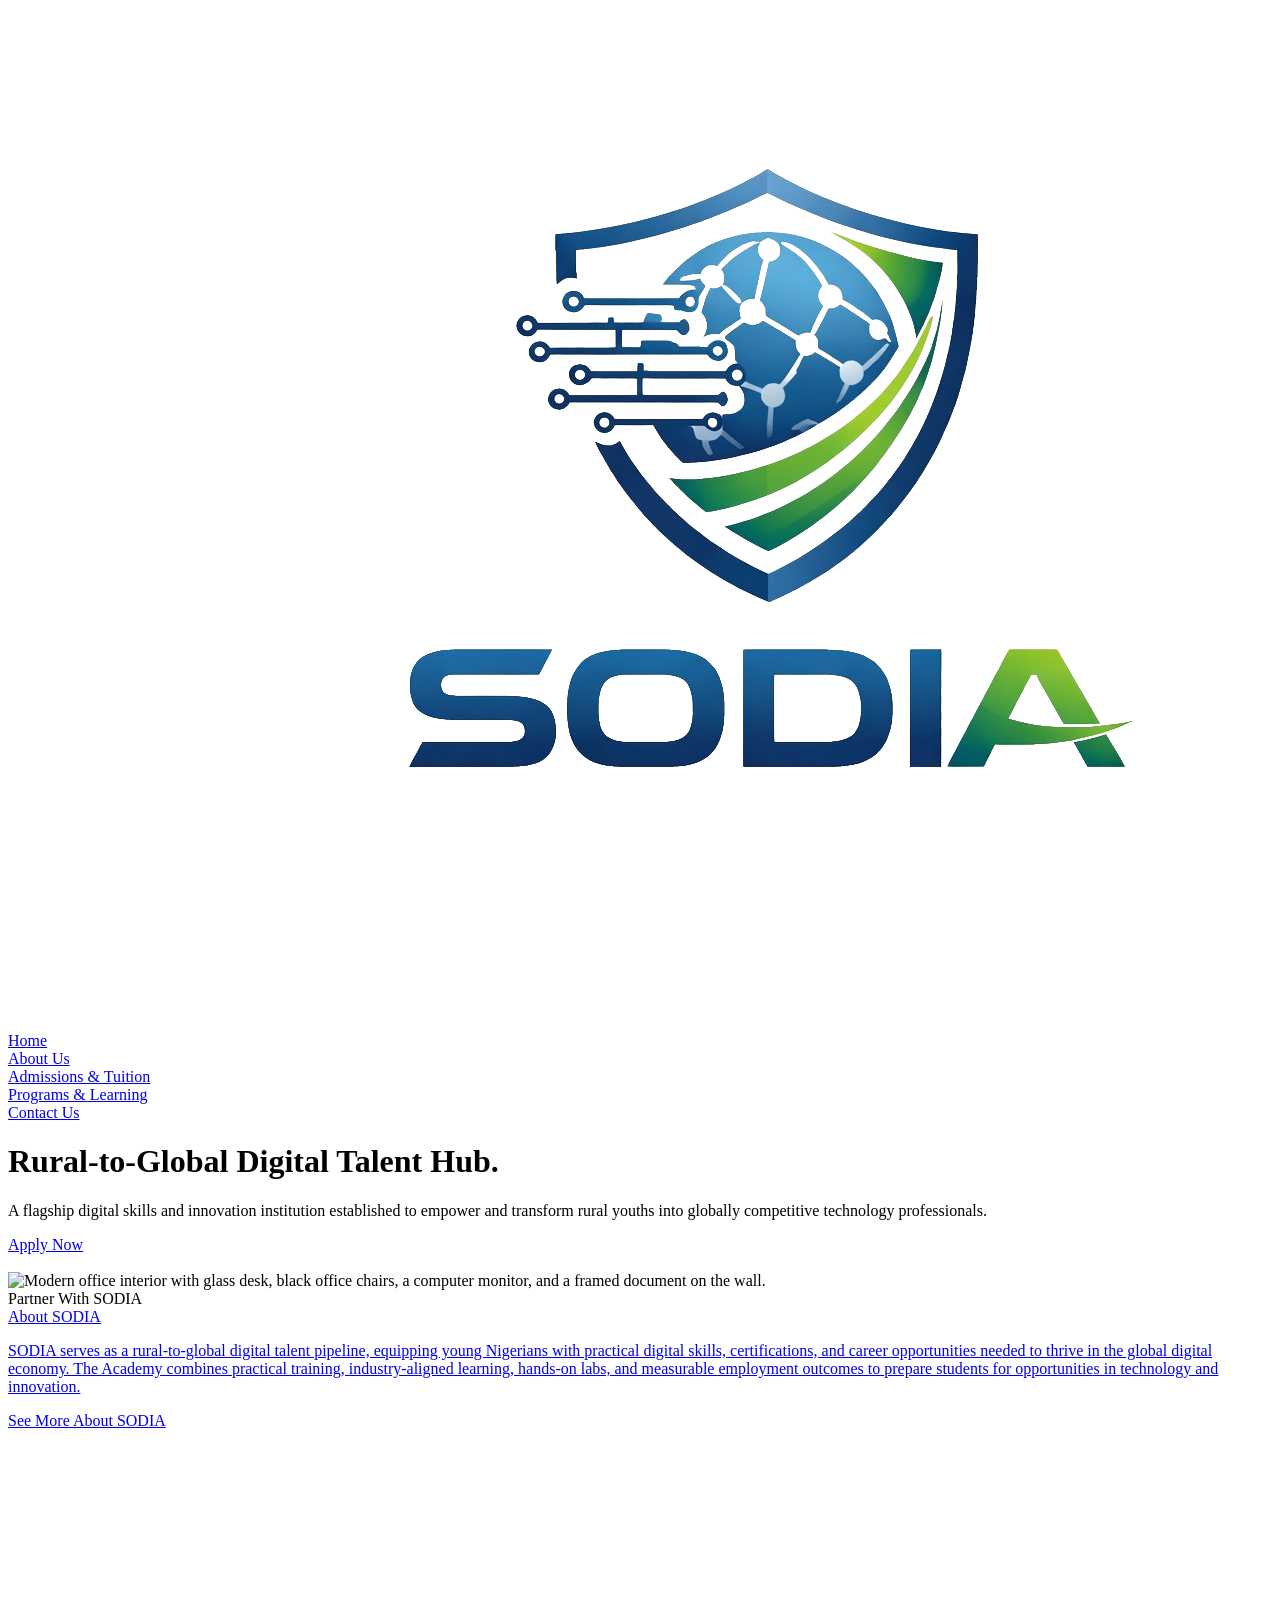
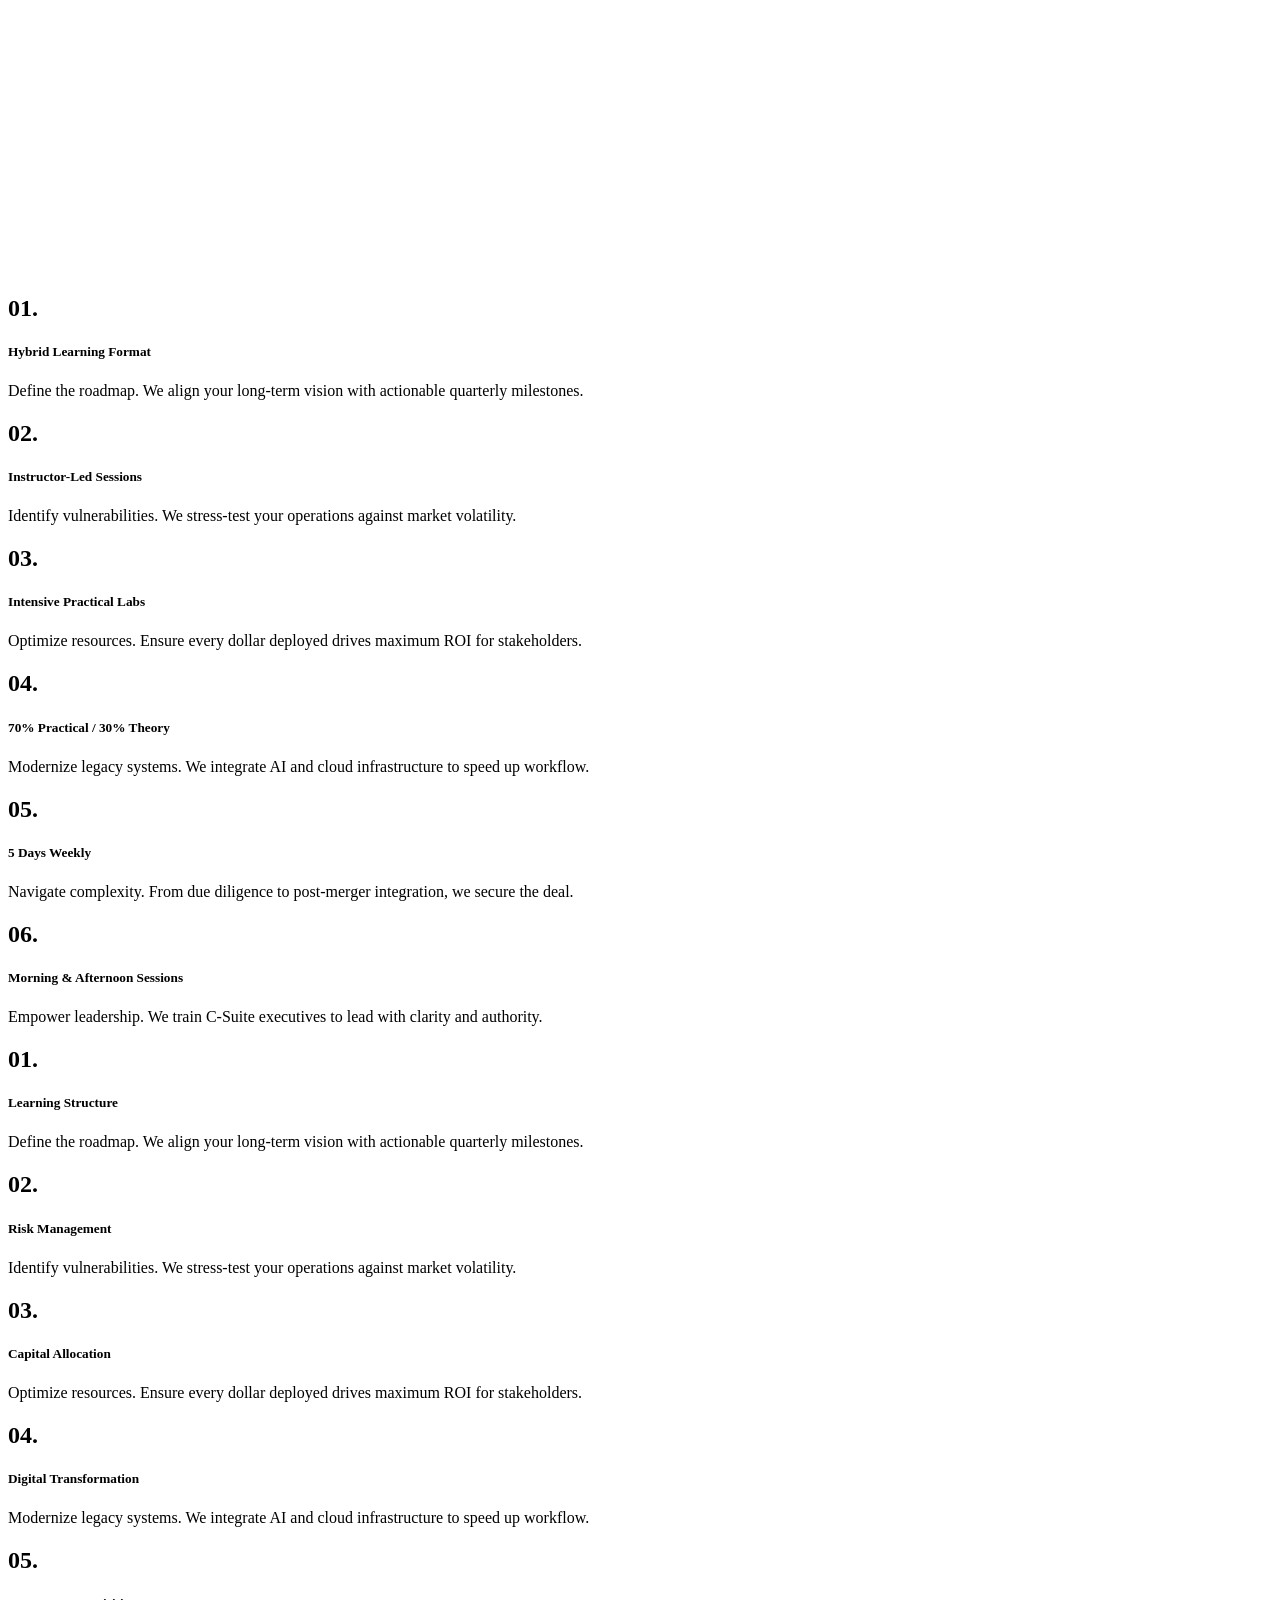
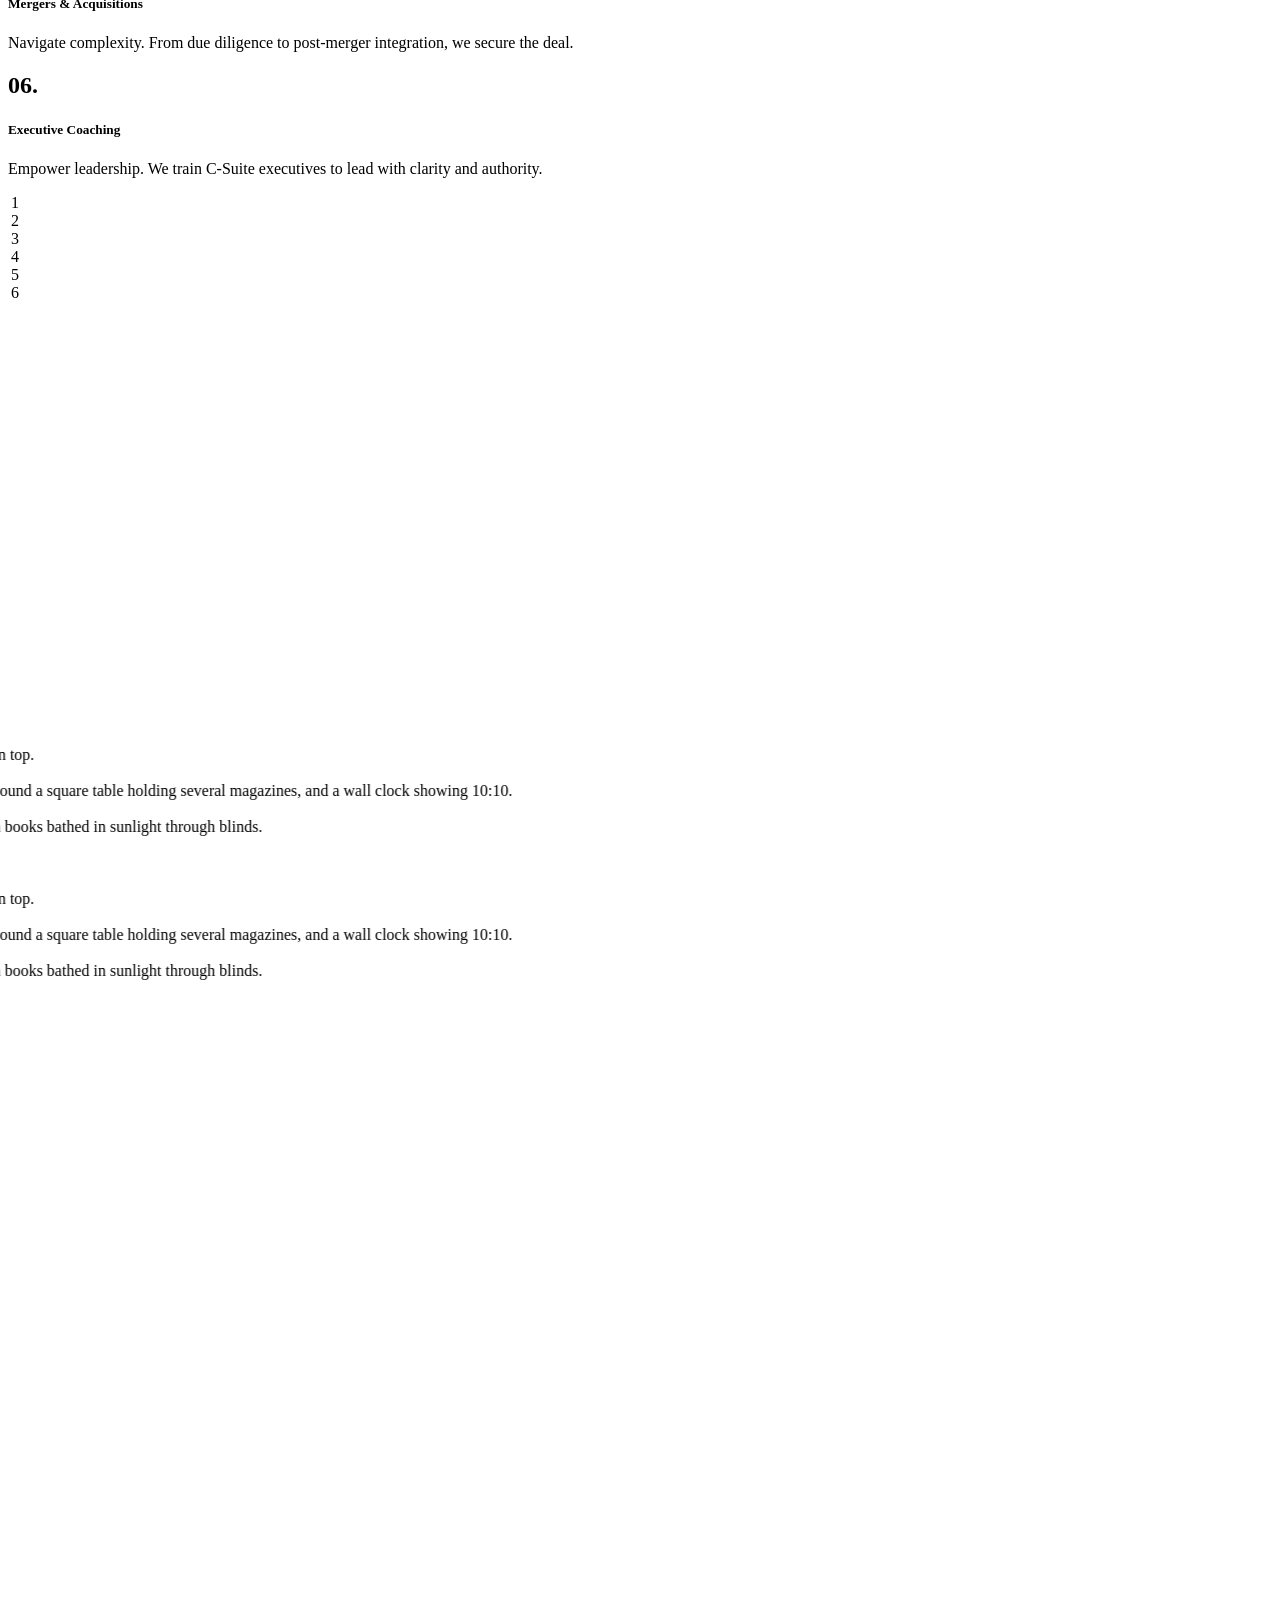
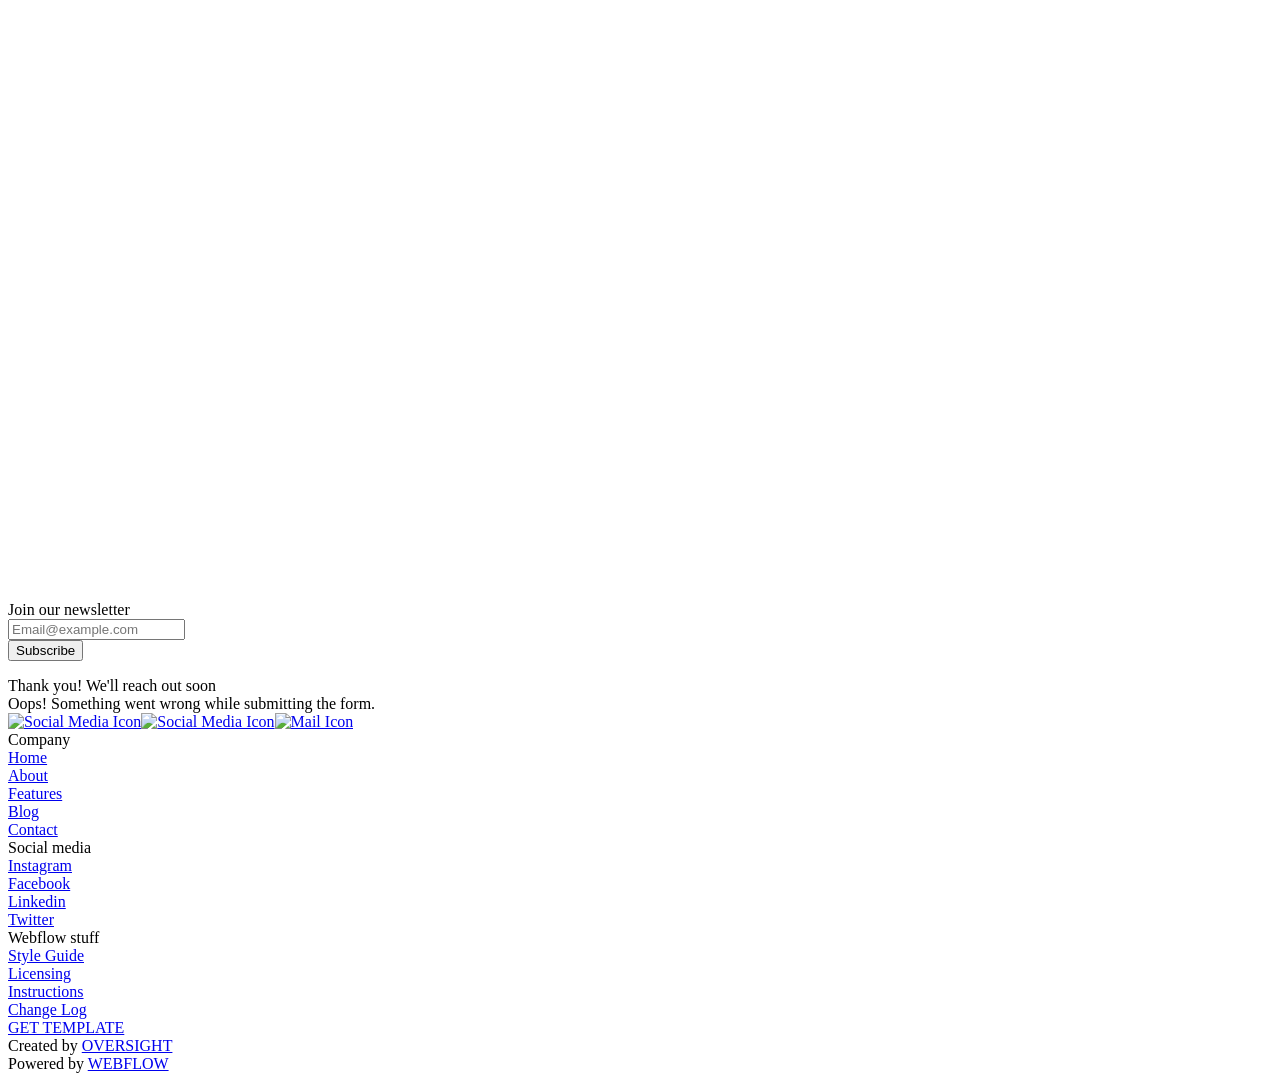
==== index.html @ 65e4b8ca "First commit" ====
<html data-wf-domain="ovo-protocol.webflow.io" data-wf-page="698ba74bf3d2c260c734decf"
    data-wf-site="698ba74bf3d2c260c734df04" lang="en"
    class="w-mod-js wf-ibmplexsans-n3-active wf-ibmplexsans-n4-active wf-ibmplexsans-n5-active wf-ibmplexsans-n6-active wf-ibmplexsans-n7-active wf-active w-mod-ix w-mod-ix3">

<head>
    <style>
        .wf-force-outline-none[tabindex="-1"]:focus {
            outline: none;
        }
    </style>
    <meta charset="utf-8">
    <link href="https://cdn.prod.website-files.com" rel="preconnect" crossorigin="anonymous">
    <title>SODIA - Solution Digital Academy</title>
    <meta
        content="Solution Digital Academy (SODIA) is a flagship digital skills institution empowering young Nigerians 
        through practical training in Cybersecurity, AI, Web Development, Python, Robotics, Ethical Hacking, and 
        emerging technologies - building globally competitive digital talent from rural communities."
        name="description" />
    <meta 
    content="SODIA - Solution Digital Academy | Rural-to-Global Digital Talent Hub" 
    property="og:title" />
    <meta
        property="og:description"
        content="SODIA equips rural youth with globally competitive digital skills through intensive practical training, 
        certification pathways, industry partnerships, and measurable employment outcomes." />
    <meta content="https://cdn.prod.website-files.com/698ba74bf3d2c260c734df04/698e71cde525f8e8b00ec355_Web.avif"
        property="og:image">
    <meta content="SODIA - Solution Digital Academy | Rural-to-Global Digital Talent Hub" property="twitter:title">
    <meta
        content="Solution Digital Academy (SODIA) is a flagship digital skills institution empowering young Nigerians 
        through practical training in Cybersecurity, AI, Web Development, Python, Robotics, Ethical Hacking, and 
        emerging technologies - building globally competitive digital talent from rural communities."
        property="twitter:description">
    <meta content="https://cdn.prod.website-files.com/698ba74bf3d2c260c734df04/698e71cde525f8e8b00ec355_Web.avif"
        property="twitter:image">
    <meta property="og:type" content="website">
    <meta content="summary_large_image" name="twitter:card">
    <meta content="width=device-width, initial-scale=1" name="viewport">
    <!-- <meta content="Webflow" name="generator"> -->
        
    <link
        href="https://cdn.prod.website-files.com/698ba74bf3d2c260c734df04/css/ovo-protocol.webflow.shared.a6cd4b32d.css"
        rel="stylesheet" type="text/css" crossorigin="anonymous">
    <style>
        html.w-mod-js:not(.w-mod-ix3) :is(.animate-on-load, .navbar, .nav-link) {
            visibility: hidden !important;
        }
    </style>
    <link href="https://fonts.googleapis.com" rel="preconnect">
    <link href="https://fonts.gstatic.com" rel="preconnect" crossorigin="anonymous">
    <script src="https://ajax.googleapis.com/ajax/libs/webfont/1.6.26/webfont.js" type="text/javascript"></script>
    <link rel="stylesheet" href="https://fonts.googleapis.com/css?family=IBM+Plex+Sans:300,400,500,600,700" media="all">
    <script
        type="text/javascript">WebFont.load({ google: { families: ["IBM Plex Sans:300,400,500,600,700"] } });</script>
    <script
        type="text/javascript">!function (o, c) { var n = c.documentElement, t = " w-mod-"; n.className += t + "js", ("ontouchstart" in o || o.DocumentTouch && c instanceof DocumentTouch) && (n.className += t + "touch") }(window, document);</script>
    <link href="https://cdn.prod.website-files.com/698ba74bf3d2c260c734df04/698ba81004d63068945a24b0_Fav.jpg"
        rel="shortcut icon" type="image/x-icon">
    <link href="https://cdn.prod.website-files.com/698ba74bf3d2c260c734df04/698ba812cf2cec5feb55e213_Web.jpg"
        rel="apple-touch-icon">
    <script type="application/ld+json">
{
  "@context": "https://schema.org",
  "@type": "WebPage",
  "name": "SODIA - Solution Digital Academy | Rural-to-Global Digital Talent Hub",
  "description": "Solution Digital Academy (SODIA) is a flagship digital skills institution empowering young Nigerians through practical training in Cybersecurity, AI, Web Development, Python, Robotics, Ethical Hacking, and emerging technologies - building globally competitive digital talent from rural communities.",
  "url": "/",
  "inLanguage": "en",
  "about": {
    "@type": "Product",
    "name": "Protocol",
    "description": "A high-end Webflow template designed for modern consultancies, featuring a clean, IBM-inspired aesthetic and seamless project management.",
    "category": "Website Template",
    "brand": {
      "@type": "Brand",
      "name": "Webflow"
    },
    "offers": {
      "@type": "Offer",
      "availability": "https://schema.org/InStock",
      "url": "https://webflow.com/templates/html/fastest-website-template"
    }
  },
  "mainEntity": {
    "@type": "FAQPage",
    "mainEntity": [
      {
        "@type": "Question",
        "name": "What can I automate with Large?",
        "acceptedAnswer": {
          "@type": "Answer",
          "text": "AI search is replacing traditional search, and we're building the leading marketing engine for this platform shift."
        }
      },
      {
        "@type": "Question",
        "name": "Is my data safe?",
        "acceptedAnswer": {
          "@type": "Answer",
          "text": "AI search is replacing traditional search, and we're building the leading marketing engine for this platform shift."
        }
      },
      {
        "@type": "Question",
        "name": "Do I need technical experience to use it?",
        "acceptedAnswer": {
          "@type": "Answer",
          "text": "AI search is replacing traditional search, and we're building the leading marketing engine for this platform shift."
        }
      },
      {
        "@type": "Question",
        "name": "Can multiple team members collaborate?",
        "acceptedAnswer": {
          "@type": "Answer",
          "text": "AI search is replacing traditional search, and we're building the leading marketing engine for this platform shift."
        }
      },
      {
        "@type": "Question",
        "name": "Can Large connect with my SaaS stack?",
        "acceptedAnswer": {
          "@type": "Answer",
          "text": "AI search is replacing traditional search, and we're building the leading marketing engine for this platform shift."
        }
      },
      {
        "@type": "Question",
        "name": "How does billing work?",
        "acceptedAnswer": {
          "@type": "Answer",
          "text": "AI search is replacing traditional search, and we're building the leading marketing engine for this platform shift."
        }
      }
    ]
  }
}
</script>
</head>

<body>
                <!-- NAVBAR -->
    <div class="fixed-nav">
        <div data-animation="default" data-collapse="medium" data-duration="400" data-easing="ease" data-easing2="ease"
            role="banner" class="navbar w-nav"
            style="translate: none; rotate: none; scale: none; transform: translate3d(0px, 0%, 0px); background-color: rgba(255, 255, 255, 0);">
            <div class="container navbar-container">
                <div class="navbar-holder">
                    <div class="navbar-container"><a href="/" aria-current="page" class="brand w-nav-brand w--current"
                            aria-label="home"><img
                                src="images/sodia-logo.png"
                                loading="lazy" alt="" class="brand-image"></a>
                        <nav role="navigation" class="nav-menu w-nav-menu">
                            <div class="nav-menu-link-holder">
                                <div class="nav-menu-link-container">
                                    <div class="nav-links">
                                        <div class="nav-link-wrapper"><a href="/" aria-current="page"
                                                class="nav-link w-nav-link w--current"
                                                style="translate: none; rotate: none; scale: none; transform: translate3d(0px, 0%, 0px);">Home</a>
                                            <div class="nav-line" style=""></div>
                                        </div>
                                        <div class="nav-link-wrapper"><a href="about-us.html" class="nav-link w-nav-link"
                                                style="translate: none; rotate: none; scale: none; transform: translate3d(0px, 0%, 0px);">About Us</a>
                                            <div class="nav-line" style=""></div>
                                        </div>
                                        <div class="nav-link-wrapper"><a href="admissions.html"
                                                class="nav-link w-nav-link"
                                                style="translate: none; rotate: none; scale: none; transform: translate3d(0px, 0%, 0px);">Admissions & Tuition</a>
                                            <div class="nav-line" style=""></div>
                                        </div>
                                        <div class="nav-link-wrapper"><a href="programs.html" class="nav-link w-nav-link"
                                                style="translate: none; rotate: none; scale: none; transform: translate3d(0px, 0%, 0px);">Programs & Learning</a>
                                            <div class="nav-line" style=""></div>
                                        </div>
                                        <div class="nav-link-wrapper"><a href="contact.html" class="nav-link w-nav-link"
                                                style="translate: none; rotate: none; scale: none; transform: translate3d(0px, 0%, 0px);">Contact
                                                Us</a>
                                            <div class="nav-line" style=""></div>
                                        </div>
                                    </div>
                                </div>
                            </div>
                        </nav>
                        <div class="menu-button w-nav-button" style="-webkit-user-select: text;" aria-label="menu"
                            role="button" tabindex="0" aria-controls="w-nav-overlay-0" aria-haspopup="menu"
                            aria-expanded="false">
                            <div class="icon w-icon-nav-menu"></div>
                        </div>
                    </div>
                </div>
            </div>
            <div class="w-nav-overlay" data-wf-ignore="" id="w-nav-overlay-0"></div>
        </div>
    </div>
    <!-- ========================================================================== -->


                <!-- HERO SECTION -->
    <div class="section hero-home">
        <div class="container _100-height">
            <div class="section-inside medium">
                <div class="hero-holder">
                    <div class="hero-content">
                        <div class="hero-heading-holder">
                            <div class="animate-on-load"
                                style="translate: none; rotate: none; scale: none; transform: translate3d(0px, 0px, 0px); opacity: 1;">
                                <h1 class="title">Rural-to-Global Digital Talent Hub.</h1>
                            </div>
                        </div>
                        <div class="hero-paragraph-holder">
                            <div class="animate-on-load"
                                style="translate: none; rotate: none; scale: none; transform: translate3d(0px, 0px, 0px); opacity: 1;">
                                <p class="paragraph">
                                    A flagship digital skills and innovation institution established 
                                    to empower and transform rural youths into globally competitive technology professionals.
                                </p>
                            </div>
                        </div>
                        <div class="animate-on-load"
                            style="translate: none; rotate: none; scale: none; transform: translate3d(0px, 0px, 0px); opacity: 1;">
                            <a href="/contact" data-w-id="bb91e199-a5a8-ec43-45ba-157c8aae02fc"
                                class="fancy-button w-inline-block">
                                <div class="button-wrap-arrows"
                                    style="transform: translate3d(0%, 0px, 0px) scale3d(1, 1, 1) rotateX(0deg) rotateY(0deg) rotateZ(0deg) skew(0deg, 0deg); transform-style: preserve-3d;">
                                    <div class="button-icon-holder"><img loading="lazy"
                                            src="https://cdn.prod.website-files.com/698ba74bf3d2c260c734df04/698bab6de96f6ee4e98bf213_Arrow.svg"
                                            alt="" class="button-icon-small"></div>
                                    <div class="overlay"></div>
                                </div>
                                <div class="fancy-text">
                                    <div class="fancy-button-text">Apply Now</div>
                                    <div class="fancy-button-text top"
                                        style="opacity: 0; transform: translate3d(-30px, 0px, 0px) scale3d(1, 1, 1) rotateX(0deg) rotateY(0deg) rotateZ(0deg) skew(0deg, 0deg); transform-style: preserve-3d;">
                                        Apply Now</div>
                                </div>
                                <div class="button-icon-holder second"
                                    style="opacity: 0; transform: translate3d(-70px, 0px, 0px) scale3d(1, 1, 1) rotateX(0deg) rotateY(0deg) rotateZ(0deg) skew(0deg, 0deg); transform-style: preserve-3d;">
                                    <img loading="lazy"
                                        src="https://cdn.prod.website-files.com/698ba74bf3d2c260c734df04/698bab6de96f6ee4e98bf213_Arrow.svg"
                                        alt="" class="button-icon-small"></div>
                            </a></div>
                    </div>
                    <div class="hero-image-holder">
                        <img sizes="(max-width: 2858px) 100vw, 2858px"
                            srcset="https://cdn.prod.website-files.com/698ba74bf3d2c260c734df04/698bacb34390cf3ea3927f88_Modern%20Office%20Interior-p-500.webp 500w, https://cdn.prod.website-files.com/698ba74bf3d2c260c734df04/698bacb34390cf3ea3927f88_Modern%20Office%20Interior-p-800.webp 800w, https://cdn.prod.website-files.com/698ba74bf3d2c260c734df04/698bacb34390cf3ea3927f88_Modern%20Office%20Interior-p-1080.webp 1080w, https://cdn.prod.website-files.com/698ba74bf3d2c260c734df04/698bacb34390cf3ea3927f88_Modern%20Office%20Interior-p-1600.webp 1600w, https://cdn.prod.website-files.com/698ba74bf3d2c260c734df04/698bacb34390cf3ea3927f88_Modern%20Office%20Interior-p-2000.webp 2000w, https://cdn.prod.website-files.com/698ba74bf3d2c260c734df04/698bacb34390cf3ea3927f88_Modern%20Office%20Interior-p-2600.webp 2600w, https://cdn.prod.website-files.com/698ba74bf3d2c260c734df04/698bacb34390cf3ea3927f88_Modern%20Office%20Interior.webp 2858w"
                            alt="Modern office interior with glass desk, black office chairs, a computer monitor, and a framed document on the wall."
                            src="https://cdn.prod.website-files.com/698ba74bf3d2c260c734df04/698bacb34390cf3ea3927f88_Modern%20Office%20Interior.webp"
                            loading="eager" class="hero-image animate-on-load"
                            style="translate: none; rotate: none; scale: none; transform: translate3d(0px, 0px, 0px); opacity: 1;">
                        <div class="box-square top-left animate-on-load"
                            style="translate: none; rotate: none; scale: none; transform: translate3d(0px, 0px, 0px); opacity: 1;">
                        </div>
                        <div class="tursted animate-on-load"
                            style="translate: none; rotate: none; scale: none; transform: translate3d(0px, 0px, 0px); opacity: 1;">
                            <img src="https://cdn.prod.website-files.com/698ba74bf3d2c260c734df04/698badd751905629b6b6a2ef_World.svg"
                                loading="lazy" alt="" class="world-icon">
                            <div>Partner With SODIA</div>
                        </div>
                    </div>
                </div>
            </div>
        </div>
    </div>
    <!-- =========================================================================== -->


                <!-- LINE SEPARATOR -->
    <div class="section">
        <div class="container">
            <div data-w-id="b7c8d3f4-2f9f-d769-e15b-99ab1b086d52" class="line"></div>
        </div>
    </div>
    <!-- ========================================================================== -->


                <!-- ABOUT SECTION -->
    <div class="section">
        <div class="container hero-container">
            <div class="section-inside">
                <!-- <div class="about-hero-content">
                    <div class="about-hero-heading-holder">
                        <div class="animate-on-load" style="translate: none; rotate: none; scale: none; transform: translate3d(0px, 0px, 0px); opacity: 1;">
                            <h1 class="big-title">Market Intelligence</h1>
                        </div>
                    </div>
                    <div class="about-hero-paragraph-holder">
                        <div class="animate-on-load" style="translate: none; rotate: none; scale: none; transform: translate3d(0px, 0px, 0px); opacity: 1;">
                            <p class="paragraph">Data-backed analysis and strategic frameworks designed for the modern
                                executive. We translate global market volatility into actionable institutional growth.
                            </p>
                        </div>
                    </div>
                </div> -->
                <div class="hero-blog-holder">
                    <div class="animate-on-load _3" style="translate: none; rotate: none; scale: none; transform: translate3d(0px, 0px, 0px); opacity: 1;">
                        <div class="blog-grid-twos-wrapper w-dyn-list">
                            <div role="list" class="content w-dyn-items">
                                <div role="listitem" class="blog-grid-twos-item w-dyn-item"><a href="about-us.html" class="blog-item hoziontal w-inline-block">
                                    <img src="../cdn.prod.website-files.com/698ba74bf3d2c260c734dee5/698e5b370b0b05f0e06b5613_image.jpg" loading="eager" alt="" sizes="100vw" 
                                    srcset="https://cdn.prod.website-files.com/698ba74bf3d2c260c734dee5/698e5b370b0b05f0e06b5613_image-p-500.jpg 500w, 
                                    https://cdn.prod.website-files.com/698ba74bf3d2c260c734dee5/698e5b370b0b05f0e06b5613_image-p-800.jpg 800w, 
                                    https://cdn.prod.website-files.com/698ba74bf3d2c260c734dee5/698e5b370b0b05f0e06b5613_image-p-1080.jpg 1080w, 
                                    https://cdn.prod.website-files.com/698ba74bf3d2c260c734dee5/698e5b370b0b05f0e06b5613_image.jpg 1204w" 
                                    class="blog-thumbnail horizontal">
                                        <div class="blog-conte featured-content">
                                            <div class="blog-content-wrapper">
                                                <div class="blog-title l">About SODIA</div>
                                                <p>
                                                    SODIA serves as a rural-to-global digital talent pipeline, equipping young Nigerians with 
                                                    practical digital skills, certifications, and career opportunities needed to thrive in the global digital economy.
                                                    The Academy combines practical training, industry-aligned learning, hands-on labs, and measurable 
                                                    employment outcomes to prepare students for opportunities in technology and innovation.
                                                </p>
                                            </div>
                                            <div class="date-holder">
                                                <!-- <p class="no-margins">January 4, 2025</p> -->
                                                <div class="button secondary">
                                                    <div>See More About SODIA</div>
                                                </div>
                                            </div>
                                        </div>
                                    </a></div>
                            </div>
                        </div>
                    </div>
                </div>
            </div>
        </div>
    </div>
    <!-- =========================================================================== -->
    
    
                <!-- PROGRAMS -->
    
    <!-- =========================================================================== -->

    <div class="section">
        <div class="container">
            <div class="section-inside">
                <div class="new-features-holder">
                    <div class="w-layout-grid new-features-grid">
                        <div id="w-node-_27abf6c8-1930-9df0-e433-9bdbb1ee4236-c734decf" class="feature-grid-content">
                            <div class="left-title">
                                <div class="fade-in-on-scroll"
                                    style="transform: translate3d(0px, 45px, 0px) scale3d(1, 1, 1) rotateX(0deg) rotateY(0deg) rotateZ(0deg) skew(0deg, 0deg); transform-style: preserve-3d; opacity: 0; filter: blur(10px);">
                                    <h2 class="title">Programs & Learning Experience</h2>
                                </div>
                                <div class="fade-in-on-scroll"
                                    style="transform: translate3d(0px, 45px, 0px) scale3d(1, 1, 1) rotateX(0deg) rotateY(0deg) rotateZ(0deg) skew(0deg, 0deg); transform-style: preserve-3d; opacity: 0; filter: blur(10px);">
                                    <div class="feature-paragraph-holder">
                                        <p>
                                            SODIA offers a comprehensive 6-month intensive program with a dual-specialization 
                                            model focused on practical learning and industry-relevant skills.
                                        </p>
                                        <p>
                                            <b>Students choose two tracks:</b>
                                        </p>
                                    </div>
                                </div>
                                <div class="list-with-icons">
                                    <div class="list-with-icon"
                                        style="transform: translate3d(0px, 45px, 0px) scale3d(1, 1, 1) rotateX(0deg) rotateY(0deg) rotateZ(0deg) skew(0deg, 0deg); transform-style: preserve-3d; opacity: 0;">
                                        <div class="list-icon-small">
                                            <div class="list-icon-small-box"></div>
                                        </div>
                                        <p class="paragraph black-text">
                                            Cybersecurity
                                        </p>
                                    </div>
                                    <div class="list-with-icon"
                                        style="transform: translate3d(0px, 45px, 0px) scale3d(1, 1, 1) rotateX(0deg) rotateY(0deg) rotateZ(0deg) skew(0deg, 0deg); transform-style: preserve-3d; opacity: 0;">
                                        <div class="list-icon-small">
                                            <div class="list-icon-small-box"></div>
                                        </div>
                                        <p class="paragraph black-text">
                                            Artificial Intelligence
                                        </p>
                                    </div>
                                    <div class="list-with-icon"
                                        style="transform: translate3d(0px, 45px, 0px) scale3d(1, 1, 1) rotateX(0deg) rotateY(0deg) rotateZ(0deg) skew(0deg, 0deg); transform-style: preserve-3d; opacity: 0;">
                                        <div class="list-icon-small">
                                            <div class="list-icon-small-box"></div>
                                        </div>
                                        <p class="paragraph black-text">
                                            Web Development
                                        </p>
                                    </div>
                                    <div class="list-with-icon"
                                        style="transform: translate3d(0px, 45px, 0px) scale3d(1, 1, 1) rotateX(0deg) rotateY(0deg) rotateZ(0deg) skew(0deg, 0deg); transform-style: preserve-3d; opacity: 0;">
                                        <div class="list-icon-small">
                                            <div class="list-icon-small-box"></div>
                                        </div>
                                        <p class="paragraph black-text">
                                            Python Programming
                                        </p>
                                    </div>
                                    <div class="list-with-icon"
                                        style="transform: translate3d(0px, 45px, 0px) scale3d(1, 1, 1) rotateX(0deg) rotateY(0deg) rotateZ(0deg) skew(0deg, 0deg); transform-style: preserve-3d; opacity: 0;">
                                        <div class="list-icon-small">
                                            <div class="list-icon-small-box"></div>
                                        </div>
                                        <p class="paragraph black-text">
                                            Ethical Hacking
                                        </p>
                                    </div>
                                    <div class="list-with-icon"
                                        style="transform: translate3d(0px, 45px, 0px) scale3d(1, 1, 1) rotateX(0deg) rotateY(0deg) rotateZ(0deg) skew(0deg, 0deg); transform-style: preserve-3d; opacity: 0;">
                                        <div class="list-icon-small">
                                            <div class="list-icon-small-box"></div>
                                        </div>
                                        <p class="paragraph black-text">
                                            Robotics
                                        </p>
                                    </div>
                                    <div class="list-with-icon"
                                        style="transform: translate3d(0px, 45px, 0px) scale3d(1, 1, 1) rotateX(0deg) rotateY(0deg) rotateZ(0deg) skew(0deg, 0deg); transform-style: preserve-3d; opacity: 0;">
                                        <div class="list-icon-small">
                                            <div class="list-icon-small-box"></div>
                                        </div>
                                        <p class="paragraph black-text">
                                            IT Essentials (Advanced)
                                        </p>
                                    </div>
                                </div>
                                <div class="fade-in-on-scroll"
                                    style="transform: translate3d(0px, 45px, 0px) scale3d(1, 1, 1) rotateX(0deg) rotateY(0deg) rotateZ(0deg) skew(0deg, 0deg); transform-style: preserve-3d; opacity: 0; filter: blur(10px);">
                                    <a href="/contact" data-w-id="bb91e199-a5a8-ec43-45ba-157c8aae02fc"
                                        class="fancy-button w-inline-block">
                                        <div class="button-wrap-arrows"
                                            style="transform: translate3d(0%, 0px, 0px) scale3d(1, 1, 1) rotateX(0deg) rotateY(0deg) rotateZ(0deg) skew(0deg, 0deg); transform-style: preserve-3d;">
                                            <div class="button-icon-holder"><img loading="lazy"
                                                    src="https://cdn.prod.website-files.com/698ba74bf3d2c260c734df04/698bab6de96f6ee4e98bf213_Arrow.svg"
                                                    alt="" class="button-icon-small"></div>
                                            <div class="overlay"></div>
                                        </div>
                                        <div class="fancy-text">
                                            <div class="fancy-button-text">Our Programs</div>
                                            <div class="fancy-button-text top"
                                                style="opacity: 0; transform: translate3d(-30px, 0px, 0px) scale3d(1, 1, 1) rotateX(0deg) rotateY(0deg) rotateZ(0deg) skew(0deg, 0deg); transform-style: preserve-3d;">
                                                Our Programs</div>
                                        </div>
                                        <div class="button-icon-holder second"
                                            style="opacity: 0; transform: translate3d(-70px, 0px, 0px) scale3d(1, 1, 1) rotateX(0deg) rotateY(0deg) rotateZ(0deg) skew(0deg, 0deg); transform-style: preserve-3d;">
                                            <img loading="lazy"
                                                src="https://cdn.prod.website-files.com/698ba74bf3d2c260c734df04/698bab6de96f6ee4e98bf213_Arrow.svg"
                                                alt="" class="button-icon-small"></div>
                                    </a></div>
                            </div>
                        </div>
                        <div id="w-node-_27abf6c8-1930-9df0-e433-9bdbb1ee4251-c734decf" class="feature-graphic-holder">
                            <div class="feature-image-container">
                                <div class="feature-image-full-holder"><img class="feature-image-full"
                                        src="https://cdn.prod.website-files.com/698ba74bf3d2c260c734df04/698bb26d2316efde3a0efb7c_Feature%20Image%202.jpg"
                                        alt="Server racks with glass doors and illuminated equipment inside in a clean, modern data center."
                                        style="opacity: 0;" sizes="(max-width: 914px) 100vw, 914px"
                                        data-w-id="27abf6c8-1930-9df0-e433-9bdbb1ee4253" loading="lazy"
                                        srcset="https://cdn.prod.website-files.com/698ba74bf3d2c260c734df04/698bb26d2316efde3a0efb7c_Feature%20Image%202-p-500.jpg 500w, https://cdn.prod.website-files.com/698ba74bf3d2c260c734df04/698bb26d2316efde3a0efb7c_Feature%20Image%202-p-800.jpg 800w, https://cdn.prod.website-files.com/698ba74bf3d2c260c734df04/698bb26d2316efde3a0efb7c_Feature%20Image%202.jpg 914w">
                                    <div data-w-id="ebebfdd7-5021-d54b-2dcb-2d5674e015dc" style="opacity: 0;"
                                        class="box-square bottom-right"></div>
                                    <div data-w-id="5796a4d6-154c-f7a1-15b5-9dd178e55ba8" style="opacity: 0;"
                                        class="box-square top-left"></div>
                                </div>
                                <div class="feature-image-full-holder _02"><img class="feature-image-full"
                                        src="https://cdn.prod.website-files.com/698ba74bf3d2c260c734df04/698bb26d9f8d41ca22a0e71b_Feature%20Image.jpg"
                                        alt="Two colleagues walking and discussing inside a modern office hallway, holding notebooks."
                                        style="opacity: 0;" sizes="(max-width: 876px) 100vw, 876px"
                                        data-w-id="27abf6c8-1930-9df0-e433-9bdbb1ee4254" loading="lazy"
                                        srcset="https://cdn.prod.website-files.com/698ba74bf3d2c260c734df04/698bb26d9f8d41ca22a0e71b_Feature%20Image-p-500.jpg 500w, https://cdn.prod.website-files.com/698ba74bf3d2c260c734df04/698bb26d9f8d41ca22a0e71b_Feature%20Image-p-800.jpg 800w, https://cdn.prod.website-files.com/698ba74bf3d2c260c734df04/698bb26d9f8d41ca22a0e71b_Feature%20Image.jpg 876w">
                                    <div data-w-id="d2f27d66-d770-d03e-b465-5c5285f7157e" style="opacity: 0;"
                                        class="box-square bottom-right"></div>
                                    <div data-w-id="5e77e6fb-352a-8883-af8a-fed5e43a2939" style="opacity: 0;"
                                        class="box-square top-right"></div>
                                </div>
                            </div>
                        </div>
                    </div>
                </div>
            </div>
        </div>
    </div>

                <!-- 2nd PART -->
    <div class="section">
        <div class="container">
            <div class="section-inside">
                <div class="grid-features">
                    <div class="grid-feature-holder">
                        <h2 class="number">01<span class="black-text">.</span></h2>
                        <div class="grid-content-left">
                            <h5 class="h6-style">Hybrid Learning Format</h5>
                            <p>Define the roadmap. We align your long-term vision with actionable quarterly milestones.
                            </p>
                        </div>
                    </div>
                    <div class="grid-feature-holder">
                        <h2 class="number">02<span class="black-text">.</span></h2>
                        <div class="grid-content-left">
                            <h5 class="h6-style">Instructor-Led Sessions</h5>
                            <p>Identify vulnerabilities. We stress-test your operations against market volatility.</p>
                        </div>
                    </div>
                    <div class="grid-feature-holder">
                        <h2 class="number">03<span class="black-text">.</span></h2>
                        <div class="grid-content-left">
                            <h5 class="h6-style">Intensive Practical Labs</h5>
                            <p>Optimize resources. Ensure every dollar deployed drives maximum ROI for stakeholders.</p>
                        </div>
                    </div>
                    <div class="grid-feature-holder">
                        <h2 class="number">04<span class="black-text">.</span></h2>
                        <div class="grid-content-left">
                            <h5 class="h6-style">70% Practical / 30% Theory</h5>
                            <p>Modernize legacy systems. We integrate AI and cloud infrastructure to speed up workflow.
                            </p>
                        </div>
                    </div>
                    <div class="grid-feature-holder">
                        <h2 class="number">05<span class="black-text">.</span></h2>
                        <div class="grid-content-left">
                            <h5 class="h6-style">5 Days Weekly</h5>
                            <p>Navigate complexity. From due diligence to post-merger integration, we secure the deal.
                            </p>
                        </div>
                    </div>
                    <div class="grid-feature-holder">
                        <h2 class="number">06<span class="black-text">.</span></h2>
                        <div class="grid-content-left">
                            <h5 class="h6-style">Morning & Afternoon Sessions</h5>
                            <p>Empower leadership. We train C-Suite executives to lead with clarity and authority.</p>
                        </div>
                    </div>
                </div>
                <div data-delay="4000" data-animation="slide" class="grid-features-slider w-slider"
                    data-autoplay="false" data-easing="ease" data-hide-arrows="false" data-disable-swipe="false"
                    data-autoplay-limit="0" data-nav-spacing="3" data-duration="500" data-infinite="true" role="region"
                    aria-label="carousel">
                    <div class="grid-features-mask w-slider-mask" id="w-slider-mask-0">
                        <div class="grid-features-slide w-slide" aria-label="1 of 6" role="group"
                            style="transition: all; transform: translateX(0px); opacity: 1;">
                            <div class="grid-feature-holder">
                                <h2 class="number">01<span class="black-text">.</span></h2>
                                <div class="grid-content-left">
                                    <h5 class="h6-style">Learning Structure</h5>
                                    <p>Define the roadmap. We align your long-term vision with actionable quarterly
                                        milestones.</p>
                                </div>
                            </div>
                        </div>
                        <div class="grid-features-slide w-slide" aria-label="2 of 6" role="group" aria-hidden="true"
                            style="transition: all; transform: translateX(0px); opacity: 1;">
                            <div class="grid-feature-holder" aria-hidden="true">
                                <h2 class="number" aria-hidden="true">02<span class="black-text"
                                        aria-hidden="true">.</span></h2>
                                <div class="grid-content-left" aria-hidden="true">
                                    <h5 class="h6-style" aria-hidden="true">Risk Management</h5>
                                    <p aria-hidden="true">Identify vulnerabilities. We stress-test your operations
                                        against market volatility.</p>
                                </div>
                            </div>
                        </div>
                        <div class="grid-features-slide w-slide" aria-label="3 of 6" role="group" aria-hidden="true"
                            style="transition: all; transform: translateX(0px); opacity: 1;">
                            <div class="grid-feature-holder" aria-hidden="true">
                                <h2 class="number" aria-hidden="true">03<span class="black-text"
                                        aria-hidden="true">.</span></h2>
                                <div class="grid-content-left" aria-hidden="true">
                                    <h5 class="h6-style" aria-hidden="true">Capital Allocation</h5>
                                    <p aria-hidden="true">Optimize resources. Ensure every dollar deployed drives
                                        maximum ROI for stakeholders.</p>
                                </div>
                            </div>
                        </div>
                        <div class="grid-features-slide w-slide" aria-label="4 of 6" role="group" aria-hidden="true"
                            style="transition: all; transform: translateX(0px); opacity: 1;">
                            <div class="grid-feature-holder" aria-hidden="true">
                                <h2 class="number" aria-hidden="true">04<span class="black-text"
                                        aria-hidden="true">.</span></h2>
                                <div class="grid-content-left" aria-hidden="true">
                                    <h5 class="h6-style" aria-hidden="true">Digital Transformation</h5>
                                    <p aria-hidden="true">Modernize legacy systems. We integrate AI and cloud
                                        infrastructure to speed up workflow.</p>
                                </div>
                            </div>
                        </div>
                        <div class="grid-features-slide w-slide" aria-label="5 of 6" role="group" aria-hidden="true"
                            style="transition: all; transform: translateX(0px); opacity: 1;">
                            <div class="grid-feature-holder" aria-hidden="true">
                                <h2 class="number" aria-hidden="true">05<span class="black-text"
                                        aria-hidden="true">.</span></h2>
                                <div class="grid-content-left" aria-hidden="true">
                                    <h5 class="h6-style" aria-hidden="true">Mergers &amp; Acquisitions</h5>
                                    <p aria-hidden="true">Navigate complexity. From due diligence to post-merger
                                        integration, we secure the deal.</p>
                                </div>
                            </div>
                        </div>
                        <div class="grid-features-slide w-slide" aria-label="6 of 6" role="group" aria-hidden="true"
                            style="transition: all; transform: translateX(0px); opacity: 1;">
                            <div class="grid-feature-holder" aria-hidden="true">
                                <h2 class="number" aria-hidden="true">06<span class="black-text"
                                        aria-hidden="true">.</span></h2>
                                <div class="grid-content-left" aria-hidden="true">
                                    <h5 class="h6-style" aria-hidden="true">Executive Coaching</h5>
                                    <p aria-hidden="true">Empower leadership. We train C-Suite executives to lead with
                                        clarity and authority.</p>
                                </div>
                            </div>
                        </div>
                        <div aria-live="off" aria-atomic="true" class="w-slider-aria-label" data-wf-ignore=""></div>
                    </div>
                    <div class="left-arrow w-slider-arrow-left" role="button" tabindex="0"
                        aria-controls="w-slider-mask-0" aria-label="previous slide">
                        <div class="arrow-testimonial"><img loading="lazy"
                                src="https://cdn.prod.website-files.com/698ba74bf3d2c260c734df04/698ba74bf3d2c260c734df33_Left%20Arrow.svg"
                                alt="" class="arrow big"></div>
                    </div>
                    <div class="right-arrow w-slider-arrow-right" role="button" tabindex="0"
                        aria-controls="w-slider-mask-0" aria-label="next slide">
                        <div class="arrow-testimonial"><img loading="lazy"
                                src="https://cdn.prod.website-files.com/698ba74bf3d2c260c734df04/698ba74bf3d2c260c734def2_Right%20Arrow.svg"
                                alt="" class="arrow big"></div>
                    </div>
                    <div class="hide w-slider-nav w-round w-num">
                        <div class="w-slider-dot w-active" data-wf-ignore="" aria-label="Show slide 1 of 6"
                            aria-pressed="true" role="button" tabindex="0" style="margin-left: 3px; margin-right: 3px;">
                            1</div>
                        <div class="w-slider-dot" data-wf-ignore="" aria-label="Show slide 2 of 6" aria-pressed="false"
                            role="button" tabindex="-1" style="margin-left: 3px; margin-right: 3px;">2</div>
                        <div class="w-slider-dot" data-wf-ignore="" aria-label="Show slide 3 of 6" aria-pressed="false"
                            role="button" tabindex="-1" style="margin-left: 3px; margin-right: 3px;">3</div>
                        <div class="w-slider-dot" data-wf-ignore="" aria-label="Show slide 4 of 6" aria-pressed="false"
                            role="button" tabindex="-1" style="margin-left: 3px; margin-right: 3px;">4</div>
                        <div class="w-slider-dot" data-wf-ignore="" aria-label="Show slide 5 of 6" aria-pressed="false"
                            role="button" tabindex="-1" style="margin-left: 3px; margin-right: 3px;">5</div>
                        <div class="w-slider-dot" data-wf-ignore="" aria-label="Show slide 6 of 6" aria-pressed="false"
                            role="button" tabindex="-1" style="margin-left: 3px; margin-right: 3px;">6</div>
                    </div>
                </div>
            </div>
        </div>
    </div>



    <!-- ========================================================================== -->

    


    <div class="section">
        <div class="container">
            <div class="section-inside">
                <div class="line"></div>
                <div class="grid-boxes">
                    <div data-w-id="8c787c2f-5bf3-dbb0-6179-c569d09f9b5f" class="perspective">
                        <div style="transform: translate3d(0px, 150px, 0px) scale3d(1, 1, 1) rotateX(-70deg) rotateY(0deg) rotateZ(0deg) skew(0deg, 0deg); transform-style: preserve-3d; opacity: 0;"
                            class="boxes">
                            <div style="transform: translate3d(0px, 35px, 0px) scale3d(1, 1, 1) rotateX(0deg) rotateY(0deg) rotateZ(0deg) skew(0deg, 0deg); transform-style: preserve-3d; opacity: 0;"
                                class="box-paragraph-holder">
                                <p class="black-text">CLIENT REVENUE GENERATED</p>
                            </div>
                            <div style="transform: translate3d(0px, 35px, 0px) scale3d(1, 1, 1) rotateX(0deg) rotateY(0deg) rotateZ(0deg) skew(0deg, 0deg); transform-style: preserve-3d; opacity: 0;"
                                class="box-heading-holder">
                                <div class="number-big">$500<br></div>
                                <div class="accent">M</div>
                            </div>
                        </div>
                    </div>
                    <div data-w-id="8c787c2f-5bf3-dbb0-6179-c569d09f9b69" class="perspective">
                        <div style="transform: translate3d(0px, 150px, 0px) scale3d(1, 1, 1) rotateX(-70deg) rotateY(0deg) rotateZ(0deg) skew(0deg, 0deg); transform-style: preserve-3d; opacity: 0;"
                            class="boxes">
                            <div style="transform: translate3d(0px, 35px, 0px) scale3d(1, 1, 1) rotateX(0deg) rotateY(0deg) rotateZ(0deg) skew(0deg, 0deg); transform-style: preserve-3d; opacity: 0;"
                                class="box-paragraph-holder">
                                <p class="black-text">CLIENT RETENTION RATE</p>
                            </div>
                            <div style="transform: translate3d(0px, 35px, 0px) scale3d(1, 1, 1) rotateX(0deg) rotateY(0deg) rotateZ(0deg) skew(0deg, 0deg); transform-style: preserve-3d; opacity: 0;"
                                class="box-heading-holder">
                                <div class="number-big">98</div>
                                <div class="accent">%</div>
                            </div>
                        </div>
                    </div>
                    <div id="w-node-_8c787c2f-5bf3-dbb0-6179-c569d09f9b73-c734decf"
                        data-w-id="8c787c2f-5bf3-dbb0-6179-c569d09f9b73" class="perspective">
                        <div class="boxes last"
                            style="transform: translate3d(0px, 150px, 0px) scale3d(1, 1, 1) rotateX(-70deg) rotateY(0deg) rotateZ(0deg) skew(0deg, 0deg); transform-style: preserve-3d; opacity: 0;">
                            <div style="transform: translate3d(0px, 35px, 0px) scale3d(1, 1, 1) rotateX(0deg) rotateY(0deg) rotateZ(0deg) skew(0deg, 0deg); transform-style: preserve-3d; opacity: 0;"
                                class="box-paragraph-holder">
                                <p class="black-text">YEARS OF MARKET AUTHORITY</p>
                            </div>
                            <div style="transform: translate3d(0px, 35px, 0px) scale3d(1, 1, 1) rotateX(0deg) rotateY(0deg) rotateZ(0deg) skew(0deg, 0deg); transform-style: preserve-3d; opacity: 0;"
                                class="box-heading-holder">
                                <div class="number-big">15</div>
                                <div class="accent">+</div>
                            </div>
                        </div>
                    </div>
                </div>
                <div class="line"></div>
            </div>
        </div>
    </div>


    <div class="section dark-section extra-space">
        <div class="container">
            <div class="section-inside">
                <div class="grid-title">
                    <div class="grid-title-container">
                        <div class="fade-in-on-scroll"
                            style="transform: translate3d(0px, 45px, 0px) scale3d(1, 1, 1) rotateX(0deg) rotateY(0deg) rotateZ(0deg) skew(0deg, 0deg); transform-style: preserve-3d; opacity: 0; filter: blur(10px);">
                            <h1 class="h2-style white-text">Expertise Across Every Sector.</h1>
                        </div>
                    </div>
                    <div class="paragraph-holder"
                        style="transform: translate3d(0px, 45px, 0px) scale3d(1, 1, 1) rotateX(0deg) rotateY(0deg) rotateZ(0deg) skew(0deg, 0deg); transform-style: preserve-3d; filter: blur(10px); opacity: 0;">
                        <p class="paragraph-xl white-text">From Fintech to Pharma, we deploy strategies that work
                            universally</p><a href="/contact" data-w-id="bb91e199-a5a8-ec43-45ba-157c8aae02fc"
                            class="fancy-button w-inline-block">
                            <div class="button-wrap-arrows"
                                style="transform: translate3d(0%, 0px, 0px) scale3d(1, 1, 1) rotateX(0deg) rotateY(0deg) rotateZ(0deg) skew(0deg, 0deg); transform-style: preserve-3d;">
                                <div class="button-icon-holder"><img loading="lazy"
                                        src="https://cdn.prod.website-files.com/698ba74bf3d2c260c734df04/698bab6de96f6ee4e98bf213_Arrow.svg"
                                        alt="" class="button-icon-small"></div>
                                <div class="overlay"></div>
                            </div>
                            <div class="fancy-text">
                                <div class="fancy-button-text">Book a Strategy Call</div>
                                <div class="fancy-button-text top"
                                    style="opacity: 0; transform: translate3d(-30px, 0px, 0px) scale3d(1, 1, 1) rotateX(0deg) rotateY(0deg) rotateZ(0deg) skew(0deg, 0deg); transform-style: preserve-3d;">
                                    Book a Strategy Call</div>
                            </div>
                            <div class="button-icon-holder second"
                                style="opacity: 0; transform: translate3d(-70px, 0px, 0px) scale3d(1, 1, 1) rotateX(0deg) rotateY(0deg) rotateZ(0deg) skew(0deg, 0deg); transform-style: preserve-3d;">
                                <img loading="lazy"
                                    src="https://cdn.prod.website-files.com/698ba74bf3d2c260c734df04/698bab6de96f6ee4e98bf213_Arrow.svg"
                                    alt="" class="button-icon-small"></div>
                        </a>
                    </div>
                </div>
            </div>
        </div>
        <div class="sector-holder">
            <div style="transform: translate3d(-42.387%, 0px, 0px) scale3d(1, 1, 1) rotateX(0deg) rotateY(0deg) rotateZ(0deg) skew(0deg, 0deg); transform-style: preserve-3d; will-change: transform;"
                class="sector-grid">
                <div class="sector-continaer"><img
                        src="https://cdn.prod.website-files.com/698ba74bf3d2c260c734df04/698c919979bdbb7bcaf2ada4_Sectors%201.jpg"
                        loading="lazy" alt="Two women focused on their computer screens in an office setting."
                        class="sector-image">
                    <div class="sector-overlay">
                        <div class="white-text-big">REAL ESTATE</div>
                    </div>
                </div>
                <div class="sector-continaer"><img
                        src="https://cdn.prod.website-files.com/698ba74bf3d2c260c734df04/698c9199d00bb4ebcd02a6cc_Sectors%204.jpg"
                        loading="lazy"
                        alt="Open laptop on a wooden desk next to two stacked notebooks with a blue pen on top."
                        class="sector-image">
                    <div class="sector-overlay">
                        <div class="white-text-big">FINTECH</div>
                    </div>
                </div>
                <div class="sector-continaer"><img
                        src="https://cdn.prod.website-files.com/698ba74bf3d2c260c734df04/698c9199c8415a146da737f7_Sectors%202.jpg"
                        loading="lazy"
                        alt="Black and white photo of a waiting room with five cushioned chairs arranged around a square table holding several magazines, and a wall clock showing 10:10."
                        class="sector-image">
                    <div class="sector-overlay">
                        <div class="white-text-big">CONSULTING</div>
                    </div>
                </div>
                <div class="sector-continaer"><img
                        src="https://cdn.prod.website-files.com/698ba74bf3d2c260c734df04/698c9199e117675e6ca8a11b_Sectors%203.jpg"
                        loading="lazy"
                        alt="Home office with a black office chair, desk lamp, laptop, and shelves filled with books bathed in sunlight through blinds."
                        class="sector-image">
                    <div class="sector-overlay">
                        <div class="white-text-big">LOGISTICS</div>
                    </div>
                </div>
            </div>
            <div style="transform: translate3d(-42.387%, 0px, 0px) scale3d(1, 1, 1) rotateX(0deg) rotateY(0deg) rotateZ(0deg) skew(0deg, 0deg); transform-style: preserve-3d; will-change: transform;"
                class="sector-grid">
                <div class="sector-continaer"><img
                        src="https://cdn.prod.website-files.com/698ba74bf3d2c260c734df04/698c919979bdbb7bcaf2ada4_Sectors%201.jpg"
                        loading="lazy" alt="Two women focused on their computer screens in an office setting."
                        class="sector-image">
                    <div class="sector-overlay">
                        <div class="white-text-big">REAL ESTATE</div>
                    </div>
                </div>
                <div class="sector-continaer"><img
                        src="https://cdn.prod.website-files.com/698ba74bf3d2c260c734df04/698c9199d00bb4ebcd02a6cc_Sectors%204.jpg"
                        loading="lazy"
                        alt="Open laptop on a wooden desk next to two stacked notebooks with a blue pen on top."
                        class="sector-image">
                    <div class="sector-overlay">
                        <div class="white-text-big">FINTECH</div>
                    </div>
                </div>
                <div class="sector-continaer"><img
                        src="https://cdn.prod.website-files.com/698ba74bf3d2c260c734df04/698c9199c8415a146da737f7_Sectors%202.jpg"
                        loading="lazy"
                        alt="Black and white photo of a waiting room with five cushioned chairs arranged around a square table holding several magazines, and a wall clock showing 10:10."
                        class="sector-image">
                    <div class="sector-overlay">
                        <div class="white-text-big">CONSULTING</div>
                    </div>
                </div>
                <div class="sector-continaer"><img
                        src="https://cdn.prod.website-files.com/698ba74bf3d2c260c734df04/698c9199e117675e6ca8a11b_Sectors%203.jpg"
                        loading="lazy"
                        alt="Home office with a black office chair, desk lamp, laptop, and shelves filled with books bathed in sunlight through blinds."
                        class="sector-image">
                    <div class="sector-overlay">
                        <div class="white-text-big">LOGISTICS</div>
                    </div>
                </div>
            </div>
        </div>
    </div>
    <div class="section">
        <div class="section-spacing">
            <div class="container">
                <div class="section-inside">
                    <div class="left-title">
                        <div class="fade-in-on-scroll"
                            style="transform: translate3d(0px, 45px, 0px) scale3d(1, 1, 1) rotateX(0deg) rotateY(0deg) rotateZ(0deg) skew(0deg, 0deg); transform-style: preserve-3d; opacity: 0; filter: blur(10px);">
                            <h2 class="title">Results, Not Just Advice.</h2>
                        </div>
                        <div class="fade-in-on-scroll"
                            style="transform: translate3d(0px, 45px, 0px) scale3d(1, 1, 1) rotateX(0deg) rotateY(0deg) rotateZ(0deg) skew(0deg, 0deg); transform-style: preserve-3d; opacity: 0; filter: blur(10px);">
                            <div class="feature-paragraph-holder">
                                <p>We don't deal in theories. We deliver measurable ROI for partners who are ready to
                                    scale.</p>
                            </div>
                        </div>
                    </div>
                    <div class="testimonial"
                        style="transform: translate3d(0px, 45px, 0px) scale3d(1, 1, 1) rotateX(0deg) rotateY(0deg) rotateZ(0deg) skew(0deg, 0deg); transform-style: preserve-3d; filter: blur(10px); opacity: 0;">
                        <div data-delay="4000" data-animation="slide" class="slider-testimonial w-slider"
                            data-autoplay="false" data-easing="ease-out-expo" data-hide-arrows="false"
                            data-disable-swipe="false" data-autoplay-limit="0" data-nav-spacing="3" data-duration="1250"
                            data-infinite="true" role="region" aria-label="carousel">
                            <div class="testimonial-mask w-slider-mask" id="w-slider-mask-1">
                                <div class="testimonial-slide w-slide" aria-label="1 of 3" role="group"
                                    style="transition: all; transform: translateX(0px); opacity: 1;">
                                    <div class="testimonial-wrapper">
                                        <div class="slider-image-holder"><img
                                                src="https://cdn.prod.website-files.com/698ba74bf3d2c260c734df04/698ba74bf3d2c260c734e1a4_Logo%206.svg"
                                                loading="lazy" alt="" class="slider-image"></div>
                                        <div class="slider-cotnent-wrapper">
                                            <div class="slider-text-wraper">
                                                <div class="slider-text"><span class="blue-text">“ </span>Protocol
                                                    didn’t just advise us; they overhauled our entire operational
                                                    workflow. We reduced overhead by 22% in Q1 while increasing output.
                                                    <span class="blue-text">”</span></div>
                                            </div>
                                            <div class="slider-content-holder"><img
                                                    src="https://cdn.prod.website-files.com/698ba74bf3d2c260c734df04/698ba74bf3d2c260c734e23e_Element.svg"
                                                    loading="lazy" alt="" class="slider-element">
                                                <div class="slider-content-inside">
                                                    <div class="name">Emmy Dorway</div>
                                                    <div class="job-position">Poduct Infrastructure Lead at Nova Systems
                                                    </div>
                                                </div>
                                            </div>
                                        </div>
                                    </div>
                                </div>
                                <div class="testimonial-slide w-slide" aria-label="2 of 3" role="group"
                                    aria-hidden="true" style="transition: all; transform: translateX(0px); opacity: 1;">
                                    <div class="testimonial-wrapper" aria-hidden="true">
                                        <div class="slider-image-holder" aria-hidden="true"><img
                                                src="https://cdn.prod.website-files.com/698ba74bf3d2c260c734df04/698ba74bf3d2c260c734e1a4_Logo%206.svg"
                                                loading="lazy" alt="" class="slider-image" aria-hidden="true"></div>
                                        <div class="slider-cotnent-wrapper" aria-hidden="true">
                                            <div class="slider-text-wraper" aria-hidden="true">
                                                <div class="slider-text" aria-hidden="true">“Since adopting it, our
                                                    engineering team cut manual workload <span class="black-text"
                                                        aria-hidden="true">by 62%,</span> reduced response time across
                                                    internal tools. Large gives us the control panel we never had.”
                                                </div>
                                            </div>
                                            <div class="slider-content-holder" aria-hidden="true"><img
                                                    src="https://cdn.prod.website-files.com/698ba74bf3d2c260c734df04/698ba74bf3d2c260c734e23e_Element.svg"
                                                    loading="lazy" alt="" class="slider-element" aria-hidden="true">
                                                <div class="slider-content-inside" aria-hidden="true">
                                                    <div class="name" aria-hidden="true">Emmy Dorway</div>
                                                    <div class="job-position" aria-hidden="true">Poduct Infrastructure
                                                        Lead at Nova Systems</div>
                                                </div>
                                            </div>
                                        </div>
                                    </div>
                                </div>
                                <div class="testimonial-slide w-slide" aria-label="3 of 3" role="group"
                                    aria-hidden="true" style="transition: all; transform: translateX(0px); opacity: 1;">
                                    <div class="testimonial-wrapper" aria-hidden="true">
                                        <div class="slider-image-holder" aria-hidden="true"><img
                                                src="https://cdn.prod.website-files.com/698ba74bf3d2c260c734df04/698ba74bf3d2c260c734e1a4_Logo%206.svg"
                                                loading="lazy" alt="" class="slider-image" aria-hidden="true"></div>
                                        <div class="slider-cotnent-wrapper" aria-hidden="true">
                                            <div class="slider-text-wraper" aria-hidden="true">
                                                <div class="slider-text" aria-hidden="true">“Since adopting it, our
                                                    engineering team cut manual workload <span class="black-text"
                                                        aria-hidden="true">by 62%,</span> reduced response time across
                                                    internal tools. Large gives us the control panel we never had.”
                                                </div>
                                            </div>
                                            <div class="slider-content-holder" aria-hidden="true"><img
                                                    src="https://cdn.prod.website-files.com/698ba74bf3d2c260c734df04/698ba74bf3d2c260c734e23e_Element.svg"
                                                    loading="lazy" alt="" class="slider-element" aria-hidden="true">
                                                <div class="slider-content-inside" aria-hidden="true">
                                                    <div class="name" aria-hidden="true">Emmy Dorway</div>
                                                    <div class="job-position" aria-hidden="true">Poduct Infrastructure
                                                        Lead at Nova Systems</div>
                                                </div>
                                            </div>
                                        </div>
                                    </div>
                                </div>
                                <div aria-live="off" aria-atomic="true" class="w-slider-aria-label" data-wf-ignore="">
                                </div>
                            </div>
                            <div class="hide w-slider-arrow-left" role="button" tabindex="0"
                                aria-controls="w-slider-mask-1" aria-label="previous slide">
                                <div class="w-icon-slider-left"></div>
                            </div>
                            <div class="right-arrow-testimonial w-slider-arrow-right" role="button" tabindex="0"
                                aria-controls="w-slider-mask-1" aria-label="next slide">
                                <div class="arrow-testimonial"><img
                                        src="https://cdn.prod.website-files.com/698ba74bf3d2c260c734df04/698ba74bf3d2c260c734def2_Right%20Arrow.svg"
                                        loading="lazy" alt="" class="arrow big"></div>
                            </div>
                            <div class="hide w-slider-nav w-round w-num">
                                <div class="w-slider-dot w-active" data-wf-ignore="" aria-label="Show slide 1 of 3"
                                    aria-pressed="true" role="button" tabindex="0"
                                    style="margin-left: 3px; margin-right: 3px;">1</div>
                                <div class="w-slider-dot" data-wf-ignore="" aria-label="Show slide 2 of 3"
                                    aria-pressed="false" role="button" tabindex="-1"
                                    style="margin-left: 3px; margin-right: 3px;">2</div>
                                <div class="w-slider-dot" data-wf-ignore="" aria-label="Show slide 3 of 3"
                                    aria-pressed="false" role="button" tabindex="-1"
                                    style="margin-left: 3px; margin-right: 3px;">3</div>
                            </div>
                        </div>
                    </div>
                </div>
            </div>
        </div>
    </div>
    <div class="section">
        <div class="section-spacing no-space-top">
            <div class="container">
                <div class="section-inside">
                    <div class="left-title">
                        <div class="fade-in-on-scroll"
                            style="transform: translate3d(0px, 45px, 0px) scale3d(1, 1, 1) rotateX(0deg) rotateY(0deg) rotateZ(0deg) skew(0deg, 0deg); transform-style: preserve-3d; opacity: 0; filter: blur(10px);">
                            <h2 class="title">Strategic impact &amp; measurable outcomes</h2>
                        </div>
                        <div class="fade-in-on-scroll"
                            style="transform: translate3d(0px, 45px, 0px) scale3d(1, 1, 1) rotateX(0deg) rotateY(0deg) rotateZ(0deg) skew(0deg, 0deg); transform-style: preserve-3d; opacity: 0; filter: blur(10px);">
                            <div class="feature-paragraph-holder">
                                <p>A clinical breakdown of how we solve high-stakes organizational challenges. </p>
                            </div>
                        </div>
                    </div>
                    <div class="case-study-grid-holder w-dyn-list">
                        <div role="list" class="case-study-grid w-dyn-items">
                            <div data-w-id="49e5bbbf-d63e-7ed6-3065-ca49e288113e"
                                style="transform: translate3d(0px, 45px, 0px) scale3d(1, 1, 1) rotateX(0deg) rotateY(0deg) rotateZ(0deg) skew(0deg, 0deg); transform-style: preserve-3d; filter: blur(10px); opacity: 0;"
                                role="listitem" class="case-study w-dyn-item"><a
                                    href="/case-studies/energy-grid-optimization"
                                    class="case-study-item w-inline-block">
                                    <div class="case-study-content">
                                        <div class="case-study-header">
                                            <div class="case-study-brand-holder"><img
                                                    src="https://cdn.prod.website-files.com/698ba74bf3d2c260c734dee5/698e1f9cc7307d458c5c9f4a_Logo%2001.svg"
                                                    loading="lazy" alt="" class="case-study-brand"></div>
                                            <h3 class="white-text">Energy Grid Optimization</h3>
                                        </div>
                                        <div class="case-study-footer">
                                            <div class="case-study-person">
                                                <div class="case-study-name">James O'Connor</div>
                                                <div class="case-study-job-posiiton">Head of Infrastructure</div>
                                            </div>
                                            <div class="arrow-holder"><img
                                                    src="https://cdn.prod.website-files.com/698ba74bf3d2c260c734df04/698ba74bf3d2c260c734def2_Right%20Arrow.svg"
                                                    loading="lazy" alt="" class="arrow-small"></div>
                                        </div>
                                    </div><img
                                        src="https://cdn.prod.website-files.com/698ba74bf3d2c260c734dee5/698e1f8c23fa2cd4f12eb7d6_Server%20Rack%20Close-Up.webp"
                                        loading="lazy" alt="" sizes="100vw"
                                        srcset="https://cdn.prod.website-files.com/698ba74bf3d2c260c734dee5/698e1f8c23fa2cd4f12eb7d6_Server%20Rack%20Close-Up-p-500.webp 500w, https://cdn.prod.website-files.com/698ba74bf3d2c260c734dee5/698e1f8c23fa2cd4f12eb7d6_Server%20Rack%20Close-Up-p-800.webp 800w, https://cdn.prod.website-files.com/698ba74bf3d2c260c734dee5/698e1f8c23fa2cd4f12eb7d6_Server%20Rack%20Close-Up-p-1080.webp 1080w, https://cdn.prod.website-files.com/698ba74bf3d2c260c734dee5/698e1f8c23fa2cd4f12eb7d6_Server%20Rack%20Close-Up-p-1600.webp 1600w, https://cdn.prod.website-files.com/698ba74bf3d2c260c734dee5/698e1f8c23fa2cd4f12eb7d6_Server%20Rack%20Close-Up-p-2000.webp 2000w, https://cdn.prod.website-files.com/698ba74bf3d2c260c734dee5/698e1f8c23fa2cd4f12eb7d6_Server%20Rack%20Close-Up-p-2600.webp 2600w, https://cdn.prod.website-files.com/698ba74bf3d2c260c734dee5/698e1f8c23fa2cd4f12eb7d6_Server%20Rack%20Close-Up.webp 2618w"
                                        class="case-study-image">
                                </a></div>
                            <div data-w-id="49e5bbbf-d63e-7ed6-3065-ca49e288113e"
                                style="transform: translate3d(0px, 45px, 0px) scale3d(1, 1, 1) rotateX(0deg) rotateY(0deg) rotateZ(0deg) skew(0deg, 0deg); transform-style: preserve-3d; filter: blur(10px); opacity: 0;"
                                role="listitem" class="case-study w-dyn-item"><a
                                    href="/case-studies/ai-implementation-strategy"
                                    class="case-study-item w-inline-block">
                                    <div class="case-study-content">
                                        <div class="case-study-header">
                                            <div class="case-study-brand-holder"><img
                                                    src="https://cdn.prod.website-files.com/698ba74bf3d2c260c734dee5/698e1fbd345c3c6b7242f2a0_Logo%2002.svg"
                                                    loading="lazy" alt="" class="case-study-brand"></div>
                                            <h3 class="white-text">AI Implementation Strategy</h3>
                                        </div>
                                        <div class="case-study-footer">
                                            <div class="case-study-person">
                                                <div class="case-study-name">David Chen</div>
                                                <div class="case-study-job-posiiton">Director of Strategy</div>
                                            </div>
                                            <div class="arrow-holder"><img
                                                    src="https://cdn.prod.website-files.com/698ba74bf3d2c260c734df04/698ba74bf3d2c260c734def2_Right%20Arrow.svg"
                                                    loading="lazy" alt="" class="arrow-small"></div>
                                        </div>
                                    </div><img
                                        src="https://cdn.prod.website-files.com/698ba74bf3d2c260c734dee5/698e1fb81f564d8f0fc20e40_Organized%20Cable%20Setup.webp"
                                        loading="lazy" alt="" sizes="100vw"
                                        srcset="https://cdn.prod.website-files.com/698ba74bf3d2c260c734dee5/698e1fb81f564d8f0fc20e40_Organized%20Cable%20Setup-p-500.webp 500w, https://cdn.prod.website-files.com/698ba74bf3d2c260c734dee5/698e1fb81f564d8f0fc20e40_Organized%20Cable%20Setup-p-800.webp 800w, https://cdn.prod.website-files.com/698ba74bf3d2c260c734dee5/698e1fb81f564d8f0fc20e40_Organized%20Cable%20Setup-p-1080.webp 1080w, https://cdn.prod.website-files.com/698ba74bf3d2c260c734dee5/698e1fb81f564d8f0fc20e40_Organized%20Cable%20Setup-p-1600.webp 1600w, https://cdn.prod.website-files.com/698ba74bf3d2c260c734dee5/698e1fb81f564d8f0fc20e40_Organized%20Cable%20Setup-p-2000.webp 2000w, https://cdn.prod.website-files.com/698ba74bf3d2c260c734dee5/698e1fb81f564d8f0fc20e40_Organized%20Cable%20Setup.webp 2400w"
                                        class="case-study-image">
                                </a></div>
                            <div data-w-id="49e5bbbf-d63e-7ed6-3065-ca49e288113e"
                                style="transform: translate3d(0px, 45px, 0px) scale3d(1, 1, 1) rotateX(0deg) rotateY(0deg) rotateZ(0deg) skew(0deg, 0deg); transform-style: preserve-3d; filter: blur(10px); opacity: 0;"
                                role="listitem" class="case-study w-dyn-item"><a
                                    href="/case-studies/global-logistics-overhaul"
                                    class="case-study-item w-inline-block">
                                    <div class="case-study-content">
                                        <div class="case-study-header">
                                            <div class="case-study-brand-holder"><img
                                                    src="https://cdn.prod.website-files.com/698ba74bf3d2c260c734dee5/698e1fd142648892c510aabf_Logo%2003.svg"
                                                    loading="lazy" alt="" class="case-study-brand"></div>
                                            <h3 class="white-text">Global Logistics Overhaul</h3>
                                        </div>
                                        <div class="case-study-footer">
                                            <div class="case-study-person">
                                                <div class="case-study-name">Marcus Thorne</div>
                                                <div class="case-study-job-posiiton">Chief Operations Officer</div>
                                            </div>
                                            <div class="arrow-holder"><img
                                                    src="https://cdn.prod.website-files.com/698ba74bf3d2c260c734df04/698ba74bf3d2c260c734def2_Right%20Arrow.svg"
                                                    loading="lazy" alt="" class="arrow-small"></div>
                                        </div>
                                    </div><img
                                        src="https://cdn.prod.website-files.com/698ba74bf3d2c260c734dee5/698e1fcc4ae16ded5f820865_Modern%20Industrial%20Facility%20Interior%20with%20Vibrant%20Red%20Machinery.webp"
                                        loading="lazy" alt="" sizes="100vw"
                                        srcset="https://cdn.prod.website-files.com/698ba74bf3d2c260c734dee5/698e1fcc4ae16ded5f820865_Modern%20Industrial%20Facility%20Interior%20with%20Vibrant%20Red%20Machinery-p-500.webp 500w, https://cdn.prod.website-files.com/698ba74bf3d2c260c734dee5/698e1fcc4ae16ded5f820865_Modern%20Industrial%20Facility%20Interior%20with%20Vibrant%20Red%20Machinery-p-800.webp 800w, https://cdn.prod.website-files.com/698ba74bf3d2c260c734dee5/698e1fcc4ae16ded5f820865_Modern%20Industrial%20Facility%20Interior%20with%20Vibrant%20Red%20Machinery-p-1080.webp 1080w, https://cdn.prod.website-files.com/698ba74bf3d2c260c734dee5/698e1fcc4ae16ded5f820865_Modern%20Industrial%20Facility%20Interior%20with%20Vibrant%20Red%20Machinery-p-1600.webp 1600w, https://cdn.prod.website-files.com/698ba74bf3d2c260c734dee5/698e1fcc4ae16ded5f820865_Modern%20Industrial%20Facility%20Interior%20with%20Vibrant%20Red%20Machinery.webp 1808w"
                                        class="case-study-image">
                                </a></div>
                        </div>
                    </div>
                </div>
            </div>
        </div>
    </div>
    <div class="section bg-extra">
        <div class="container">
            <div class="section-inside">
                <div class="left-title">
                    <div class="fade-in-on-scroll"
                        style="transform: translate3d(0px, 45px, 0px) scale3d(1, 1, 1) rotateX(0deg) rotateY(0deg) rotateZ(0deg) skew(0deg, 0deg); transform-style: preserve-3d; opacity: 0; filter: blur(10px);">
                        <h2 class="title">Questions?</h2>
                    </div>
                    <div class="fade-in-on-scroll"
                        style="transform: translate3d(0px, 45px, 0px) scale3d(1, 1, 1) rotateX(0deg) rotateY(0deg) rotateZ(0deg) skew(0deg, 0deg); transform-style: preserve-3d; opacity: 0; filter: blur(10px);">
                        <div class="feature-paragraph-holder">
                            <p>Whether you’re new or exploring deeper support, we know you may have questions.</p>
                        </div>
                    </div>
                </div>
                <div class="questions-holder">
                    <div class="questions-container"
                        style="transform: translate3d(0px, 45px, 0px) scale3d(1, 1, 1) rotateX(0deg) rotateY(0deg) rotateZ(0deg) skew(0deg, 0deg); transform-style: preserve-3d; filter: blur(10px); opacity: 0;">
                        <div class="question"><img loading="lazy"
                                src="https://cdn.prod.website-files.com/698ba74bf3d2c260c734df04/698ba74bf3d2c260c734e240_Plus.svg"
                                alt="" class="question-icon"
                                style="transform: translate3d(0px, 0px, 0px) scale3d(1, 1, 1) rotateX(0deg) rotateY(0deg) rotateZ(0deg) skew(0deg, 0deg); transform-style: preserve-3d;">
                            <div class="question-text">What can I automate with Large?</div>
                        </div>
                        <div class="answer-holder"
                            style="height: 0px; transform: translate3d(0px, 0px, 0px) scale3d(1, 1, 1) rotateX(0deg) rotateY(0deg) rotateZ(0deg) skew(0deg, 0deg); transform-style: preserve-3d; opacity: 0;">
                            <div class="answer-line-holder"><img
                                    src="https://cdn.prod.website-files.com/698ba74bf3d2c260c734df04/698ba74bf3d2c260c734e23e_Element.svg"
                                    loading="lazy" alt="" class="answer-line"></div>
                            <p class="answer-text">AI search is replacing traditional search, and we’re buildingthe
                                leading marketing engine for this platform shift.</p>
                        </div>
                    </div>
                    <div class="questions-container no-border"
                        style="transform: translate3d(0px, 45px, 0px) scale3d(1, 1, 1) rotateX(0deg) rotateY(0deg) rotateZ(0deg) skew(0deg, 0deg); transform-style: preserve-3d; filter: blur(10px); opacity: 0;">
                        <div class="question"><img loading="lazy"
                                src="https://cdn.prod.website-files.com/698ba74bf3d2c260c734df04/698ba74bf3d2c260c734e240_Plus.svg"
                                alt="" class="question-icon"
                                style="transform: translate3d(0px, 0px, 0px) scale3d(1, 1, 1) rotateX(0deg) rotateY(0deg) rotateZ(0deg) skew(0deg, 0deg); transform-style: preserve-3d;">
                            <div class="question-text">Is my data safe?</div>
                        </div>
                        <div class="answer-holder"
                            style="height: 0px; transform: translate3d(0px, 0px, 0px) scale3d(1, 1, 1) rotateX(0deg) rotateY(0deg) rotateZ(0deg) skew(0deg, 0deg); transform-style: preserve-3d; opacity: 0;">
                            <div class="answer-line-holder"><img
                                    src="https://cdn.prod.website-files.com/698ba74bf3d2c260c734df04/698ba74bf3d2c260c734e23e_Element.svg"
                                    loading="lazy" alt="" class="answer-line"></div>
                            <p class="answer-text">AI search is replacing traditional search, and we’re buildingthe
                                leading marketing engine for this platform shift.</p>
                        </div>
                    </div>
                    <div class="questions-container"
                        style="transform: translate3d(0px, 45px, 0px) scale3d(1, 1, 1) rotateX(0deg) rotateY(0deg) rotateZ(0deg) skew(0deg, 0deg); transform-style: preserve-3d; filter: blur(10px); opacity: 0;">
                        <div class="question"><img loading="lazy"
                                src="https://cdn.prod.website-files.com/698ba74bf3d2c260c734df04/698ba74bf3d2c260c734e240_Plus.svg"
                                alt="" class="question-icon"
                                style="transform: translate3d(0px, 0px, 0px) scale3d(1, 1, 1) rotateX(0deg) rotateY(0deg) rotateZ(0deg) skew(0deg, 0deg); transform-style: preserve-3d;">
                            <div class="question-text">Do I need technical experience to use it?</div>
                        </div>
                        <div class="answer-holder"
                            style="height: 0px; transform: translate3d(0px, 0px, 0px) scale3d(1, 1, 1) rotateX(0deg) rotateY(0deg) rotateZ(0deg) skew(0deg, 0deg); transform-style: preserve-3d; opacity: 0;">
                            <div class="answer-line-holder"><img
                                    src="https://cdn.prod.website-files.com/698ba74bf3d2c260c734df04/698ba74bf3d2c260c734e23e_Element.svg"
                                    loading="lazy" alt="" class="answer-line"></div>
                            <p class="answer-text">AI search is replacing traditional search, and we’re buildingthe
                                leading marketing engine for this platform shift.</p>
                        </div>
                    </div>
                    <div class="questions-container no-border"
                        style="transform: translate3d(0px, 45px, 0px) scale3d(1, 1, 1) rotateX(0deg) rotateY(0deg) rotateZ(0deg) skew(0deg, 0deg); transform-style: preserve-3d; filter: blur(10px); opacity: 0;">
                        <div class="question"><img loading="lazy"
                                src="https://cdn.prod.website-files.com/698ba74bf3d2c260c734df04/698ba74bf3d2c260c734e240_Plus.svg"
                                alt="" class="question-icon"
                                style="transform: translate3d(0px, 0px, 0px) scale3d(1, 1, 1) rotateX(0deg) rotateY(0deg) rotateZ(0deg) skew(0deg, 0deg); transform-style: preserve-3d;">
                            <div class="question-text">Can multiple team members collaborate?</div>
                        </div>
                        <div class="answer-holder"
                            style="height: 0px; transform: translate3d(0px, 0px, 0px) scale3d(1, 1, 1) rotateX(0deg) rotateY(0deg) rotateZ(0deg) skew(0deg, 0deg); transform-style: preserve-3d; opacity: 0;">
                            <div class="answer-line-holder"><img
                                    src="https://cdn.prod.website-files.com/698ba74bf3d2c260c734df04/698ba74bf3d2c260c734e23e_Element.svg"
                                    loading="lazy" alt="" class="answer-line"></div>
                            <p class="answer-text">AI search is replacing traditional search, and we’re buildingthe
                                leading marketing engine for this platform shift.</p>
                        </div>
                    </div>
                    <div class="questions-container"
                        style="transform: translate3d(0px, 45px, 0px) scale3d(1, 1, 1) rotateX(0deg) rotateY(0deg) rotateZ(0deg) skew(0deg, 0deg); transform-style: preserve-3d; filter: blur(10px); opacity: 0;">
                        <div class="question"><img loading="lazy"
                                src="https://cdn.prod.website-files.com/698ba74bf3d2c260c734df04/698ba74bf3d2c260c734e240_Plus.svg"
                                alt="" class="question-icon"
                                style="transform: translate3d(0px, 0px, 0px) scale3d(1, 1, 1) rotateX(0deg) rotateY(0deg) rotateZ(0deg) skew(0deg, 0deg); transform-style: preserve-3d;">
                            <div class="question-text">Can Large connect with my SaaS stack?</div>
                        </div>
                        <div class="answer-holder"
                            style="height: 0px; transform: translate3d(0px, 0px, 0px) scale3d(1, 1, 1) rotateX(0deg) rotateY(0deg) rotateZ(0deg) skew(0deg, 0deg); transform-style: preserve-3d; opacity: 0;">
                            <div class="answer-line-holder"><img
                                    src="https://cdn.prod.website-files.com/698ba74bf3d2c260c734df04/698ba74bf3d2c260c734e23e_Element.svg"
                                    loading="lazy" alt="" class="answer-line"></div>
                            <p class="answer-text">AI search is replacing traditional search, and we’re buildingthe
                                leading marketing engine for this platform shift.</p>
                        </div>
                    </div>
                    <div class="questions-container no-border"
                        style="transform: translate3d(0px, 45px, 0px) scale3d(1, 1, 1) rotateX(0deg) rotateY(0deg) rotateZ(0deg) skew(0deg, 0deg); transform-style: preserve-3d; filter: blur(10px); opacity: 0;">
                        <div class="question"><img loading="lazy"
                                src="https://cdn.prod.website-files.com/698ba74bf3d2c260c734df04/698ba74bf3d2c260c734e240_Plus.svg"
                                alt="" class="question-icon"
                                style="transform: translate3d(0px, 0px, 0px) scale3d(1, 1, 1) rotateX(0deg) rotateY(0deg) rotateZ(0deg) skew(0deg, 0deg); transform-style: preserve-3d;">
                            <div class="question-text">How does billing work?</div>
                        </div>
                        <div class="answer-holder"
                            style="height: 0px; transform: translate3d(0px, 0px, 0px) scale3d(1, 1, 1) rotateX(0deg) rotateY(0deg) rotateZ(0deg) skew(0deg, 0deg); transform-style: preserve-3d; opacity: 0;">
                            <div class="answer-line-holder"><img
                                    src="https://cdn.prod.website-files.com/698ba74bf3d2c260c734df04/698ba74bf3d2c260c734e23e_Element.svg"
                                    loading="lazy" alt="" class="answer-line"></div>
                            <p class="answer-text">AI search is replacing traditional search, and we’re buildingthe
                                leading marketing engine for this platform shift.</p>
                        </div>
                    </div>
                    <div id="w-node-_9b488adb-339e-3908-c226-e9ab8c498f65-8c498f31" class="questions-cta"
                        style="transform: translate3d(0px, 45px, 0px) scale3d(1, 1, 1) rotateX(0deg) rotateY(0deg) rotateZ(0deg) skew(0deg, 0deg); transform-style: preserve-3d; filter: blur(10px); opacity: 0;">
                        <div class="heading-and-supporting-text">
                            <div class="question-text">Still have questions?</div>
                            <p class="answer-text">Can’t find the answer you’re looking for?</p>
                        </div>
                        <div class="content"><a href="/contact" class="button w-inline-block">
                                <div class="button-text-holder">
                                    <div class="button-text">Contact</div>
                                    <div class="button-text">Contact</div>
                                </div>
                            </a></div>
                    </div>
                </div>
            </div>
        </div>
    </div>
    <div class="section dark-section">
        <div class="container">
            <div class="cta-holder">
                <div class="cta-content">
                    <div class="fade-in-on-scroll"
                        style="transform: translate3d(0px, 45px, 0px) scale3d(1, 1, 1) rotateX(0deg) rotateY(0deg) rotateZ(0deg) skew(0deg, 0deg); transform-style: preserve-3d; opacity: 0; filter: blur(10px);">
                        <h2 class="white-text no-margins">Stop Guessing. Start Executing.</h2>
                    </div>
                    <div class="fade-in-on-scroll"
                        style="transform: translate3d(0px, 45px, 0px) scale3d(1, 1, 1) rotateX(0deg) rotateY(0deg) rotateZ(0deg) skew(0deg, 0deg); transform-style: preserve-3d; opacity: 0; filter: blur(10px);">
                        <div class="paragraph-holder medium"
                            style="transform: translate3d(0px, 45px, 0px) scale3d(1, 1, 1) rotateX(0deg) rotateY(0deg) rotateZ(0deg) skew(0deg, 0deg); transform-style: preserve-3d; filter: blur(10px); opacity: 0;">
                            <p class="white-text">Your competitors are already optimizing. Secure your strategic roadmap
                                today and lead the market next quarter</p>
                        </div>
                    </div>
                </div>
                <div class="fade-in-on-scroll"
                    style="transform: translate3d(0px, 45px, 0px) scale3d(1, 1, 1) rotateX(0deg) rotateY(0deg) rotateZ(0deg) skew(0deg, 0deg); transform-style: preserve-3d; opacity: 0; filter: blur(10px);">
                    <div class="button-holder cta-buttons"><a href="/contact"
                            data-w-id="bb91e199-a5a8-ec43-45ba-157c8aae02fc" class="fancy-button w-inline-block">
                            <div class="button-wrap-arrows"
                                style="transform: translate3d(0%, 0px, 0px) scale3d(1, 1, 1) rotateX(0deg) rotateY(0deg) rotateZ(0deg) skew(0deg, 0deg); transform-style: preserve-3d;">
                                <div class="button-icon-holder"><img loading="lazy"
                                        src="https://cdn.prod.website-files.com/698ba74bf3d2c260c734df04/698bab6de96f6ee4e98bf213_Arrow.svg"
                                        alt="" class="button-icon-small"></div>
                                <div class="overlay"></div>
                            </div>
                            <div class="fancy-text">
                                <div class="fancy-button-text">Book a Strategy Call</div>
                                <div class="fancy-button-text top"
                                    style="opacity: 0; transform: translate3d(-30px, 0px, 0px) scale3d(1, 1, 1) rotateX(0deg) rotateY(0deg) rotateZ(0deg) skew(0deg, 0deg); transform-style: preserve-3d;">
                                    Book a Strategy Call</div>
                            </div>
                            <div class="button-icon-holder second"
                                style="opacity: 0; transform: translate3d(-70px, 0px, 0px) scale3d(1, 1, 1) rotateX(0deg) rotateY(0deg) rotateZ(0deg) skew(0deg, 0deg); transform-style: preserve-3d;">
                                <img loading="lazy"
                                    src="https://cdn.prod.website-files.com/698ba74bf3d2c260c734df04/698bab6de96f6ee4e98bf213_Arrow.svg"
                                    alt="" class="button-icon-small"></div>
                        </a>
                        <p class="white-text">Limited availability for Q1 2026.</p>
                    </div>
                </div><img
                    src="https://cdn.prod.website-files.com/698ba74bf3d2c260c734df04/698e002c1a250decb86082e5_Top.svg"
                    loading="lazy" alt="" class="top-image"><img
                    src="https://cdn.prod.website-files.com/698ba74bf3d2c260c734df04/698e002cdf3a91085bfd3ccd_Bottom.svg"
                    loading="lazy" alt="" class="bottom-image">
            </div>
        </div>
    </div>
    <div class="section">
        <div class="footer-holder">
            <div class="footer-container">
                <div class="container">
                    <div class="footer-wrapper">
                        <div class="footer-signup-holder">
                            <div class="title-small">Join our newsletter</div>
                            <div class="form-block w-form">
                                <form id="wf-form-Career-Tips" name="wf-form-Career-Tips" data-name="Career Tips"
                                    method="get" class="form" data-wf-page-id="698ba74bf3d2c260c734decf"
                                    data-wf-element-id="d7a72f03-fa2f-5136-669f-a33f23296ccc" aria-label="Career Tips">
                                    <input class="text-field dark w-input" maxlength="256" name="email"
                                        data-name="Email" placeholder="Email@example.com" type="email" id="email"
                                        required="">
                                    <div class="form-button-holder"><input type="submit" data-wait="Please wait..."
                                            class="button pricing-button w-button" value="Subscribe"></div>
                                </form>
                                <div class="success-message w-form-done" tabindex="-1" role="region"
                                    aria-label="Career Tips success">
                                    <div><span>Thank you!</span> We'll reach out soon</div>
                                </div>
                                <div class="error-message w-form-fail" tabindex="-1" role="region"
                                    aria-label="Career Tips failure">
                                    <div>Oops! Something went wrong while submitting the form.</div>
                                </div>
                            </div>
                            <div class="social-media-holder"><a href="https://ig.com" target="_blank"
                                    class="social-media-container w-inline-block"><img
                                        src="https://cdn.prod.website-files.com/698ba74bf3d2c260c734df04/698ba74bf3d2c260c734def6_Instagram%20Icon.svg"
                                        loading="lazy" alt="Social Media Icon" class="social-media-image"></a><a
                                    href="https://twitter.com" target="_blank"
                                    class="social-media-container w-inline-block"><img
                                        src="https://cdn.prod.website-files.com/698ba74bf3d2c260c734df04/698ba74bf3d2c260c734e015_Twitter%20Icon.svg"
                                        loading="lazy" alt="Social Media Icon" class="social-media-image"></a><a
                                    href="mailto:email@dummy.com" class="social-media-container w-inline-block"><img
                                        src="https://cdn.prod.website-files.com/698ba74bf3d2c260c734df04/698ba74bf3d2c260c734df5a_Mail%20Icon.svg"
                                        loading="lazy" alt="Mail Icon" class="social-media-image"></a></div>
                        </div>
                        <div class="footer-content">
                            <div id="w-node-e92bf484-a605-4132-f141-4518468af7e2-468af7d9" class="footer-block">
                                <div class="title-small">Company</div>
                                <div class="nav-link-wrapper"><a href="/" aria-current="page"
                                        class="footer-link w--current">Home</a>
                                    <div class="nav-line" style=""></div>
                                </div>
                                <div class="nav-link-wrapper"><a href="/about-us" class="footer-link">About</a>
                                    <div class="nav-line" style=""></div>
                                </div>
                                <div class="nav-link-wrapper"><a href="#Product" class="footer-link">Features</a>
                                    <div class="nav-line" style=""></div>
                                </div>
                                <div class="nav-link-wrapper"><a href="/blog" class="footer-link">Blog</a>
                                    <div class="nav-line" style=""></div>
                                </div>
                                <div class="nav-link-wrapper"><a href="/contact" class="footer-link">Contact</a>
                                    <div class="nav-line" style=""></div>
                                </div>
                            </div>
                            <div id="w-node-e92bf484-a605-4132-f141-4518468af7ef-468af7d9" class="footer-block">
                                <div class="title-small">Social media</div>
                                <div class="nav-link-wrapper"><a href="https://instagram.com" target="_blank"
                                        class="footer-link">Instagram</a>
                                    <div class="nav-line" style=""></div>
                                </div>
                                <div class="nav-link-wrapper"><a href="https://fb.com" target="_blank"
                                        class="footer-link">Facebook</a>
                                    <div class="nav-line" style=""></div>
                                </div>
                                <div class="nav-link-wrapper"><a href="https://linkedin.com" target="_blank"
                                        class="footer-link">Linkedin</a>
                                    <div class="nav-line" style=""></div>
                                </div>
                                <div class="nav-link-wrapper"><a href="https://twitter.com" target="_blank"
                                        class="footer-link">Twitter</a>
                                    <div class="nav-line" style=""></div>
                                </div>
                            </div>
                            <div id="w-node-e92bf484-a605-4132-f141-4518468af7fa-468af7d9" class="footer-block">
                                <div class="title-small">Webflow stuff</div>
                                <div class="nav-link-wrapper"><a href="/template/style-guide" class="footer-link">Style
                                        Guide</a>
                                    <div class="nav-line" style=""></div>
                                </div>
                                <div class="nav-link-wrapper"><a href="/template/licensing"
                                        class="footer-link">Licensing</a>
                                    <div class="nav-line" style=""></div>
                                </div>
                                <div class="nav-link-wrapper"><a href="/template/instructions"
                                        class="footer-link">Instructions</a>
                                    <div class="nav-line" style=""></div>
                                </div>
                                <div class="nav-link-wrapper"><a href="/template/change-log" class="footer-link">Change
                                        Log</a>
                                    <div class="nav-line" style=""></div>
                                </div>
                                <div class="nav-link-wrapper"><a
                                        href="https://webflow.com/templates/html/fastest-website-template"
                                        target="_blank" class="footer-link last">GET TEMPLATE</a>
                                    <div class="nav-line" style=""></div>
                                </div>
                            </div>
                        </div>
                    </div>
                    <div class="footer-divider">
                        <div class="footer-copyright-holder">
                            <div class="footer-copyright-center">Created by <a href="http://madebyoversight.com/"
                                    target="_blank" class="dark-link">OVERSIGHT</a></div>
                        </div>
                        <div class="footer-copyright-holder">
                            <div class="footer-copyright-center">Powered by <a href="https://webflow.com/"
                                    target="_blank" class="dark-link">WEBFLOW</a></div>
                        </div>
                    </div>
                </div>
            </div>
        </div>
    </div>
    <script src="https://d3e54v103j8qbb.cloudfront.net/js/jquery-3.5.1.min.dc5e7f18c8.js?site=698ba74bf3d2c260c734df04"
        type="text/javascript"
        crossorigin="anonymous"></script>
    <script src="https://cdn.prod.website-files.com/698ba74bf3d2c260c734df04/js/webflow.schunk.36b8fb49256177c8.js"
        type="text/javascript" 
        crossorigin="anonymous"></script>
    <script src="https://cdn.prod.website-files.com/698ba74bf3d2c260c734df04/js/webflow.schunk.b16a973032ee02e0.js"
        type="text/javascript" 
        crossorigin="anonymous"></script>
    <script src="https://cdn.prod.website-files.com/698ba74bf3d2c260c734df04/js/webflow.2a6d428d.cc719d6d26949dce.js"
        type="text/javascript" 
        crossorigin="anonymous"></script>
    <script src="https://cdn.prod.website-files.com/gsap/3.15.0/gsap.min.js" type="text/javascript"></script>
    <script src="https://cdn.prod.website-files.com/gsap/3.15.0/SplitText.min.js" type="text/javascript"></script>
    <script src="https://cdn.prod.website-files.com/gsap/3.15.0/ScrollTrigger.min.js" type="text/javascript"></script>
</body>

</html>
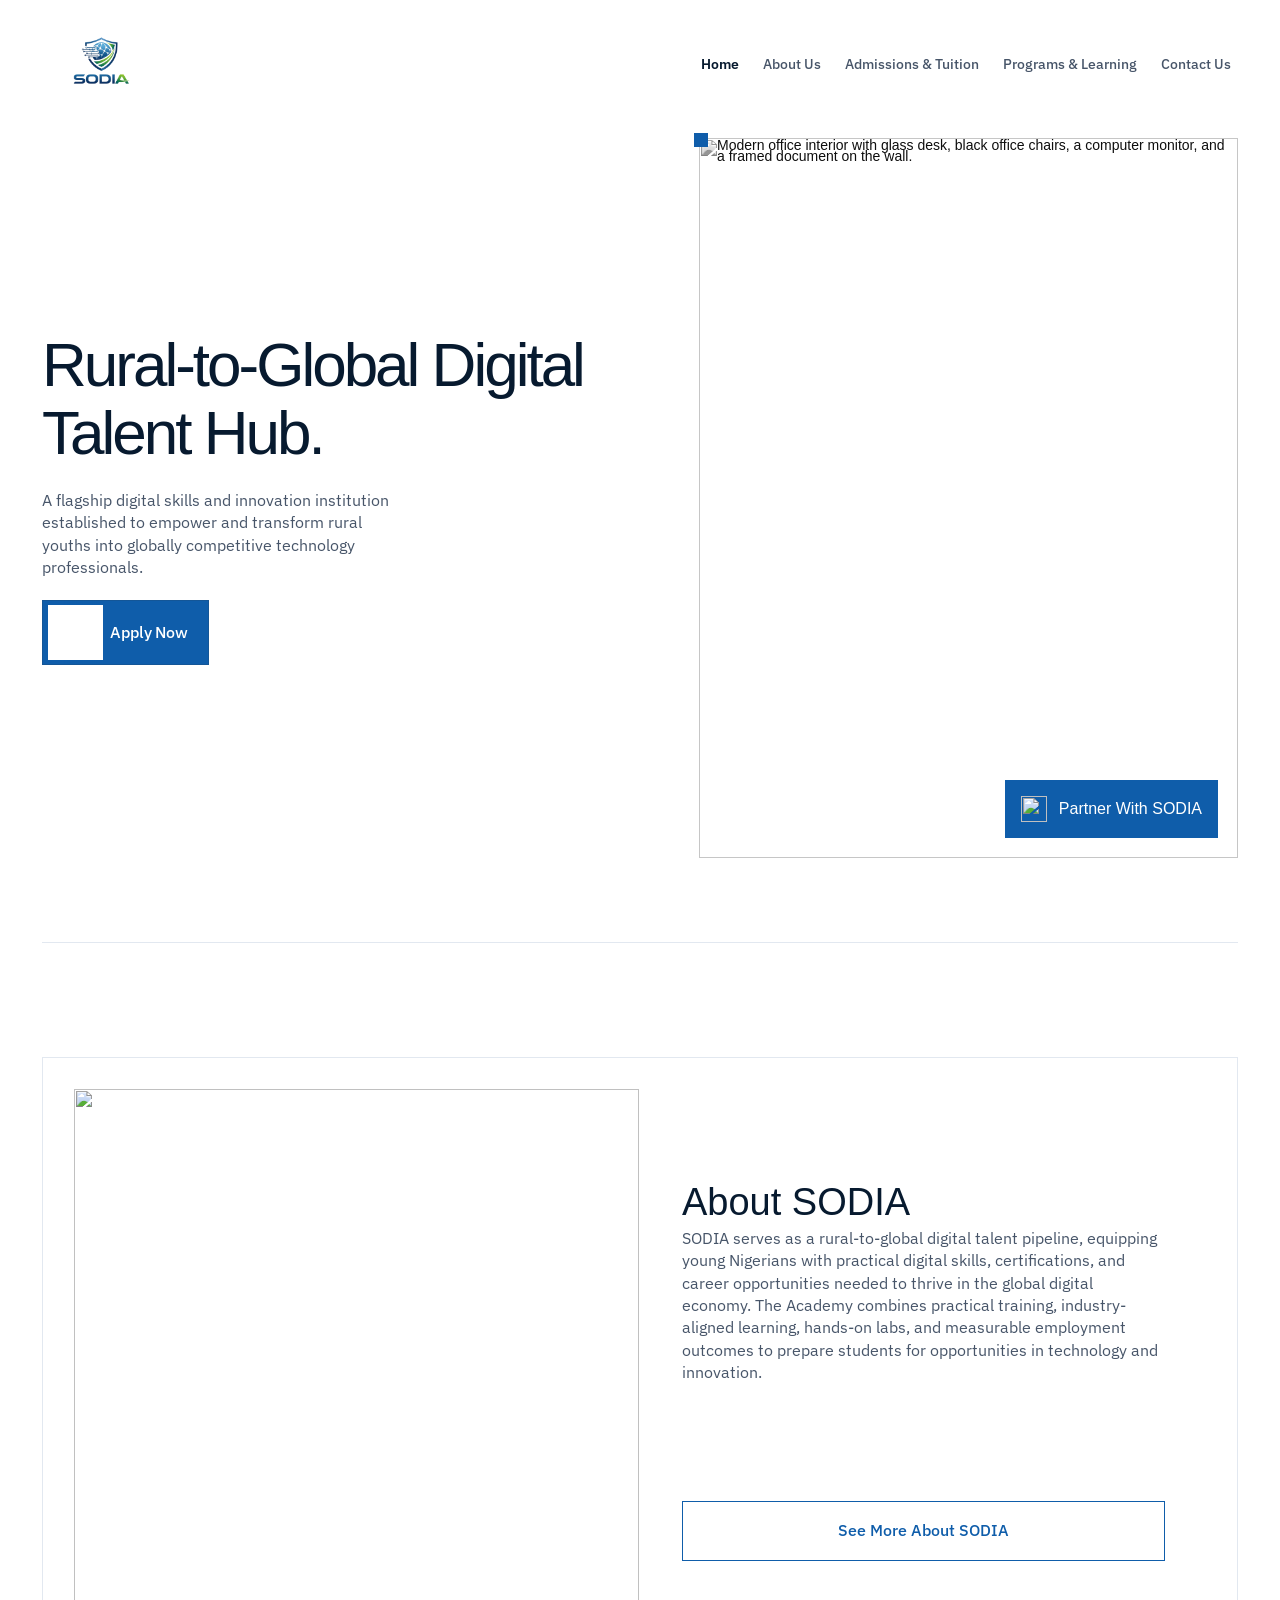
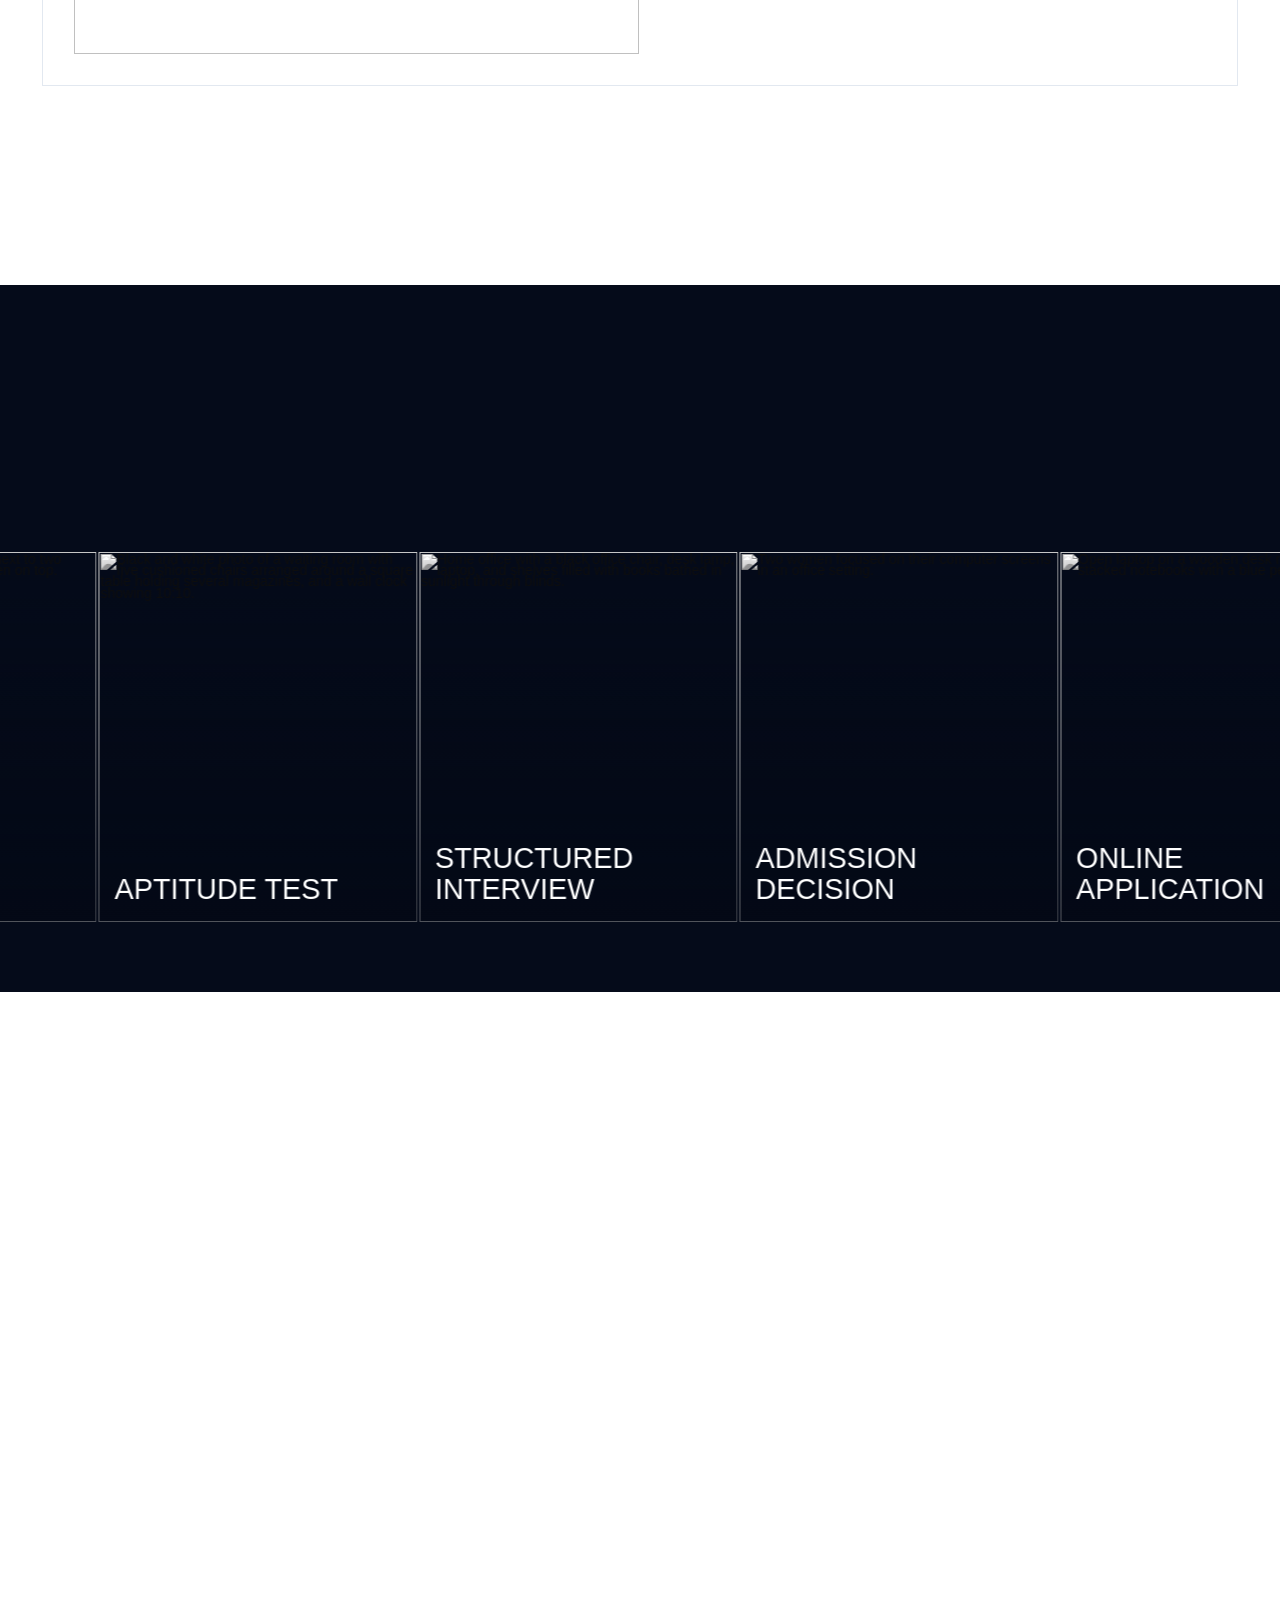
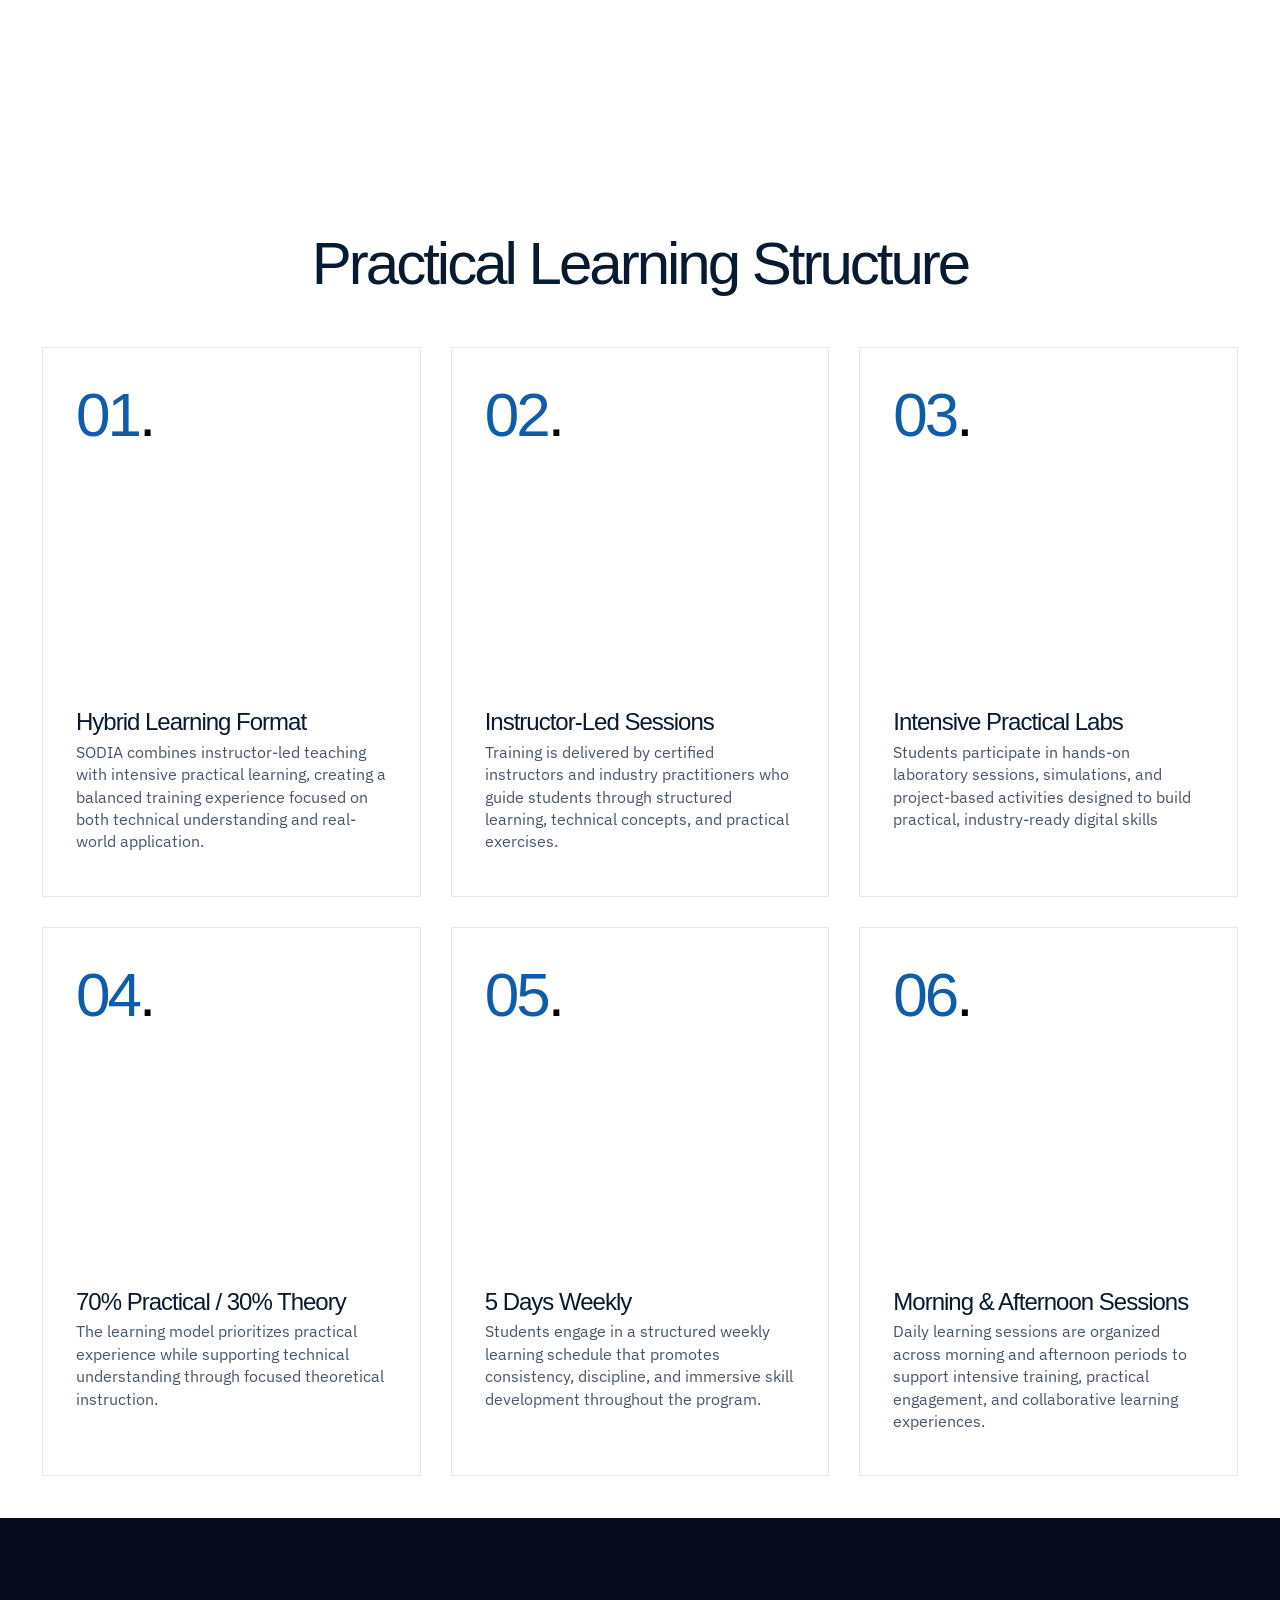
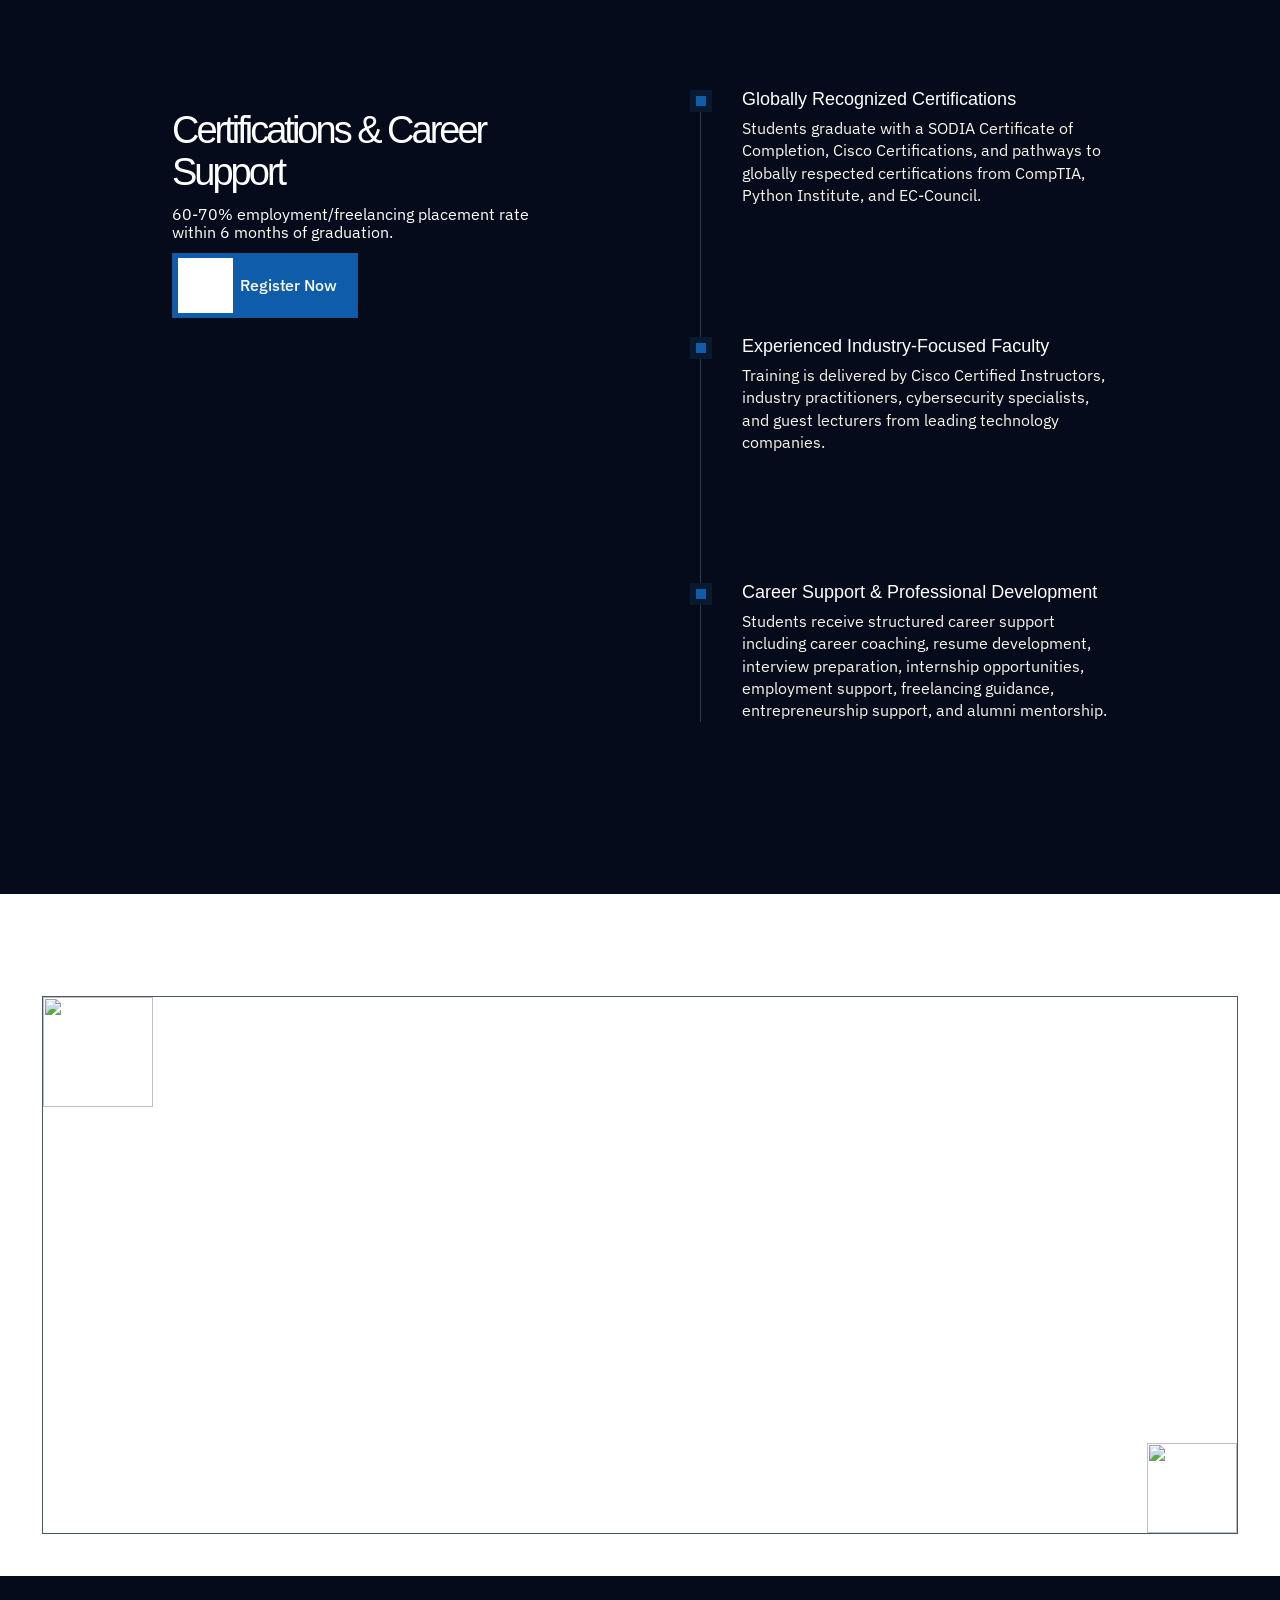
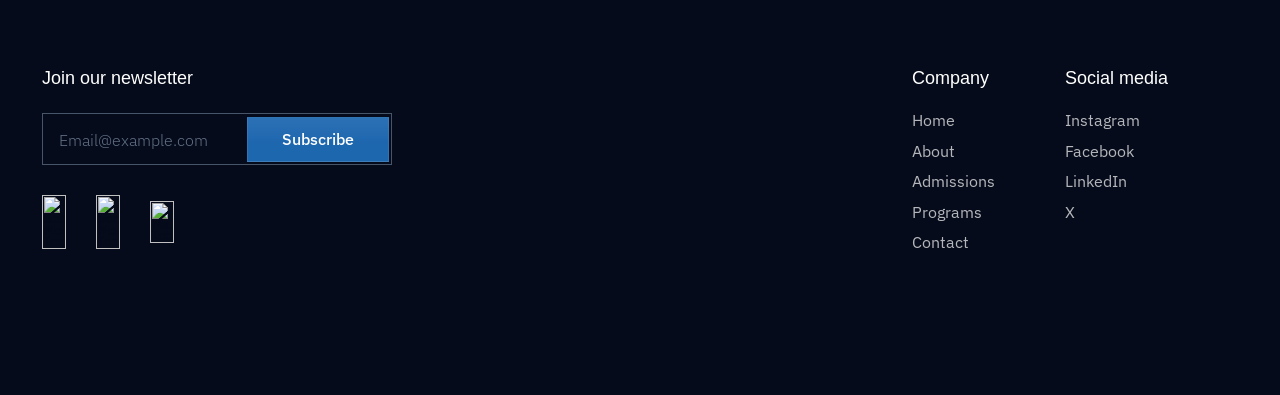
==== commit 191216f3: "Fixed responsiveness, edited copies, arranged files and images" ====
--- a/index.html
+++ b/index.html
@@ -9,38 +9,29 @@
         }
     </style>
     <meta charset="utf-8">
-    <link href="https://cdn.prod.website-files.com" rel="preconnect" crossorigin="anonymous">
     <title>SODIA - Solution Digital Academy</title>
-    <meta
-        content="Solution Digital Academy (SODIA) is a flagship digital skills institution empowering young Nigerians 
+    <meta content="Solution Digital Academy (SODIA) is a flagship digital skills institution empowering young Nigerians 
         through practical training in Cybersecurity, AI, Web Development, Python, Robotics, Ethical Hacking, and 
         emerging technologies - building globally competitive digital talent from rural communities."
         name="description" />
-    <meta 
-    content="SODIA - Solution Digital Academy | Rural-to-Global Digital Talent Hub" 
-    property="og:title" />
-    <meta
-        property="og:description"
-        content="SODIA equips rural youth with globally competitive digital skills through intensive practical training, 
+    <meta content="SODIA - Solution Digital Academy | Rural-to-Global Digital Talent Hub" property="og:title" />
+    <meta property="og:description" content="SODIA equips rural youth with globally competitive digital skills through intensive practical training, 
         certification pathways, industry partnerships, and measurable employment outcomes." />
-    <meta content="https://cdn.prod.website-files.com/698ba74bf3d2c260c734df04/698e71cde525f8e8b00ec355_Web.avif"
+    <meta content="images/sodia-link-image.png"
         property="og:image">
     <meta content="SODIA - Solution Digital Academy | Rural-to-Global Digital Talent Hub" property="twitter:title">
-    <meta
-        content="Solution Digital Academy (SODIA) is a flagship digital skills institution empowering young Nigerians 
+    <meta content="Solution Digital Academy (SODIA) is a flagship digital skills institution empowering young Nigerians 
         through practical training in Cybersecurity, AI, Web Development, Python, Robotics, Ethical Hacking, and 
         emerging technologies - building globally competitive digital talent from rural communities."
         property="twitter:description">
-    <meta content="https://cdn.prod.website-files.com/698ba74bf3d2c260c734df04/698e71cde525f8e8b00ec355_Web.avif"
+    <meta content="images/sodia-link-image.png"
         property="twitter:image">
     <meta property="og:type" content="website">
     <meta content="summary_large_image" name="twitter:card">
     <meta content="width=device-width, initial-scale=1" name="viewport">
-    <!-- <meta content="Webflow" name="generator"> -->
-        
-    <link
-        href="https://cdn.prod.website-files.com/698ba74bf3d2c260c734df04/css/ovo-protocol.webflow.shared.a6cd4b32d.css"
-        rel="stylesheet" type="text/css" crossorigin="anonymous">
+
+    <link href="css/main.css" rel="stylesheet" type="text/css" crossorigin="anonymous">
+
     <style>
         html.w-mod-js:not(.w-mod-ix3) :is(.animate-on-load, .navbar, .nav-link) {
             visibility: hidden !important;
@@ -54,9 +45,9 @@
         type="text/javascript">WebFont.load({ google: { families: ["IBM Plex Sans:300,400,500,600,700"] } });</script>
     <script
         type="text/javascript">!function (o, c) { var n = c.documentElement, t = " w-mod-"; n.className += t + "js", ("ontouchstart" in o || o.DocumentTouch && c instanceof DocumentTouch) && (n.className += t + "touch") }(window, document);</script>
-    <link href="https://cdn.prod.website-files.com/698ba74bf3d2c260c734df04/698ba81004d63068945a24b0_Fav.jpg"
+    <link href="images/sodia-inscription.png"
         rel="shortcut icon" type="image/x-icon">
-    <link href="https://cdn.prod.website-files.com/698ba74bf3d2c260c734df04/698ba812cf2cec5feb55e213_Web.jpg"
+    <link href="images/sodia-inscription.png"
         rel="apple-touch-icon">
     <script type="application/ld+json">
 {
@@ -136,10 +127,19 @@
   }
 }
 </script>
+
+<style>
+    /* Hide Webflow badge */
+        .w-webflow-badge,
+        a[href*="webflow.com"][href*="Made-in-Webflow"] {
+            display: none !important;
+        }
+</style>
 </head>
 
 <body>
-                <!-- NAVBAR -->
+
+    <!-- NAVBAR -->
     <div class="fixed-nav">
         <div data-animation="default" data-collapse="medium" data-duration="400" data-easing="ease" data-easing2="ease"
             role="banner" class="navbar w-nav"
@@ -147,8 +147,7 @@
             <div class="container navbar-container">
                 <div class="navbar-holder">
                     <div class="navbar-container"><a href="/" aria-current="page" class="brand w-nav-brand w--current"
-                            aria-label="home"><img
-                                src="images/sodia-logo.png"
+                            aria-label="home"><img src="images/sodia-logo.png"
                                 loading="lazy" alt="" class="brand-image"></a>
                         <nav role="navigation" class="nav-menu w-nav-menu">
                             <div class="nav-menu-link-holder">
@@ -159,17 +158,22 @@
                                                 style="translate: none; rotate: none; scale: none; transform: translate3d(0px, 0%, 0px);">Home</a>
                                             <div class="nav-line" style=""></div>
                                         </div>
-                                        <div class="nav-link-wrapper"><a href="about-us.html" class="nav-link w-nav-link"
-                                                style="translate: none; rotate: none; scale: none; transform: translate3d(0px, 0%, 0px);">About Us</a>
+                                        <div class="nav-link-wrapper"><a href="about-us.html"
+                                                class="nav-link w-nav-link"
+                                                style="translate: none; rotate: none; scale: none; transform: translate3d(0px, 0%, 0px);">About
+                                                Us</a>
                                             <div class="nav-line" style=""></div>
                                         </div>
                                         <div class="nav-link-wrapper"><a href="admissions.html"
                                                 class="nav-link w-nav-link"
-                                                style="translate: none; rotate: none; scale: none; transform: translate3d(0px, 0%, 0px);">Admissions & Tuition</a>
+                                                style="translate: none; rotate: none; scale: none; transform: translate3d(0px, 0%, 0px);">Admissions
+                                                & Tuition</a>
                                             <div class="nav-line" style=""></div>
                                         </div>
-                                        <div class="nav-link-wrapper"><a href="programs.html" class="nav-link w-nav-link"
-                                                style="translate: none; rotate: none; scale: none; transform: translate3d(0px, 0%, 0px);">Programs & Learning</a>
+                                        <div class="nav-link-wrapper"><a href="programs.html"
+                                                class="nav-link w-nav-link"
+                                                style="translate: none; rotate: none; scale: none; transform: translate3d(0px, 0%, 0px);">Programs
+                                                & Learning</a>
                                             <div class="nav-line" style=""></div>
                                         </div>
                                         <div class="nav-link-wrapper"><a href="contact.html" class="nav-link w-nav-link"
@@ -192,14 +196,12 @@
             <div class="w-nav-overlay" data-wf-ignore="" id="w-nav-overlay-0"></div>
         </div>
     </div>
-    <!-- ========================================================================== -->
-
-
-                <!-- HERO SECTION -->
-    <div class="section hero-home">
+
+    <!-- HERO SECTION -->
+    <div class="section hero-home white-section">
         <div class="container _100-height">
             <div class="section-inside medium">
-                <div class="hero-holder">
+                <div class="home hero-holder">
                     <div class="hero-content">
                         <div class="hero-heading-holder">
                             <div class="animate-on-load"
@@ -211,14 +213,15 @@
                             <div class="animate-on-load"
                                 style="translate: none; rotate: none; scale: none; transform: translate3d(0px, 0px, 0px); opacity: 1;">
                                 <p class="paragraph">
-                                    A flagship digital skills and innovation institution established 
-                                    to empower and transform rural youths into globally competitive technology professionals.
+                                    A flagship digital skills and innovation institution established
+                                    to empower and transform rural youths into globally competitive technology
+                                    professionals.
                                 </p>
                             </div>
                         </div>
                         <div class="animate-on-load"
                             style="translate: none; rotate: none; scale: none; transform: translate3d(0px, 0px, 0px); opacity: 1;">
-                            <a href="/contact" data-w-id="bb91e199-a5a8-ec43-45ba-157c8aae02fc"
+                            <a href="contact.html" data-w-id="bb91e199-a5a8-ec43-45ba-157c8aae02fc"
                                 class="fancy-button w-inline-block">
                                 <div class="button-wrap-arrows"
                                     style="transform: translate3d(0%, 0px, 0px) scale3d(1, 1, 1) rotateX(0deg) rotateY(0deg) rotateZ(0deg) skew(0deg, 0deg); transform-style: preserve-3d;">
@@ -237,8 +240,10 @@
                                     style="opacity: 0; transform: translate3d(-70px, 0px, 0px) scale3d(1, 1, 1) rotateX(0deg) rotateY(0deg) rotateZ(0deg) skew(0deg, 0deg); transform-style: preserve-3d;">
                                     <img loading="lazy"
                                         src="https://cdn.prod.website-files.com/698ba74bf3d2c260c734df04/698bab6de96f6ee4e98bf213_Arrow.svg"
-                                        alt="" class="button-icon-small"></div>
-                            </a></div>
+                                        alt="" class="button-icon-small">
+                                </div>
+                            </a>
+                        </div>
                     </div>
                     <div class="hero-image-holder">
                         <img sizes="(max-width: 2858px) 100vw, 2858px"
@@ -261,20 +266,16 @@
             </div>
         </div>
     </div>
-    <!-- =========================================================================== -->
-
-
-                <!-- LINE SEPARATOR -->
-    <div class="section">
+
+    <!-- LINE SEPARATOR -->
+    <div class="section white-section">
         <div class="container">
             <div data-w-id="b7c8d3f4-2f9f-d769-e15b-99ab1b086d52" class="line"></div>
         </div>
     </div>
-    <!-- ========================================================================== -->
-
-
-                <!-- ABOUT SECTION -->
-    <div class="section">
+
+    <!-- ABOUT SECTION -->
+    <div class="section white-section">
         <div class="container hero-container">
             <div class="section-inside">
                 <!-- <div class="about-hero-content">
@@ -292,24 +293,31 @@
                     </div>
                 </div> -->
                 <div class="hero-blog-holder">
-                    <div class="animate-on-load _3" style="translate: none; rotate: none; scale: none; transform: translate3d(0px, 0px, 0px); opacity: 1;">
+                    <div class="animate-on-load _3"
+                        style="translate: none; rotate: none; scale: none; transform: translate3d(0px, 0px, 0px); opacity: 1;">
                         <div class="blog-grid-twos-wrapper w-dyn-list">
                             <div role="list" class="content w-dyn-items">
-                                <div role="listitem" class="blog-grid-twos-item w-dyn-item"><a href="about-us.html" class="blog-item hoziontal w-inline-block">
-                                    <img src="../cdn.prod.website-files.com/698ba74bf3d2c260c734dee5/698e5b370b0b05f0e06b5613_image.jpg" loading="eager" alt="" sizes="100vw" 
-                                    srcset="https://cdn.prod.website-files.com/698ba74bf3d2c260c734dee5/698e5b370b0b05f0e06b5613_image-p-500.jpg 500w, 
+                                <div role="listitem" class="blog-grid-twos-item w-dyn-item"><a href="about-us.html"
+                                        class="blog-item hoziontal w-inline-block">
+                                        <img src="images/698e5b370b0b05f0e06b5613_image.jpg"
+                                            loading="eager" alt="" sizes="100vw"
+                                            srcset="https://cdn.prod.website-files.com/698ba74bf3d2c260c734dee5/698e5b370b0b05f0e06b5613_image-p-500.jpg 500w, 
                                     https://cdn.prod.website-files.com/698ba74bf3d2c260c734dee5/698e5b370b0b05f0e06b5613_image-p-800.jpg 800w, 
                                     https://cdn.prod.website-files.com/698ba74bf3d2c260c734dee5/698e5b370b0b05f0e06b5613_image-p-1080.jpg 1080w, 
-                                    https://cdn.prod.website-files.com/698ba74bf3d2c260c734dee5/698e5b370b0b05f0e06b5613_image.jpg 1204w" 
-                                    class="blog-thumbnail horizontal">
+                                    https://cdn.prod.website-files.com/698ba74bf3d2c260c734dee5/698e5b370b0b05f0e06b5613_image.jpg 1204w"
+                                            class="blog-thumbnail horizontal">
                                         <div class="blog-conte featured-content">
                                             <div class="blog-content-wrapper">
                                                 <div class="blog-title l">About SODIA</div>
                                                 <p>
-                                                    SODIA serves as a rural-to-global digital talent pipeline, equipping young Nigerians with 
-                                                    practical digital skills, certifications, and career opportunities needed to thrive in the global digital economy.
-                                                    The Academy combines practical training, industry-aligned learning, hands-on labs, and measurable 
-                                                    employment outcomes to prepare students for opportunities in technology and innovation.
+                                                    SODIA serves as a rural-to-global digital talent pipeline, equipping
+                                                    young Nigerians with
+                                                    practical digital skills, certifications, and career opportunities
+                                                    needed to thrive in the global digital economy.
+                                                    The Academy combines practical training, industry-aligned learning,
+                                                    hands-on labs, and measurable
+                                                    employment outcomes to prepare students for opportunities in
+                                                    technology and innovation.
                                                 </p>
                                             </div>
                                             <div class="date-holder">
@@ -327,14 +335,135 @@
             </div>
         </div>
     </div>
-    <!-- =========================================================================== -->
+
+    <!-- ADMISSION PROCESS -->
     
-    
-                <!-- PROGRAMS -->
-    
-    <!-- =========================================================================== -->
-
-    <div class="section">
+    <div class="section dark-section extra-space" style="z-index: 6;">
+        <div class="container">
+            <div class="section-inside">
+                <div class="grid-title">
+                    <div class="grid-title-container">
+                        <div class="fade-in-on-scroll"
+                            style="transform: translate3d(0px, 45px, 0px) scale3d(1, 1, 1) rotateX(0deg) rotateY(0deg) rotateZ(0deg) skew(0deg, 0deg); transform-style: preserve-3d; opacity: 0; filter: blur(10px);">
+                            <h1 class="h2-style white-text">
+                                Our Admission Process
+                            </h1>
+                        </div>
+                    </div>
+                    <div class="paragraph-holder"
+                        style="transform: translate3d(0px, 45px, 0px) scale3d(1, 1, 1) rotateX(0deg) rotateY(0deg) rotateZ(0deg) skew(0deg, 0deg); transform-style: preserve-3d; filter: blur(10px); opacity: 0;">
+                        <p class="paragraph-xl white-text">
+                            See more about our simple, transparent & merit-based admission process
+                        </p>
+                        <a href="about-us.html" data-w-id="bb91e199-a5a8-ec43-45ba-157c8aae02fc"
+                            class="fancy-button w-inline-block">
+                            <div class="button-wrap-arrows"
+                                style="transform: translate3d(0%, 0px, 0px) scale3d(1, 1, 1) rotateX(0deg) rotateY(0deg) rotateZ(0deg) skew(0deg, 0deg); transform-style: preserve-3d;">
+                                <div class="button-icon-holder"><img loading="lazy"
+                                        src="https://cdn.prod.website-files.com/698ba74bf3d2c260c734df04/698bab6de96f6ee4e98bf213_Arrow.svg"
+                                        alt="" class="button-icon-small"></div>
+                                <div class="overlay"></div>
+                            </div>
+                            <div class="fancy-text">
+                                <div class="fancy-button-text">Our Admission Process</div>
+                                <div class="fancy-button-text top"
+                                    style="opacity: 0; transform: translate3d(-30px, 0px, 0px) scale3d(1, 1, 1) rotateX(0deg) rotateY(0deg) rotateZ(0deg) skew(0deg, 0deg); transform-style: preserve-3d;">
+                                    Our Admission Process</div>
+                            </div>
+                            <div class="button-icon-holder second"
+                                style="opacity: 0; transform: translate3d(-70px, 0px, 0px) scale3d(1, 1, 1) rotateX(0deg) rotateY(0deg) rotateZ(0deg) skew(0deg, 0deg); transform-style: preserve-3d;">
+                                <img loading="lazy"
+                                    src="https://cdn.prod.website-files.com/698ba74bf3d2c260c734df04/698bab6de96f6ee4e98bf213_Arrow.svg"
+                                    alt="" class="button-icon-small">
+                            </div>
+                        </a>
+                    </div>
+                </div>
+            </div>
+        </div>
+        <div class="sector-holder">
+            <div style="transform: translate3d(-42.387%, 0px, 0px) scale3d(1, 1, 1) rotateX(0deg) rotateY(0deg) rotateZ(0deg) skew(0deg, 0deg); transform-style: preserve-3d; will-change: transform;"
+                class="sector-grid">
+                <div class="sector-continaer"><img
+                        src="https://cdn.prod.website-files.com/698ba74bf3d2c260c734df04/698c919979bdbb7bcaf2ada4_Sectors%201.jpg"
+                        loading="lazy" alt="Two women focused on their computer screens in an office setting."
+                        class="sector-image">
+                    <div class="sector-overlay">
+                        <div class="white-text-big">Online Application</div>
+                    </div>
+                </div>
+                <div class="sector-continaer"><img
+                        src="https://cdn.prod.website-files.com/698ba74bf3d2c260c734df04/698c9199d00bb4ebcd02a6cc_Sectors%204.jpg"
+                        loading="lazy"
+                        alt="Open laptop on a wooden desk next to two stacked notebooks with a blue pen on top."
+                        class="sector-image">
+                    <div class="sector-overlay">
+                        <div class="white-text-big">Eligibility Screening</div>
+                    </div>
+                </div>
+                <div class="sector-continaer"><img
+                        src="https://cdn.prod.website-files.com/698ba74bf3d2c260c734df04/698c9199c8415a146da737f7_Sectors%202.jpg"
+                        loading="lazy"
+                        alt="Black and white photo of a waiting room with five cushioned chairs arranged around a square table holding several magazines, and a wall clock showing 10:10."
+                        class="sector-image">
+                    <div class="sector-overlay">
+                        <div class="white-text-big">Aptitude Test</div>
+                    </div>
+                </div>
+                <div class="sector-continaer"><img
+                        src="https://cdn.prod.website-files.com/698ba74bf3d2c260c734df04/698c9199e117675e6ca8a11b_Sectors%203.jpg"
+                        loading="lazy"
+                        alt="Home office with a black office chair, desk lamp, laptop, and shelves filled with books bathed in sunlight through blinds."
+                        class="sector-image">
+                    <div class="sector-overlay">
+                        <div class="white-text-big">Structured Interview</div>
+                    </div>
+                </div>
+            </div>
+            <div style="transform: translate3d(-42.387%, 0px, 0px) scale3d(1, 1, 1) rotateX(0deg) rotateY(0deg) rotateZ(0deg) skew(0deg, 0deg); transform-style: preserve-3d; will-change: transform;"
+                class="sector-grid">
+                <div class="sector-continaer"><img
+                        src="https://cdn.prod.website-files.com/698ba74bf3d2c260c734df04/698c919979bdbb7bcaf2ada4_Sectors%201.jpg"
+                        loading="lazy" alt="Two women focused on their computer screens in an office setting."
+                        class="sector-image">
+                    <div class="sector-overlay">
+                        <div class="white-text-big">Admission Decision</div>
+                    </div>
+                </div>
+                <div class="sector-continaer"><img
+                        src="https://cdn.prod.website-files.com/698ba74bf3d2c260c734df04/698c9199d00bb4ebcd02a6cc_Sectors%204.jpg"
+                        loading="lazy"
+                        alt="Open laptop on a wooden desk next to two stacked notebooks with a blue pen on top."
+                        class="sector-image">
+                    <div class="sector-overlay">
+                        <div class="white-text-big">Online Application</div>
+                    </div>
+                </div>
+                <div class="sector-continaer"><img
+                        src="https://cdn.prod.website-files.com/698ba74bf3d2c260c734df04/698c9199c8415a146da737f7_Sectors%202.jpg"
+                        loading="lazy"
+                        alt="Black and white photo of a waiting room with five cushioned chairs arranged around a square table holding several magazines, and a wall clock showing 10:10."
+                        class="sector-image">
+                    <div class="sector-overlay">
+                        <div class="white-text-big">Eligibility Screening</div>
+                    </div>
+                </div>
+                <div class="sector-continaer"><img
+                        src="https://cdn.prod.website-files.com/698ba74bf3d2c260c734df04/698c9199e117675e6ca8a11b_Sectors%203.jpg"
+                        loading="lazy"
+                        alt="Home office with a black office chair, desk lamp, laptop, and shelves filled with books bathed in sunlight through blinds."
+                        class="sector-image">
+                    <div class="sector-overlay">
+                        <div class="white-text-big">Aptitude Test</div>
+                    </div>
+                </div>
+            </div>
+        </div>
+    </div>
+
+    <!-- PROGRAMS -->
+
+    <div class="section white-section">
         <div class="container">
             <div class="section-inside">
                 <div class="new-features-holder">
@@ -349,7 +478,8 @@
                                     style="transform: translate3d(0px, 45px, 0px) scale3d(1, 1, 1) rotateX(0deg) rotateY(0deg) rotateZ(0deg) skew(0deg, 0deg); transform-style: preserve-3d; opacity: 0; filter: blur(10px);">
                                     <div class="feature-paragraph-holder">
                                         <p>
-                                            SODIA offers a comprehensive 6-month intensive program with a dual-specialization 
+                                            SODIA offers a comprehensive 6-month intensive program with a
+                                            dual-specialization
                                             model focused on practical learning and industry-relevant skills.
                                         </p>
                                         <p>
@@ -424,7 +554,7 @@
                                 </div>
                                 <div class="fade-in-on-scroll"
                                     style="transform: translate3d(0px, 45px, 0px) scale3d(1, 1, 1) rotateX(0deg) rotateY(0deg) rotateZ(0deg) skew(0deg, 0deg); transform-style: preserve-3d; opacity: 0; filter: blur(10px);">
-                                    <a href="/contact" data-w-id="bb91e199-a5a8-ec43-45ba-157c8aae02fc"
+                                    <a href="programs.html" data-w-id="bb91e199-a5a8-ec43-45ba-157c8aae02fc"
                                         class="fancy-button w-inline-block">
                                         <div class="button-wrap-arrows"
                                             style="transform: translate3d(0%, 0px, 0px) scale3d(1, 1, 1) rotateX(0deg) rotateY(0deg) rotateZ(0deg) skew(0deg, 0deg); transform-style: preserve-3d;">
@@ -443,8 +573,10 @@
                                             style="opacity: 0; transform: translate3d(-70px, 0px, 0px) scale3d(1, 1, 1) rotateX(0deg) rotateY(0deg) rotateZ(0deg) skew(0deg, 0deg); transform-style: preserve-3d;">
                                             <img loading="lazy"
                                                 src="https://cdn.prod.website-files.com/698ba74bf3d2c260c734df04/698bab6de96f6ee4e98bf213_Arrow.svg"
-                                                alt="" class="button-icon-small"></div>
-                                    </a></div>
+                                                alt="" class="button-icon-small">
+                                        </div>
+                                    </a>
+                                </div>
                             </div>
                         </div>
                         <div id="w-node-_27abf6c8-1930-9df0-e433-9bdbb1ee4251-c734decf" class="feature-graphic-holder">
@@ -479,16 +611,23 @@
         </div>
     </div>
 
-                <!-- 2nd PART -->
-    <div class="section">
+    <!-- 2nd PART OF PROGRAMS -->
+
+    <div class="section white-section">
         <div class="container">
+
+            <h1 class=" home big-title" style="text-align: center;">
+                Practical Learning Structure
+            </h1>
             <div class="section-inside">
                 <div class="grid-features">
                     <div class="grid-feature-holder">
                         <h2 class="number">01<span class="black-text">.</span></h2>
                         <div class="grid-content-left">
                             <h5 class="h6-style">Hybrid Learning Format</h5>
-                            <p>Define the roadmap. We align your long-term vision with actionable quarterly milestones.
+                            <p>
+                                SODIA combines instructor-led teaching with intensive practical learning, creating a balanced 
+                                training experience focused on both technical understanding and real-world application.
                             </p>
                         </div>
                     </div>
@@ -496,21 +635,29 @@
                         <h2 class="number">02<span class="black-text">.</span></h2>
                         <div class="grid-content-left">
                             <h5 class="h6-style">Instructor-Led Sessions</h5>
-                            <p>Identify vulnerabilities. We stress-test your operations against market volatility.</p>
+                            <p>
+                                Training is delivered by certified instructors and industry practitioners who guide 
+                                students through structured learning, technical concepts, and practical exercises.
+                            </p>
                         </div>
                     </div>
                     <div class="grid-feature-holder">
                         <h2 class="number">03<span class="black-text">.</span></h2>
                         <div class="grid-content-left">
                             <h5 class="h6-style">Intensive Practical Labs</h5>
-                            <p>Optimize resources. Ensure every dollar deployed drives maximum ROI for stakeholders.</p>
+                            <p>
+                                Students participate in hands-on laboratory sessions, simulations, and project-based 
+                                activities designed to build practical, industry-ready digital skills
+                            </p>
                         </div>
                     </div>
                     <div class="grid-feature-holder">
                         <h2 class="number">04<span class="black-text">.</span></h2>
                         <div class="grid-content-left">
                             <h5 class="h6-style">70% Practical / 30% Theory</h5>
-                            <p>Modernize legacy systems. We integrate AI and cloud infrastructure to speed up workflow.
+                            <p>
+                                The learning model prioritizes practical experience while supporting 
+                                technical understanding through focused theoretical instruction.
                             </p>
                         </div>
                     </div>
@@ -518,7 +665,9 @@
                         <h2 class="number">05<span class="black-text">.</span></h2>
                         <div class="grid-content-left">
                             <h5 class="h6-style">5 Days Weekly</h5>
-                            <p>Navigate complexity. From due diligence to post-merger integration, we secure the deal.
+                            <p>
+                                Students engage in a structured weekly learning schedule that promotes consistency, 
+                                discipline, and immersive skill development throughout the program.
                             </p>
                         </div>
                     </div>
@@ -526,7 +675,10 @@
                         <h2 class="number">06<span class="black-text">.</span></h2>
                         <div class="grid-content-left">
                             <h5 class="h6-style">Morning & Afternoon Sessions</h5>
-                            <p>Empower leadership. We train C-Suite executives to lead with clarity and authority.</p>
+                            <p>
+                                Daily learning sessions are organized across morning and afternoon periods to support 
+                                intensive training, practical engagement, and collaborative learning experiences.
+                            </p>
                         </div>
                     </div>
                 </div>
@@ -540,9 +692,11 @@
                             <div class="grid-feature-holder">
                                 <h2 class="number">01<span class="black-text">.</span></h2>
                                 <div class="grid-content-left">
-                                    <h5 class="h6-style">Learning Structure</h5>
-                                    <p>Define the roadmap. We align your long-term vision with actionable quarterly
-                                        milestones.</p>
+                                    <h5 class="h6-style">Hybrid Learning Format</h5>
+                                    <p>
+                                        SODIA combines instructor-led teaching with intensive practical learning, creating a 
+                                        balanced training experience focused on both technical understanding and real-world application.
+                                    </p>
                                 </div>
                             </div>
                         </div>
@@ -552,9 +706,11 @@
                                 <h2 class="number" aria-hidden="true">02<span class="black-text"
                                         aria-hidden="true">.</span></h2>
                                 <div class="grid-content-left" aria-hidden="true">
-                                    <h5 class="h6-style" aria-hidden="true">Risk Management</h5>
-                                    <p aria-hidden="true">Identify vulnerabilities. We stress-test your operations
-                                        against market volatility.</p>
+                                    <h5 class="h6-style" aria-hidden="true">Instructor-led Sessions</h5>
+                                    <p aria-hidden="true">
+                                        Training is delivered by certified instructors and industry practitioners who guide students through 
+                                        structured learning, technical concepts, and practical exercises.
+                                    </p>
                                 </div>
                             </div>
                         </div>
@@ -564,9 +720,11 @@
                                 <h2 class="number" aria-hidden="true">03<span class="black-text"
                                         aria-hidden="true">.</span></h2>
                                 <div class="grid-content-left" aria-hidden="true">
-                                    <h5 class="h6-style" aria-hidden="true">Capital Allocation</h5>
-                                    <p aria-hidden="true">Optimize resources. Ensure every dollar deployed drives
-                                        maximum ROI for stakeholders.</p>
+                                    <h5 class="h6-style" aria-hidden="true">Intensive Practical Labs</h5>
+                                    <p aria-hidden="true">
+                                        Students participate in hands-on laboratory sessions, simulations, and project-based 
+                                        activities designed to build practical, industry-ready digital skills
+                                    </p>
                                 </div>
                             </div>
                         </div>
@@ -576,9 +734,11 @@
                                 <h2 class="number" aria-hidden="true">04<span class="black-text"
                                         aria-hidden="true">.</span></h2>
                                 <div class="grid-content-left" aria-hidden="true">
-                                    <h5 class="h6-style" aria-hidden="true">Digital Transformation</h5>
-                                    <p aria-hidden="true">Modernize legacy systems. We integrate AI and cloud
-                                        infrastructure to speed up workflow.</p>
+                                    <h5 class="h6-style" aria-hidden="true">70% Practical / 30% Theory</h5>
+                                    <p aria-hidden="true">
+                                        The learning model prioritizes practical experience while supporting 
+                                        technical understanding through focused theoretical instruction.
+                                    </p>
                                 </div>
                             </div>
                         </div>
@@ -588,9 +748,11 @@
                                 <h2 class="number" aria-hidden="true">05<span class="black-text"
                                         aria-hidden="true">.</span></h2>
                                 <div class="grid-content-left" aria-hidden="true">
-                                    <h5 class="h6-style" aria-hidden="true">Mergers &amp; Acquisitions</h5>
-                                    <p aria-hidden="true">Navigate complexity. From due diligence to post-merger
-                                        integration, we secure the deal.</p>
+                                    <h5 class="h6-style" aria-hidden="true">5 Days Weekly</h5>
+                                    <p aria-hidden="true">
+                                        Students engage in a structured weekly learning schedule that promotes consistency, 
+                                        discipline, and immersive skill development throughout the program.
+                                    </p>
                                 </div>
                             </div>
                         </div>
@@ -600,9 +762,11 @@
                                 <h2 class="number" aria-hidden="true">06<span class="black-text"
                                         aria-hidden="true">.</span></h2>
                                 <div class="grid-content-left" aria-hidden="true">
-                                    <h5 class="h6-style" aria-hidden="true">Executive Coaching</h5>
-                                    <p aria-hidden="true">Empower leadership. We train C-Suite executives to lead with
-                                        clarity and authority.</p>
+                                    <h5 class="h6-style" aria-hidden="true">Morning & Afternoon Sessions</h5>
+                                    <p aria-hidden="true">
+                                        Daily learning sessions are organized across morning and afternoon periods to support 
+                                        intensive training, practical engagement, and collaborative learning experiences.
+                                    </p>
                                 </div>
                             </div>
                         </div>
@@ -640,83 +804,141 @@
         </div>
     </div>
 
-
-
-    <!-- ========================================================================== -->
-
-    
-
-
-    <div class="section">
-        <div class="container">
-            <div class="section-inside">
-                <div class="line"></div>
-                <div class="grid-boxes">
-                    <div data-w-id="8c787c2f-5bf3-dbb0-6179-c569d09f9b5f" class="perspective">
-                        <div style="transform: translate3d(0px, 150px, 0px) scale3d(1, 1, 1) rotateX(-70deg) rotateY(0deg) rotateZ(0deg) skew(0deg, 0deg); transform-style: preserve-3d; opacity: 0;"
-                            class="boxes">
-                            <div style="transform: translate3d(0px, 35px, 0px) scale3d(1, 1, 1) rotateX(0deg) rotateY(0deg) rotateZ(0deg) skew(0deg, 0deg); transform-style: preserve-3d; opacity: 0;"
-                                class="box-paragraph-holder">
-                                <p class="black-text">CLIENT REVENUE GENERATED</p>
-                            </div>
-                            <div style="transform: translate3d(0px, 35px, 0px) scale3d(1, 1, 1) rotateX(0deg) rotateY(0deg) rotateZ(0deg) skew(0deg, 0deg); transform-style: preserve-3d; opacity: 0;"
-                                class="box-heading-holder">
-                                <div class="number-big">$500<br></div>
-                                <div class="accent">M</div>
-                            </div>
-                        </div>
-                    </div>
-                    <div data-w-id="8c787c2f-5bf3-dbb0-6179-c569d09f9b69" class="perspective">
-                        <div style="transform: translate3d(0px, 150px, 0px) scale3d(1, 1, 1) rotateX(-70deg) rotateY(0deg) rotateZ(0deg) skew(0deg, 0deg); transform-style: preserve-3d; opacity: 0;"
-                            class="boxes">
-                            <div style="transform: translate3d(0px, 35px, 0px) scale3d(1, 1, 1) rotateX(0deg) rotateY(0deg) rotateZ(0deg) skew(0deg, 0deg); transform-style: preserve-3d; opacity: 0;"
-                                class="box-paragraph-holder">
-                                <p class="black-text">CLIENT RETENTION RATE</p>
-                            </div>
-                            <div style="transform: translate3d(0px, 35px, 0px) scale3d(1, 1, 1) rotateX(0deg) rotateY(0deg) rotateZ(0deg) skew(0deg, 0deg); transform-style: preserve-3d; opacity: 0;"
-                                class="box-heading-holder">
-                                <div class="number-big">98</div>
-                                <div class="accent">%</div>
-                            </div>
-                        </div>
-                    </div>
-                    <div id="w-node-_8c787c2f-5bf3-dbb0-6179-c569d09f9b73-c734decf"
-                        data-w-id="8c787c2f-5bf3-dbb0-6179-c569d09f9b73" class="perspective">
-                        <div class="boxes last"
-                            style="transform: translate3d(0px, 150px, 0px) scale3d(1, 1, 1) rotateX(-70deg) rotateY(0deg) rotateZ(0deg) skew(0deg, 0deg); transform-style: preserve-3d; opacity: 0;">
-                            <div style="transform: translate3d(0px, 35px, 0px) scale3d(1, 1, 1) rotateX(0deg) rotateY(0deg) rotateZ(0deg) skew(0deg, 0deg); transform-style: preserve-3d; opacity: 0;"
-                                class="box-paragraph-holder">
-                                <p class="black-text">YEARS OF MARKET AUTHORITY</p>
-                            </div>
-                            <div style="transform: translate3d(0px, 35px, 0px) scale3d(1, 1, 1) rotateX(0deg) rotateY(0deg) rotateZ(0deg) skew(0deg, 0deg); transform-style: preserve-3d; opacity: 0;"
-                                class="box-heading-holder">
-                                <div class="number-big">15</div>
-                                <div class="accent">+</div>
-                            </div>
-                        </div>
-                    </div>
-                </div>
-                <div class="line"></div>
+    <!-- CERTIFICATIONS AND CAREER OUTCOMES -->
+    <div class="section dark-section">
+        <div class="container no-padding-topp">
+            <div class="proggress-holder">
+                <div class="proggress-container">
+                    <div class="proggess-holder">
+                        <div class="proggess-text">
+                            <div class="fade-in-on-scroll"
+                                style="transform: translate3d(0px, 0px, 0px) scale3d(1, 1, 1) rotateX(0deg) rotateY(0deg) rotateZ(0deg) skew(0deg, 0deg); transform-style: preserve-3d; opacity: 1; filter: blur(0px);">
+                                <h3 class="white-text">Certifications & Career Support</h3>
+                            </div>
+                            <div class="paragraph-holder"
+                                style="transform: translate3d(0px, 0px, 0px) scale3d(1, 1, 1) rotateX(0deg) rotateY(0deg) rotateZ(0deg) skew(0deg, 0deg); transform-style: preserve-3d; filter: blur(0px); opacity: 1;">
+                                <p class="white-paragraph">
+                                    60-70% employment/freelancing placement rate within 6 months of graduation.
+                                </p>
+                            </div>
+                            <div class="fade-in-on-scroll"
+                                style="transform: translate3d(0px, 0px, 0px) scale3d(1, 1, 1) rotateX(0deg) rotateY(0deg) rotateZ(0deg) skew(0deg, 0deg); transform-style: preserve-3d; opacity: 1; filter: blur(0px);">
+                                <a href="contact.html" data-w-id="bb91e199-a5a8-ec43-45ba-157c8aae02fc"
+                                    class="fancy-button w-inline-block">
+                                    <div class="button-wrap-arrows"
+                                        style="transform: translate3d(0%, 0px, 0px) scale3d(1, 1, 1) rotateX(0deg) rotateY(0deg) rotateZ(0deg) skew(0deg, 0deg); transform-style: preserve-3d;">
+                                        <div class="button-icon-holder"><img loading="lazy"
+                                                src="https://cdn.prod.website-files.com/698ba74bf3d2c260c734df04/698bab6de96f6ee4e98bf213_Arrow.svg"
+                                                alt="" class="button-icon-small"></div>
+                                        <div class="overlay"></div>
+                                    </div>
+                                    <div class="fancy-text">
+                                        <div class="fancy-button-text">Register Now</div>
+                                        <div class="fancy-button-text top"
+                                            style="opacity: 0; transform: translate3d(-30px, 0px, 0px) scale3d(1, 1, 1) rotateX(0deg) rotateY(0deg) rotateZ(0deg) skew(0deg, 0deg); transform-style: preserve-3d;">
+                                            Register Now
+                                        </div>
+                                    </div>
+                                    <div class="button-icon-holder second"
+                                        style="opacity: 0; transform: translate3d(-70px, 0px, 0px) scale3d(1, 1, 1) rotateX(0deg) rotateY(0deg) rotateZ(0deg) skew(0deg, 0deg); transform-style: preserve-3d;">
+                                        <img loading="lazy"
+                                            src="https://cdn.prod.website-files.com/698ba74bf3d2c260c734df04/698bab6de96f6ee4e98bf213_Arrow.svg"
+                                            alt="" class="button-icon-small"></div>
+                                </a></div>
+                        </div>
+                        <div class="proggess-tree-holder">
+                            <div class="proggess-tree-line-holder">
+                                <div class="proggess-tree-line"></div>
+                            </div>
+                            <div class="proggess-tree-content">
+                                <div class="proggess-tree-dot"
+                                    style="will-change: background; background-color: rgb(7, 26, 47);">
+                                    <div class="proggess-tree-dot-inside"
+                                        style="will-change: background; background-color: rgb(15, 93, 170);"></div>
+                                </div>
+                                <div class="proggess-tree-inside"
+                                    style="will-change: opacity, transform; opacity: 1; transform: translate3d(0px, 0px, 0px) scale3d(1, 1, 1) rotateX(0deg) rotateY(0deg) rotateZ(0deg) skew(0deg, 0deg); transform-style: preserve-3d;">
+                                    <div class="proggess-title">
+                                        Globally Recognized Certifications
+                                    </div>
+                                    <p class="proggess-paragraph">
+                                        Students graduate with a SODIA Certificate of Completion, Cisco Certifications,
+                                        and pathways to globally respected certifications from CompTIA, Python
+                                        Institute, and EC-Council.
+                                    </p>
+                                </div>
+                            </div>
+                            <div class="proggess-tree-content">
+                                <div class="proggess-tree-dot"
+                                    style="will-change: background; background-color: rgb(7, 26, 47);">
+                                    <div class="proggess-tree-dot-inside"
+                                        style="will-change: background; background-color: rgb(15, 93, 170);"></div>
+                                </div>
+                                <div class="proggess-tree-inside"
+                                    style="will-change: opacity, transform; opacity: 1; transform: translate3d(0px, 0px, 0px) scale3d(1, 1, 1) rotateX(0deg) rotateY(0deg) rotateZ(0deg) skew(0deg, 0deg); transform-style: preserve-3d;">
+                                    <div class="proggess-title">
+                                        Experienced Industry-Focused Faculty
+                                    </div>
+                                    <p class="proggess-paragraph">
+                                        Training is delivered by Cisco Certified Instructors, industry practitioners,
+                                        cybersecurity
+                                        specialists, and guest lecturers from leading technology companies.
+                                    </p>
+                                </div>
+                            </div>
+                            <div class="proggess-tree-content">
+                                <div class="proggess-tree-dot"
+                                    style="will-change: background; background-color: rgb(7, 26, 47);">
+                                    <div class="proggess-tree-dot-inside"
+                                        style="will-change: background; background-color:rgb(15, 93, 170);"></div>
+                                </div>
+                                <div class="proggess-tree-inside"
+                                    style="will-change: opacity, transform; opacity: 1; transform: translate3d(0px, 0px, 0px) scale3d(1, 1, 1) rotateX(0deg) rotateY(0deg) rotateZ(0deg) skew(0deg, 0deg); transform-style: preserve-3d;">
+                                    <div class="proggess-title">
+                                        Career Support & Professional Development
+                                    </div>
+                                    <p class="proggess-paragraph">
+                                        Students receive structured career support including career coaching, resume
+                                        development, interview preparation,
+                                        internship opportunities, employment support, freelancing guidance,
+                                        entrepreneurship support, and alumni mentorship.
+                                    </p>
+                                </div>
+                            </div>
+                            <div class="proggess-box"></div>
+                            <div class="proggess-box bot"></div>
+                        </div>
+                    </div>
+                </div>
             </div>
         </div>
     </div>
 
-
-    <div class="section dark-section extra-space">
+    <!-- CTA -->
+    <div class="section white-section">
         <div class="container">
-            <div class="section-inside">
-                <div class="grid-title">
-                    <div class="grid-title-container">
-                        <div class="fade-in-on-scroll"
-                            style="transform: translate3d(0px, 45px, 0px) scale3d(1, 1, 1) rotateX(0deg) rotateY(0deg) rotateZ(0deg) skew(0deg, 0deg); transform-style: preserve-3d; opacity: 0; filter: blur(10px);">
-                            <h1 class="h2-style white-text">Expertise Across Every Sector.</h1>
-                        </div>
-                    </div>
-                    <div class="paragraph-holder"
-                        style="transform: translate3d(0px, 45px, 0px) scale3d(1, 1, 1) rotateX(0deg) rotateY(0deg) rotateZ(0deg) skew(0deg, 0deg); transform-style: preserve-3d; filter: blur(10px); opacity: 0;">
-                        <p class="paragraph-xl white-text">From Fintech to Pharma, we deploy strategies that work
-                            universally</p><a href="/contact" data-w-id="bb91e199-a5a8-ec43-45ba-157c8aae02fc"
-                            class="fancy-button w-inline-block">
+            <div class="cta-holder">
+                <div class="cta-content">
+                    <div class="fade-in-on-scroll"
+                        style="transform: translate3d(0px, 45px, 0px) scale3d(1, 1, 1) rotateX(0deg) rotateY(0deg) rotateZ(0deg) skew(0deg, 0deg); transform-style: preserve-3d; opacity: 0; filter: blur(10px);">
+                        <h2 class="black-text no-margins">
+                            Shape the Future Through Digital Innovation
+                        </h2>
+                    </div>
+                    <div class="fade-in-on-scroll"
+                        style="transform: translate3d(0px, 45px, 0px) scale3d(1, 1, 1) rotateX(0deg) rotateY(0deg) rotateZ(0deg) skew(0deg, 0deg); transform-style: preserve-3d; opacity: 0; filter: blur(10px);">
+                        <div class="paragraph-holder medium"
+                            style="transform: translate3d(0px, 45px, 0px) scale3d(1, 1, 1) rotateX(0deg) rotateY(0deg) rotateZ(0deg) skew(0deg, 0deg); transform-style: preserve-3d; filter: blur(10px); opacity: 0;">
+                            <p class="dark-text">
+                                Join Solution Digital Academy (SODIA) and become part of a new generation of globally competitive technology professionals.
+                            </p>
+                        </div>
+                    </div>
+                </div>
+                <div class="fade-in-on-scroll"
+                    style="transform: translate3d(0px, 45px, 0px) scale3d(1, 1, 1) rotateX(0deg) rotateY(0deg) rotateZ(0deg) skew(0deg, 0deg); transform-style: preserve-3d; opacity: 0; filter: blur(10px);">
+                    <div class="button-holder cta-buttons"><a href="contact"
+                            data-w-id="bb91e199-a5a8-ec43-45ba-157c8aae02fc" class="fancy-button w-inline-block">
                             <div class="button-wrap-arrows"
                                 style="transform: translate3d(0%, 0px, 0px) scale3d(1, 1, 1) rotateX(0deg) rotateY(0deg) rotateZ(0deg) skew(0deg, 0deg); transform-style: preserve-3d;">
                                 <div class="button-icon-holder"><img loading="lazy"
@@ -725,337 +947,32 @@
                                 <div class="overlay"></div>
                             </div>
                             <div class="fancy-text">
-                                <div class="fancy-button-text">Book a Strategy Call</div>
+                                <div class="fancy-button-text">Apply Now</div>
                                 <div class="fancy-button-text top"
                                     style="opacity: 0; transform: translate3d(-30px, 0px, 0px) scale3d(1, 1, 1) rotateX(0deg) rotateY(0deg) rotateZ(0deg) skew(0deg, 0deg); transform-style: preserve-3d;">
-                                    Book a Strategy Call</div>
+                                Apply Now
+                                </div>
                             </div>
                             <div class="button-icon-holder second"
                                 style="opacity: 0; transform: translate3d(-70px, 0px, 0px) scale3d(1, 1, 1) rotateX(0deg) rotateY(0deg) rotateZ(0deg) skew(0deg, 0deg); transform-style: preserve-3d;">
                                 <img loading="lazy"
                                     src="https://cdn.prod.website-files.com/698ba74bf3d2c260c734df04/698bab6de96f6ee4e98bf213_Arrow.svg"
-                                    alt="" class="button-icon-small"></div>
+                                    alt="" class="button-icon-small">
+                            </div>
                         </a>
-                    </div>
-                </div>
-            </div>
-        </div>
-        <div class="sector-holder">
-            <div style="transform: translate3d(-42.387%, 0px, 0px) scale3d(1, 1, 1) rotateX(0deg) rotateY(0deg) rotateZ(0deg) skew(0deg, 0deg); transform-style: preserve-3d; will-change: transform;"
-                class="sector-grid">
-                <div class="sector-continaer"><img
-                        src="https://cdn.prod.website-files.com/698ba74bf3d2c260c734df04/698c919979bdbb7bcaf2ada4_Sectors%201.jpg"
-                        loading="lazy" alt="Two women focused on their computer screens in an office setting."
-                        class="sector-image">
-                    <div class="sector-overlay">
-                        <div class="white-text-big">REAL ESTATE</div>
-                    </div>
-                </div>
-                <div class="sector-continaer"><img
-                        src="https://cdn.prod.website-files.com/698ba74bf3d2c260c734df04/698c9199d00bb4ebcd02a6cc_Sectors%204.jpg"
-                        loading="lazy"
-                        alt="Open laptop on a wooden desk next to two stacked notebooks with a blue pen on top."
-                        class="sector-image">
-                    <div class="sector-overlay">
-                        <div class="white-text-big">FINTECH</div>
-                    </div>
-                </div>
-                <div class="sector-continaer"><img
-                        src="https://cdn.prod.website-files.com/698ba74bf3d2c260c734df04/698c9199c8415a146da737f7_Sectors%202.jpg"
-                        loading="lazy"
-                        alt="Black and white photo of a waiting room with five cushioned chairs arranged around a square table holding several magazines, and a wall clock showing 10:10."
-                        class="sector-image">
-                    <div class="sector-overlay">
-                        <div class="white-text-big">CONSULTING</div>
-                    </div>
-                </div>
-                <div class="sector-continaer"><img
-                        src="https://cdn.prod.website-files.com/698ba74bf3d2c260c734df04/698c9199e117675e6ca8a11b_Sectors%203.jpg"
-                        loading="lazy"
-                        alt="Home office with a black office chair, desk lamp, laptop, and shelves filled with books bathed in sunlight through blinds."
-                        class="sector-image">
-                    <div class="sector-overlay">
-                        <div class="white-text-big">LOGISTICS</div>
-                    </div>
-                </div>
-            </div>
-            <div style="transform: translate3d(-42.387%, 0px, 0px) scale3d(1, 1, 1) rotateX(0deg) rotateY(0deg) rotateZ(0deg) skew(0deg, 0deg); transform-style: preserve-3d; will-change: transform;"
-                class="sector-grid">
-                <div class="sector-continaer"><img
-                        src="https://cdn.prod.website-files.com/698ba74bf3d2c260c734df04/698c919979bdbb7bcaf2ada4_Sectors%201.jpg"
-                        loading="lazy" alt="Two women focused on their computer screens in an office setting."
-                        class="sector-image">
-                    <div class="sector-overlay">
-                        <div class="white-text-big">REAL ESTATE</div>
-                    </div>
-                </div>
-                <div class="sector-continaer"><img
-                        src="https://cdn.prod.website-files.com/698ba74bf3d2c260c734df04/698c9199d00bb4ebcd02a6cc_Sectors%204.jpg"
-                        loading="lazy"
-                        alt="Open laptop on a wooden desk next to two stacked notebooks with a blue pen on top."
-                        class="sector-image">
-                    <div class="sector-overlay">
-                        <div class="white-text-big">FINTECH</div>
-                    </div>
-                </div>
-                <div class="sector-continaer"><img
-                        src="https://cdn.prod.website-files.com/698ba74bf3d2c260c734df04/698c9199c8415a146da737f7_Sectors%202.jpg"
-                        loading="lazy"
-                        alt="Black and white photo of a waiting room with five cushioned chairs arranged around a square table holding several magazines, and a wall clock showing 10:10."
-                        class="sector-image">
-                    <div class="sector-overlay">
-                        <div class="white-text-big">CONSULTING</div>
-                    </div>
-                </div>
-                <div class="sector-continaer"><img
-                        src="https://cdn.prod.website-files.com/698ba74bf3d2c260c734df04/698c9199e117675e6ca8a11b_Sectors%203.jpg"
-                        loading="lazy"
-                        alt="Home office with a black office chair, desk lamp, laptop, and shelves filled with books bathed in sunlight through blinds."
-                        class="sector-image">
-                    <div class="sector-overlay">
-                        <div class="white-text-big">LOGISTICS</div>
-                    </div>
-                </div>
+                        <p class="black-text">Limited Slots.</p>
+                    </div>
+                </div><img
+                    src="https://cdn.prod.website-files.com/698ba74bf3d2c260c734df04/698e002c1a250decb86082e5_Top.svg"
+                    loading="lazy" alt="" class="top-image"><img
+                    src="https://cdn.prod.website-files.com/698ba74bf3d2c260c734df04/698e002cdf3a91085bfd3ccd_Bottom.svg"
+                    loading="lazy" alt="" class="bottom-image">
             </div>
         </div>
     </div>
-    <div class="section">
-        <div class="section-spacing">
-            <div class="container">
-                <div class="section-inside">
-                    <div class="left-title">
-                        <div class="fade-in-on-scroll"
-                            style="transform: translate3d(0px, 45px, 0px) scale3d(1, 1, 1) rotateX(0deg) rotateY(0deg) rotateZ(0deg) skew(0deg, 0deg); transform-style: preserve-3d; opacity: 0; filter: blur(10px);">
-                            <h2 class="title">Results, Not Just Advice.</h2>
-                        </div>
-                        <div class="fade-in-on-scroll"
-                            style="transform: translate3d(0px, 45px, 0px) scale3d(1, 1, 1) rotateX(0deg) rotateY(0deg) rotateZ(0deg) skew(0deg, 0deg); transform-style: preserve-3d; opacity: 0; filter: blur(10px);">
-                            <div class="feature-paragraph-holder">
-                                <p>We don't deal in theories. We deliver measurable ROI for partners who are ready to
-                                    scale.</p>
-                            </div>
-                        </div>
-                    </div>
-                    <div class="testimonial"
-                        style="transform: translate3d(0px, 45px, 0px) scale3d(1, 1, 1) rotateX(0deg) rotateY(0deg) rotateZ(0deg) skew(0deg, 0deg); transform-style: preserve-3d; filter: blur(10px); opacity: 0;">
-                        <div data-delay="4000" data-animation="slide" class="slider-testimonial w-slider"
-                            data-autoplay="false" data-easing="ease-out-expo" data-hide-arrows="false"
-                            data-disable-swipe="false" data-autoplay-limit="0" data-nav-spacing="3" data-duration="1250"
-                            data-infinite="true" role="region" aria-label="carousel">
-                            <div class="testimonial-mask w-slider-mask" id="w-slider-mask-1">
-                                <div class="testimonial-slide w-slide" aria-label="1 of 3" role="group"
-                                    style="transition: all; transform: translateX(0px); opacity: 1;">
-                                    <div class="testimonial-wrapper">
-                                        <div class="slider-image-holder"><img
-                                                src="https://cdn.prod.website-files.com/698ba74bf3d2c260c734df04/698ba74bf3d2c260c734e1a4_Logo%206.svg"
-                                                loading="lazy" alt="" class="slider-image"></div>
-                                        <div class="slider-cotnent-wrapper">
-                                            <div class="slider-text-wraper">
-                                                <div class="slider-text"><span class="blue-text">“ </span>Protocol
-                                                    didn’t just advise us; they overhauled our entire operational
-                                                    workflow. We reduced overhead by 22% in Q1 while increasing output.
-                                                    <span class="blue-text">”</span></div>
-                                            </div>
-                                            <div class="slider-content-holder"><img
-                                                    src="https://cdn.prod.website-files.com/698ba74bf3d2c260c734df04/698ba74bf3d2c260c734e23e_Element.svg"
-                                                    loading="lazy" alt="" class="slider-element">
-                                                <div class="slider-content-inside">
-                                                    <div class="name">Emmy Dorway</div>
-                                                    <div class="job-position">Poduct Infrastructure Lead at Nova Systems
-                                                    </div>
-                                                </div>
-                                            </div>
-                                        </div>
-                                    </div>
-                                </div>
-                                <div class="testimonial-slide w-slide" aria-label="2 of 3" role="group"
-                                    aria-hidden="true" style="transition: all; transform: translateX(0px); opacity: 1;">
-                                    <div class="testimonial-wrapper" aria-hidden="true">
-                                        <div class="slider-image-holder" aria-hidden="true"><img
-                                                src="https://cdn.prod.website-files.com/698ba74bf3d2c260c734df04/698ba74bf3d2c260c734e1a4_Logo%206.svg"
-                                                loading="lazy" alt="" class="slider-image" aria-hidden="true"></div>
-                                        <div class="slider-cotnent-wrapper" aria-hidden="true">
-                                            <div class="slider-text-wraper" aria-hidden="true">
-                                                <div class="slider-text" aria-hidden="true">“Since adopting it, our
-                                                    engineering team cut manual workload <span class="black-text"
-                                                        aria-hidden="true">by 62%,</span> reduced response time across
-                                                    internal tools. Large gives us the control panel we never had.”
-                                                </div>
-                                            </div>
-                                            <div class="slider-content-holder" aria-hidden="true"><img
-                                                    src="https://cdn.prod.website-files.com/698ba74bf3d2c260c734df04/698ba74bf3d2c260c734e23e_Element.svg"
-                                                    loading="lazy" alt="" class="slider-element" aria-hidden="true">
-                                                <div class="slider-content-inside" aria-hidden="true">
-                                                    <div class="name" aria-hidden="true">Emmy Dorway</div>
-                                                    <div class="job-position" aria-hidden="true">Poduct Infrastructure
-                                                        Lead at Nova Systems</div>
-                                                </div>
-                                            </div>
-                                        </div>
-                                    </div>
-                                </div>
-                                <div class="testimonial-slide w-slide" aria-label="3 of 3" role="group"
-                                    aria-hidden="true" style="transition: all; transform: translateX(0px); opacity: 1;">
-                                    <div class="testimonial-wrapper" aria-hidden="true">
-                                        <div class="slider-image-holder" aria-hidden="true"><img
-                                                src="https://cdn.prod.website-files.com/698ba74bf3d2c260c734df04/698ba74bf3d2c260c734e1a4_Logo%206.svg"
-                                                loading="lazy" alt="" class="slider-image" aria-hidden="true"></div>
-                                        <div class="slider-cotnent-wrapper" aria-hidden="true">
-                                            <div class="slider-text-wraper" aria-hidden="true">
-                                                <div class="slider-text" aria-hidden="true">“Since adopting it, our
-                                                    engineering team cut manual workload <span class="black-text"
-                                                        aria-hidden="true">by 62%,</span> reduced response time across
-                                                    internal tools. Large gives us the control panel we never had.”
-                                                </div>
-                                            </div>
-                                            <div class="slider-content-holder" aria-hidden="true"><img
-                                                    src="https://cdn.prod.website-files.com/698ba74bf3d2c260c734df04/698ba74bf3d2c260c734e23e_Element.svg"
-                                                    loading="lazy" alt="" class="slider-element" aria-hidden="true">
-                                                <div class="slider-content-inside" aria-hidden="true">
-                                                    <div class="name" aria-hidden="true">Emmy Dorway</div>
-                                                    <div class="job-position" aria-hidden="true">Poduct Infrastructure
-                                                        Lead at Nova Systems</div>
-                                                </div>
-                                            </div>
-                                        </div>
-                                    </div>
-                                </div>
-                                <div aria-live="off" aria-atomic="true" class="w-slider-aria-label" data-wf-ignore="">
-                                </div>
-                            </div>
-                            <div class="hide w-slider-arrow-left" role="button" tabindex="0"
-                                aria-controls="w-slider-mask-1" aria-label="previous slide">
-                                <div class="w-icon-slider-left"></div>
-                            </div>
-                            <div class="right-arrow-testimonial w-slider-arrow-right" role="button" tabindex="0"
-                                aria-controls="w-slider-mask-1" aria-label="next slide">
-                                <div class="arrow-testimonial"><img
-                                        src="https://cdn.prod.website-files.com/698ba74bf3d2c260c734df04/698ba74bf3d2c260c734def2_Right%20Arrow.svg"
-                                        loading="lazy" alt="" class="arrow big"></div>
-                            </div>
-                            <div class="hide w-slider-nav w-round w-num">
-                                <div class="w-slider-dot w-active" data-wf-ignore="" aria-label="Show slide 1 of 3"
-                                    aria-pressed="true" role="button" tabindex="0"
-                                    style="margin-left: 3px; margin-right: 3px;">1</div>
-                                <div class="w-slider-dot" data-wf-ignore="" aria-label="Show slide 2 of 3"
-                                    aria-pressed="false" role="button" tabindex="-1"
-                                    style="margin-left: 3px; margin-right: 3px;">2</div>
-                                <div class="w-slider-dot" data-wf-ignore="" aria-label="Show slide 3 of 3"
-                                    aria-pressed="false" role="button" tabindex="-1"
-                                    style="margin-left: 3px; margin-right: 3px;">3</div>
-                            </div>
-                        </div>
-                    </div>
-                </div>
-            </div>
-        </div>
-    </div>
-    <div class="section">
-        <div class="section-spacing no-space-top">
-            <div class="container">
-                <div class="section-inside">
-                    <div class="left-title">
-                        <div class="fade-in-on-scroll"
-                            style="transform: translate3d(0px, 45px, 0px) scale3d(1, 1, 1) rotateX(0deg) rotateY(0deg) rotateZ(0deg) skew(0deg, 0deg); transform-style: preserve-3d; opacity: 0; filter: blur(10px);">
-                            <h2 class="title">Strategic impact &amp; measurable outcomes</h2>
-                        </div>
-                        <div class="fade-in-on-scroll"
-                            style="transform: translate3d(0px, 45px, 0px) scale3d(1, 1, 1) rotateX(0deg) rotateY(0deg) rotateZ(0deg) skew(0deg, 0deg); transform-style: preserve-3d; opacity: 0; filter: blur(10px);">
-                            <div class="feature-paragraph-holder">
-                                <p>A clinical breakdown of how we solve high-stakes organizational challenges. </p>
-                            </div>
-                        </div>
-                    </div>
-                    <div class="case-study-grid-holder w-dyn-list">
-                        <div role="list" class="case-study-grid w-dyn-items">
-                            <div data-w-id="49e5bbbf-d63e-7ed6-3065-ca49e288113e"
-                                style="transform: translate3d(0px, 45px, 0px) scale3d(1, 1, 1) rotateX(0deg) rotateY(0deg) rotateZ(0deg) skew(0deg, 0deg); transform-style: preserve-3d; filter: blur(10px); opacity: 0;"
-                                role="listitem" class="case-study w-dyn-item"><a
-                                    href="/case-studies/energy-grid-optimization"
-                                    class="case-study-item w-inline-block">
-                                    <div class="case-study-content">
-                                        <div class="case-study-header">
-                                            <div class="case-study-brand-holder"><img
-                                                    src="https://cdn.prod.website-files.com/698ba74bf3d2c260c734dee5/698e1f9cc7307d458c5c9f4a_Logo%2001.svg"
-                                                    loading="lazy" alt="" class="case-study-brand"></div>
-                                            <h3 class="white-text">Energy Grid Optimization</h3>
-                                        </div>
-                                        <div class="case-study-footer">
-                                            <div class="case-study-person">
-                                                <div class="case-study-name">James O'Connor</div>
-                                                <div class="case-study-job-posiiton">Head of Infrastructure</div>
-                                            </div>
-                                            <div class="arrow-holder"><img
-                                                    src="https://cdn.prod.website-files.com/698ba74bf3d2c260c734df04/698ba74bf3d2c260c734def2_Right%20Arrow.svg"
-                                                    loading="lazy" alt="" class="arrow-small"></div>
-                                        </div>
-                                    </div><img
-                                        src="https://cdn.prod.website-files.com/698ba74bf3d2c260c734dee5/698e1f8c23fa2cd4f12eb7d6_Server%20Rack%20Close-Up.webp"
-                                        loading="lazy" alt="" sizes="100vw"
-                                        srcset="https://cdn.prod.website-files.com/698ba74bf3d2c260c734dee5/698e1f8c23fa2cd4f12eb7d6_Server%20Rack%20Close-Up-p-500.webp 500w, https://cdn.prod.website-files.com/698ba74bf3d2c260c734dee5/698e1f8c23fa2cd4f12eb7d6_Server%20Rack%20Close-Up-p-800.webp 800w, https://cdn.prod.website-files.com/698ba74bf3d2c260c734dee5/698e1f8c23fa2cd4f12eb7d6_Server%20Rack%20Close-Up-p-1080.webp 1080w, https://cdn.prod.website-files.com/698ba74bf3d2c260c734dee5/698e1f8c23fa2cd4f12eb7d6_Server%20Rack%20Close-Up-p-1600.webp 1600w, https://cdn.prod.website-files.com/698ba74bf3d2c260c734dee5/698e1f8c23fa2cd4f12eb7d6_Server%20Rack%20Close-Up-p-2000.webp 2000w, https://cdn.prod.website-files.com/698ba74bf3d2c260c734dee5/698e1f8c23fa2cd4f12eb7d6_Server%20Rack%20Close-Up-p-2600.webp 2600w, https://cdn.prod.website-files.com/698ba74bf3d2c260c734dee5/698e1f8c23fa2cd4f12eb7d6_Server%20Rack%20Close-Up.webp 2618w"
-                                        class="case-study-image">
-                                </a></div>
-                            <div data-w-id="49e5bbbf-d63e-7ed6-3065-ca49e288113e"
-                                style="transform: translate3d(0px, 45px, 0px) scale3d(1, 1, 1) rotateX(0deg) rotateY(0deg) rotateZ(0deg) skew(0deg, 0deg); transform-style: preserve-3d; filter: blur(10px); opacity: 0;"
-                                role="listitem" class="case-study w-dyn-item"><a
-                                    href="/case-studies/ai-implementation-strategy"
-                                    class="case-study-item w-inline-block">
-                                    <div class="case-study-content">
-                                        <div class="case-study-header">
-                                            <div class="case-study-brand-holder"><img
-                                                    src="https://cdn.prod.website-files.com/698ba74bf3d2c260c734dee5/698e1fbd345c3c6b7242f2a0_Logo%2002.svg"
-                                                    loading="lazy" alt="" class="case-study-brand"></div>
-                                            <h3 class="white-text">AI Implementation Strategy</h3>
-                                        </div>
-                                        <div class="case-study-footer">
-                                            <div class="case-study-person">
-                                                <div class="case-study-name">David Chen</div>
-                                                <div class="case-study-job-posiiton">Director of Strategy</div>
-                                            </div>
-                                            <div class="arrow-holder"><img
-                                                    src="https://cdn.prod.website-files.com/698ba74bf3d2c260c734df04/698ba74bf3d2c260c734def2_Right%20Arrow.svg"
-                                                    loading="lazy" alt="" class="arrow-small"></div>
-                                        </div>
-                                    </div><img
-                                        src="https://cdn.prod.website-files.com/698ba74bf3d2c260c734dee5/698e1fb81f564d8f0fc20e40_Organized%20Cable%20Setup.webp"
-                                        loading="lazy" alt="" sizes="100vw"
-                                        srcset="https://cdn.prod.website-files.com/698ba74bf3d2c260c734dee5/698e1fb81f564d8f0fc20e40_Organized%20Cable%20Setup-p-500.webp 500w, https://cdn.prod.website-files.com/698ba74bf3d2c260c734dee5/698e1fb81f564d8f0fc20e40_Organized%20Cable%20Setup-p-800.webp 800w, https://cdn.prod.website-files.com/698ba74bf3d2c260c734dee5/698e1fb81f564d8f0fc20e40_Organized%20Cable%20Setup-p-1080.webp 1080w, https://cdn.prod.website-files.com/698ba74bf3d2c260c734dee5/698e1fb81f564d8f0fc20e40_Organized%20Cable%20Setup-p-1600.webp 1600w, https://cdn.prod.website-files.com/698ba74bf3d2c260c734dee5/698e1fb81f564d8f0fc20e40_Organized%20Cable%20Setup-p-2000.webp 2000w, https://cdn.prod.website-files.com/698ba74bf3d2c260c734dee5/698e1fb81f564d8f0fc20e40_Organized%20Cable%20Setup.webp 2400w"
-                                        class="case-study-image">
-                                </a></div>
-                            <div data-w-id="49e5bbbf-d63e-7ed6-3065-ca49e288113e"
-                                style="transform: translate3d(0px, 45px, 0px) scale3d(1, 1, 1) rotateX(0deg) rotateY(0deg) rotateZ(0deg) skew(0deg, 0deg); transform-style: preserve-3d; filter: blur(10px); opacity: 0;"
-                                role="listitem" class="case-study w-dyn-item"><a
-                                    href="/case-studies/global-logistics-overhaul"
-                                    class="case-study-item w-inline-block">
-                                    <div class="case-study-content">
-                                        <div class="case-study-header">
-                                            <div class="case-study-brand-holder"><img
-                                                    src="https://cdn.prod.website-files.com/698ba74bf3d2c260c734dee5/698e1fd142648892c510aabf_Logo%2003.svg"
-                                                    loading="lazy" alt="" class="case-study-brand"></div>
-                                            <h3 class="white-text">Global Logistics Overhaul</h3>
-                                        </div>
-                                        <div class="case-study-footer">
-                                            <div class="case-study-person">
-                                                <div class="case-study-name">Marcus Thorne</div>
-                                                <div class="case-study-job-posiiton">Chief Operations Officer</div>
-                                            </div>
-                                            <div class="arrow-holder"><img
-                                                    src="https://cdn.prod.website-files.com/698ba74bf3d2c260c734df04/698ba74bf3d2c260c734def2_Right%20Arrow.svg"
-                                                    loading="lazy" alt="" class="arrow-small"></div>
-                                        </div>
-                                    </div><img
-                                        src="https://cdn.prod.website-files.com/698ba74bf3d2c260c734dee5/698e1fcc4ae16ded5f820865_Modern%20Industrial%20Facility%20Interior%20with%20Vibrant%20Red%20Machinery.webp"
-                                        loading="lazy" alt="" sizes="100vw"
-                                        srcset="https://cdn.prod.website-files.com/698ba74bf3d2c260c734dee5/698e1fcc4ae16ded5f820865_Modern%20Industrial%20Facility%20Interior%20with%20Vibrant%20Red%20Machinery-p-500.webp 500w, https://cdn.prod.website-files.com/698ba74bf3d2c260c734dee5/698e1fcc4ae16ded5f820865_Modern%20Industrial%20Facility%20Interior%20with%20Vibrant%20Red%20Machinery-p-800.webp 800w, https://cdn.prod.website-files.com/698ba74bf3d2c260c734dee5/698e1fcc4ae16ded5f820865_Modern%20Industrial%20Facility%20Interior%20with%20Vibrant%20Red%20Machinery-p-1080.webp 1080w, https://cdn.prod.website-files.com/698ba74bf3d2c260c734dee5/698e1fcc4ae16ded5f820865_Modern%20Industrial%20Facility%20Interior%20with%20Vibrant%20Red%20Machinery-p-1600.webp 1600w, https://cdn.prod.website-files.com/698ba74bf3d2c260c734dee5/698e1fcc4ae16ded5f820865_Modern%20Industrial%20Facility%20Interior%20with%20Vibrant%20Red%20Machinery.webp 1808w"
-                                        class="case-study-image">
-                                </a></div>
-                        </div>
-                    </div>
-                </div>
-            </div>
-        </div>
-    </div>
-    <div class="section bg-extra">
+
+
+    <!-- <div class="section bg-extra">
         <div class="container">
             <div class="section-inside">
                 <div class="left-title">
@@ -1189,57 +1106,9 @@
                 </div>
             </div>
         </div>
-    </div>
-    <div class="section dark-section">
-        <div class="container">
-            <div class="cta-holder">
-                <div class="cta-content">
-                    <div class="fade-in-on-scroll"
-                        style="transform: translate3d(0px, 45px, 0px) scale3d(1, 1, 1) rotateX(0deg) rotateY(0deg) rotateZ(0deg) skew(0deg, 0deg); transform-style: preserve-3d; opacity: 0; filter: blur(10px);">
-                        <h2 class="white-text no-margins">Stop Guessing. Start Executing.</h2>
-                    </div>
-                    <div class="fade-in-on-scroll"
-                        style="transform: translate3d(0px, 45px, 0px) scale3d(1, 1, 1) rotateX(0deg) rotateY(0deg) rotateZ(0deg) skew(0deg, 0deg); transform-style: preserve-3d; opacity: 0; filter: blur(10px);">
-                        <div class="paragraph-holder medium"
-                            style="transform: translate3d(0px, 45px, 0px) scale3d(1, 1, 1) rotateX(0deg) rotateY(0deg) rotateZ(0deg) skew(0deg, 0deg); transform-style: preserve-3d; filter: blur(10px); opacity: 0;">
-                            <p class="white-text">Your competitors are already optimizing. Secure your strategic roadmap
-                                today and lead the market next quarter</p>
-                        </div>
-                    </div>
-                </div>
-                <div class="fade-in-on-scroll"
-                    style="transform: translate3d(0px, 45px, 0px) scale3d(1, 1, 1) rotateX(0deg) rotateY(0deg) rotateZ(0deg) skew(0deg, 0deg); transform-style: preserve-3d; opacity: 0; filter: blur(10px);">
-                    <div class="button-holder cta-buttons"><a href="/contact"
-                            data-w-id="bb91e199-a5a8-ec43-45ba-157c8aae02fc" class="fancy-button w-inline-block">
-                            <div class="button-wrap-arrows"
-                                style="transform: translate3d(0%, 0px, 0px) scale3d(1, 1, 1) rotateX(0deg) rotateY(0deg) rotateZ(0deg) skew(0deg, 0deg); transform-style: preserve-3d;">
-                                <div class="button-icon-holder"><img loading="lazy"
-                                        src="https://cdn.prod.website-files.com/698ba74bf3d2c260c734df04/698bab6de96f6ee4e98bf213_Arrow.svg"
-                                        alt="" class="button-icon-small"></div>
-                                <div class="overlay"></div>
-                            </div>
-                            <div class="fancy-text">
-                                <div class="fancy-button-text">Book a Strategy Call</div>
-                                <div class="fancy-button-text top"
-                                    style="opacity: 0; transform: translate3d(-30px, 0px, 0px) scale3d(1, 1, 1) rotateX(0deg) rotateY(0deg) rotateZ(0deg) skew(0deg, 0deg); transform-style: preserve-3d;">
-                                    Book a Strategy Call</div>
-                            </div>
-                            <div class="button-icon-holder second"
-                                style="opacity: 0; transform: translate3d(-70px, 0px, 0px) scale3d(1, 1, 1) rotateX(0deg) rotateY(0deg) rotateZ(0deg) skew(0deg, 0deg); transform-style: preserve-3d;">
-                                <img loading="lazy"
-                                    src="https://cdn.prod.website-files.com/698ba74bf3d2c260c734df04/698bab6de96f6ee4e98bf213_Arrow.svg"
-                                    alt="" class="button-icon-small"></div>
-                        </a>
-                        <p class="white-text">Limited availability for Q1 2026.</p>
-                    </div>
-                </div><img
-                    src="https://cdn.prod.website-files.com/698ba74bf3d2c260c734df04/698e002c1a250decb86082e5_Top.svg"
-                    loading="lazy" alt="" class="top-image"><img
-                    src="https://cdn.prod.website-files.com/698ba74bf3d2c260c734df04/698e002cdf3a91085bfd3ccd_Bottom.svg"
-                    loading="lazy" alt="" class="bottom-image">
-            </div>
-        </div>
-    </div>
+    </div> -->
+    
+    <!-- FOOTER -->
     <div class="section">
         <div class="footer-holder">
             <div class="footer-container">
@@ -1259,7 +1128,7 @@
                                 </form>
                                 <div class="success-message w-form-done" tabindex="-1" role="region"
                                     aria-label="Career Tips success">
-                                    <div><span>Thank you!</span> We'll reach out soon</div>
+                                    <div><span>Thank you for subscribing to SODIA newsletter!</span> We'll reach out soon</div>
                                 </div>
                                 <div class="error-message w-form-fail" tabindex="-1" role="region"
                                     aria-label="Career Tips failure">
@@ -1270,7 +1139,7 @@
                                     class="social-media-container w-inline-block"><img
                                         src="https://cdn.prod.website-files.com/698ba74bf3d2c260c734df04/698ba74bf3d2c260c734def6_Instagram%20Icon.svg"
                                         loading="lazy" alt="Social Media Icon" class="social-media-image"></a><a
-                                    href="https://twitter.com" target="_blank"
+                                    href="https://X.com" target="_blank"
                                     class="social-media-container w-inline-block"><img
                                         src="https://cdn.prod.website-files.com/698ba74bf3d2c260c734df04/698ba74bf3d2c260c734e015_Twitter%20Icon.svg"
                                         loading="lazy" alt="Social Media Icon" class="social-media-image"></a><a
@@ -1285,19 +1154,20 @@
                                         class="footer-link w--current">Home</a>
                                     <div class="nav-line" style=""></div>
                                 </div>
-                                <div class="nav-link-wrapper"><a href="/about-us" class="footer-link">About</a>
+                                <div class="nav-link-wrapper"><a href="about-us.html" class="footer-link">About</a>
                                     <div class="nav-line" style=""></div>
                                 </div>
-                                <div class="nav-link-wrapper"><a href="#Product" class="footer-link">Features</a>
+                                <div class="nav-link-wrapper"><a href="admissions.html" class="footer-link">Admissions</a>
                                     <div class="nav-line" style=""></div>
                                 </div>
-                                <div class="nav-link-wrapper"><a href="/blog" class="footer-link">Blog</a>
+                                <div class="nav-link-wrapper"><a href="programs.html" class="footer-link">Programs</a>
                                     <div class="nav-line" style=""></div>
                                 </div>
-                                <div class="nav-link-wrapper"><a href="/contact" class="footer-link">Contact</a>
+                                <div class="nav-link-wrapper"><a href="contact.html" class="footer-link">Contact</a>
                                     <div class="nav-line" style=""></div>
                                 </div>
                             </div>
+
                             <div id="w-node-e92bf484-a605-4132-f141-4518468af7ef-468af7d9" class="footer-block">
                                 <div class="title-small">Social media</div>
                                 <div class="nav-link-wrapper"><a href="https://instagram.com" target="_blank"
@@ -1309,69 +1179,35 @@
                                     <div class="nav-line" style=""></div>
                                 </div>
                                 <div class="nav-link-wrapper"><a href="https://linkedin.com" target="_blank"
-                                        class="footer-link">Linkedin</a>
+                                        class="footer-link">LinkedIn</a>
                                     <div class="nav-line" style=""></div>
                                 </div>
                                 <div class="nav-link-wrapper"><a href="https://twitter.com" target="_blank"
-                                        class="footer-link">Twitter</a>
+                                        class="footer-link">X</a>
                                     <div class="nav-line" style=""></div>
                                 </div>
                             </div>
-                            <div id="w-node-e92bf484-a605-4132-f141-4518468af7fa-468af7d9" class="footer-block">
-                                <div class="title-small">Webflow stuff</div>
-                                <div class="nav-link-wrapper"><a href="/template/style-guide" class="footer-link">Style
-                                        Guide</a>
-                                    <div class="nav-line" style=""></div>
-                                </div>
-                                <div class="nav-link-wrapper"><a href="/template/licensing"
-                                        class="footer-link">Licensing</a>
-                                    <div class="nav-line" style=""></div>
-                                </div>
-                                <div class="nav-link-wrapper"><a href="/template/instructions"
-                                        class="footer-link">Instructions</a>
-                                    <div class="nav-line" style=""></div>
-                                </div>
-                                <div class="nav-link-wrapper"><a href="/template/change-log" class="footer-link">Change
-                                        Log</a>
-                                    <div class="nav-line" style=""></div>
-                                </div>
-                                <div class="nav-link-wrapper"><a
-                                        href="https://webflow.com/templates/html/fastest-website-template"
-                                        target="_blank" class="footer-link last">GET TEMPLATE</a>
-                                    <div class="nav-line" style=""></div>
-                                </div>
-                            </div>
-                        </div>
-                    </div>
-                    <div class="footer-divider">
-                        <div class="footer-copyright-holder">
-                            <div class="footer-copyright-center">Created by <a href="http://madebyoversight.com/"
-                                    target="_blank" class="dark-link">OVERSIGHT</a></div>
-                        </div>
-                        <div class="footer-copyright-holder">
-                            <div class="footer-copyright-center">Powered by <a href="https://webflow.com/"
-                                    target="_blank" class="dark-link">WEBFLOW</a></div>
+
                         </div>
                     </div>
                 </div>
             </div>
         </div>
     </div>
-    <script src="https://d3e54v103j8qbb.cloudfront.net/js/jquery-3.5.1.min.dc5e7f18c8.js?site=698ba74bf3d2c260c734df04"
-        type="text/javascript"
+    <script src="https://cdnjs.cloudflare.com/ajax/libs/jquery/3.5.1/jquery.min.js" integrity="sha512-bLT0Qm9VnAYZDflyKcBaQ2gg0hSYNQrJ8RilYldYQ1FxQYoCLtUjuuRuZo+fjqhx/qtq/1itJ0C2ejDxltZVFg==" crossorigin="anonymous"></script>
+    <script src="main.js/webflow.schunk.36b8fb49256177c8.js"
+        type="text/javascript" crossorigin="anonymous"></script>
+    <script src="main.js/webflow.schunk.b16a973032ee02e0.js"
+        type="text/javascript" crossorigin="anonymous"></script>
+    <script src="main.js/gsap.min.js" type="text/javascript"></script>
+    <script src="main.js" type="text/javascript"></script>
+    <script src="main.js/ScrollTrigger.min.js" type="text/javascript"></script>
+    <script src="https://cdn.prod.website-files.com/698ba74bf3d2c260c734df04/js/webflow.schunk.ed74b0ea3bbbd740.js"
+        type="text/javascript" integrity="sha384-d5UyitJTlJ54jIjatVbN5UfhyNX41pJfQRyA4BPMim8IFm8lozDf0j3YCffRchDl"
         crossorigin="anonymous"></script>
-    <script src="https://cdn.prod.website-files.com/698ba74bf3d2c260c734df04/js/webflow.schunk.36b8fb49256177c8.js"
-        type="text/javascript" 
+    <script src="https://cdn.prod.website-files.com/698ba74bf3d2c260c734df04/js/webflow.2abfbbc3.2e63814efbb4a36b.js"
+        type="text/javascript" integrity="sha384-fi8TUHhVP+Et/tojPrCV3Tpicsda972T2Vg1vXAlmrVW9taRhlAh73hhm1SGLHDh"
         crossorigin="anonymous"></script>
-    <script src="https://cdn.prod.website-files.com/698ba74bf3d2c260c734df04/js/webflow.schunk.b16a973032ee02e0.js"
-        type="text/javascript" 
-        crossorigin="anonymous"></script>
-    <script src="https://cdn.prod.website-files.com/698ba74bf3d2c260c734df04/js/webflow.2a6d428d.cc719d6d26949dce.js"
-        type="text/javascript" 
-        crossorigin="anonymous"></script>
-    <script src="https://cdn.prod.website-files.com/gsap/3.15.0/gsap.min.js" type="text/javascript"></script>
-    <script src="https://cdn.prod.website-files.com/gsap/3.15.0/SplitText.min.js" type="text/javascript"></script>
-    <script src="https://cdn.prod.website-files.com/gsap/3.15.0/ScrollTrigger.min.js" type="text/javascript"></script>
 </body>
 
 </html>
--- a/css/main.css
+++ b/css/main.css
@@ -0,0 +1,7232 @@
+html {
+  -webkit-text-size-adjust: 100%;
+  -ms-text-size-adjust: 100%;
+  font-family: sans-serif;
+}
+
+body {
+  margin: 0;
+}
+
+article, aside, details, figcaption, figure, footer, header, hgroup, main, menu, nav, section, summary {
+  display: block;
+}
+
+audio, canvas, progress, video {
+  vertical-align: baseline;
+  display: inline-block;
+}
+
+audio:not([controls]) {
+  height: 0;
+  display: none;
+}
+
+[hidden], template {
+  display: none;
+}
+
+a {
+  background-color: #0000;
+}
+
+a:active, a:hover {
+  outline: 0;
+}
+
+abbr[title] {
+  border-bottom: 1px dotted;
+}
+
+b, strong {
+  font-weight: bold;
+}
+
+dfn {
+  font-style: italic;
+}
+
+h1 {
+  margin: .67em 0;
+  font-size: 2em;
+}
+
+mark {
+  color: #000;
+  background: #ff0;
+}
+
+small {
+  font-size: 80%;
+}
+
+sub, sup {
+  vertical-align: baseline;
+  font-size: 75%;
+  line-height: 0;
+  position: relative;
+}
+
+sup {
+  top: -.5em;
+}
+
+sub {
+  bottom: -.25em;
+}
+
+img {
+  border: 0;
+}
+
+svg:not(:root) {
+  overflow: hidden;
+}
+
+hr {
+  box-sizing: content-box;
+  height: 0;
+}
+
+pre {
+  overflow: auto;
+}
+
+code, kbd, pre, samp {
+  font-family: monospace;
+  font-size: 1em;
+}
+
+button, input, optgroup, select, textarea {
+  color: inherit;
+  font: inherit;
+  margin: 0;
+}
+
+button {
+  overflow: visible;
+}
+
+button, select {
+  text-transform: none;
+}
+
+button, html input[type="button"], input[type="reset"] {
+  -webkit-appearance: button;
+  cursor: pointer;
+}
+
+button[disabled], html input[disabled] {
+  cursor: default;
+}
+
+button::-moz-focus-inner, input::-moz-focus-inner {
+  border: 0;
+  padding: 0;
+}
+
+input {
+  line-height: normal;
+}
+
+input[type="checkbox"], input[type="radio"] {
+  box-sizing: border-box;
+  padding: 0;
+}
+
+input[type="number"]::-webkit-inner-spin-button, input[type="number"]::-webkit-outer-spin-button {
+  height: auto;
+}
+
+input[type="search"] {
+  -webkit-appearance: none;
+}
+
+input[type="search"]::-webkit-search-cancel-button, input[type="search"]::-webkit-search-decoration {
+  -webkit-appearance: none;
+}
+
+legend {
+  border: 0;
+  padding: 0;
+}
+
+textarea {
+  overflow: auto;
+}
+
+optgroup {
+  font-weight: bold;
+}
+
+table {
+  border-collapse: collapse;
+  border-spacing: 0;
+}
+
+td, th {
+  padding: 0;
+}
+
+@font-face {
+  font-family: webflow-icons;
+  src: url("[data-uri]") format("truetype");
+  font-weight: normal;
+  font-style: normal;
+}
+
+[class^="w-icon-"], [class*=" w-icon-"] {
+  speak: none;
+  font-variant: normal;
+  text-transform: none;
+  -webkit-font-smoothing: antialiased;
+  -moz-osx-font-smoothing: grayscale;
+  font-style: normal;
+  font-weight: normal;
+  line-height: 1;
+  font-family: webflow-icons !important;
+}
+
+.w-icon-slider-right:before {
+  content: "";
+}
+
+.w-icon-slider-left:before {
+  content: "";
+}
+
+.w-icon-nav-menu:before {
+  content: "";
+}
+
+.w-icon-arrow-down:before, .w-icon-dropdown-toggle:before {
+  content: "";
+}
+
+.w-icon-file-upload-remove:before {
+  content: "";
+}
+
+.w-icon-file-upload-icon:before {
+  content: "";
+}
+
+* {
+  box-sizing: border-box;
+}
+
+html {
+  height: 100%;
+}
+
+body {
+  color: #333;
+  background-color: #fff;
+  min-height: 100%;
+  margin: 0;
+  font-family: Arial, sans-serif;
+  font-size: 14px;
+  line-height: 20px;
+  z-index: 6;
+}
+
+img {
+  vertical-align: middle;
+  max-width: 100%;
+  display: inline-block;
+}
+
+html.w-mod-touch * {
+  background-attachment: scroll !important;
+}
+
+.w-block {
+  display: block;
+}
+
+.w-inline-block {
+  max-width: 100%;
+  display: inline-block;
+}
+
+.w-clearfix:before, .w-clearfix:after {
+  content: " ";
+  grid-area: 1 / 1 / 2 / 2;
+  display: table;
+}
+
+.w-clearfix:after {
+  clear: both;
+}
+
+.w-hidden {
+  display: none;
+}
+
+.w-button {
+  color: #fff;
+  line-height: inherit;
+  cursor: pointer;
+  background-color: #3898ec;
+  border: 0;
+  border-radius: 0;
+  padding: 9px 15px;
+  text-decoration: none;
+  display: inline-block;
+}
+
+input.w-button {
+  -webkit-appearance: button;
+}
+
+html[data-w-dynpage] [data-w-cloak] {
+  color: #0000 !important;
+}
+
+.w-code-block {
+  margin: unset;
+}
+
+pre.w-code-block code {
+  all: inherit;
+}
+
+.w-optimization {
+  display: contents;
+}
+
+/* .w-webflow-badge, .w-webflow-badge > img {
+  box-sizing: unset;
+  width: unset;
+  height: unset;
+  max-height: unset;
+  max-width: unset;
+  min-height: unset;
+  min-width: unset;
+  margin: unset;
+  padding: unset;
+  float: unset;
+  clear: unset;
+  border: unset;
+  border-radius: unset;
+  background: unset;
+  background-image: unset;
+  background-position: unset;
+  background-size: unset;
+  background-repeat: unset;
+  background-origin: unset;
+  background-clip: unset;
+  background-attachment: unset;
+  background-color: unset;
+  box-shadow: unset;
+  transform: unset;
+  direction: unset;
+  font-family: unset;
+  font-weight: unset;
+  color: unset;
+  font-size: unset;
+  line-height: unset;
+  font-style: unset;
+  font-variant: unset;
+  text-align: unset;
+  letter-spacing: unset;
+  -webkit-text-decoration: unset;
+  text-decoration: unset;
+  text-indent: unset;
+  text-transform: unset;
+  list-style-type: unset;
+  text-shadow: unset;
+  vertical-align: unset;
+  cursor: unset;
+  white-space: unset;
+  word-break: unset;
+  word-spacing: unset;
+  word-wrap: unset;
+  transition: unset;
+  } */
+
+/* .w-webflow-badge {
+  white-space: nowrap;
+  cursor: pointer;
+  box-shadow: 0 0 0 1px #0000001a, 0 1px 3px #0000001a;
+  visibility: visible !important;
+  opacity: 1 !important;
+  z-index: 2147483647 !important;
+  color: #aaadb0 !important;
+  overflow: unset !important;
+  background-color: #fff !important;
+  border-radius: 3px !important;
+  width: auto !important;
+  height: auto !important;
+  margin: 0 !important;
+  padding: 6px !important;
+  font-size: 12px !important;
+  line-height: 14px !important;
+  text-decoration: none !important;
+  display: inline-block !important;
+  position: fixed !important;
+  inset: auto 12px 12px auto !important;
+  transform: none !important;
+  } */
+
+/* .w-webflow-badge > img {
+  position: unset;
+  visibility: unset !important;
+  opacity: 1 !important;
+  vertical-align: middle !important;
+  display: inline-block !important;
+  }*/
+
+h1, h2, h3, h4, h5, h6 {
+  margin-bottom: 10px;
+  font-weight: bold;
+}
+
+h1 {
+  margin-top: 20px;
+  font-size: 38px;
+  line-height: 44px;
+}
+
+h2 {
+  margin-top: 20px;
+  font-size: 32px;
+  line-height: 36px;
+}
+
+h3 {
+  margin-top: 20px;
+  font-size: 24px;
+  line-height: 30px;
+}
+
+h4 {
+  margin-top: 10px;
+  font-size: 18px;
+  line-height: 24px;
+}
+
+h5 {
+  margin-top: 10px;
+  font-size: 14px;
+  line-height: 20px;
+}
+
+h6 {
+  margin-top: 10px;
+  font-size: 12px;
+  line-height: 18px;
+}
+
+p {
+  margin-top: 0;
+  margin-bottom: 10px;
+}
+
+blockquote {
+  border-left: 5px solid #e2e2e2;
+  margin: 0 0 10px;
+  padding: 10px 20px;
+  font-size: 18px;
+  line-height: 22px;
+}
+
+figure {
+  margin: 0 0 10px;
+}
+
+figcaption {
+  text-align: center;
+  margin-top: 5px;
+}
+
+ul, ol {
+  margin-top: 0;
+  margin-bottom: 10px;
+  padding-left: 40px;
+}
+
+.w-list-unstyled {
+  padding-left: 0;
+  list-style: none;
+}
+
+.w-embed:before, .w-embed:after {
+  content: " ";
+  grid-area: 1 / 1 / 2 / 2;
+  display: table;
+}
+
+.w-embed:after {
+  clear: both;
+}
+
+.w-video {
+  width: 100%;
+  padding: 0;
+  position: relative;
+}
+
+.w-video iframe, .w-video object, .w-video embed {
+  border: none;
+  width: 100%;
+  height: 100%;
+  position: absolute;
+  top: 0;
+  left: 0;
+}
+
+fieldset {
+  border: 0;
+  margin: 0;
+  padding: 0;
+}
+
+button, [type="button"], [type="reset"] {
+  cursor: pointer;
+  -webkit-appearance: button;
+  border: 0;
+}
+
+.w-form {
+  margin: 0 0 15px;
+}
+
+.w-form-done {
+  text-align: center;
+  background-color: #ddd;
+  padding: 20px;
+  display: none;
+}
+
+.w-form-fail {
+  background-color: #ffdede;
+  margin-top: 10px;
+  padding: 10px;
+  display: none;
+}
+
+label {
+  margin-bottom: 5px;
+  font-weight: bold;
+  display: block;
+}
+
+.w-input, .w-select {
+  color: #333;
+  vertical-align: middle;
+  background-color: #fff;
+  border: 1px solid #ccc;
+  width: 100%;
+  height: 38px;
+  margin-bottom: 10px;
+  padding: 8px 12px;
+  font-size: 14px;
+  line-height: 1.42857;
+  display: block;
+}
+
+.w-input::placeholder, .w-select::placeholder {
+  color: #999;
+}
+
+.w-input:focus, .w-select:focus {
+  border-color: #3898ec;
+  outline: 0;
+}
+
+.w-input[disabled], .w-select[disabled], .w-input[readonly], .w-select[readonly], fieldset[disabled] .w-input, fieldset[disabled] .w-select {
+  cursor: not-allowed;
+}
+
+.w-input[disabled]:not(.w-input-disabled), .w-select[disabled]:not(.w-input-disabled), .w-input[readonly], .w-select[readonly], fieldset[disabled]:not(.w-input-disabled) .w-input, fieldset[disabled]:not(.w-input-disabled) .w-select {
+  background-color: #eee;
+}
+
+textarea.w-input, textarea.w-select {
+  height: auto;
+}
+
+.w-select {
+  background-color: #f3f3f3;
+}
+
+.w-select[multiple] {
+  height: auto;
+}
+
+.w-form-label {
+  cursor: pointer;
+  margin-bottom: 0;
+  font-weight: normal;
+  display: inline-block;
+}
+
+.w-radio {
+  margin-bottom: 5px;
+  padding-left: 20px;
+  display: block;
+}
+
+.w-radio:before, .w-radio:after {
+  content: " ";
+  grid-area: 1 / 1 / 2 / 2;
+  display: table;
+}
+
+.w-radio:after {
+  clear: both;
+}
+
+.w-radio-input {
+  float: left;
+  margin: 3px 0 0 -20px;
+  line-height: normal;
+}
+
+.w-file-upload {
+  margin-bottom: 10px;
+  display: block;
+}
+
+.w-file-upload-input {
+  opacity: 0;
+  z-index: -100;
+  width: .1px;
+  height: .1px;
+  position: absolute;
+  overflow: hidden;
+}
+
+.w-file-upload-default, .w-file-upload-uploading, .w-file-upload-success {
+  color: #333;
+  display: inline-block;
+}
+
+.w-file-upload-error {
+  margin-top: 10px;
+  display: block;
+}
+
+.w-file-upload-default.w-hidden, .w-file-upload-uploading.w-hidden, .w-file-upload-error.w-hidden, .w-file-upload-success.w-hidden {
+  display: none;
+}
+
+.w-file-upload-uploading-btn {
+  cursor: pointer;
+  background-color: #fafafa;
+  border: 1px solid #ccc;
+  margin: 0;
+  padding: 8px 12px;
+  font-size: 14px;
+  font-weight: normal;
+  display: flex;
+}
+
+.w-file-upload-file {
+  background-color: #fafafa;
+  border: 1px solid #ccc;
+  flex-grow: 1;
+  justify-content: space-between;
+  margin: 0;
+  padding: 8px 9px 8px 11px;
+  display: flex;
+}
+
+.w-file-upload-file-name {
+  font-size: 14px;
+  font-weight: normal;
+  display: block;
+}
+
+.w-file-remove-link {
+  cursor: pointer;
+  width: auto;
+  height: auto;
+  margin-top: 3px;
+  margin-left: 10px;
+  padding: 3px;
+  display: block;
+}
+
+.w-icon-file-upload-remove {
+  margin: auto;
+  font-size: 10px;
+}
+
+.w-file-upload-error-msg {
+  color: #ea384c;
+  padding: 2px 0;
+  display: inline-block;
+}
+
+.w-file-upload-info {
+  padding: 0 12px;
+  line-height: 38px;
+  display: inline-block;
+}
+
+.w-file-upload-label {
+  cursor: pointer;
+  background-color: #fafafa;
+  border: 1px solid #ccc;
+  margin: 0;
+  padding: 8px 12px;
+  font-size: 14px;
+  font-weight: normal;
+  display: inline-block;
+}
+
+.w-icon-file-upload-icon, .w-icon-file-upload-uploading {
+  width: 20px;
+  margin-right: 8px;
+  display: inline-block;
+}
+
+.w-icon-file-upload-uploading {
+  height: 20px;
+}
+
+.w-container {
+  max-width: 940px;
+  margin-left: auto;
+  margin-right: auto;
+}
+
+.w-container:before, .w-container:after {
+  content: " ";
+  grid-area: 1 / 1 / 2 / 2;
+  display: table;
+}
+
+.w-container:after {
+  clear: both;
+}
+
+.w-container .w-row {
+  margin-left: -10px;
+  margin-right: -10px;
+}
+
+.w-row:before, .w-row:after {
+  content: " ";
+  grid-area: 1 / 1 / 2 / 2;
+  display: table;
+}
+
+.w-row:after {
+  clear: both;
+}
+
+.w-row .w-row {
+  margin-left: 0;
+  margin-right: 0;
+}
+
+.w-col {
+  float: left;
+  width: 100%;
+  min-height: 1px;
+  padding-left: 10px;
+  padding-right: 10px;
+  position: relative;
+}
+
+.w-col .w-col {
+  padding-left: 0;
+  padding-right: 0;
+}
+
+.w-col-1 {
+  width: 8.33333%;
+}
+
+.w-col-2 {
+  width: 16.6667%;
+}
+
+.w-col-3 {
+  width: 25%;
+}
+
+.w-col-4 {
+  width: 33.3333%;
+}
+
+.w-col-5 {
+  width: 41.6667%;
+}
+
+.w-col-6 {
+  width: 50%;
+}
+
+.w-col-7 {
+  width: 58.3333%;
+}
+
+.w-col-8 {
+  width: 66.6667%;
+}
+
+.w-col-9 {
+  width: 75%;
+}
+
+.w-col-10 {
+  width: 83.3333%;
+}
+
+.w-col-11 {
+  width: 91.6667%;
+}
+
+.w-col-12 {
+  width: 100%;
+}
+
+.w-hidden-main {
+  display: none !important;
+}
+
+@media screen and (max-width: 991px) {
+  .w-container {
+    max-width: 728px;
+  }
+
+  .w-hidden-main {
+    display: inherit !important;
+  }
+
+  .w-hidden-medium {
+    display: none !important;
+  }
+
+  .w-col-medium-1 {
+    width: 8.33333%;
+  }
+
+  .w-col-medium-2 {
+    width: 16.6667%;
+  }
+
+  .w-col-medium-3 {
+    width: 25%;
+  }
+
+  .w-col-medium-4 {
+    width: 33.3333%;
+  }
+
+  .w-col-medium-5 {
+    width: 41.6667%;
+  }
+
+  .w-col-medium-6 {
+    width: 50%;
+  }
+
+  .w-col-medium-7 {
+    width: 58.3333%;
+  }
+
+  .w-col-medium-8 {
+    width: 66.6667%;
+  }
+
+  .w-col-medium-9 {
+    width: 75%;
+  }
+
+  .w-col-medium-10 {
+    width: 83.3333%;
+  }
+
+  .w-col-medium-11 {
+    width: 91.6667%;
+  }
+
+  .w-col-medium-12 {
+    width: 100%;
+  }
+
+  .w-col-stack {
+    width: 100%;
+    left: auto;
+    right: auto;
+  }
+}
+
+@media screen and (max-width: 767px) {
+  .w-hidden-main, .w-hidden-medium {
+    display: inherit !important;
+  }
+
+  .w-hidden-small {
+    display: none !important;
+  }
+
+  .w-row, .w-container .w-row {
+    margin-left: 0;
+    margin-right: 0;
+  }
+
+  .w-col {
+    width: 100%;
+    left: auto;
+    right: auto;
+  }
+
+  .w-col-small-1 {
+    width: 8.33333%;
+  }
+
+  .w-col-small-2 {
+    width: 16.6667%;
+  }
+
+  .w-col-small-3 {
+    width: 25%;
+  }
+
+  .w-col-small-4 {
+    width: 33.3333%;
+  }
+
+  .w-col-small-5 {
+    width: 41.6667%;
+  }
+
+  .w-col-small-6 {
+    width: 50%;
+  }
+
+  .w-col-small-7 {
+    width: 58.3333%;
+  }
+
+  .w-col-small-8 {
+    width: 66.6667%;
+  }
+
+  .w-col-small-9 {
+    width: 75%;
+  }
+
+  .w-col-small-10 {
+    width: 83.3333%;
+  }
+
+  .w-col-small-11 {
+    width: 91.6667%;
+  }
+
+  .w-col-small-12 {
+    width: 100%;
+  }
+}
+
+@media screen and (max-width: 479px) {
+  .w-container {
+    max-width: none;
+  }
+
+  .w-hidden-main, .w-hidden-medium, .w-hidden-small {
+    display: inherit !important;
+  }
+
+  .w-hidden-tiny {
+    display: none !important;
+  }
+
+  .w-col {
+    width: 100%;
+  }
+
+  .w-col-tiny-1 {
+    width: 8.33333%;
+  }
+
+  .w-col-tiny-2 {
+    width: 16.6667%;
+  }
+
+  .w-col-tiny-3 {
+    width: 25%;
+  }
+
+  .w-col-tiny-4 {
+    width: 33.3333%;
+  }
+
+  .w-col-tiny-5 {
+    width: 41.6667%;
+  }
+
+  .w-col-tiny-6 {
+    width: 50%;
+  }
+
+  .w-col-tiny-7 {
+    width: 58.3333%;
+  }
+
+  .w-col-tiny-8 {
+    width: 66.6667%;
+  }
+
+  .w-col-tiny-9 {
+    width: 75%;
+  }
+
+  .w-col-tiny-10 {
+    width: 83.3333%;
+  }
+
+  .w-col-tiny-11 {
+    width: 91.6667%;
+  }
+
+  .w-col-tiny-12 {
+    width: 100%;
+  }
+}
+
+.w-widget {
+  position: relative;
+}
+
+.w-widget-map {
+  width: 100%;
+  height: 400px;
+}
+
+.w-widget-map label {
+  width: auto;
+  display: inline;
+}
+
+.w-widget-map img {
+  max-width: inherit;
+}
+
+.w-widget-map .gm-style-iw {
+  text-align: center;
+}
+
+.w-widget-map .gm-style-iw > button {
+  display: none !important;
+}
+
+.w-widget-twitter {
+  overflow: hidden;
+}
+
+.w-widget-twitter-count-shim {
+  vertical-align: top;
+  text-align: center;
+  background: #fff;
+  border: 1px solid #758696;
+  border-radius: 3px;
+  width: 28px;
+  height: 20px;
+  display: inline-block;
+  position: relative;
+}
+
+.w-widget-twitter-count-shim * {
+  pointer-events: none;
+  -webkit-user-select: none;
+  user-select: none;
+}
+
+.w-widget-twitter-count-shim .w-widget-twitter-count-inner {
+  text-align: center;
+  color: #999;
+  font-family: serif;
+  font-size: 15px;
+  line-height: 12px;
+  position: relative;
+}
+
+.w-widget-twitter-count-shim .w-widget-twitter-count-clear {
+  display: block;
+  position: relative;
+}
+
+.w-widget-twitter-count-shim.w--large {
+  width: 36px;
+  height: 28px;
+}
+
+.w-widget-twitter-count-shim.w--large .w-widget-twitter-count-inner {
+  font-size: 18px;
+  line-height: 18px;
+}
+
+.w-widget-twitter-count-shim:not(.w--vertical) {
+  margin-left: 5px;
+  margin-right: 8px;
+}
+
+.w-widget-twitter-count-shim:not(.w--vertical).w--large {
+  margin-left: 6px;
+}
+
+.w-widget-twitter-count-shim:not(.w--vertical):before, .w-widget-twitter-count-shim:not(.w--vertical):after {
+  content: " ";
+  pointer-events: none;
+  border: solid #0000;
+  width: 0;
+  height: 0;
+  position: absolute;
+  top: 50%;
+  left: 0;
+}
+
+.w-widget-twitter-count-shim:not(.w--vertical):before {
+  border-width: 4px;
+  border-color: #75869600 #5d6c7b #75869600 #75869600;
+  margin-top: -4px;
+  margin-left: -9px;
+}
+
+.w-widget-twitter-count-shim:not(.w--vertical).w--large:before {
+  border-width: 5px;
+  margin-top: -5px;
+  margin-left: -10px;
+}
+
+.w-widget-twitter-count-shim:not(.w--vertical):after {
+  border-width: 4px;
+  border-color: #fff0 #fff #fff0 #fff0;
+  margin-top: -4px;
+  margin-left: -8px;
+}
+
+.w-widget-twitter-count-shim:not(.w--vertical).w--large:after {
+  border-width: 5px;
+  margin-top: -5px;
+  margin-left: -9px;
+}
+
+.w-widget-twitter-count-shim.w--vertical {
+  width: 61px;
+  height: 33px;
+  margin-bottom: 8px;
+}
+
+.w-widget-twitter-count-shim.w--vertical:before, .w-widget-twitter-count-shim.w--vertical:after {
+  content: " ";
+  pointer-events: none;
+  border: solid #0000;
+  width: 0;
+  height: 0;
+  position: absolute;
+  top: 100%;
+  left: 50%;
+}
+
+.w-widget-twitter-count-shim.w--vertical:before {
+  border-width: 5px;
+  border-color: #5d6c7b #75869600 #75869600;
+  margin-left: -5px;
+}
+
+.w-widget-twitter-count-shim.w--vertical:after {
+  border-width: 4px;
+  border-color: #fff #fff0 #fff0;
+  margin-left: -4px;
+}
+
+.w-widget-twitter-count-shim.w--vertical .w-widget-twitter-count-inner {
+  font-size: 18px;
+  line-height: 22px;
+}
+
+.w-widget-twitter-count-shim.w--vertical.w--large {
+  width: 76px;
+}
+
+.w-background-video {
+  color: #fff;
+  height: 500px;
+  position: relative;
+  overflow: hidden;
+}
+
+.w-background-video > video {
+  object-fit: cover;
+  z-index: -100;
+  background-position: 50%;
+  background-size: cover;
+  width: 100%;
+  height: 100%;
+  margin: auto;
+  position: absolute;
+  inset: -100%;
+}
+
+.w-background-video > video::-webkit-media-controls-start-playback-button {
+  -webkit-appearance: none;
+  display: none !important;
+}
+
+.w-background-video--control {
+  background-color: #0000;
+  padding: 0;
+  position: absolute;
+  bottom: 1em;
+  right: 1em;
+}
+
+.w-background-video--control > [hidden] {
+  display: none !important;
+}
+
+.w-slider {
+  text-align: center;
+  clear: both;
+  -webkit-tap-highlight-color: #0000;
+  tap-highlight-color: #0000;
+  background: #ddd;
+  height: 300px;
+  position: relative;
+}
+
+.w-slider-mask {
+  z-index: 1;
+  white-space: nowrap;
+  height: 100%;
+  display: block;
+  position: relative;
+  left: 0;
+  right: 0;
+  overflow: hidden;
+}
+
+.w-slide {
+  vertical-align: top;
+  white-space: normal;
+  text-align: left;
+  width: 100%;
+  height: 100%;
+  display: inline-block;
+  position: relative;
+}
+
+.w-slider-nav {
+  z-index: 2;
+  text-align: center;
+  -webkit-tap-highlight-color: #0000;
+  tap-highlight-color: #0000;
+  height: 40px;
+  margin: auto;
+  padding-top: 10px;
+  position: absolute;
+  inset: auto 0 0;
+}
+
+.w-slider-nav.w-round > div {
+  border-radius: 100%;
+}
+
+.w-slider-nav.w-num > div {
+  font-size: inherit;
+  line-height: inherit;
+  width: auto;
+  height: auto;
+  padding: .2em .5em;
+}
+
+.w-slider-nav.w-shadow > div {
+  box-shadow: 0 0 3px #3336;
+}
+
+.w-slider-nav-invert {
+  color: #fff;
+}
+
+.w-slider-nav-invert > div {
+  background-color: #2226;
+}
+
+.w-slider-nav-invert > div.w-active {
+  background-color: #222;
+}
+
+.w-slider-dot {
+  cursor: pointer;
+  background-color: #fff6;
+  width: 1em;
+  height: 1em;
+  margin: 0 3px .5em;
+  transition: background-color .1s, color .1s;
+  display: inline-block;
+  position: relative;
+}
+
+.w-slider-dot.w-active {
+  background-color: #fff;
+}
+
+.w-slider-dot:focus {
+  outline: none;
+  box-shadow: 0 0 0 2px #fff;
+}
+
+.w-slider-dot:focus.w-active {
+  box-shadow: none;
+}
+
+.w-slider-arrow-left, .w-slider-arrow-right {
+  cursor: pointer;
+  color: #fff;
+  -webkit-tap-highlight-color: #0000;
+  tap-highlight-color: #0000;
+  -webkit-user-select: none;
+  user-select: none;
+  width: 80px;
+  margin: auto;
+  font-size: 40px;
+  position: absolute;
+  inset: 0;
+  overflow: hidden;
+}
+
+.w-slider-arrow-left [class^="w-icon-"], .w-slider-arrow-right [class^="w-icon-"], .w-slider-arrow-left [class*=" w-icon-"], .w-slider-arrow-right [class*=" w-icon-"] {
+  position: absolute;
+}
+
+.w-slider-arrow-left:focus, .w-slider-arrow-right:focus {
+  outline: 0;
+}
+
+.w-slider-arrow-left {
+  z-index: 3;
+  right: auto;
+}
+
+.w-slider-arrow-right {
+  z-index: 4;
+  left: auto;
+}
+
+.w-icon-slider-left, .w-icon-slider-right {
+  width: 1em;
+  height: 1em;
+  margin: auto;
+  inset: 0;
+}
+
+.w-slider-aria-label {
+  clip: rect(0 0 0 0);
+  border: 0;
+  width: 1px;
+  height: 1px;
+  margin: -1px;
+  padding: 0;
+  position: absolute;
+  overflow: hidden;
+}
+
+.w-slider-force-show {
+  display: block !important;
+}
+
+.w-dropdown {
+  text-align: left;
+  z-index: 900;
+  margin-left: auto;
+  margin-right: auto;
+  display: inline-block;
+  position: relative;
+}
+
+.w-dropdown-btn, .w-dropdown-toggle, .w-dropdown-link {
+  vertical-align: top;
+  color: #222;
+  text-align: left;
+  white-space: nowrap;
+  margin-left: auto;
+  margin-right: auto;
+  padding: 20px;
+  text-decoration: none;
+  position: relative;
+}
+
+.w-dropdown-toggle {
+  -webkit-user-select: none;
+  user-select: none;
+  cursor: pointer;
+  padding-right: 40px;
+  display: inline-block;
+}
+
+.w-dropdown-toggle:focus {
+  outline: 0;
+}
+
+.w-icon-dropdown-toggle {
+  width: 1em;
+  height: 1em;
+  margin: auto 20px auto auto;
+  position: absolute;
+  top: 0;
+  bottom: 0;
+  right: 0;
+}
+
+.w-dropdown-list {
+  background: #ddd;
+  min-width: 100%;
+  display: none;
+  position: absolute;
+}
+
+.w-dropdown-list.w--open {
+  display: block;
+}
+
+.w-dropdown-link {
+  color: #222;
+  padding: 10px 20px;
+  display: block;
+}
+
+.w-dropdown-link.w--current {
+  color: #0082f3;
+}
+
+.w-dropdown-link:focus {
+  outline: 0;
+}
+
+@media screen and (max-width: 767px) {
+  .w-nav-brand {
+    padding-left: 10px;
+  }
+}
+
+.w-lightbox-backdrop {
+  cursor: auto;
+  letter-spacing: normal;
+  text-indent: 0;
+  text-shadow: none;
+  text-transform: none;
+  visibility: visible;
+  white-space: normal;
+  word-break: normal;
+  word-spacing: normal;
+  word-wrap: normal;
+  color: #fff;
+  text-align: center;
+  z-index: 2000;
+  opacity: 0;
+  -webkit-user-select: none;
+  -moz-user-select: none;
+  -webkit-tap-highlight-color: transparent;
+  background: #000000e6;
+  outline: 0;
+  font-family: Helvetica Neue, Helvetica, Ubuntu, Segoe UI, Verdana, sans-serif;
+  font-size: 17px;
+  font-style: normal;
+  font-weight: 300;
+  line-height: 1.2;
+  list-style: disc;
+  position: fixed;
+  inset: 0;
+  -webkit-transform: translate(0);
+}
+
+.w-lightbox-backdrop, .w-lightbox-container {
+  -webkit-overflow-scrolling: touch;
+  height: 100%;
+  overflow: auto;
+}
+
+.w-lightbox-content {
+  height: 100vh;
+  position: relative;
+  overflow: hidden;
+}
+
+.w-lightbox-view {
+  opacity: 0;
+  width: 100vw;
+  height: 100vh;
+  position: absolute;
+}
+
+.w-lightbox-view:before {
+  content: "";
+  height: 100vh;
+}
+
+.w-lightbox-group, .w-lightbox-group .w-lightbox-view, .w-lightbox-group .w-lightbox-view:before {
+  height: 86vh;
+}
+
+.w-lightbox-frame, .w-lightbox-view:before {
+  vertical-align: middle;
+  display: inline-block;
+}
+
+.w-lightbox-figure {
+  margin: 0;
+  position: relative;
+}
+
+.w-lightbox-group .w-lightbox-figure {
+  cursor: pointer;
+}
+
+.w-lightbox-img {
+  width: auto;
+  max-width: none;
+  height: auto;
+}
+
+.w-lightbox-image {
+  float: none;
+  max-width: 100vw;
+  max-height: 100vh;
+  display: block;
+}
+
+.w-lightbox-group .w-lightbox-image {
+  max-height: 86vh;
+}
+
+.w-lightbox-caption {
+  text-align: left;
+  text-overflow: ellipsis;
+  white-space: nowrap;
+  background: #0006;
+  padding: .5em 1em;
+  position: absolute;
+  bottom: 0;
+  left: 0;
+  right: 0;
+  overflow: hidden;
+}
+
+.w-lightbox-embed {
+  width: 100%;
+  height: 100%;
+  position: absolute;
+  inset: 0;
+}
+
+.w-lightbox-control {
+  cursor: pointer;
+  background-position: center;
+  background-repeat: no-repeat;
+  background-size: 24px;
+  width: 4em;
+  transition: all .3s;
+  position: absolute;
+  top: 0;
+}
+
+.w-lightbox-left {
+  background-image: url("[data-uri]");
+  display: none;
+  bottom: 0;
+  left: 0;
+}
+
+.w-lightbox-right {
+  background-image: url("[data-uri]");
+  display: none;
+  bottom: 0;
+  right: 0;
+}
+
+.w-lightbox-close {
+  background-image: url("[data-uri]");
+  background-size: 18px;
+  height: 2.6em;
+  right: 0;
+}
+
+.w-lightbox-strip {
+  white-space: nowrap;
+  padding: 0 1vh;
+  line-height: 0;
+  position: absolute;
+  bottom: 0;
+  left: 0;
+  right: 0;
+  overflow: auto hidden;
+}
+
+.w-lightbox-item {
+  box-sizing: content-box;
+  cursor: pointer;
+  width: 10vh;
+  padding: 2vh 1vh;
+  display: inline-block;
+  -webkit-transform: translate3d(0, 0, 0);
+}
+
+.w-lightbox-active {
+  opacity: .3;
+}
+
+.w-lightbox-thumbnail {
+  background: #222;
+  height: 10vh;
+  position: relative;
+  overflow: hidden;
+}
+
+.w-lightbox-thumbnail-image {
+  position: absolute;
+  top: 0;
+  left: 0;
+}
+
+.w-lightbox-thumbnail .w-lightbox-tall {
+  width: 100%;
+  top: 50%;
+  transform: translate(0, -50%);
+}
+
+.w-lightbox-thumbnail .w-lightbox-wide {
+  height: 100%;
+  left: 50%;
+  transform: translate(-50%);
+}
+
+.w-lightbox-spinner {
+  box-sizing: border-box;
+  border: 5px solid #0006;
+  border-radius: 50%;
+  width: 40px;
+  height: 40px;
+  margin-top: -20px;
+  margin-left: -20px;
+  animation: .8s linear infinite spin;
+  position: absolute;
+  top: 50%;
+  left: 50%;
+}
+
+.w-lightbox-spinner:after {
+  content: "";
+  border: 3px solid #0000;
+  border-bottom-color: #fff;
+  border-radius: 50%;
+  position: absolute;
+  inset: -4px;
+}
+
+.w-lightbox-hide {
+  display: none;
+}
+
+.w-lightbox-noscroll {
+  overflow: hidden;
+}
+
+@media (min-width: 768px) {
+  .w-lightbox-content {
+    height: 96vh;
+    margin-top: 2vh;
+  }
+
+  .w-lightbox-view, .w-lightbox-view:before {
+    height: 96vh;
+  }
+
+  .w-lightbox-group, .w-lightbox-group .w-lightbox-view, .w-lightbox-group .w-lightbox-view:before {
+    height: 84vh;
+  }
+
+  .w-lightbox-image {
+    max-width: 96vw;
+    max-height: 96vh;
+  }
+
+  .w-lightbox-group .w-lightbox-image {
+    max-width: 82.3vw;
+    max-height: 84vh;
+  }
+
+  .w-lightbox-left, .w-lightbox-right {
+    opacity: .5;
+    display: block;
+  }
+
+  .w-lightbox-close {
+    opacity: .8;
+  }
+
+  .w-lightbox-control:hover {
+    opacity: 1;
+  }
+}
+
+.w-lightbox-inactive, .w-lightbox-inactive:hover {
+  opacity: 0;
+}
+
+.w-richtext:before, .w-richtext:after {
+  content: " ";
+  grid-area: 1 / 1 / 2 / 2;
+  display: table;
+}
+
+.w-richtext:after {
+  clear: both;
+}
+
+.w-richtext[contenteditable="true"]:before, .w-richtext[contenteditable="true"]:after {
+  white-space: initial;
+}
+
+.w-richtext ol, .w-richtext ul {
+  overflow: hidden;
+}
+
+.w-richtext .w-richtext-figure-selected.w-richtext-figure-type-video div:after, .w-richtext .w-richtext-figure-selected[data-rt-type="video"] div:after, .w-richtext .w-richtext-figure-selected.w-richtext-figure-type-image div, .w-richtext .w-richtext-figure-selected[data-rt-type="image"] div {
+  outline: 2px solid #2895f7;
+}
+
+.w-richtext figure.w-richtext-figure-type-video > div:after, .w-richtext figure[data-rt-type="video"] > div:after {
+  content: "";
+  display: none;
+  position: absolute;
+  inset: 0;
+}
+
+.w-richtext figure {
+  max-width: 60%;
+  position: relative;
+}
+
+.w-richtext figure > div:before {
+  cursor: default !important;
+}
+
+.w-richtext figure img {
+  width: 100%;
+}
+
+.w-richtext figure figcaption.w-richtext-figcaption-placeholder {
+  opacity: .6;
+}
+
+.w-richtext figure div {
+  color: #0000;
+  font-size: 0;
+}
+
+.w-richtext figure.w-richtext-figure-type-image, .w-richtext figure[data-rt-type="image"] {
+  display: table;
+}
+
+.w-richtext figure.w-richtext-figure-type-image > div, .w-richtext figure[data-rt-type="image"] > div {
+  display: inline-block;
+}
+
+.w-richtext figure.w-richtext-figure-type-image > figcaption, .w-richtext figure[data-rt-type="image"] > figcaption {
+  caption-side: bottom;
+  display: table-caption;
+}
+
+.w-richtext figure.w-richtext-figure-type-video, .w-richtext figure[data-rt-type="video"] {
+  width: 60%;
+  height: 0;
+}
+
+.w-richtext figure.w-richtext-figure-type-video iframe, .w-richtext figure[data-rt-type="video"] iframe {
+  width: 100%;
+  height: 100%;
+  position: absolute;
+  top: 0;
+  left: 0;
+}
+
+.w-richtext figure.w-richtext-figure-type-video > div, .w-richtext figure[data-rt-type="video"] > div {
+  width: 100%;
+}
+
+.w-richtext figure.w-richtext-align-center {
+  clear: both;
+  margin-left: auto;
+  margin-right: auto;
+}
+
+.w-richtext figure.w-richtext-align-center.w-richtext-figure-type-image > div, .w-richtext figure.w-richtext-align-center[data-rt-type="image"] > div {
+  max-width: 100%;
+}
+
+.w-richtext figure.w-richtext-align-normal {
+  clear: both;
+}
+
+.w-richtext figure.w-richtext-align-fullwidth {
+  text-align: center;
+  clear: both;
+  width: 100%;
+  max-width: 100%;
+  margin-left: auto;
+  margin-right: auto;
+  display: block;
+}
+
+.w-richtext figure.w-richtext-align-fullwidth > div {
+  padding-bottom: inherit;
+  display: inline-block;
+}
+
+.w-richtext figure.w-richtext-align-fullwidth > figcaption {
+  display: block;
+}
+
+.w-richtext figure.w-richtext-align-floatleft {
+  float: left;
+  clear: none;
+  margin-right: 15px;
+}
+
+.w-richtext figure.w-richtext-align-floatright {
+  float: right;
+  clear: none;
+  margin-left: 15px;
+}
+
+.w-nav {
+  z-index: 1000;
+  background: #ddd;
+  position: relative;
+}
+
+.w-nav:before, .w-nav:after {
+  content: " ";
+  grid-area: 1 / 1 / 2 / 2;
+  display: table;
+}
+
+.w-nav:after {
+  clear: both;
+}
+
+.w-nav-brand {
+  float: left;
+  color: #333;
+  text-decoration: none;
+  position: relative;
+}
+
+.w-nav-link {
+  vertical-align: top;
+  color: #222;
+  text-align: left;
+  margin-left: auto;
+  margin-right: auto;
+  padding: 20px;
+  text-decoration: none;
+  display: inline-block;
+  position: relative;
+}
+
+.w-nav-link.w--current {
+  color: #0082f3;
+}
+
+.w-nav-menu {
+  float: right;
+  position: relative;
+}
+
+[data-nav-menu-open] {
+  text-align: center;
+  background: #c8c8c8;
+  min-width: 200px;
+  position: absolute;
+  top: 100%;
+  left: 0;
+  right: 0;
+  overflow: visible;
+  display: block !important;
+}
+
+.w--nav-link-open {
+  display: block;
+  position: relative;
+}
+
+.w-nav-overlay {
+  width: 100%;
+  display: none;
+  position: absolute;
+  top: 100%;
+  left: 0;
+  right: 0;
+  overflow: hidden;
+}
+
+.w-nav-overlay [data-nav-menu-open] {
+  top: 0;
+}
+
+.w-nav[data-animation="over-left"] .w-nav-overlay {
+  width: auto;
+}
+
+.w-nav[data-animation="over-left"] .w-nav-overlay, .w-nav[data-animation="over-left"] [data-nav-menu-open] {
+  z-index: 1;
+  top: 0;
+  right: auto;
+}
+
+.w-nav[data-animation="over-right"] .w-nav-overlay {
+  width: auto;
+}
+
+.w-nav[data-animation="over-right"] .w-nav-overlay, .w-nav[data-animation="over-right"] [data-nav-menu-open] {
+  z-index: 1;
+  top: 0;
+  left: auto;
+}
+
+.w-nav-button {
+  float: right;
+  cursor: pointer;
+  -webkit-tap-highlight-color: #0000;
+  tap-highlight-color: #0000;
+  -webkit-user-select: none;
+  user-select: none;
+  padding: 18px;
+  font-size: 24px;
+  display: none;
+  position: relative;
+}
+
+.w-nav-button:focus {
+  outline: 0;
+}
+
+.w-nav-button.w--open {
+  color: #fff;
+  background-color: #c8c8c8;
+}
+
+.w-nav[data-collapse="all"] .w-nav-menu {
+  display: none;
+}
+
+.w-nav[data-collapse="all"] .w-nav-button, .w--nav-dropdown-open, .w--nav-dropdown-toggle-open {
+  display: block;
+}
+
+.w--nav-dropdown-list-open {
+  position: static;
+}
+
+@media screen and (max-width: 991px) {
+  .w-nav[data-collapse="medium"] .w-nav-menu {
+    display: none;
+  }
+
+  .w-nav[data-collapse="medium"] .w-nav-button {
+    display: block;
+  }
+}
+
+@media screen and (max-width: 767px) {
+  .w-nav[data-collapse="small"] .w-nav-menu {
+    display: none;
+  }
+
+  .w-nav[data-collapse="small"] .w-nav-button {
+    display: block;
+  }
+
+  .w-nav-brand {
+    padding-left: 10px;
+  }
+}
+
+@media screen and (max-width: 479px) {
+  .w-nav[data-collapse="tiny"] .w-nav-menu {
+    display: none;
+  }
+
+  .w-nav[data-collapse="tiny"] .w-nav-button {
+    display: block;
+  }
+}
+
+.w-tabs {
+  position: relative;
+}
+
+.w-tabs:before, .w-tabs:after {
+  content: " ";
+  grid-area: 1 / 1 / 2 / 2;
+  display: table;
+}
+
+.w-tabs:after {
+  clear: both;
+}
+
+.w-tab-menu {
+  position: relative;
+}
+
+.w-tab-link {
+  vertical-align: top;
+  text-align: left;
+  cursor: pointer;
+  color: #222;
+  background-color: #ddd;
+  padding: 9px 30px;
+  text-decoration: none;
+  display: inline-block;
+  position: relative;
+}
+
+.w-tab-link.w--current {
+  background-color: #c8c8c8;
+}
+
+.w-tab-link:focus {
+  outline: 0;
+}
+
+.w-tab-content {
+  display: block;
+  position: relative;
+  overflow: hidden;
+}
+
+.w-tab-pane {
+  display: none;
+  position: relative;
+}
+
+.w--tab-active {
+  display: block;
+}
+
+@media screen and (max-width: 479px) {
+  .w-tab-link {
+    display: block;
+  }
+}
+
+.w-ix-emptyfix:after {
+  content: "";
+}
+
+@keyframes spin {
+  0% {
+    transform: rotate(0);
+  }
+
+  100% {
+    transform: rotate(360deg);
+  }
+}
+
+.w-dyn-empty {
+  background-color: #ddd;
+  padding: 10px;
+}
+
+.w-dyn-hide, .w-dyn-bind-empty, .w-condition-invisible {
+  display: none !important;
+}
+
+.wf-layout-layout {
+  display: grid;
+}
+
+@font-face {
+  font-family: "42 Dotsans";
+  src: url("https://cdn.prod.website-files.com/698ba74bf3d2c260c734df04/698ba85cb61cd265f1ff0b3a_42dotsans-bold.ttf") format("truetype"), url("https://cdn.prod.website-files.com/698ba74bf3d2c260c734df04/698ba85a6fd480347d86d7ff_42dotsans-extrabold.ttf") format("truetype");
+  font-weight: 700;
+  font-style: normal;
+  font-display: swap;
+}
+
+@font-face {
+  font-family: "42 Dotsans";
+  src: url("https://cdn.prod.website-files.com/698ba74bf3d2c260c734df04/698ba85b38befafa3897ddd9_42dotsans-medium.ttf") format("truetype");
+  font-weight: 500;
+  font-style: normal;
+  font-display: swap;
+}
+
+@font-face {
+  font-family: "42 Dotsans";
+  src: url("https://cdn.prod.website-files.com/698ba74bf3d2c260c734df04/698ba85a0d89147085f886a6_42dotsans-light.ttf") format("truetype");
+  font-weight: 300;
+  font-style: normal;
+  font-display: swap;
+}
+
+@font-face {
+  font-family: "42 Dotsans";
+  src: url("https://cdn.prod.website-files.com/698ba74bf3d2c260c734df04/698ba85bafac5edff4fb8401_42dotsans-regular.ttf") format("truetype");
+  font-weight: 400;
+  font-style: normal;
+  font-display: swap;
+}
+
+:root {
+  --tokens--background-base: white;
+  --_typrography---fonts--heading-font: "42 Dotsans", Arial, sans-serif;
+  --text--font-color: var(--tokens--text-primary);
+  --_typrography---desktop--s-body-paragraph: 14px;
+  --_typrography---line-height--lineheighttight: 80%;
+  --_typrography---font-weight--fontweightregular: 400;
+  --_typrography---letter-spacing--letter-spacing-default: 0px;
+  --_typrography---desktop--heading-01: 62px;
+  --_typrography---line-height--lineheightsmall: 110%;
+  --_typrography---font-weight--fontweightmedium: 500;
+  --_typrography---letter-spacing--letter-spacing-narrow: -3px;
+  --_typrography---desktop--heading-02: 48px;
+  --_typrography---letter-spacing--letter-spacing-medium: -2px;
+  --_typrography---desktop--heading-03: 38px;
+  --_typrography---letter-spacing--letter-spacing-small: -1px;
+  --_typrography---desktop--heading-04: 30px;
+  --_typrography---desktop--heading-05: 26px;
+  --_typrography---desktop--heading-06: 24px;
+  --_typrography---fonts--paragraph-font: "IBM Plex Sans", sans-serif;
+  --text--paragraph-font: var(--tokens--text-secondary);
+  --_typrography---desktop--m-body-paragraph: 16px;
+  --_typrography---line-height--lineheightbase: 140%;
+  --tokens--background-alt: #050b1a;
+  --core-colors--accent-color\<deleted\|variable-001130bb-341d-97f5-fef3-05001f047fd4\>: #7990f8;
+  --_spacings---radius--radius-m: var(--_spacings---tokens--space-sm);
+  --elements--cards-bento: var(--tokens--surface);
+  --_spacings---core--gird-gaps: var(--_spacings---tokens--space-m);
+  --_spacings---core--container-max-width: 1440px;
+  --_spacings---core--container-paddings: var(--_spacings---tokens--space-xxl);
+  --tokens--border-strong: #c5cbd2;
+  --tokens--primary: #0f5daa;
+  --tokens--text-inverse: #fff;
+  --tokens--accent: #0f5daa33;
+  --tokens--text-primary: #071A2F;
+  --tokens--surface: white;
+  --_typrography---desktop--l-body-paragraph: 18px;
+  --tokens--text-secondary: #475569;
+  --_typrography---font-weight--fontweightsemibold: 600;
+  --tokens--surface-alt: #fff;
+  --tokens--text-tertiary: #617086;
+  --_spacings---tokens--space-sm: 16px;
+  --elements--border: var(--tokens--border);
+  --_spacings---core--section-space: var(--_spacings---tokens--space-lg);
+  --tokens--border: #e2e8f0;
+  --tokens--seondary-hover: transparent;
+  --_spacings---radius--radius-s: var(--_spacings---tokens--space-xs);
+  --_typrography---general--tag-badge: 12px;
+  --tokens--surface-secondary\<deleted\|variable-0e6f863b-d067-df12-3122-882c7251cca0\>: #222;
+  --_typrography---general--button-text-size: 16px;
+  --tokens--primary-hover: #1a51ca;
+  --_spacings---tokens--space-2xs: 4px;
+  --_spacings---tokens--space-xs: 8px;
+  --_spacings---tokens--space-m: 30px;
+  --_spacings---tokens--space-lg: 64px;
+  --tokens--secondary-not-used: transparent;
+  --tokens--overlays: #0006;
+  --_spacings---tokens--space-xl: 120px;
+  --_spacings---tokens--space-2xl: 240px;
+  --_spacings---tokens--space-tight: .5em;
+  --_spacings---tokens--space-base: 1em;
+  --_spacings---tokens--space-relaxed: 1.5em;
+  --_spacings---tokens--space-relaxed-l: 2em;
+  --_spacings---tokens--space-xxl: 3em;
+  --_spacings---tokens--space-xxxl: 4em;
+  --_spacings---core--block-spacing: var(--_spacings---tokens--space-sm);
+  --_spacings---radius--radius-l: var(--_spacings---tokens--space-m);
+  --_spacings---radius--radius-full-circle: 300px;
+  --text--captions: var(--tokens--text-tertiary);
+  --elements--section: var(--tokens--background-base);
+  --elements--buttons: var(--tokens--text-primary);
+  --elements--buttons-text: var(--text--font-color);
+  --elements--links: var(--tokens--text-primary);
+  --elements--links-hover: var(--tokens--primary-hover);
+  --_typrography---general--legal: 13px;
+  --_typrography---line-height--lineheightrelaxed: 160%;
+  --_typrography---font-weight--fontweightthin: 100;
+  --_typrography---font-weight--fontweightextralight: 200;
+  --_typrography---font-weight--fontweightlight: 300;
+  --_typrography---font-weight--fontweightbold: 700;
+  --_typrography---font-weight--fontweightextrabold: 800;
+  --_typrography---font-weight--fontweightblack: 900;
+}
+
+.w-layout-grid {
+  grid-row-gap: 16px;
+  grid-column-gap: 16px;
+  grid-template-rows: auto auto;
+  grid-template-columns: 1fr 1fr;
+  grid-auto-columns: 1fr;
+  display: grid;
+}
+
+.w-checkbox {
+  margin-bottom: 5px;
+  padding-left: 20px;
+  display: block;
+}
+
+.w-checkbox:before {
+  content: " ";
+  grid-area: 1 / 1 / 2 / 2;
+  display: table;
+}
+
+.w-checkbox:after {
+  content: " ";
+  clear: both;
+  grid-area: 1 / 1 / 2 / 2;
+  display: table;
+}
+
+.w-checkbox-input {
+  float: left;
+  margin: 4px 0 0 -20px;
+  line-height: normal;
+}
+
+.w-checkbox-input--inputType-custom {
+  border: 1px solid #ccc;
+  border-radius: 2px;
+  width: 12px;
+  height: 12px;
+}
+
+.w-checkbox-input--inputType-custom.w--redirected-checked {
+  background-color: #3898ec;
+  background-image: url("https://d3e54v103j8qbb.cloudfront.net/static/custom-checkbox-checkmark.589d534424.svg");
+  background-position: 50%;
+  background-repeat: no-repeat;
+  background-size: cover;
+  border-color: #3898ec;
+}
+
+.w-checkbox-input--inputType-custom.w--redirected-focus {
+  box-shadow: 0 0 3px 1px #3898ec;
+}
+
+body {
+  background-color: var(--tokens--background-base);
+  font-family: var(--_typrography---fonts--heading-font);
+  color: var(--text--font-color);
+  font-size: var(--_typrography---desktop--s-body-paragraph);
+  line-height: var(--_typrography---line-height--lineheighttight);
+  font-weight: var(--_typrography---font-weight--fontweightregular);
+  letter-spacing: var(--_typrography---letter-spacing--letter-spacing-default);
+}
+
+h1 {
+  font-size: var(--_typrography---desktop--heading-01);
+  line-height: var(--_typrography---line-height--lineheightsmall);
+  font-weight: var(--_typrography---font-weight--fontweightmedium);
+  letter-spacing: var(--_typrography---letter-spacing--letter-spacing-narrow);
+  margin-top: 20px;
+  margin-bottom: 10px;
+}
+
+h2 {
+  font-size: var(--_typrography---desktop--heading-02);
+  line-height: var(--_typrography---line-height--lineheightsmall);
+  font-weight: var(--_typrography---font-weight--fontweightmedium);
+  letter-spacing: var(--_typrography---letter-spacing--letter-spacing-narrow);
+  margin-top: 20px;
+  margin-bottom: 10px;
+}
+
+h3 {
+  font-size: var(--_typrography---desktop--heading-03);
+  line-height: var(--_typrography---line-height--lineheightsmall);
+  font-weight: var(--_typrography---font-weight--fontweightmedium);
+  letter-spacing: var(--_typrography---letter-spacing--letter-spacing-narrow);
+  margin-top: 20px;
+  margin-bottom: 10px;
+}
+
+h4 {
+  font-size: var(--_typrography---desktop--heading-04);
+  line-height: var(--_typrography---line-height--lineheightsmall);
+  font-weight: var(--_typrography---font-weight--fontweightmedium);
+  letter-spacing: var(--_typrography---letter-spacing--letter-spacing-medium);
+  margin-top: 10px;
+  margin-bottom: 10px;
+}
+
+h5 {
+  font-size: var(--_typrography---desktop--heading-05);
+  line-height: var(--_typrography---line-height--lineheightsmall);
+  font-weight: var(--_typrography---font-weight--fontweightmedium);
+  letter-spacing: var(--_typrography---letter-spacing--letter-spacing-medium);
+  margin-top: 10px;
+  margin-bottom: 10px;
+}
+
+h6 {
+  font-size: var(--_typrography---desktop--heading-06);
+  line-height: var(--_typrography---line-height--lineheightsmall);
+  font-weight: var(--_typrography---font-weight--fontweightmedium);
+  letter-spacing: var(--_typrography---letter-spacing--letter-spacing-medium);
+  margin-top: 10px;
+  margin-bottom: 10px;
+}
+
+p {
+  font-family: var(--_typrography---fonts--paragraph-font);
+  color: var(--text--paragraph-font);
+  font-size: var(--_typrography---desktop--m-body-paragraph);
+  line-height: var(--_typrography---line-height--lineheightbase);
+  font-weight: var(--_typrography---font-weight--fontweightregular);
+  letter-spacing: var(--_typrography---letter-spacing--letter-spacing-default);
+  margin-bottom: 10px;
+}
+
+a {
+  font-family: var(--_typrography---fonts--paragraph-font);
+  color: var(--tokens--background-alt);
+  font-size: var(--_typrography---desktop--s-body-paragraph);
+  font-weight: var(--_typrography---font-weight--fontweightmedium);
+  text-decoration: none;
+}
+
+ul, ol {
+  margin-top: 0;
+  margin-bottom: 10px;
+  padding-left: 40px;
+}
+
+li {
+  font-family: var(--_typrography---fonts--paragraph-font);
+  color: var(--text--paragraph-font);
+  font-size: var(--_typrography---desktop--m-body-paragraph);
+  padding-top: 4px;
+  padding-bottom: 4px;
+  font-weight: 400;
+  line-height: 1.3;
+}
+
+img {
+  max-width: 100%;
+  display: inline-block;
+}
+
+blockquote {
+  border-right: 2px solid var(--core-colors--accent-color\<deleted\|variable-001130bb-341d-97f5-fef3-05001f047fd4\>);
+  border-left: 2px solid var(--core-colors--accent-color\<deleted\|variable-001130bb-341d-97f5-fef3-05001f047fd4\>);
+  font-family: var(--_typrography---fonts--heading-font);
+  font-size: var(--_typrography---desktop--heading-06);
+  text-transform: none;
+  margin-top: 50px;
+  margin-bottom: 50px;
+  padding: 50px 20px;
+  font-style: italic;
+  font-weight: 600;
+  line-height: 1.7;
+}
+
+figure {
+  margin-bottom: 10px;
+}
+
+figcaption {
+  font-family: var(--_typrography---fonts--paragraph-font);
+  color: var(--text--paragraph-font);
+  font-size: var(--_typrography---desktop--m-body-paragraph);
+  text-align: center;
+  margin-top: 5px;
+}
+
+.center-top {
+  text-align: center;
+  flex-direction: column;
+  justify-content: flex-start;
+  align-items: center;
+  display: flex;
+}
+
+.black-background {
+  border-radius: var(--_spacings---radius--radius-m);
+  background-color: var(--elements--cards-bento);
+}
+
+._4-col-grid {
+  grid-column-gap: var(--_spacings---core--gird-gaps);
+  grid-row-gap: var(--_spacings---core--gird-gaps);
+  grid-template-rows: auto;
+  grid-template-columns: 1fr 1fr 1fr 1fr;
+  grid-auto-columns: 1fr;
+  display: grid;
+}
+
+.black-background-padding {
+  padding: 40px 40px 40px 0;
+}
+
+.container {
+  z-index: 2;
+  max-width: var(--_spacings---core--container-max-width);
+  padding: var(--_spacings---core--container-paddings);
+  margin-left: auto;
+  margin-right: auto;
+}
+
+.container.navbar-container {
+  background-color: var(--tokens--background-base);
+  -webkit-backdrop-filter: blur(9px);
+  backdrop-filter: blur(9px);
+  align-items: center;
+  padding: .3em 0;
+  display: flex;
+}
+
+.container.no-paddings {
+  padding-top: 0;
+  padding-bottom: 0;
+}
+
+.container.no-padding-bot {
+  z-index: 2;
+  width: 100%;
+  padding-top: 0;
+  position: relative;
+}
+
+.container.z-index-2 {
+  z-index: 2;
+  position: relative;
+}
+
+.container.hero-container {
+  height: 100%;
+}
+
+.container._100-height {
+  width: 100%;
+  height: 100%;
+}
+
+._100width {
+  width: 100%;
+}
+
+.border-box {
+  border: 1px solid var(--tokens--border-strong);
+  flex-direction: column;
+  justify-content: center;
+  align-items: center;
+  padding: 20px;
+  display: flex;
+}
+
+.button {
+  grid-column-gap: 12px;
+  grid-row-gap: 12px;
+  background-color: var(--tokens--primary);
+  font-family: var(--_typrography---fonts--paragraph-font);
+  color: var(--tokens--text-inverse);
+  font-size: var(--_typrography---desktop--m-body-paragraph);
+  font-weight: var(--_typrography---font-weight--fontweightmedium);
+  text-align: center;
+  letter-spacing: var(--_typrography---letter-spacing--letter-spacing-default);
+  justify-content: center;
+  align-items: center;
+  padding: 14px 34px;
+  transition: transform .325s cubic-bezier(.175, .885, .32, 1.275), background-position .25s, background-color .45s;
+  display: flex;
+  overflow: hidden;
+}
+
+.button:hover {
+  transform: scale(1.05);
+}
+
+.button.secondary {
+  border: 1px solid var(--tokens--primary);
+  background-color: var(--tokens--background-base);
+  color: var(--tokens--primary);
+  line-height: var(--_typrography---line-height--lineheightsmall);
+  font-weight: var(--_typrography---font-weight--fontweightmedium);
+  background-image: none;
+  padding-top: 20px;
+  padding-bottom: 20px;
+}
+
+.button.secondary:hover {
+  background-color: var(--tokens--accent);
+  transform: none;
+}
+
+.button.small {
+  font-size: var(--_typrography---desktop--s-body-paragraph);
+  padding: 12px 23px;
+}
+
+.button.link-button {
+  color: var(--tokens--text-primary);
+  background-color: #0f5daa00;
+  border-style: none;
+  border-radius: 0;
+  padding: 0;
+}
+
+.button.pricing-button {
+  box-shadow: none;
+  background-image: linear-gradient(0deg, #ffffff0f 41%, #ffffff1f);
+  border: 1px solid #e3e3e31a;
+  padding-top: 16px;
+  padding-bottom: 16px;
+}
+
+.style-guide-box-holder {
+  grid-column-gap: 12px;
+  grid-row-gap: 12px;
+  border: 1px solid var(--tokens--border-strong);
+  background-color: var(--tokens--surface);
+  flex-flow: column;
+  justify-content: flex-start;
+  align-items: flex-start;
+  padding: 20px;
+  display: flex;
+}
+
+.style-guide-box-holder.white {
+  padding: 56px;
+}
+
+.style-guide-box-container {
+  grid-column-gap: 30px;
+  grid-row-gap: 30px;
+  flex-direction: column;
+  display: flex;
+}
+
+.colors-buttons {
+  grid-column-gap: 90px;
+  align-items: center;
+  width: 100%;
+  display: flex;
+}
+
+.section.relative {
+  z-index: 1;
+  position: relative;
+}
+
+.section.apple-watch-section {
+  background-color: var(--core-colors--accent-color\<deleted\|variable-001130bb-341d-97f5-fef3-05001f047fd4\>);
+  overflow: hidden;
+}
+
+.section.white-section {
+  z-index: 6;
+  background-color: var(--tokens--background-base);
+  position: relative;
+}
+
+.section.bg-extra {
+  z-index: 5;
+  background-color: var(--tokens--background-base);
+  position: relative;
+}
+
+.section.hero-home {
+  height: 100vh;
+  padding-top: 6rem;
+}
+
+.section.hero-program {
+  padding-top: 6rem;
+}
+
+.section.dark-section {
+  z-index: 2;
+  background-color: var(--tokens--background-alt);
+  position: relative;
+}
+
+.section.dark-section.extra-space {
+  padding-top: 2em;
+  padding-bottom: 5em;
+}
+
+.button-container {
+  grid-column-gap: 18px;
+  grid-row-gap: 18px;
+  border: 1px solid var(--tokens--border-strong);
+  background-color: var(--tokens--surface);
+  flex-direction: column;
+  align-items: flex-start;
+  width: 100%;
+  max-width: 70%;
+  padding: 20px;
+  display: flex;
+}
+
+._8-col-grid {
+  grid-column-gap: var(--_spacings---core--gird-gaps);
+  grid-row-gap: var(--_spacings---core--gird-gaps);
+  grid-template-rows: auto;
+  grid-template-columns: 1fr 1fr 1fr 1fr 1fr 1fr 1fr 1fr;
+  grid-auto-columns: 1fr;
+  display: grid;
+}
+
+._6-col-grid {
+  grid-column-gap: var(--_spacings---core--gird-gaps);
+  grid-row-gap: var(--_spacings---core--gird-gaps);
+  grid-template-rows: auto;
+  grid-template-columns: 1fr 1fr 1fr 1fr 1fr 1fr;
+  grid-auto-columns: 1fr;
+  display: grid;
+}
+
+.cols-text {
+  font-size: 15px;
+  font-weight: 400;
+}
+
+.paragraph-xl {
+  font-size: var(--_typrography---desktop--l-body-paragraph);
+}
+
+.navbar {
+  z-index: 50;
+  background-color: #f7f7f700;
+  flex-direction: column;
+  justify-content: center;
+  align-items: center;
+  padding: 9px 2.2em;
+  display: flex;
+  position: sticky;
+  top: 0;
+}
+
+.navbar-holder {
+  width: 100%;
+  height: 100%;
+}
+
+.navbar-container {
+  justify-content: space-between;
+  align-items: center;
+  width: 100%;
+  height: 100%;
+  display: flex;
+}
+
+.nav-menu-link-holder {
+  justify-content: flex-end;
+  align-items: center;
+  width: 100%;
+  height: 100%;
+  display: flex;
+}
+
+.nav-menu-link-container {
+  flex: 1;
+  justify-content: flex-end;
+  align-items: center;
+  height: 100%;
+  display: flex;
+}
+
+.brand-image {
+  width: 100%;
+}
+
+.nav-menu {
+  justify-content: flex-end;
+  align-items: center;
+  width: 100%;
+  height: 100%;
+  padding-left: 40px;
+  display: flex;
+}
+
+.nav-links {
+  grid-column-gap: 12px;
+  justify-content: flex-start;
+  align-items: center;
+  padding: 6px 12px;
+  display: flex;
+}
+
+.nav-link {
+  font-family: var(--_typrography---fonts--paragraph-font);
+  color: var(--tokens--text-secondary);
+  font-size: var(--_typrography---desktop--s-body-paragraph);
+  line-height: var(--_typrography---line-height--lineheightsmall);
+  font-weight: var(--_typrography---font-weight--fontweightmedium);
+  white-space: nowrap;
+  border-bottom: 3px solid #fff0;
+  border-radius: 6px;
+  justify-content: center;
+  align-items: center;
+  padding: 6px 6px 4px;
+  transition: opacity .4s;
+  display: flex;
+  bottom: -1px;
+}
+
+.nav-link:hover {
+  opacity: 100;
+  color: var(--text--font-color);
+}
+
+.nav-link.w--current {
+  opacity: 100;
+  color: var(--text--font-color);
+  font-weight: var(--_typrography---font-weight--fontweightsemibold);
+  border-radius: 20px;
+}
+
+.footer-wrapper {
+  justify-content: space-between;
+  align-items: flex-start;
+  display: flex;
+}
+
+.footer-content {
+  grid-column-gap: 70px;
+  grid-row-gap: 40px;
+  grid-template-rows: auto;
+  grid-template-columns: auto auto 1fr;
+  grid-auto-columns: 1fr;
+  display: grid;
+}
+
+.footer-block {
+  grid-row-gap: 8px;
+  flex-direction: column;
+  justify-content: flex-start;
+  align-items: flex-start;
+  display: flex;
+}
+
+.title-small {
+  font-family: var(--_typrography---fonts--heading-font);
+  color: var(--tokens--text-inverse);
+  font-size: var(--_typrography---desktop--l-body-paragraph);
+  letter-spacing: 0;
+  text-transform: none;
+  margin-bottom: 12px;
+  line-height: 1.2;
+}
+
+.footer-link {
+  opacity: .7;
+  color: var(--tokens--text-inverse);
+  font-size: var(--_typrography---desktop--m-body-paragraph);
+  line-height: var(--_typrography---line-height--lineheightbase);
+  font-weight: var(--_typrography---font-weight--fontweightregular);
+  text-decoration: none;
+  transition: opacity .25s;
+}
+
+.footer-link:hover {
+  opacity: 100;
+  color: var(--tokens--text-inverse);
+}
+
+.footer-link.last {
+  color: var(--tokens--surface-alt);
+  font-weight: 600;
+}
+
+.footer-divider {
+  border-top: 1px solid var(--tokens--text-secondary);
+  justify-content: space-between;
+  align-items: center;
+  width: 100%;
+  margin-top: 120px;
+  padding-top: 40px;
+  display: flex;
+}
+
+.footer-copyright-center {
+  font-family: var(--_typrography---fonts--paragraph-font);
+  color: var(--tokens--text-inverse);
+  font-size: var(--_typrography---desktop--l-body-paragraph);
+  text-transform: uppercase;
+}
+
+.dark-link {
+  color: var(--tokens--text-inverse);
+  font-size: var(--_typrography---desktop--l-body-paragraph);
+  font-weight: 600;
+  text-decoration: underline;
+  transition: color .375s;
+}
+
+.dark-link:hover {
+  color: #a1a1a1;
+}
+
+.title {
+  line-height: var(--_typrography---line-height--lineheightsmall);
+  font-weight: var(--_typrography---font-weight--fontweightmedium);
+  letter-spacing: var(--_typrography---letter-spacing--letter-spacing-narrow);
+  margin-top: 0;
+  margin-bottom: 0;
+}
+
+.black-text {
+  color: #000;
+  font-weight: var(--_typrography---font-weight--fontweightmedium);
+}
+
+.hide {
+  display: none;
+}
+
+.pricing-list-holder {
+  border-top: 1px solid #7d7d7d66;
+  border-bottom: 1px solid #7d7d7d66;
+  margin-top: 40px;
+  margin-bottom: 40px;
+  padding-top: 55px;
+  padding-bottom: 55px;
+}
+
+.cta-form-holder {
+  z-index: 1;
+  flex-direction: column;
+  justify-content: center;
+  align-items: center;
+  padding-top: 75px;
+  padding-bottom: 32px;
+  display: flex;
+  position: relative;
+}
+
+.cta-form-holder.no-paddings {
+  grid-column-gap: 12px;
+  grid-row-gap: 12px;
+  flex-flow: row;
+  padding-top: 13px;
+  padding-bottom: 13px;
+}
+
+.text-field {
+  border: 1px solid var(--tokens--border-strong);
+  background-color: var(--tokens--background-base);
+  -webkit-backdrop-filter: blur(19px);
+  backdrop-filter: blur(19px);
+  font-family: var(--_typrography---fonts--paragraph-font);
+  color: var(--text--font-color);
+  font-size: var(--_typrography---desktop--l-body-paragraph);
+  width: 100%;
+  height: 52px;
+  margin-bottom: 0;
+  padding-left: 16px;
+  font-weight: 500;
+  transition: border .2s, border-color .45s, box-shadow .425s;
+}
+
+.text-field:hover {
+  border-color: var(--tokens--text-tertiary);
+}
+
+.text-field:focus {
+  border-width: 2px;
+  border-color: var(--tokens--primary);
+}
+
+.text-field::placeholder {
+  color: var(--tokens--text-secondary);
+  font-size: 16px;
+  font-weight: 300;
+}
+
+.text-field.msg {
+  min-width: 100%;
+  max-width: 100%;
+  height: 200px;
+  min-height: 200px;
+  max-height: 300px;
+}
+
+.text-field.small {
+  font-size: var(--_typrography---desktop--m-body-paragraph);
+  font-weight: 400;
+}
+
+.text-field.dark {
+  border-style: solid;
+  border-color: var(--tokens--text-secondary);
+  background-color: var(--tokens--background-alt);
+  color: var(--tokens--text-inverse);
+  border-radius: 0;
+}
+
+.text-field.dark::placeholder {
+  color: var(--tokens--text-tertiary);
+}
+
+.error-message {
+  background-color: var(--text--font-color);
+  font-family: var(--_typrography---fonts--paragraph-font);
+  color: #fff;
+  font-size: 16px;
+  line-height: var(--_typrography---line-height--lineheightsmall);
+  text-align: center;
+  border: 1px solid #ff0909;
+  width: 100%;
+  margin-bottom: 0;
+  font-weight: 400;
+}
+
+.error-message::placeholder {
+  color: #7d7d7d;
+  font-family: IBM Plex Sans Hebrew;
+  font-size: 15px;
+}
+
+.help-holder {
+  grid-column-gap: 30px;
+  grid-row-gap: 30px;
+  grid-template-rows: auto;
+  grid-template-columns: .5fr 1fr;
+  grid-auto-columns: 1fr;
+  margin-bottom: 30px;
+  display: grid;
+}
+
+.help-container {
+  min-width: 220px;
+  padding-top: 80px;
+  padding-right: 12px;
+  position: relative;
+}
+
+.help-content-holder {
+  grid-row-gap: var(--_spacings---core--gird-gaps);
+  flex-direction: column;
+  padding-top: 80px;
+  display: flex;
+}
+
+.help-heading-holder {
+  padding: var(--_spacings---tokens--space-sm);
+  grid-column-gap: 8px;
+  grid-row-gap: 8px;
+  border: 1px solid var(--elements--border);
+  flex-flow: column;
+  display: flex;
+}
+
+.help-back-link-holder {
+  grid-column-gap: 8px;
+  color: var(--text--paragraph-font);
+  align-items: center;
+  font-size: 15px;
+  font-weight: 500;
+  transition: color .4s;
+  display: flex;
+}
+
+.help-back-link-holder:hover {
+  color: var(--core-colors--accent-color\<deleted\|variable-001130bb-341d-97f5-fef3-05001f047fd4\>);
+}
+
+.help-icon-holder {
+  width: 8px;
+}
+
+.help-icon {
+  width: 100%;
+}
+
+.help-link-holder {
+  margin-top: var(--_spacings---tokens--space-sm);
+  grid-row-gap: 30px;
+  border: 1px solid var(--elements--border);
+  background-color: var(--elements--cards-bento);
+  flex-direction: column;
+  padding: 18px;
+  display: flex;
+}
+
+.help-link-container {
+  z-index: 3;
+  grid-column-gap: 9px;
+  opacity: .8;
+  font-size: var(--_typrography---desktop--m-body-paragraph);
+  font-weight: var(--_typrography---font-weight--fontweightsemibold);
+  align-items: center;
+  text-decoration: none;
+  display: flex;
+  position: relative;
+  left: 2px;
+}
+
+.help-link-container.w--current {
+  border: 1px solid var(--tokens--border-strong);
+  background-color: var(--tokens--background-base);
+  opacity: 1;
+  color: var(--tokens--text-primary);
+  margin-left: -7px;
+  padding: 10px;
+}
+
+.help-link-icon-holder {
+  width: 18px;
+}
+
+.help-link-icon {
+  filter: invert();
+  width: 100%;
+}
+
+.help-center-heading-holder {
+  grid-column-gap: 12px;
+  grid-row-gap: 12px;
+  flex-flow: column;
+  display: flex;
+}
+
+.figma-file-holder {
+  margin-top: 40px;
+  margin-bottom: 40px;
+}
+
+.figma-file-container {
+  grid-column-gap: 32px;
+  border: 2px solid var(--elements--border);
+  background-color: var(--elements--cards-bento);
+  opacity: 1;
+  align-items: flex-start;
+  padding: 26px;
+  display: flex;
+  overflow: hidden;
+}
+
+.figma-file-container.center {
+  grid-row-gap: 11px;
+  white-space: nowrap;
+  flex-direction: column;
+  justify-content: center;
+  align-items: center;
+  height: 100%;
+}
+
+.figma-file-icon-holder {
+  width: 41px;
+  min-width: 41px;
+  height: 41px;
+}
+
+.figla-file-icon {
+  filter: invert();
+  width: 100%;
+}
+
+.figma-file-content-holder {
+  grid-row-gap: 10px;
+  flex-direction: column;
+  display: flex;
+}
+
+.figma-header {
+  font-size: 24px;
+}
+
+.full-width-image-holder {
+  grid-column-gap: 20px;
+  grid-row-gap: 20px;
+  width: 100%;
+  padding-top: 8px;
+  padding-bottom: 8px;
+  display: flex;
+}
+
+.full-width-image {
+  width: 100%;
+}
+
+.sticky {
+  position: sticky;
+  top: 85px;
+}
+
+.link {
+  text-decoration: underline;
+  transition: color .375s;
+}
+
+.link:hover {
+  color: var(--tokens--primary);
+}
+
+.change-log-block-holder {
+  grid-column-gap: var(--_spacings---core--gird-gaps);
+  grid-row-gap: var(--_spacings---core--gird-gaps);
+  grid-template-rows: auto;
+  grid-template-columns: .25fr 1fr;
+}
+
+.utility-page-wrap {
+  background-color: var(--tokens--surface);
+  justify-content: center;
+  align-items: center;
+  width: 100vw;
+  max-width: 100%;
+  height: 100vh;
+  max-height: 100%;
+  display: flex;
+}
+
+.utility-page-content {
+  text-align: center;
+  flex-direction: column;
+  width: 600px;
+  padding: 25px;
+  display: flex;
+}
+
+.utility-page-form {
+  flex-direction: column;
+  align-items: stretch;
+  display: flex;
+}
+
+._404 {
+  grid-column-gap: 30px;
+  grid-row-gap: 15px;
+  flex-direction: column;
+  align-items: center;
+  display: flex;
+}
+
+.brand {
+  width: 100%;
+  max-width: 142px;
+  padding: 12px;
+}
+
+.footer-signup-holder {
+  grid-row-gap: 12px;
+  flex-direction: column;
+  display: flex;
+}
+
+.form {
+  grid-column-gap: 5px;
+  justify-content: flex-end;
+  align-items: center;
+  display: flex;
+  position: relative;
+}
+
+.success-message {
+  z-index: 2;
+  background-color: var(--tokens--primary);
+  color: var(--tokens--text-inverse);
+  font-size: var(--_typrography---desktop--heading-06);
+  line-height: var(--_typrography---line-height--lineheightbase);
+  font-weight: var(--_typrography---font-weight--fontweightmedium);
+  padding-top: 53px;
+  padding-bottom: 53px;
+  position: relative;
+}
+
+.form-block {
+  width: 350px;
+  margin-bottom: 4px;
+}
+
+.social-media-holder {
+  grid-column-gap: 30px;
+  align-items: center;
+  display: flex;
+}
+
+.social-media-container {
+  width: 24px;
+}
+
+.social-media-image {
+  width: 100%;
+}
+
+.footer-holder {
+  z-index: 6;
+  background-color: var(--tokens--background-alt);
+  color: var(--text--font-color);
+  padding-bottom: 70px;
+  position: relative;
+}
+
+.footer-container {
+  z-index: 2;
+  padding-top: 50px;
+  padding-bottom: 30px;
+  position: relative;
+}
+
+.button-holder {
+  grid-column-gap: 14px;
+  grid-row-gap: 14px;
+  justify-content: center;
+  align-items: center;
+  width: 100%;
+  display: flex;
+}
+
+.button-holder.cta-buttons {
+  grid-column-gap: NaNpx;
+  grid-row-gap: NaNpx;
+  flex-flow: column;
+  justify-content: flex-start;
+  align-items: center;
+  width: auto;
+}
+
+.button-holder.cta-buttons.left-title {
+  justify-content: flex-start;
+  align-items: flex-start;
+}
+
+.section-spacing {
+  padding-top: var(--_spacings---core--section-space);
+  padding-bottom: var(--_spacings---core--section-space);
+}
+
+.section-spacing.no-space-top {
+  padding-top: 0;
+}
+
+.section-spacing.with-bg {
+  z-index: 2;
+  background-color: var(--tokens--background-base);
+  position: relative;
+}
+
+.section-inside {
+  grid-column-gap: 30px;
+  grid-row-gap: 30px;
+  flex-flow: column;
+  display: flex;
+}
+
+.section-inside.medium {
+  grid-column-gap: 68px;
+  grid-row-gap: 68px;
+  height: 100%;
+}
+
+.heading-and-supporting-text {
+  grid-column-gap: 0px;
+  grid-row-gap: 0px;
+  flex-direction: column;
+  justify-content: center;
+  align-items: flex-start;
+  max-width: 50%;
+  display: flex;
+}
+
+.question-icon {
+  width: 12px;
+  min-width: 12px;
+}
+
+.questions-holder {
+  grid-column-gap: 15px;
+  grid-row-gap: 15px;
+  flex-flow: column;
+  grid-template-rows: auto auto;
+  grid-template-columns: 1fr 1fr;
+  grid-auto-columns: 1fr;
+  place-items: start center;
+  width: 100%;
+  margin-left: auto;
+  margin-right: auto;
+  display: flex;
+}
+
+.questions-cta {
+  z-index: 1;
+  grid-row-gap: 84px;
+  border: 1px solid var(--tokens--border);
+  justify-content: space-between;
+  align-items: center;
+  width: 100%;
+  padding: 22px;
+  display: flex;
+  position: relative;
+}
+
+.answer-text {
+  font-family: var(--_typrography---fonts--paragraph-font);
+  line-height: var(--_typrography---line-height--lineheightbase);
+  margin-bottom: 0;
+  padding-top: 12px;
+}
+
+.question-text {
+  font-size: var(--_typrography---desktop--l-body-paragraph);
+  line-height: var(--_typrography---line-height--lineheightsmall);
+  font-weight: var(--_typrography---font-weight--fontweightmedium);
+}
+
+.answer-holder {
+  grid-column-gap: 9px;
+  grid-row-gap: 9px;
+  justify-content: flex-start;
+  align-items: flex-start;
+  max-width: 100%;
+  padding-left: 29px;
+  display: flex;
+  overflow: hidden;
+}
+
+.questions-container {
+  border: 1px solid var(--tokens--border);
+  background-color: var(--tokens--surface);
+  cursor: pointer;
+  flex-direction: column;
+  width: 100%;
+  padding: 24px;
+  transition: background-color .325s;
+  display: flex;
+}
+
+.questions-container.no-border {
+  border-style: none;
+}
+
+.question {
+  grid-column-gap: 12px;
+  grid-row-gap: 12px;
+  flex-direction: row;
+  justify-content: flex-start;
+  align-items: center;
+  display: flex;
+}
+
+.overflow-hidden {
+  overflow: hidden;
+}
+
+.hero-blog-holder {
+  grid-column-gap: 30px;
+  grid-row-gap: 30px;
+  flex-direction: column;
+  width: 100%;
+  margin-top: 30px;
+  display: flex;
+}
+
+.blog-grid-twos-wrapper {
+  width: 100%;
+  margin-left: auto;
+  margin-right: auto;
+}
+
+.blog-grid-twos-wrapper.space-bott {
+  padding-bottom: 90px;
+}
+
+.blog-grid-twos-item {
+  width: 100%;
+}
+
+.blog-grid-2x {
+  grid-column-gap: 30px;
+  grid-row-gap: 30px;
+  grid-template-rows: auto;
+  grid-template-columns: 1fr 1fr 1fr;
+  grid-auto-columns: 1fr;
+  width: 100%;
+  display: grid;
+}
+
+.blog-item {
+  width: 100%;
+  height: 100%;
+  padding: 4px;
+  transition: border-color .4s, transform .325s;
+}
+
+.blog-item:hover {
+  border: 2px solid #181818;
+  transform: translate(0, -10px);
+}
+
+.blog-item.hoziontal {
+  grid-column-gap: 0px;
+  grid-row-gap: 0px;
+  border: 1px solid var(--tokens--border);
+  grid-template-rows: auto;
+  grid-template-columns: 1fr 1fr;
+  grid-auto-columns: 1fr;
+  justify-content: flex-start;
+  align-items: stretch;
+  padding: 30px;
+  transition-property: border-color, background-color;
+  display: grid;
+}
+
+.blog-item.hoziontal:hover {
+  background-color: #f9f9f9;
+  transform: none;
+}
+
+.blog-item.boxed {
+  border: 1px solid var(--elements--border);
+}
+
+.blog-conte {
+  grid-column-gap: 11px;
+  grid-row-gap: 11px;
+  flex-flow: column;
+  padding: 20px 8px 8px;
+  display: flex;
+}
+
+.blog-conte.featured-content {
+  justify-content: space-between;
+  height: 100%;
+  padding: 94px 42px;
+}
+
+.blog-thumbnail {
+  object-fit: cover;
+  border: 1px solid #ffffff1f;
+  width: 100%;
+  height: 300px;
+}
+
+.blog-thumbnail.horizontal {
+  aspect-ratio: 1;
+  object-fit: cover;
+  width: 100%;
+  height: auto;
+}
+
+.blog-title {
+  font-family: var(--_typrography---fonts--heading-font);
+  color: var(--text--font-color);
+  font-size: var(--_typrography---desktop--l-body-paragraph);
+  line-height: var(--_typrography---line-height--lineheightsmall);
+  font-weight: var(--_typrography---font-weight--fontweightsemibold);
+  margin-bottom: -4px;
+}
+
+.blog-title.l {
+  font-size: var(--_typrography---desktop--heading-03);
+  line-height: var(--_typrography---line-height--lineheightsmall);
+  font-weight: var(--_typrography---font-weight--fontweightmedium);
+}
+
+.share-social-media-icon-holder {
+  grid-column-gap: 10px;
+  grid-row-gap: 10px;
+  opacity: .8;
+  flex: 0 auto;
+  justify-content: flex-start;
+  align-items: flex-start;
+  transition: opacity .3s, transform .375s cubic-bezier(.175, .885, .32, 1.275);
+  display: flex;
+}
+
+.share-social-media-icon-holder:hover {
+  opacity: 1;
+  transform: scale(1.2);
+}
+
+.blog-details---title {
+  font-size: var(--_typrography---desktop--heading-03);
+  line-height: var(--_typrography---line-height--lineheightsmall);
+  font-weight: var(--_typrography---font-weight--fontweightsemibold);
+}
+
+.blog-details-content {
+  grid-column-gap: 2px;
+  grid-row-gap: 2px;
+  flex-direction: column;
+  justify-content: center;
+  align-items: flex-start;
+  max-width: 710px;
+  display: flex;
+}
+
+.form-block-2 {
+  width: 100%;
+  margin-bottom: 0;
+}
+
+.form-block-2._100width {
+  width: 100%;
+}
+
+.sign-up-letter {
+  border: 1px solid var(--tokens--border);
+  background-color: var(--elements--cards-bento);
+  padding: 24px;
+  position: sticky;
+  top: 160px;
+}
+
+.blog-grid-holder {
+  grid-column-gap: 60px;
+  grid-row-gap: 60px;
+  flex-flow: row;
+  grid-template-rows: auto;
+  grid-template-columns: 1.5fr 1fr;
+  grid-auto-columns: 1fr;
+  padding-bottom: 100px;
+  display: grid;
+}
+
+.sign-up-letter-content {
+  grid-column-gap: 12px;
+  grid-row-gap: 12px;
+  flex-direction: column;
+  display: flex;
+}
+
+.blog-details-main-image {
+  width: 100%;
+}
+
+.share-blog-icons {
+  grid-column-gap: 19px;
+  grid-row-gap: 19px;
+  flex: 0 auto;
+  justify-content: flex-start;
+  align-items: center;
+  display: flex;
+}
+
+.blog-name-details {
+  grid-column-gap: 0px;
+  grid-row-gap: 0px;
+  flex-direction: column;
+  justify-content: center;
+  align-items: flex-start;
+  display: flex;
+}
+
+.form-2 {
+  grid-column-gap: 12px;
+  grid-row-gap: 12px;
+  flex-flow: column;
+  justify-content: flex-end;
+  align-items: stretch;
+  width: 100%;
+  display: flex;
+  position: relative;
+}
+
+.share-icon {
+  grid-column-gap: 0px;
+  grid-row-gap: 0px;
+  filter: invert();
+  justify-content: center;
+  align-items: center;
+  width: 24px;
+}
+
+.sign-up-title {
+  font-size: var(--_typrography---desktop--heading-06);
+  line-height: var(--_typrography---line-height--lineheightsmall);
+  font-weight: var(--_typrography---font-weight--fontweightsemibold);
+  margin-bottom: -10px;
+}
+
+.form-holder {
+  grid-row-gap: 13px;
+  flex-direction: column;
+  justify-content: flex-end;
+  align-items: center;
+  width: 100%;
+  display: flex;
+  position: relative;
+}
+
+.blog-details-holder {
+  text-align: left;
+  flex-direction: column;
+  justify-content: center;
+  align-items: flex-start;
+  padding-top: 44px;
+  display: flex;
+}
+
+.blog-details-main-image-holder {
+  width: 100%;
+  margin-top: 38px;
+  margin-bottom: 38px;
+  margin-right: auto;
+  overflow: hidden;
+}
+
+.rich-text-block {
+  text-align: left;
+}
+
+.rich-text-block h1 {
+  font-weight: 700;
+}
+
+.rich-text-block h2, .rich-text-block h4, .rich-text-block h5, .rich-text-block h6 {
+  font-weight: 600;
+}
+
+.field-label {
+  font-family: var(--_typrography---fonts--paragraph-font);
+  color: var(--text--font-color);
+  font-size: 16px;
+  line-height: var(--_typrography---line-height--lineheightsmall);
+  margin-bottom: 0;
+  font-weight: 500;
+}
+
+.field-label.white {
+  color: var(--text--font-color);
+  margin-bottom: 0;
+}
+
+.field-holder {
+  grid-column-gap: 4px;
+  grid-row-gap: 4px;
+  flex-flow: column;
+  width: 100%;
+  display: flex;
+}
+
+.field-grid {
+  grid-column-gap: 33px;
+  grid-row-gap: 33px;
+  grid-template-rows: auto;
+  grid-template-columns: 1fr 1fr;
+  grid-auto-columns: 1fr;
+  justify-content: space-between;
+  display: grid;
+}
+
+.button-wrapper {
+  justify-content: space-between;
+  padding-top: 15px;
+  padding-bottom: 15px;
+  display: flex;
+}
+
+.checkbox-field {
+  grid-column-gap: 0px;
+  grid-row-gap: 0px;
+  color: var(--tokens--background-base);
+  justify-content: center;
+  align-items: center;
+  padding-left: 0;
+  display: flex;
+}
+
+.checkbox {
+  border: 1px solid var(--elements--border);
+  background-color: var(--elements--cards-bento);
+  width: 24px;
+  min-width: 24px;
+  height: 24px;
+  min-height: 24px;
+  margin-top: 0;
+  margin-left: 0;
+  margin-right: 6px;
+}
+
+.checkbox.w--redirected-checked {
+  border-color: var(--tokens--seondary-hover);
+  background-color: var(--tokens--primary);
+  background-image: url("https://cdn.prod.website-files.com/698ba74bf3d2c260c734df04/698ba74bf3d2c260c734defa_Empty Check.svg");
+  background-position: 50%;
+  background-size: 12px;
+}
+
+.contact-form-wrapper {
+  grid-column-gap: 30px;
+  grid-row-gap: 30px;
+  flex-flow: column;
+  justify-content: flex-start;
+  align-items: stretch;
+  width: 100%;
+  margin-top: 40px;
+  margin-left: auto;
+  margin-right: auto;
+  padding: 0;
+  display: flex;
+  position: relative;
+  overflow: visible;
+}
+
+.form-block-contact {
+  z-index: 1;
+  text-align: left;
+  width: 100%;
+  max-width: 100%;
+  margin-bottom: 0;
+  padding: 0 0 30px;
+  position: relative;
+  overflow: visible;
+}
+
+.grid-title {
+  grid-column-gap: 50px;
+  grid-row-gap: 90px;
+  grid-template-rows: auto;
+  grid-template-columns: 1fr .5fr;
+  grid-auto-columns: 1fr;
+  place-items: start;
+  display: grid;
+}
+
+.feature-image-blur {
+  z-index: -1;
+  filter: blur(40px);
+  transform-style: preserve-3d;
+  background-image: radial-gradient(circle farthest-side, #ffe9c5 30%, #105ac9 48%, #0000 74%);
+  border-radius: 0;
+  width: 100%;
+  height: 90%;
+  padding: 0;
+  position: absolute;
+  inset: -35% auto 0%;
+  transform: scale3d(1, .5, 1);
+}
+
+.paragraph {
+  margin-bottom: 0;
+}
+
+.paragraph.black-text {
+  font-weight: var(--_typrography---font-weight--fontweightmedium);
+}
+
+.contact-form {
+  z-index: 1;
+  padding: 0 0 28px;
+  position: relative;
+}
+
+.heading-4 {
+  font-size: 40px;
+}
+
+.no-margins {
+  margin-top: 0;
+  margin-bottom: 0;
+}
+
+.style-tag {
+  border: 1px solid var(--tokens--text-inverse);
+  color: var(--tokens--text-inverse);
+  background-color: #ab4b97;
+  padding: 7px 12px;
+}
+
+.style-tag.blue {
+  border-color: var(--tokens--surface);
+  background-color: #1761be;
+}
+
+.h1-style {
+  font-size: var(--_typrography---desktop--heading-01);
+  line-height: var(--_typrography---line-height--lineheightsmall);
+}
+
+.h2-style {
+  font-size: var(--_typrography---desktop--heading-02);
+  line-height: var(--_typrography---line-height--lineheightsmall);
+}
+
+.h2-style.white-text {
+  margin-top: 0;
+}
+
+.h3-style {
+  font-size: var(--_typrography---desktop--heading-03);
+  line-height: var(--_typrography---line-height--lineheightsmall);
+  vertical-align: super;
+}
+
+.h4-style {
+  font-size: var(--_typrography---desktop--heading-04);
+  line-height: var(--_typrography---line-height--lineheightsmall);
+  font-weight: var(--_typrography---font-weight--fontweightregular);
+  margin-top: 0;
+  margin-bottom: 0;
+}
+
+.h5-style {
+  font-size: var(--_typrography---desktop--heading-05);
+  line-height: var(--_typrography---line-height--lineheightsmall);
+  margin-top: 0;
+  margin-bottom: 0;
+  font-weight: 500;
+}
+
+.h6-style {
+  font-size: var(--_typrography---desktop--heading-06);
+  line-height: var(--_typrography---line-height--lineheightsmall);
+  letter-spacing: var(--_typrography---letter-spacing--letter-spacing-small);
+  margin-bottom: 5px;
+}
+
+.paragraph-m {
+  font-size: var(--_typrography---desktop--m-body-paragraph);
+  line-height: var(--_typrography---line-height--lineheightsmall);
+}
+
+.paragraph-s {
+  font-size: var(--_typrography---desktop--s-body-paragraph);
+}
+
+.tag-holder {
+  grid-column-gap: 4px;
+  grid-row-gap: 4px;
+  display: flex;
+}
+
+.button-icon {
+  width: 14px;
+}
+
+.button-icon.small {
+  width: 16px;
+}
+
+.rl-styleguide_empty-space {
+  z-index: -1;
+  flex-direction: column;
+  justify-content: space-between;
+  align-items: flex-start;
+  padding: 2rem;
+  display: flex;
+  position: relative;
+}
+
+.shadow-xx-small {
+  box-shadow: 0 1px 2px #0000000d;
+}
+
+.shadow-medium {
+  box-shadow: 0 12px 16px -4px #00000014, 0 4px 6px -2px #00000008;
+}
+
+.shadow-large {
+  box-shadow: 0 20px 24px -4px #00000014, 0 8px 8px -4px #00000008;
+}
+
+.shadow-small {
+  flex-flow: column;
+  display: flex;
+  box-shadow: 0 4px 8px -2px #0000001a, 0 2px 4px -2px #0000000f;
+}
+
+.shadow-x-small {
+  box-shadow: 0 1px 3px #0000001a, 0 1px 2px #0000000f;
+}
+
+.shadow-xx-large {
+  box-shadow: 0 32px 64px -12px #00000024;
+}
+
+.shadow-x-large {
+  box-shadow: 0 24px 48px -12px #0000002e;
+}
+
+.rl-styleguide_shadows-list {
+  grid-column-gap: 1.5rem;
+  grid-row-gap: 1.5rem;
+  grid-template-rows: auto;
+  grid-template-columns: 1fr 1fr 1fr 1fr;
+  align-items: start;
+}
+
+.red-circle {
+  z-index: 0;
+  background-color: var(--tokens--primary);
+  width: 6px;
+  height: 6px;
+  position: relative;
+}
+
+.line {
+  background-color: var(--tokens--border);
+  width: 100%;
+  height: 1px;
+  margin-left: auto;
+  margin-right: auto;
+}
+
+.line.no-margin-bottom {
+  margin-bottom: 0;
+}
+
+.heading-holder {
+  max-width: 800px;
+}
+
+.home-page-item {
+  perspective: 1500px;
+  flex-flow: column;
+  justify-content: center;
+  align-items: center;
+  height: 100vh;
+  display: flex;
+  position: sticky;
+  top: 10%;
+}
+
+.testimonail-item {
+  grid-column-gap: 200px;
+  grid-row-gap: 200px;
+  background-color: var(--tokens--surface);
+  border-radius: 16px;
+  flex-flow: column;
+  justify-content: space-between;
+  padding: 29px 24px;
+  display: flex;
+}
+
+.pricing-table-holder {
+  border-radius: var(--_spacings---radius--radius-m);
+  background-color: var(--tokens--surface);
+  width: 100%;
+  padding: 40px;
+  overflow: hidden;
+  box-shadow: inset 0 3px 32px #ffffff0a;
+}
+
+.white-text {
+  color: var(--tokens--text-inverse);
+  margin-bottom: 0;
+}
+
+.white-text.h3-style {
+  font-weight: var(--_typrography---font-weight--fontweightregular);
+  letter-spacing: var(--_typrography---letter-spacing--letter-spacing-medium);
+}
+
+.white-text.h2-style {
+  font-weight: var(--_typrography---font-weight--fontweightregular);
+}
+
+.cta-image {
+  border-radius: var(--_spacings---radius--radius-m);
+  width: 100%;
+}
+
+.contact-email-holder {
+  border-bottom: 1px solid var(--tokens--border);
+  padding-bottom: 15px;
+}
+
+.contact-email-holder.last {
+  border-bottom-style: none;
+  padding-top: 15px;
+  display: flex;
+}
+
+.contact-email-holder.bot {
+  border-bottom-style: none;
+}
+
+.contact-text-holder {
+  grid-column-gap: 0px;
+  grid-row-gap: 7px;
+  font-family: var(--_typrography---fonts--heading-font);
+  font-size: var(--_typrography---desktop--m-body-paragraph);
+  line-height: var(--_typrography---line-height--lineheightsmall);
+  flex-flow: column;
+  grid-template-rows: auto;
+  grid-template-columns: .25fr 1fr;
+  grid-auto-columns: 1fr;
+  width: 100%;
+  font-weight: 600;
+  display: flex;
+}
+
+.black-link {
+  color: #000;
+  line-height: var(--_typrography---line-height--lineheightsmall);
+  font-weight: 500;
+}
+
+.contact-info {
+  grid-column-gap: 12px;
+  grid-row-gap: 12px;
+  flex-flow: column;
+  display: flex;
+}
+
+.field-text-holder {
+  grid-column-gap: 6px;
+  grid-row-gap: 6px;
+  justify-content: flex-start;
+  align-items: center;
+  display: flex;
+}
+
+.animate-on-load._3 {
+  z-index: 1;
+  position: relative;
+}
+
+.full-image {
+  object-fit: cover;
+  width: 100%;
+  height: 100%;
+}
+
+.help-center-heading-holder-2 {
+  grid-column-gap: 6px;
+  grid-row-gap: 6px;
+  flex-flow: column;
+  margin-top: 12px;
+  display: flex;
+}
+
+.title-2 {
+  margin-top: 0;
+  margin-bottom: 0;
+  font-weight: 400;
+}
+
+.button-text {
+  z-index: 1;
+  line-height: var(--_typrography---line-height--lineheightsmall);
+  position: relative;
+}
+
+.nav-link-wrapper {
+  flex-flow: column;
+  justify-content: flex-start;
+  align-items: center;
+  display: flex;
+  position: relative;
+  overflow: hidden;
+}
+
+.nav-line {
+  background-color: var(--tokens--primary);
+  width: 0%;
+  height: 2px;
+  position: absolute;
+  inset: auto 0% 0%;
+}
+
+.border-holder {
+  z-index: 2;
+  border-radius: var(--_spacings---radius--radius-m);
+  -webkit-backdrop-filter: blur();
+  backdrop-filter: blur();
+  background-color: #fff0;
+  flex-flow: column;
+  justify-content: flex-start;
+  align-items: center;
+  transition: filter .45s;
+  display: flex;
+  position: relative;
+}
+
+.border-holder:hover {
+  -webkit-backdrop-filter: blur(9px);
+  backdrop-filter: blur(9px);
+}
+
+.hero-paragraph-holder {
+  z-index: 5;
+  flex-flow: column;
+  justify-content: center;
+  align-items: flex-end;
+  max-width: 370px;
+  display: flex;
+  position: relative;
+}
+
+.hero-paragraph-holder.large-space {
+  max-width: none;
+}
+
+.grid-title-container {
+  grid-column-gap: 6px;
+  grid-row-gap: 6px;
+  flex-flow: column;
+  justify-content: flex-start;
+  align-items: flex-start;
+  width: 100%;
+  max-width: 50%;
+  display: flex;
+}
+
+.project-link-wrapper {
+  flex-flow: column;
+  justify-content: center;
+  align-items: center;
+  width: 100%;
+  height: 100%;
+  display: flex;
+  position: relative;
+}
+
+.testimonial-item {
+  grid-column-gap: 21px;
+  grid-row-gap: 21px;
+  border-top: 6px solid var(--tokens--primary);
+  background-color: var(--tokens--surface);
+  flex-flow: column;
+  justify-content: space-between;
+  min-height: 410px;
+  padding: 21px;
+  display: flex;
+}
+
+.about-us-block {
+  justify-content: center;
+  align-items: center;
+  width: 50%;
+  height: 100%;
+  display: flex;
+}
+
+.team-profile-holder {
+  position: relative;
+  overflow: hidden;
+}
+
+.job-position-holder {
+  grid-column-gap: 12px;
+  grid-row-gap: 12px;
+  flex-flow: column;
+  display: flex;
+}
+
+.button-text-holder {
+  grid-column-gap: 5px;
+  grid-row-gap: 5px;
+  flex-flow: column;
+  height: 19px;
+  display: flex;
+  overflow: hidden;
+}
+
+.services-list {
+  cursor: pointer;
+  border-bottom: 1px solid #cccccc80;
+  flex-direction: column;
+  padding: 0 0 12px;
+  transition: background-color .325s;
+  display: flex;
+}
+
+.services-perspective {
+  perspective: 1500px;
+  height: 88vh;
+  position: sticky;
+  top: 80px;
+}
+
+.tag {
+  grid-column-gap: 12px;
+  grid-row-gap: 12px;
+  border: 1px solid var(--tokens--border);
+  border-radius: var(--_spacings---radius--radius-s);
+  background-color: var(--tokens--surface);
+  color: var(--tokens--text-secondary);
+  line-height: var(--_typrography---line-height--lineheightsmall);
+  justify-content: flex-start;
+  align-items: center;
+  padding: 6px 20px;
+  display: flex;
+  box-shadow: 0 4px 4px #1717170a;
+}
+
+.arrow {
+  width: 14px;
+}
+
+.arrow.big {
+  width: 18px;
+}
+
+.dark-text {
+  color: var(--tokens--text-primary);
+}
+
+.partners-holder {
+  border-bottom: 1px solid var(--tokens--border-strong);
+  padding-bottom: 32px;
+}
+
+.values-icons-holder {
+  grid-column-gap: 12px;
+  grid-row-gap: 12px;
+  flex-flow: column;
+  max-width: 80%;
+  display: flex;
+}
+
+.value-image-holder {
+  border-radius: var(--_spacings---radius--radius-m);
+  width: 100%;
+  height: 100%;
+  overflow: hidden;
+}
+
+.cards {
+  grid-column-gap: 80px;
+  grid-row-gap: 80px;
+  border: 1px solid var(--tokens--border);
+  border-radius: var(--_spacings---radius--radius-s);
+  background-color: var(--tokens--surface);
+  color: var(--tokens--text-secondary);
+  line-height: var(--_typrography---line-height--lineheightsmall);
+  flex-flow: column;
+  justify-content: space-between;
+  align-items: flex-start;
+  padding: 30px;
+  display: flex;
+  box-shadow: 0 4px 4px #1717170a;
+}
+
+.paragraph-holder {
+  grid-column-gap: 12px;
+  grid-row-gap: 12px;
+  flex-flow: column;
+  justify-content: flex-end;
+  align-items: flex-start;
+  max-width: 90%;
+  display: flex;
+}
+
+.paragraph-holder.medium {
+  max-width: 500px;
+}
+
+.testimonial {
+  overflow: visible;
+}
+
+.slider-testimonial {
+  border-radius: var(--_spacings---radius--radius-s);
+  background-color: #ddd0;
+  height: auto;
+}
+
+.slider-text {
+  color: var(--tokens--text-primary);
+  font-size: var(--_typrography---desktop--heading-04);
+  line-height: var(--_typrography---line-height--lineheightbase);
+  font-weight: var(--_typrography---font-weight--fontweightregular);
+}
+
+.slider-content-holder {
+  grid-column-gap: 12px;
+  grid-row-gap: 12px;
+  display: flex;
+}
+
+.slider-element {
+  width: 16px;
+}
+
+.slider-content-inside {
+  grid-column-gap: 3px;
+  grid-row-gap: 3px;
+  flex-flow: column;
+  margin-top: 26px;
+  display: flex;
+}
+
+.name {
+  font-family: var(--_typrography---fonts--paragraph-font);
+  color: var(--tokens--text-primary);
+  font-size: var(--_typrography---desktop--m-body-paragraph);
+  line-height: var(--_typrography---line-height--lineheightsmall);
+  font-weight: var(--_typrography---font-weight--fontweightmedium);
+}
+
+.job-position {
+  font-family: var(--_typrography---fonts--paragraph-font);
+  line-height: var(--_typrography---line-height--lineheightsmall);
+}
+
+.slider-text-wraper {
+  max-width: 750px;
+}
+
+.testimonial-wrapper {
+  grid-column-gap: 130px;
+  grid-row-gap: 130px;
+  border: 1px solid var(--tokens--border);
+  background-color: var(--tokens--surface);
+  color: var(--tokens--text-secondary);
+  line-height: var(--_typrography---line-height--lineheightsmall);
+  flex-flow: column;
+  justify-content: center;
+  align-items: flex-start;
+  padding: 50px;
+  display: flex;
+}
+
+.testimonial-slide {
+  height: auto;
+  margin-right: 30px;
+}
+
+.testimonial-mask {
+  height: auto;
+  overflow: hidden;
+}
+
+.right-arrow-testimonial {
+  justify-content: center;
+  align-items: center;
+  width: 60px;
+  height: 60px;
+  display: flex;
+  inset: auto 39px 81px auto;
+}
+
+.arrow-testimonial {
+  background-color: var(--tokens--primary);
+  justify-content: center;
+  align-items: center;
+  width: 60px;
+  height: 60px;
+  display: flex;
+}
+
+.pricing {
+  background-color: var(--tokens--surface-secondary\<deleted\|variable-0e6f863b-d067-df12-3122-882c7251cca0\>);
+  border: 1px solid #ffffff0d;
+  border-radius: 9px;
+  flex-direction: column;
+  justify-content: flex-start;
+  align-items: flex-start;
+  width: 100%;
+  height: 100%;
+  padding: 24px;
+  text-decoration: none;
+  display: flex;
+}
+
+.list-title-wrapper {
+  border-bottom: 1px solid #ffffff1a;
+  justify-content: flex-start;
+  align-items: flex-start;
+  width: 100%;
+  padding-bottom: 12px;
+  text-decoration: none;
+  display: flex;
+}
+
+.check {
+  grid-column-gap: 12px;
+  justify-content: flex-start;
+  align-items: center;
+  width: 100%;
+  text-decoration: none;
+  display: flex;
+}
+
+.recommended-box {
+  z-index: 1;
+  grid-column-gap: 12px;
+  grid-row-gap: 12px;
+  font-family: var(--_typrography---fonts--paragraph-font);
+  color: var(--tokens--text-inverse);
+  font-weight: var(--_typrography---font-weight--fontweightmedium);
+  background-color: #2f2f2f80;
+  border-top-left-radius: 7px;
+  border-top-right-radius: 7px;
+  flex-flow: row;
+  justify-content: center;
+  align-items: center;
+  height: 43px;
+  padding-bottom: 5px;
+  display: flex;
+  position: absolute;
+  inset: -33px 0% auto;
+}
+
+.contact-us-box {
+  grid-column-gap: 12px;
+  grid-row-gap: 12px;
+  background-color: var(--tokens--surface-secondary\<deleted\|variable-0e6f863b-d067-df12-3122-882c7251cca0\>);
+  border: 1px solid #ffffff0d;
+  border-radius: 9px;
+  flex-flow: row;
+  justify-content: space-between;
+  align-items: center;
+  width: 100%;
+  padding: 24px;
+  text-decoration: none;
+  display: flex;
+}
+
+.answer-line-holder {
+  margin-top: 10px;
+}
+
+.answer-line {
+  opacity: .7;
+  width: 14px;
+  min-width: 14px;
+}
+
+.cta-holder {
+  grid-column-gap: 155px;
+  grid-row-gap: 155px;
+  border: 1px solid var(--tokens--text-secondary);
+  text-align: center;
+  flex-flow: column;
+  grid-template-rows: auto;
+  grid-template-columns: 1fr 1fr;
+  grid-auto-columns: 1fr;
+  justify-content: center;
+  place-items: center;
+  margin-top: 60px;
+  padding: 90px;
+  display: flex;
+  position: relative;
+  overflow: hidden;
+}
+
+.cta-content {
+  grid-column-gap: 12px;
+  grid-row-gap: 12px;
+  flex-flow: column;
+  justify-content: space-between;
+  align-items: center;
+  margin-top: -30px;
+  padding-left: 20px;
+  display: flex;
+}
+
+.cta-content.left-title {
+  margin-top: 0;
+}
+
+.cta-image-holder {
+  z-index: 3;
+  border-top-left-radius: var(--_spacings---radius--radius-m);
+  border-top-right-radius: var(--_spacings---radius--radius-m);
+  -webkit-backdrop-filter: blur(12px);
+  backdrop-filter: blur(12px);
+  background-color: #ffffff80;
+  position: relative;
+}
+
+.cta-bg {
+  z-index: 1;
+  border-radius: var(--_spacings---radius--radius-m);
+  object-fit: cover;
+  width: 90%;
+  height: 100%;
+  position: absolute;
+  top: -24px;
+  bottom: 0%;
+}
+
+.form-button-holder {
+  position: absolute;
+  right: 3px;
+}
+
+.bento {
+  grid-column-gap: 12px;
+  grid-row-gap: 12px;
+  border: 1px solid var(--tokens--border);
+  border-radius: var(--_spacings---radius--radius-s);
+  background-color: var(--tokens--surface);
+  color: var(--tokens--text-secondary);
+  line-height: var(--_typrography---line-height--lineheightsmall);
+  flex-flow: column;
+  justify-content: flex-start;
+  align-items: flex-start;
+  padding: 0;
+  display: flex;
+  overflow: hidden;
+  box-shadow: 0 4px 4px #1717170a;
+}
+
+.bento-content-wrapper {
+  grid-column-gap: 12px;
+  grid-row-gap: 12px;
+  flex-flow: column;
+  padding: 33px;
+  display: flex;
+}
+
+.images-container {
+  grid-column-gap: 16px;
+  grid-row-gap: 16px;
+  border-radius: var(--_spacings---radius--radius-m);
+  flex-flow: column;
+  grid-template-rows: auto;
+  grid-template-columns: 1fr 1fr;
+  grid-auto-columns: 1fr;
+  width: 100%;
+  display: flex;
+  position: relative;
+  overflow: hidden;
+}
+
+.images-content {
+  grid-column-gap: 14px;
+  grid-row-gap: 14px;
+  flex-flow: column;
+  padding-top: 40px;
+  display: flex;
+}
+
+.navbar-wrapper {
+  z-index: 7;
+  background-color: var(--tokens--background-base);
+  position: sticky;
+  top: 0;
+}
+
+.bento-grid-content-holder {
+  border: 1px solid var(--tokens--border);
+  border-radius: var(--_spacings---radius--radius-s);
+  background-color: var(--tokens--surface);
+  flex-flow: column;
+  display: flex;
+  position: relative;
+  overflow: hidden;
+  box-shadow: 0 4px 4px #1717170a;
+}
+
+.fancy-button-text {
+  color: var(--tokens--text-inverse);
+  font-size: var(--_typrography---general--button-text-size);
+  line-height: var(--_typrography---line-height--lineheightsmall);
+  font-weight: 500;
+}
+
+.fancy-button-text.top {
+  z-index: 5;
+  opacity: 0;
+  position: absolute;
+  inset: 0%;
+}
+
+.hero-content {
+  grid-column-gap: 22px;
+  grid-row-gap: 22px;
+  flex-flow: column;
+  justify-content: center;
+  align-items: flex-start;
+  display: flex;
+}
+
+.hero-holder {
+  grid-column-gap: 30px;
+  grid-row-gap: 30px;
+  grid-template-rows: auto;
+  grid-template-columns: 1fr 1fr;
+  grid-auto-columns: 1fr;
+  height: 100%;
+  padding-top: 0;
+  display: flex;
+}
+
+.hero-heading-holder {
+  max-width: 90%;
+}
+
+.button-icon-holder {
+  z-index: 2;
+  background-color: var(--tokens--surface);
+  justify-content: center;
+  align-items: center;
+  width: 55px;
+  height: 55px;
+  display: flex;
+  position: relative;
+}
+
+.button-icon-holder.second {
+  z-index: 4;
+  opacity: 0;
+  position: absolute;
+  top: auto;
+  left: 6px;
+  right: auto;
+}
+
+.hero-image {
+  filter: contrast(110%) grayscale();
+  object-fit: cover;
+  width: 100%;
+  height: 100%;
+}
+
+.fancy-button {
+  grid-column-gap: 12px;
+  grid-row-gap: 12px;
+  background-color: var(--tokens--primary);
+  color: #000;
+  text-align: center;
+  letter-spacing: -.1px;
+  border: 1px solid #312b2424;
+  justify-content: center;
+  align-items: center;
+  height: 65px;
+  padding: 23px 20px 23px 67px;
+  font-size: 16px;
+  font-weight: 400;
+  display: flex;
+  position: relative;
+  overflow: hidden;
+}
+
+.hero-image-holder {
+  width: 60%;
+  height: 100%;
+  position: relative;
+}
+
+.fixed-nav {
+  z-index: 20;
+  position: fixed;
+  inset: 0% 0% auto;
+}
+
+.box-square {
+  background-color: var(--tokens--primary);
+  width: 14px;
+  height: 14px;
+  position: absolute;
+}
+
+.box-square.top-left {
+  inset: -5px auto auto -5px;
+}
+
+.box-square.bottom-right {
+  inset: auto -5px -5px auto;
+}
+
+.box-square.top-right {
+  inset: -5px -5px auto auto;
+}
+
+.tursted {
+  grid-column-gap: 12px;
+  grid-row-gap: 12px;
+  background-color: var(--tokens--primary);
+  color: var(--tokens--text-inverse);
+  font-size: var(--_typrography---desktop--m-body-paragraph);
+  line-height: var(--_typrography---line-height--lineheightsmall);
+  font-weight: var(--_typrography---font-weight--fontweightmedium);
+  justify-content: flex-start;
+  align-items: center;
+  padding: 16px;
+  display: flex;
+  position: absolute;
+  inset: auto 20px 20px auto;
+}
+
+.world-icon {
+  width: 26px;
+}
+
+.line-2 {
+  opacity: 1;
+  background-color: #0003;
+  width: 100%;
+  height: 1px;
+  margin-left: auto;
+  margin-right: auto;
+}
+
+.grid-features {
+  grid-column-gap: 30px;
+  grid-row-gap: 30px;
+  grid-template-rows: auto;
+  grid-template-columns: 1fr 1fr 1fr;
+  grid-auto-columns: 1fr;
+  padding-top: 50px;
+  display: grid;
+}
+
+.grid-feature-holder {
+  grid-column-gap: 250px;
+  grid-row-gap: 250px;
+  border: 1px solid var(--tokens--border);
+  flex-flow: column;
+  justify-content: flex-start;
+  align-items: flex-start;
+  padding: 33px;
+  display: flex;
+}
+
+.grid-content-left {
+  text-align: left;
+  flex-flow: column;
+  justify-content: flex-start;
+  align-items: flex-start;
+  display: flex;
+}
+
+.number {
+  color: var(--tokens--primary);
+  font-size: var(--_typrography---desktop--heading-01);
+  margin-top: 0;
+  margin-bottom: 0;
+}
+
+.feature-image-full {
+  filter: contrast(120%) grayscale();
+  width: 100%;
+  height: 100%;
+}
+
+.list-with-icons {
+  grid-column-gap: 12px;
+  grid-row-gap: 12px;
+  flex-flow: column;
+  margin-top: 24px;
+  margin-bottom: 24px;
+  display: flex;
+}
+
+.new-features-grid {
+  grid-column-gap: 60px;
+  grid-row-gap: 60px;
+  grid-template-rows: auto;
+  place-items: start stretch;
+  max-width: 100%;
+  padding-left: 19px;
+  padding-right: 19px;
+}
+
+.feature-grid-content {
+  text-align: left;
+  margin-top: 120px;
+  position: sticky;
+  top: 120px;
+}
+
+.new-features-holder {
+  grid-column-gap: 40px;
+  grid-row-gap: 40px;
+  flex-direction: column;
+  justify-content: flex-start;
+  align-items: center;
+  display: flex;
+}
+
+.feature-paragraph-holder {
+  max-width: 80%;
+}
+
+.left-title {
+  grid-column-gap: 12px;
+  grid-row-gap: 12px;
+  text-align: left;
+  flex-direction: column;
+  justify-content: center;
+  align-items: flex-start;
+  max-width: 530px;
+  display: flex;
+}
+
+.feature-image-container {
+  border-radius: 24px;
+  flex-flow: column;
+  justify-content: center;
+  align-items: flex-end;
+  width: 100%;
+  display: flex;
+  position: relative;
+}
+
+.list-with-icon {
+  grid-column-gap: 12px;
+  grid-row-gap: 12px;
+  justify-content: flex-start;
+  align-items: center;
+  display: flex;
+}
+
+.feature-graphic-holder {
+  flex-flow: column;
+  justify-content: center;
+  align-items: flex-end;
+  display: flex;
+  position: relative;
+}
+
+.list-icon-small {
+  background-color: var(--tokens--accent);
+  flex-flow: column;
+  justify-content: center;
+  align-items: center;
+  width: 20px;
+  min-width: 20px;
+  height: 20px;
+  min-height: 20px;
+  display: flex;
+}
+
+.list-icon-small-box {
+  background-color: var(--tokens--primary);
+  width: 6px;
+  min-width: 6px;
+  height: 6px;
+  min-height: 6px;
+}
+
+.feature-image-full-holder {
+  width: 80%;
+  position: relative;
+}
+
+.feature-image-full-holder._02 {
+  width: 70%;
+  margin-top: -110px;
+  margin-right: 55%;
+  position: relative;
+  bottom: auto;
+  left: 0;
+  right: auto;
+}
+
+.grid-boxes {
+  grid-column-gap: 30px;
+  grid-row-gap: 30px;
+  grid-template-rows: auto;
+  grid-template-columns: 1fr 1fr 1fr;
+  grid-auto-columns: 1fr;
+  margin-top: 50px;
+  display: grid;
+}
+
+.perspective {
+  perspective: 1500px;
+}
+
+.boxes {
+  grid-column-gap: 270px;
+  grid-row-gap: 270px;
+  border-right: 1px solid var(--tokens--border);
+  flex-flow: column;
+  padding: 32px;
+  display: flex;
+}
+
+.boxes.last {
+  border-right-style: none;
+}
+
+.box-paragraph-holder {
+  font-size: var(--_typrography---desktop--m-body-paragraph);
+  font-weight: var(--_typrography---font-weight--fontweightmedium);
+}
+
+.white-paragraph {
+  color: var(--tokens--surface);
+  line-height: var(--_typrography---line-height--lineheightsmall);
+  margin-bottom: 0;
+}
+
+.box-heading-holder {
+  grid-column-gap: 3px;
+  grid-row-gap: 3px;
+  justify-content: flex-start;
+  align-items: flex-end;
+  display: flex;
+}
+
+.number-big {
+  color: var(--tokens--background-alt);
+  font-size: 100px;
+  line-height: var(--_typrography---line-height--lineheightsmall);
+  font-weight: var(--_typrography---font-weight--fontweightregular);
+  letter-spacing: -8px;
+  margin-bottom: -15px;
+}
+
+.accent {
+  color: var(--tokens--primary);
+  font-size: 40px;
+  line-height: var(--_typrography---line-height--lineheightsmall);
+}
+
+.sector-holder {
+  grid-column-gap: 2px;
+  grid-row-gap: 2px;
+  margin-top: 2em;
+  display: flex;
+  overflow: hidden;
+}
+
+.sector-continaer {
+  grid-column-gap: 1px;
+  grid-row-gap: 1px;
+  grid-template-rows: auto auto;
+  grid-template-columns: 1fr 1fr 1fr 1fr;
+  grid-auto-columns: 1fr;
+  display: flex;
+  position: relative;
+}
+
+.sector-image {
+  filter: contrast(110%) grayscale();
+  object-fit: cover;
+  width: 100%;
+  height: 370px;
+}
+
+.sector-overlay {
+  pointer-events: none;
+  background-image: linear-gradient(0deg, #03081499, #03081400);
+  flex-flow: column;
+  justify-content: flex-end;
+  align-items: flex-start;
+  padding: 16px;
+  display: flex;
+  position: absolute;
+  inset: 0%;
+}
+
+.sector-grid {
+  grid-column-gap: 2px;
+  grid-row-gap: 2px;
+  grid-template-rows: auto;
+  grid-template-columns: 1fr 1fr 1fr 1fr;
+  grid-auto-columns: 1fr;
+  width: 100%;
+  min-width: 100%;
+  display: grid;
+}
+
+.white-text-big {
+  pointer-events: auto;
+  color: var(--tokens--text-inverse);
+  font-size: 1.8rem;
+  line-height: var(--_typrography---line-height--lineheightsmall);
+  text-transform: uppercase;
+}
+
+.blue-text {
+  color: var(--tokens--primary);
+}
+
+.top-image {
+  width: 110px;
+  position: absolute;
+  inset: 0% auto auto 0%;
+}
+
+.bottom-image {
+  width: 90px;
+  position: absolute;
+  inset: auto 0% 0% auto;
+}
+
+.about-hero-content {
+  grid-column-gap: 12px;
+  grid-row-gap: 12px;
+  text-align: center;
+  flex-flow: column;
+  justify-content: flex-start;
+  align-items: center;
+  display: flex;
+}
+
+.bg-video {
+  filter: contrast(120%) grayscale();
+  object-fit: cover;
+  width: 100%;
+  height: 100%;
+}
+
+.video-icon-holder {
+  background-color: var(--tokens--primary);
+  flex-flow: column;
+  justify-content: center;
+  align-items: center;
+  width: 69px;
+  min-width: 69px;
+  height: 69px;
+  min-height: 69px;
+  transition: background-color .275s, transform .225s cubic-bezier(.175, .885, .32, 1.275);
+  display: flex;
+}
+
+.video-icon-holder:hover {
+  background-color: var(--tokens--primary-hover);
+  transform: scale(1.05);
+}
+
+.video-icon {
+  position: relative;
+  left: 2px;
+}
+
+.lightbox-link {
+  aspect-ratio: 16 / 9;
+  opacity: .95;
+  object-fit: fill;
+  width: 100%;
+  transition: opacity .35s;
+  position: relative;
+  overflow: hidden;
+}
+
+.lightbox-link:hover {
+  opacity: 100;
+}
+
+.about-hero-heading-holder {
+  max-width: 550px;
+}
+
+.about-video {
+  pointer-events: none;
+  background-color: #0000000d;
+  background-image: linear-gradient(0deg, #1a312a66 14%, #1a312a00 60%);
+  position: absolute;
+  inset: 0%;
+}
+
+.video-title-text {
+  color: var(--tokens--surface);
+  font-size: var(--_typrography---desktop--l-body-paragraph);
+  line-height: var(--_typrography---line-height--lineheightsmall);
+  font-weight: 500;
+}
+
+.about-hero-paragraph-holder {
+  max-width: 810px;
+}
+
+.video-title {
+  grid-column-gap: 4px;
+  grid-row-gap: 4px;
+  line-height: var(--_typrography---line-height--lineheightsmall);
+  flex-flow: column;
+  display: flex;
+}
+
+.about-hero-video-holder {
+  margin-top: 30px;
+  overflow: hidden;
+}
+
+.video-title-holder {
+  z-index: 3;
+  grid-column-gap: 8px;
+  grid-row-gap: 8px;
+  justify-content: space-between;
+  align-items: center;
+  padding: 23px;
+  display: flex;
+  position: absolute;
+  inset: auto auto 0% 0%;
+}
+
+.big-title {
+  margin-top: 0;
+  margin-bottom: 0;
+  font-size: 60px;
+}
+
+.center-title {
+  grid-column-gap: 12px;
+  grid-row-gap: 12px;
+  text-align: center;
+  flex-direction: column;
+  justify-content: flex-start;
+  align-items: center;
+  display: flex;
+}
+
+.team-grid-holder {
+  grid-column-gap: 16px;
+  grid-row-gap: 16px;
+  grid-template-rows: auto;
+  grid-template-columns: 1fr 1fr 1fr;
+  grid-auto-columns: 1fr;
+  display: grid;
+}
+
+.team-item {
+  grid-column-gap: 12px;
+  grid-row-gap: 12px;
+  flex-flow: column;
+  display: flex;
+}
+
+.team-image-holder {
+  width: 100%;
+  position: relative;
+}
+
+.team-image {
+  filter: grayscale();
+  width: 100%;
+}
+
+.team-content {
+  grid-column-gap: 0px;
+  grid-row-gap: 0px;
+  flex-flow: column;
+  display: flex;
+}
+
+.team-name {
+  color: var(--text--font-color);
+  font-size: var(--_typrography---desktop--l-body-paragraph);
+  line-height: var(--_typrography---line-height--lineheightsmall);
+  font-weight: var(--_typrography---font-weight--fontweightsemibold);
+}
+
+.team-job-position {
+  font-size: var(--_typrography---desktop--m-body-paragraph);
+  line-height: var(--_typrography---line-height--lineheightsmall);
+}
+
+.team-socials {
+  background-color: var(--tokens--primary);
+  min-width: 60px;
+  padding: 20px;
+  position: absolute;
+  inset: 20px auto auto 20px;
+}
+
+.team-socials-holder {
+  grid-column-gap: 20px;
+  grid-row-gap: 20px;
+  display: flex;
+  overflow: hidden;
+}
+
+.team-social-link {
+  justify-content: center;
+  align-items: center;
+  width: 20px;
+  min-width: 20px;
+  height: 20px;
+  min-height: 20px;
+  display: flex;
+}
+
+.team-social-icon {
+  width: 18px;
+  min-width: 18px;
+  height: 18px;
+  min-height: 18px;
+}
+
+.proggess-holder {
+  grid-column-gap: 100px;
+  grid-row-gap: 100px;
+  grid-template-rows: auto;
+  grid-template-columns: 1fr 1fr;
+  grid-auto-columns: 1fr;
+  place-items: start;
+  padding: 130px;
+  display: grid;
+}
+
+.proggess-title {
+  color: var(--tokens--surface);
+  font-size: var(--_typrography---desktop--l-body-paragraph);
+  line-height: var(--_typrography---line-height--lineheightsmall);
+  font-weight: 400;
+}
+
+.proggess-paragraph {
+  color: #f8f6e8;
+  line-height: var(--_typrography---line-height--lineheightbase);
+  margin-bottom: 0;
+}
+
+.proggess-tree-line {
+  background-color: var(--tokens--primary);
+  width: 1px;
+  height: 100%;
+  position: fixed;
+  top: -50%;
+}
+
+.proggess-text {
+  grid-column-gap: 12px;
+  grid-row-gap: 12px;
+  flex-flow: column;
+  justify-content: flex-start;
+  align-items: flex-start;
+  display: flex;
+  position: sticky;
+  top: 130px;
+}
+
+.proggess-tree-dot {
+  background-color: #0b1d44;
+  justify-content: center;
+  align-items: center;
+  width: 22px;
+  min-width: 22px;
+  height: 22px;
+  min-height: 22px;
+  display: flex;
+}
+
+.proggess-tree-content {
+  z-index: 2;
+  grid-column-gap: 30px;
+  grid-row-gap: 30px;
+  display: flex;
+  position: relative;
+}
+
+.proggess-tree-inside {
+  grid-column-gap: 7px;
+  grid-row-gap: 7px;
+  flex-flow: column;
+  display: flex;
+}
+
+.proggess-box {
+  z-index: 6;
+  background-color: var(--tokens--background-alt);
+  height: 171px;
+  position: absolute;
+  inset: -171px 0% auto;
+}
+
+.proggess-box.bot {
+  height: 120px;
+  inset: auto 0% -172px;
+}
+
+.paragraph-holder-2 {
+  max-width: 540px;
+}
+
+.proggess-tree-holder {
+  grid-column-gap: 130px;
+  grid-row-gap: 130px;
+  flex-flow: column;
+  display: flex;
+  position: relative;
+}
+
+.proggess-tree-line-holder {
+  background-color: #fff3;
+  width: 1px;
+  position: absolute;
+  inset: 0% auto 0% 10px;
+}
+
+.proggess-tree-dot-inside {
+  background-color: var(--tokens--primary);
+  width: 10px;
+  min-width: 10px;
+  height: 10px;
+  min-height: 10px;
+}
+
+.date-holder {
+  grid-column-gap: 12px;
+  grid-row-gap: 12px;
+  flex-flow: column;
+  display: flex;
+}
+
+.blog-content-wrapper {
+  grid-column-gap: 7px;
+  grid-row-gap: 7px;
+  flex-flow: column;
+  display: flex;
+}
+
+.case-study-grid {
+  grid-column-gap: 40px;
+  grid-row-gap: 40px;
+  grid-template-rows: auto;
+  grid-template-columns: 1fr 1fr 1fr;
+  grid-auto-columns: 1fr;
+  display: grid;
+}
+
+.case-study-item {
+  font-family: var(--_typrography---fonts--heading-font);
+  font-weight: var(--_typrography---font-weight--fontweightregular);
+  background-color: #000;
+  flex-flow: column;
+  justify-content: center;
+  align-items: center;
+  height: 580px;
+  transition: transform .35s cubic-bezier(.175, .885, .32, 1.275);
+  display: flex;
+  position: relative;
+}
+
+.case-study-item:hover {
+  transform: translate(0, -10px);
+}
+
+.case-study-content {
+  z-index: 2;
+  background-color: #0000;
+  background-image: linear-gradient(#00000080 22%, #0000 65%);
+  flex-flow: column;
+  justify-content: space-between;
+  padding: 32px;
+  display: flex;
+  position: absolute;
+  inset: 0%;
+}
+
+.case-study-image {
+  z-index: 0;
+  opacity: .4;
+  filter: grayscale();
+  object-fit: cover;
+  width: 100%;
+  height: 100%;
+  position: relative;
+}
+
+.case-study-image.normal {
+  opacity: 100;
+  filter: none;
+  width: 100%;
+}
+
+.case-study-brand {
+  width: 90px;
+}
+
+.case-study-brand.biiger {
+  filter: invert();
+  width: 100px;
+}
+
+.case-study-footer {
+  justify-content: space-between;
+  align-items: center;
+  display: flex;
+}
+
+.case-study-name {
+  color: var(--tokens--text-inverse);
+  font-size: var(--_typrography---desktop--m-body-paragraph);
+  line-height: var(--_typrography---line-height--lineheightsmall);
+  font-weight: var(--_typrography---font-weight--fontweightmedium);
+}
+
+.case-study-name.dark-text {
+  color: var(--tokens--text-primary);
+  font-weight: var(--_typrography---font-weight--fontweightsemibold);
+}
+
+.case-study-person {
+  grid-column-gap: 6px;
+  grid-row-gap: 6px;
+  flex-flow: column;
+  display: flex;
+}
+
+.case-study-job-posiiton {
+  color: var(--tokens--text-inverse);
+  font-size: var(--_typrography---desktop--m-body-paragraph);
+  line-height: var(--_typrography---line-height--lineheightsmall);
+}
+
+.case-study-job-posiiton.dark-text {
+  color: var(--tokens--text-primary);
+}
+
+.arrow-holder {
+  background-color: var(--tokens--primary);
+  justify-content: center;
+  align-items: center;
+  width: 52px;
+  height: 52px;
+  display: flex;
+}
+
+.case-study-brand-holder {
+  grid-column-gap: 12px;
+  grid-row-gap: 12px;
+  justify-content: flex-start;
+  align-items: center;
+  display: flex;
+}
+
+.case-study-section {
+  grid-column-gap: 16px;
+  grid-row-gap: 16px;
+  grid-template-rows: auto;
+  grid-template-columns: .75fr .5fr;
+  grid-auto-columns: 1fr;
+  place-items: center;
+  height: 80vh;
+  margin-top: 50px;
+  padding-top: 30px;
+  display: flex;
+}
+
+.admission.case-study-section{
+  margin-top: 0;
+  padding-top: 0;
+}
+
+.case-study-left {
+  flex-flow: column;
+  justify-content: space-between;
+  width: 70%;
+  height: 100%;
+  padding-top: 67px;
+  padding-bottom: 67px;
+  display: flex;
+}
+
+.case-study-header-top {
+  grid-column-gap: 15px;
+  grid-row-gap: 15px;
+  flex-flow: column;
+  display: flex;
+}
+
+.case-study-content-holder {
+  grid-column-gap: 0px;
+  grid-row-gap: 0px;
+  flex-flow: column;
+  display: flex;
+}
+
+.case-study-footer-hero {
+  grid-column-gap: 12px;
+  grid-row-gap: 12px;
+  flex-flow: column;
+  display: flex;
+}
+
+.case-study-matrics-holder {
+  grid-column-gap: 12px;
+  grid-row-gap: 12px;
+  justify-content: flex-start;
+  align-items: center;
+  display: flex;
+}
+
+.blue-box {
+  background-color: var(--tokens--primary);
+  width: 12px;
+  height: 12px;
+}
+
+.case-study-image-holder {
+  flex-flow: column;
+  justify-content: center;
+  align-items: flex-end;
+  width: 50%;
+  height: 100%;
+  display: flex;
+  position: relative;
+}
+
+.rich-text-holder {
+  border-top: 1px solid var(--tokens--border);
+  padding-top: 60px;
+  padding-bottom: 60px;
+}
+
+.rich-text-holder.no-padding {
+  border-top-style: none;
+  padding-top: 0;
+}
+
+.rich-text-container {
+  grid-column-gap: 12px;
+  grid-row-gap: 12px;
+  flex-flow: column;
+  justify-content: flex-start;
+  align-items: center;
+  display: flex;
+}
+
+.line-holder {
+  flex-flow: column;
+  justify-content: center;
+  align-items: center;
+  display: flex;
+}
+
+.line-box {
+  background-color: var(--tokens--primary);
+  width: 6px;
+  min-width: 6px;
+  height: 6px;
+  min-height: 6px;
+}
+
+.vertical-line {
+  background-color: var(--tokens--border);
+  width: 1px;
+  height: 250px;
+}
+
+.center-text {
+  text-align: center;
+}
+
+/* @keyframes scrollBackground {
+  0% { transform: translate3d(0, 0, 0); }
+  100% { transform: translate3d(-30%, 0, 0); }
+}
+
+.pattern-holder {
+  display: flex;
+  width: max-content;
+  animation: scrollBackground 20s linear infinite;
+} */
+
+
+.pattern-holder {
+  justify-content: flex-start;
+  align-items: center;
+  display: flex;
+  overflow: hidden;
+  /* animation: scrollBackground 20s linear infinite; */
+}
+
+.pattern {
+  width: 100%;
+}
+
+.cta-holder-smaller {
+  grid-column-gap: 50px;
+  grid-row-gap: 50px;
+  border: 1px solid var(--tokens--text-secondary);
+  text-align: center;
+  flex-flow: column;
+  grid-template-rows: auto;
+  grid-template-columns: 1fr 1fr;
+  grid-auto-columns: 1fr;
+  justify-content: center;
+  place-items: center stretch;
+  margin-top: 0;
+  padding: 51px;
+  display: grid;
+  position: relative;
+  overflow: hidden;
+}
+
+.overlay {
+  z-index: 1;
+  background-image: linear-gradient(90deg, var(--tokens--primary) 85%, #0f5daa00);
+  opacity: 1;
+  width: 150%;
+  position: absolute;
+  inset: 0%;
+  transform: translate(-77%);
+}
+
+.fancy-text {
+  position: relative;
+}
+
+.button-wrap-arrows {
+  z-index: 3;
+  justify-content: flex-start;
+  align-items: center;
+  padding-left: 5px;
+  display: flex;
+  position: absolute;
+  inset: 0%;
+  overflow: visible;
+}
+
+.grid-features-slider {
+  display: none;
+}
+
+@media screen and (min-width: 1440px) {
+  .help-container {
+    min-width: 270px;
+  }
+
+  .answer-text {
+    font-size: var(--_typrography---desktop--m-body-paragraph);
+    padding-top: 6px;
+  }
+
+  .hero-holder {
+    justify-content: space-between;
+    align-items: center;
+  }
+
+  .hero-image-holder {
+    max-height: 900px;
+  }
+
+  .proggress-holder {
+    max-width: 1600px;
+    margin-left: auto;
+    margin-right: auto;
+  }
+}
+
+@media screen and (max-width: 991px) {
+  body {
+    --_typrography---fonts--heading-font: "42 Dotsans", Arial, sans-serif;
+    --_typrography---desktop--s-body-paragraph: 14px;
+    --_typrography---line-height--lineheighttight: 80%;
+    --_typrography---font-weight--fontweightregular: 400;
+    --_typrography---letter-spacing--letter-spacing-default: 0px;
+    --_typrography---desktop--heading-01: 40px;
+    --_typrography---line-height--lineheightsmall: 110%;
+    --_typrography---font-weight--fontweightmedium: 500;
+    --_typrography---letter-spacing--letter-spacing-narrow: -3px;
+    --_typrography---desktop--heading-02: 32px;
+    --_typrography---letter-spacing--letter-spacing-medium: -2px;
+    --_typrography---desktop--heading-03: 28px;
+    --_typrography---letter-spacing--letter-spacing-small: -1px;
+    --_typrography---desktop--heading-04: 22px;
+    --_typrography---desktop--heading-05: 18px;
+    --_typrography---desktop--heading-06: 16px;
+    --_typrography---fonts--paragraph-font: "IBM Plex Sans", sans-serif;
+    --_typrography---desktop--m-body-paragraph: 16px;
+    --_typrography---line-height--lineheightbase: 140%;
+    --_typrography---desktop--l-body-paragraph: 16px;
+    --_typrography---font-weight--fontweightsemibold: 600;
+    --_typrography---general--tag-badge: 12px;
+    --_typrography---general--button-text-size: 16px;
+    --_typrography---general--legal: 13px;
+    --_typrography---line-height--lineheightrelaxed: 160%;
+    --_typrography---font-weight--fontweightthin: 100;
+    --_typrography---font-weight--fontweightextralight: 200;
+    --_typrography---font-weight--fontweightlight: 300;
+    --_typrography---font-weight--fontweightbold: 700;
+    --_typrography---font-weight--fontweightextrabold: 800;
+    --_typrography---font-weight--fontweightblack: 900;
+    --_spacings---radius--radius-m: var(--_spacings---tokens--space-sm);
+    --_spacings---core--gird-gaps: var(--_spacings---tokens--space-m);
+    --_spacings---core--container-max-width: 1440px;
+    --_spacings---core--container-paddings: var(--_spacings---tokens--space-relaxed-l);
+    --_spacings---tokens--space-sm: 16px;
+    --_spacings---core--section-space: var(--_spacings---tokens--space-m);
+    --_spacings---radius--radius-s: var(--_spacings---tokens--space-xs);
+    --_spacings---tokens--space-2xs: 4px;
+    --_spacings---tokens--space-xs: 8px;
+    --_spacings---tokens--space-m: 30px;
+    --_spacings---tokens--space-lg: 64px;
+    --_spacings---tokens--space-xl: 120px;
+    --_spacings---tokens--space-2xl: 240px;
+    --_spacings---tokens--space-tight: .5em;
+    --_spacings---tokens--space-base: 1em;
+    --_spacings---tokens--space-relaxed: 1.5em;
+    --_spacings---tokens--space-relaxed-l: 2em;
+    --_spacings---tokens--space-xxl: 3em;
+    --_spacings---tokens--space-xxxl: 4em;
+    --_spacings---core--block-spacing: var(--_spacings---tokens--space-sm);
+    --_spacings---radius--radius-l: var(--_spacings---tokens--space-m);
+    --_spacings---radius--radius-full-circle: 300px;
+  }
+
+  h1 {
+    letter-spacing: 0;
+  }
+
+  ._4-col-grid {
+    grid-column-gap: 20px;
+    grid-row-gap: 20px;
+    grid-template-columns: 1fr 1fr;
+  }
+
+  .section.hero-home {
+    height: auto;
+    padding-top: 5rem;
+  }
+
+  .section.hero-program {
+    height: auto;
+    padding-top: 6rem;
+  }
+
+  ._8-col-grid {
+    grid-template-columns: 1fr 1fr 1fr 1fr;
+  }
+
+  .navbar {
+    padding-left: 1.6em;
+    padding-right: 1.6em;
+  }
+
+  .navbar-container {
+    grid-column-gap: 80px;
+  }
+
+  .nav-menu-link-holder {
+    grid-row-gap: 20px;
+    flex-direction: column;
+    height: auto;
+    padding: 27px;
+  }
+
+  .nav-menu-link-container {
+    width: 100%;
+    height: auto;
+    padding-left: 0;
+  }
+
+  .white-text-big {
+  font-size: var(--_typrography---desktop--s-body-paragraph);
+  }
+
+
+  .nav-menu {
+    background-color: var(--tokens--background-base);
+    height: auto;
+    padding-left: 0;
+  }
+
+  .nav-links {
+    grid-row-gap: 20px;
+    border-radius: 12px;
+    flex-direction: column;
+    width: 100%;
+    height: auto;
+  }
+
+  .nav-link {
+    font-family: var(--_typrography---fonts--heading-font);
+    font-size: var(--_typrography---desktop--heading-05);
+    padding: 0;
+  }
+
+  .footer-wrapper {
+    grid-row-gap: 60px;
+    flex-direction: column;
+  }
+
+  .footer-content {
+    grid-column-gap: 60px;
+  }
+
+  .title-small {
+    font-weight: 600;
+  }
+
+  .footer-divider {
+    margin-top: 60px;
+    padding-top: 20px;
+  }
+
+  .help-holder {
+    flex-direction: column;
+    display: flex;
+  }
+
+  .help-container {
+    border-right-style: none;
+    padding-top: 30px;
+  }
+
+  .help-content-holder {
+    padding-top: 30px;
+  }
+
+  .help-link-holder {
+    grid-column-gap: 30px;
+    flex-direction: row;
+    padding-top: 50px;
+    padding-bottom: 50px;
+  }
+
+  .help-link-container.w--current {
+    border-right-style: none;
+  }
+
+  .menu-button {
+    border: 2px #2e335b00;
+    border-radius: 0;
+    padding: 10px;
+    transition: background-color .4s;
+  }
+
+  .menu-button.w--open {
+    border: 2px none var(--text--font-color);
+    background-color: var(--tokens--primary);
+    color: var(--tokens--background-base);
+    border-radius: 0;
+    padding: 10px;
+  }
+
+  .footer-container {
+    border-radius: 20px;
+  }
+
+  .section-inside {
+    grid-column-gap: 30px;
+    grid-row-gap: 30px;
+  }
+
+  .heading-and-supporting-text {
+    max-width: none;
+  }
+
+  .questions-cta {
+    grid-row-gap: 24px;
+    flex-flow: column;
+    align-items: stretch;
+  }
+
+  .blog-grid-twos-wrapper {
+    max-width: 100%;
+  }
+
+  .blog-grid-twos-item {
+    width: 100%;
+  }
+
+  .blog-grid-2x {
+    flex-direction: column;
+    align-items: center;
+    display: flex;
+  }
+
+  .blog-item.hoziontal {
+    flex-flow: column;
+  }
+
+  .blog-thumbnail.horizontal {
+    width: 100%;
+  }
+
+  .blog-grid-holder {
+    flex-direction: column;
+    display: flex;
+  }
+
+  .form-block-contact {
+    max-width: 100%;
+  }
+
+  .grid-title {
+    grid-column-gap: 12px;
+    grid-row-gap: 12px;
+    flex-flow: column;
+    justify-content: center;
+    align-items: flex-start;
+    max-width: 69%;
+    display: flex;
+  }
+
+  .h6-style {
+    font-size: var(--_typrography---desktop--heading-05);
+    font-weight: 500;
+  }
+
+  .contact-email-holder.last, .contact-text-holder {
+    width: 100%;
+  }
+
+  .border-holder {
+    padding-left: 11px;
+    padding-right: 11px;
+    transition-property: none;
+  }
+
+  .about-us-block {
+    width: 100%;
+  }
+
+  .team-profile-holder {
+    flex-flow: column-reverse;
+    display: flex;
+  }
+
+  .testimonial-wrapper {
+    padding: 38px 105px 38px 38px;
+  }
+
+  .cta-holder {
+    padding-top: 75px;
+    padding-left: 22px;
+    padding-right: 22px;
+  }
+
+  .bento {
+    justify-content: space-between;
+  }
+
+  .bento-content-wrapper {
+    padding: 16px;
+  }
+
+  .bento-grid-content-holder {
+    height: 100%;
+  }
+
+  .hero-content {
+    grid-column-gap: 11px;
+    grid-row-gap: 11px;
+  }
+
+  .hero-holder {
+    flex-flow: column;
+    padding-top: 50px;
+  }
+
+  .hero-image-holder {
+    width: 100%;
+  }
+
+  .grid-features {
+    grid-column-gap: 60px;
+    grid-row-gap: 60px;
+    grid-template-columns: 1fr 1fr;
+  }
+
+  .feature-image-full {
+    align-self: flex-end;
+  }
+
+  .new-features-grid {
+    grid-column-gap: 60px;
+    grid-row-gap: 60px;
+    flex-flow: column;
+    grid-template-rows: auto;
+    grid-template-columns: 1fr;
+    grid-auto-columns: 1fr;
+    justify-content: center;
+    align-items: flex-start;
+    display: flex;
+  }
+
+  .feature-grid-content {
+    text-align: center;
+    flex-flow: column;
+    justify-content: center;
+    align-items: flex-start;
+    margin-top: 0;
+    display: flex;
+    position: relative;
+  }
+
+  .new-features-holder {
+    grid-column-gap: 150px;
+    grid-row-gap: 150px;
+  }
+
+  .left-title {
+    text-align: left;
+    max-width: 520px;
+  }
+
+  .feature-image-container {
+    justify-content: center;
+    align-items: center;
+    margin-top: -128px;
+  }
+
+  .feature-image-full-holder {
+    align-self: flex-end;
+    width: 50%;
+  }
+
+  .feature-image-full-holder._02 {
+    width: 60%;
+    margin-top: -141px;
+    margin-right: 29%;
+  }
+
+  .grid-boxes {
+    grid-template-columns: 1fr 1fr;
+  }
+
+  .boxes.last {
+    border-style: solid none none;
+    border-width: 1px;
+    border-color: var(--tokens--border) var(--tokens--border) black black;
+  }
+
+  .sector-grid {
+    grid-template-columns: 1fr 1fr 1fr;
+    width: 140%;
+    min-width: 140%;
+    display: flex;
+  }
+
+  .proggess-holder {
+    padding: 50px;
+  }
+
+  .proggess-box.bot {
+    height: 160px;
+  }
+
+  .case-study-grid {
+    grid-template-columns: 1fr 1fr;
+  }
+
+  .case-study-section {
+    flex-flow: column;
+    height: auto;
+  }
+
+  .case-study-left {
+    grid-column-gap: 16px;
+    grid-row-gap: 16px;
+    grid-template-rows: auto;
+    grid-template-columns: 1.5fr 1fr;
+    grid-auto-columns: 1fr;
+    width: 100%;
+    padding-top: 0;
+    padding-bottom: 0;
+    display: grid;
+  }
+
+  .case-study-footer-hero {
+    justify-content: center;
+    align-items: flex-end;
+  }
+
+  .case-study-image-holder {
+    width: 100%;
+    height: 500px;
+  }
+
+  .cta-holder-smaller {
+    padding-top: 75px;
+    padding-left: 22px;
+    padding-right: 22px;
+  }
+}
+
+@media screen and (max-width: 767px) {
+  body {
+    --_typrography---fonts--heading-font: "42 Dotsans", Arial, sans-serif;
+    --_typrography---desktop--s-body-paragraph: 13px;
+    --_typrography---line-height--lineheighttight: 80%;
+    --_typrography---font-weight--fontweightregular: 400;
+    --_typrography---letter-spacing--letter-spacing-default: 0px;
+    --_typrography---desktop--heading-01: 38px;
+    --_typrography---line-height--lineheightsmall: 110%;
+    --_typrography---font-weight--fontweightmedium: 500;
+    --_typrography---letter-spacing--letter-spacing-narrow: -3px;
+    --_typrography---desktop--heading-02: 32px;
+    --_typrography---letter-spacing--letter-spacing-medium: -2px;
+    --_typrography---desktop--heading-03: 28px;
+    --_typrography---letter-spacing--letter-spacing-small: -1px;
+    --_typrography---desktop--heading-04: 24px;
+    --_typrography---desktop--heading-05: 18px;
+    --_typrography---desktop--heading-06: 18px;
+    --_typrography---fonts--paragraph-font: "IBM Plex Sans", sans-serif;
+    --_typrography---desktop--m-body-paragraph: 14px;
+    --_typrography---line-height--lineheightbase: 140%;
+    --_typrography---desktop--l-body-paragraph: 16px;
+    --_typrography---font-weight--fontweightsemibold: 600;
+    --_typrography---general--tag-badge: 12px;
+    --_typrography---general--button-text-size: 14px;
+    --_typrography---general--legal: 13px;
+    --_typrography---line-height--lineheightrelaxed: 160%;
+    --_typrography---font-weight--fontweightthin: 100;
+    --_typrography---font-weight--fontweightextralight: 200;
+    --_typrography---font-weight--fontweightlight: 300;
+    --_typrography---font-weight--fontweightbold: 700;
+    --_typrography---font-weight--fontweightextrabold: 800;
+    --_typrography---font-weight--fontweightblack: 900;
+  }
+
+  blockquote {
+    font-size: var(--_typrography---desktop--heading-06);
+    padding-top: 20px;
+    padding-bottom: 20px;
+  }
+
+  ._4-col-grid {
+    width: 100%;
+  }
+
+  .black-background-padding {
+    padding: 20px;
+  }
+
+  .container.no-padding-topp {
+    padding-top: 0;
+  }
+
+  .border-box {
+    padding: 10px 2px;
+  }
+
+  ._8-col-grid {
+    width: 100%;
+  }
+
+  ._6-col-grid {
+    grid-template-columns: 1fr 1fr 1fr 1fr;
+    width: 100%;
+  }
+
+  .nav-menu-link-holder {
+    background-color: var(--tokens--background-base);
+  }
+
+  .footer-wrapper {
+    grid-row-gap: 30px;
+    text-align: left;
+    flex-direction: column;
+    align-items: flex-start;
+    padding-right: 0;
+  }
+
+  .footer-content {
+    text-align: left;
+    grid-template-columns: 1fr;
+    margin-top: 40px;
+  }
+
+  .footer-block {
+    text-align: left;
+    align-items: flex-start;
+  }
+
+  .footer-link {
+    text-align: left;
+  }
+
+  .footer-link:hover {
+    color: #1a1b1fbf;
+  }
+
+  .footer-divider {
+    margin-top: 60px;
+  }
+
+  .title {
+    letter-spacing: var(--_typrography---letter-spacing--letter-spacing-medium);
+  }
+
+  .help-content-holder {
+    padding-top: 0;
+  }
+
+  .help-link-holder {
+    flex-direction: column;
+    padding: 21px;
+  }
+
+  .utility-page-wrap {
+    padding: 31px;
+  }
+
+  .brand {
+    max-width: 130px;
+    padding-left: 12px;
+  }
+
+  .footer-signup-holder {
+    width: auto;
+  }
+
+  .section-inside {
+    grid-column-gap: 12px;
+    grid-row-gap: 12px;
+  }
+
+  .section-inside.medium {
+    grid-column-gap: 30px;
+    grid-row-gap: 30px;
+  }
+
+  .questions-holder {
+    max-width: 100%;
+    display: flex;
+  }
+
+  .questions-cta {
+    grid-row-gap: 18px;
+    flex-direction: column;
+    justify-content: flex-start;
+    align-items: flex-start;
+  }
+
+  .question-text {
+    font-size: var(--_typrography---desktop--heading-06);
+  }
+
+  .blog-item.hoziontal {
+    grid-column-gap: 30px;
+    grid-row-gap: 30px;
+    flex-flow: column;
+    display: flex;
+  }
+
+  .blog-conte.featured-content {
+    padding: 0;
+  }
+
+  .contact-form-wrapper {
+    max-width: 100%;
+  }
+
+  .grid-title {
+    grid-column-gap: 6px;
+    grid-row-gap: 6px;
+    flex-flow: column;
+    justify-content: flex-start;
+    align-items: flex-start;
+    max-width: 90%;
+    display: flex;
+  }
+
+  .paragraph-s {
+    font-size: var(--_typrography---desktop--s-body-paragraph);
+  }
+
+  .line.no-margin-bottom {
+    max-width: 80%;
+    margin-top: 30px;
+  }
+
+  .white-text {
+    font-weight: var(--_typrography---font-weight--fontweightregular);
+    letter-spacing: var(--_typrography---letter-spacing--letter-spacing-small);
+  }
+
+  .contact-text-holder {
+    grid-column-gap: 90px;
+  }
+
+  .grid-title-container {
+    max-width: 100%;
+  }
+
+  .slider-image {
+    opacity: .8;
+    width: 80px;
+  }
+
+  .slider-text {
+    color: var(--tokens--text-secondary);
+    letter-spacing: var(--_typrography---letter-spacing--letter-spacing-medium);
+  }
+
+  .testimonial-wrapper {
+    grid-column-gap: 60px;
+    grid-row-gap: 60px;
+    padding: 28px;
+  }
+
+  .right-arrow-testimonial {
+    inset: 3% 3% auto auto;
+  }
+
+  .contact-us-box {
+    padding: 12px;
+  }
+
+  .cta-holder {
+    grid-column-gap: 80px;
+    grid-row-gap: 80px;
+    flex-flow: column;
+    padding-top: 100px;
+    padding-left: 40px;
+    padding-right: 40px;
+    display: flex;
+  }
+
+  .cta-content {
+    grid-column-gap: 12px;
+    grid-row-gap: 12px;
+    margin-top: 0;
+    padding-left: 0;
+  }
+
+  .sticky-wrapper {
+    z-index: 5;
+    border: 1px solid var(--tokens--surface-secondary\<deleted\|variable-0e6f863b-d067-df12-3122-882c7251cca0\>);
+    border-radius: var(--_spacings---radius--radius-m);
+    background-color: var(--tokens--background-alt);
+    padding: 12px;
+    position: sticky;
+    top: 80px;
+  }
+
+  .hero-content {
+    grid-column-gap: 12px;
+    grid-row-gap: 12px;
+  }
+
+  .hero-holder {
+    flex-flow: column;
+    justify-content: flex-start;
+    align-items: center;
+    display: flex;
+  }
+
+  .grid-features {
+    grid-column-gap: 15px;
+    grid-row-gap: 15px;
+    flex-flow: column;
+    grid-template-rows: auto;
+    grid-template-columns: 1fr 1fr;
+    grid-auto-columns: 1fr;
+    justify-content: center;
+    align-items: flex-start;
+    display: grid;
+  }
+
+  .grid-feature-holder {
+    grid-column-gap: 120px;
+    grid-row-gap: 120px;
+    text-align: left;
+    justify-content: center;
+    align-items: flex-start;
+    height: 100%;
+  }
+
+  .new-features-grid {
+    grid-column-gap: 30px;
+    grid-row-gap: 30px;
+    grid-template-columns: 1fr;
+    padding-left: 0;
+  }
+
+  .new-features-holder {
+    grid-column-gap: 80px;
+    grid-row-gap: 80px;
+  }
+
+  .left-title {
+    margin-bottom: 0;
+  }
+
+  .feature-image-container {
+    margin-top: -10px;
+  }
+
+  .grid-boxes {
+    grid-column-gap: 15px;
+    grid-row-gap: 15px;
+  }
+
+  .boxes {
+    padding: 20px;
+  }
+
+  .number-big {
+    font-size: 70px;
+  }
+
+  .about-hero-heading-holder {
+    max-width: 450px;
+  }
+
+  .big-title {
+    font-size: 40px;
+  }
+
+  .home.big-title {
+    font-size: 24px;
+    margin: 1.5rem 0;
+  }
+
+  .team-grid-holder {
+    grid-template-columns: 1fr 1fr;
+  }
+
+  .proggess-holder {
+    grid-column-gap: 60px;
+    grid-row-gap: 60px;
+    flex-flow: column;
+    padding: 0 16px 16px;
+    display: flex;
+    position: relative;
+  }
+
+  .proggess-text {
+    z-index: 8;
+    border-radius: 20px;
+    width: 100%;
+    padding: 16px 16px 0 53px;
+    position: relative;
+    top: -3px;
+  }
+
+  .proggress-holder {
+    padding-left: 14px;
+    padding-right: 14px;
+  }
+
+  .proggress-container {
+    border-radius: 20px;
+  }
+
+  .proggess-box {
+    border-radius: 30px;
+    height: 20%;
+    display: none;
+    inset: 0% 0% auto;
+  }
+
+  .proggess-box.bot {
+    display: none;
+  }
+
+  .proggess-tree-holder {
+    grid-column-gap: 60px;
+    grid-row-gap: 60px;
+    padding-bottom: 60px;
+    position: static;
+  }
+
+  .proggess-tree-line-holder {
+    left: 26px;
+  }
+
+  .case-study-grid {
+    flex-flow: column;
+    display: flex;
+  }
+
+  .cta-holder-smaller {
+    grid-column-gap: 80px;
+    grid-row-gap: 80px;
+    flex-flow: column;
+    justify-content: space-between;
+    align-items: flex-start;
+    padding-top: 40px;
+    padding-left: 40px;
+    padding-right: 40px;
+    display: flex;
+  }
+}
+
+@media screen and (max-width: 479px) {
+  body {
+    letter-spacing: var(--_typrography---letter-spacing--letter-spacing-default);
+    --_typrography---fonts--heading-font: "42 Dotsans", Arial, sans-serif;
+    --_typrography---desktop--s-body-paragraph: 13px;
+    --_typrography---line-height--lineheighttight: 80%;
+    --_typrography---font-weight--fontweightregular: 400;
+    --_typrography---letter-spacing--letter-spacing-default: 0px;
+    --_typrography---desktop--heading-01: 32px;
+    --_typrography---line-height--lineheightsmall: 110%;
+    --_typrography---font-weight--fontweightmedium: 500;
+    --_typrography---letter-spacing--letter-spacing-narrow: -3px;
+    --_typrography---desktop--heading-02: 28px;
+    --_typrography---letter-spacing--letter-spacing-medium: -2px;
+    --_typrography---desktop--heading-03: 24px;
+    --_typrography---letter-spacing--letter-spacing-small: -1px;
+    --_typrography---desktop--heading-04: 20px;
+    --_typrography---desktop--heading-05: 18px;
+    --_typrography---desktop--heading-06: 16px;
+    --_typrography---fonts--paragraph-font: "IBM Plex Sans", sans-serif;
+    --_typrography---desktop--m-body-paragraph: 14px;
+    --_typrography---line-height--lineheightbase: 140%;
+    --_typrography---desktop--l-body-paragraph: 16px;
+    --_typrography---font-weight--fontweightsemibold: 600;
+    --_typrography---general--tag-badge: 12px;
+    --_typrography---general--button-text-size: 14px;
+    --_typrography---general--legal: 13px;
+    --_typrography---line-height--lineheightrelaxed: 160%;
+    --_typrography---font-weight--fontweightthin: 100;
+    --_typrography---font-weight--fontweightextralight: 200;
+    --_typrography---font-weight--fontweightlight: 300;
+    --_typrography---font-weight--fontweightbold: 700;
+    --_typrography---font-weight--fontweightextrabold: 800;
+    --_typrography---font-weight--fontweightblack: 900;
+    --_spacings---radius--radius-m: var(--_spacings---tokens--space-xs);
+    --_spacings---core--gird-gaps: var(--_spacings---tokens--space-sm);
+    --_spacings---core--container-max-width: 1440px;
+    --_spacings---core--container-paddings: var(--_spacings---tokens--space-base);
+    --_spacings---tokens--space-sm: 16px;
+    --_spacings---core--section-space: var(--_spacings---tokens--space-sm);
+    --_spacings---radius--radius-s: var(--_spacings---tokens--space-2xs);
+    --_spacings---tokens--space-2xs: 4px;
+    --_spacings---tokens--space-xs: 8px;
+    --_spacings---tokens--space-m: 30px;
+    --_spacings---tokens--space-lg: 64px;
+    --_spacings---tokens--space-xl: 120px;
+    --_spacings---tokens--space-2xl: 240px;
+    --_spacings---tokens--space-tight: .5em;
+    --_spacings---tokens--space-base: 1em;
+    --_spacings---tokens--space-relaxed: 1.5em;
+    --_spacings---tokens--space-relaxed-l: 2em;
+    --_spacings---tokens--space-xxl: 3em;
+    --_spacings---tokens--space-xxxl: 4em;
+    --_spacings---core--block-spacing: var(--_spacings---tokens--space-sm);
+    --_spacings---radius--radius-l: var(--_spacings---tokens--space-sm);
+    --_spacings---radius--radius-full-circle: 300px;
+  }
+
+  h2 {
+    letter-spacing: var(--_typrography---letter-spacing--letter-spacing-medium);
+  }
+
+  h3, h4, h5 {
+    letter-spacing: var(--_typrography---letter-spacing--letter-spacing-small);
+  }
+
+  h6 {
+    letter-spacing: var(--_typrography---letter-spacing--letter-spacing-default);
+  }
+
+  li {
+    font-size: var(--_typrography---desktop--s-body-paragraph);
+  }
+
+  blockquote {
+    padding: 11px;
+  }
+
+  ._4-col-grid {
+    flex-flow: column;
+    grid-template-columns: 1fr 1fr;
+    display: flex;
+  }
+
+  .black-background-padding {
+    padding: 7px;
+  }
+
+  .container.navbar-container {
+    width: 100%;
+    padding-left: 0;
+    padding-right: 0;
+  }
+
+  .button {
+    -webkit-backdrop-filter: blur(5px);
+    backdrop-filter: blur(5px);
+    text-align: center;
+  }
+
+  .style-guide-box-holder {
+    grid-column-gap: 8px;
+    grid-row-gap: 8px;
+    flex-flow: column;
+    justify-content: center;
+    align-items: flex-start;
+    padding: 12px;
+  }
+
+  .style-guide-box-container {
+    grid-row-gap: 7px;
+  }
+
+  .colors-buttons {
+    flex-direction: column;
+    padding-top: 29px;
+    padding-bottom: 29px;
+  }
+
+  .section.dark-section.extra-space {
+    padding-bottom: 2em;
+  }
+
+  ._8-col-grid {
+    grid-template-columns: 1fr 1fr;
+  }
+
+  ._6-col-grid {
+    grid-template-columns: 1fr 1fr 1fr;
+  }
+
+  .navbar {
+    padding-left: 6px;
+    padding-right: 6px;
+  }
+
+  .footer-wrapper {
+    grid-row-gap: 10px;
+  }
+
+  .footer-content {
+    grid-row-gap: 20px;
+    margin-top: 0;
+  }
+
+  .footer-block {
+    grid-row-gap: 7px;
+    padding-top: 19px;
+  }
+
+  .title-small {
+    font-size: var(--_typrography---desktop--m-body-paragraph);
+    margin-bottom: -2px;
+    font-weight: 500;
+  }
+
+  .footer-divider {
+    grid-row-gap: 20px;
+    flex-direction: column;
+    align-items: flex-start;
+    margin-top: 20px;
+    padding-top: 20px;
+  }
+
+  .pricing-list-holder {
+    margin-top: 18px;
+    margin-bottom: 18px;
+    padding-top: 24px;
+    padding-bottom: 24px;
+  }
+
+  .cta-form-holder.no-paddings {
+    flex-flow: column;
+    align-items: stretch;
+  }
+
+  .help-link-holder {
+    grid-row-gap: 20px;
+    padding-top: 26px;
+    padding-bottom: 26px;
+  }
+
+  .figma-file-holder {
+    margin-top: 15px;
+    margin-bottom: 15px;
+  }
+
+  .figma-file-container {
+    grid-row-gap: 32px;
+    flex-direction: column;
+  }
+
+  .full-width-image {
+    border-radius: 7px;
+  }
+
+  .change-log-block-holder {
+    flex-flow: column;
+    display: flex;
+  }
+
+  .utility-page-wrap {
+    padding: 15px;
+  }
+
+  .utility-page-content {
+    padding: 14px;
+  }
+
+  .footer-signup-holder {
+    width: 100%;
+  }
+
+  .form {
+    grid-row-gap: 5px;
+    flex-direction: column;
+    justify-content: center;
+    align-items: stretch;
+  }
+
+  .form-block {
+    width: 100%;
+  }
+
+  .footer-container {
+    padding-top: 30px;
+  }
+
+  .button-holder {
+    flex-flow: column;
+    align-items: stretch;
+    width: 100%;
+  }
+
+  .button-holder.cta-buttons {
+    align-items: stretch;
+  }
+
+  .section-inside {
+    grid-column-gap: 30px;
+    grid-row-gap: 30px;
+  }
+
+  .question-icon {
+    width: 12px;
+    min-width: 12px;
+  }
+
+  .questions-holder {
+    grid-column-gap: 15px;
+    grid-row-gap: 15px;
+  }
+
+  .questions-cta {
+    align-items: stretch;
+    padding: 18px;
+  }
+
+  .answer-text {
+    padding-top: 8px;
+  }
+
+  .question-text {
+    font-size: var(--_typrography---desktop--l-body-paragraph);
+  }
+
+  .answer-holder {
+    max-width: 100%;
+  }
+
+  .questions-container {
+    padding: 12px;
+  }
+
+  .hero-blog-holder {
+    grid-column-gap: 15px;
+    grid-row-gap: 15px;
+    margin-top: 20px;
+    margin-bottom: 0;
+  }
+
+  .blog-grid-twos-wrapper {
+    max-width: 100%;
+  }
+
+  .blog-grid-twos-wrapper.space-bott {
+    padding-bottom: 0;
+  }
+
+  .blog-grid-twos-item {
+    width: 100%;
+  }
+
+  .blog-grid-2x {
+    grid-row-gap: 30px;
+  }
+
+  .blog-item.hoziontal {
+    grid-column-gap: 10px;
+    grid-row-gap: 10px;
+    border-width: 2px;
+    border-color: var(--tokens--primary);
+    flex-flow: column;
+    padding: 13px;
+  }
+
+  .blog-conte.featured-content {
+    padding: 0;
+  }
+
+  .blog-thumbnail.horizontal {
+    width: 100%;
+  }
+
+  .blog-title.l {
+    font-size: 21px;
+  }
+
+  .blog-details---title {
+    font-size: 33px;
+  }
+
+  .form-block-2 {
+    width: 100%;
+  }
+
+  .blog-grid-holder {
+    grid-column-gap: 22px;
+    grid-row-gap: 22px;
+  }
+
+  .form-2 {
+    grid-column-gap: 8px;
+    grid-row-gap: 8px;
+    flex-direction: column;
+    align-items: flex-start;
+  }
+
+  .field-grid {
+    flex-flow: column;
+    display: flex;
+  }
+
+  .button-wrapper {
+    grid-column-gap: 20px;
+    grid-row-gap: 20px;
+    flex-flow: column;
+  }
+
+  .checkbox-field {
+    justify-content: flex-start;
+    align-items: center;
+  }
+
+  .contact-form-wrapper {
+    margin-bottom: 60px;
+    padding-right: 0;
+  }
+
+  .form-block-contact {
+    padding-bottom: 0;
+  }
+
+  .grid-title {
+    max-width: 100%;
+  }
+
+  .feature-image-blur {
+    filter: blur(10px);
+    width: 100%;
+    top: -39%;
+  }
+
+  .contact-form {
+    padding: 0;
+  }
+
+  .h2-style {
+    margin-top: 10px;
+    margin-bottom: 5px;
+  }
+
+  .home-page-item {
+    overflow: hidden;
+  }
+
+  .testimonail-item {
+    grid-column-gap: 80px;
+    grid-row-gap: 80px;
+    padding: 17px;
+  }
+
+  .pricing-table-holder {
+    padding: 19px;
+  }
+
+  .white-text {
+    letter-spacing: var(--_typrography---letter-spacing--letter-spacing-small);
+    margin-top: 0;
+  }
+
+  .contact-text-holder {
+    grid-column-gap: 0px;
+    justify-content: space-between;
+  }
+
+  .testimonial-item {
+    min-height: 0;
+  }
+
+  .services-list {
+    padding: 0 0 12px;
+  }
+
+  .services-perspective {
+    height: auto;
+    position: static;
+  }
+
+  .tag {
+    grid-column-gap: 5px;
+    grid-row-gap: 5px;
+    font-size: var(--_typrography---general--tag-badge);
+    padding-left: 7px;
+    padding-right: 7px;
+  }
+
+  .arrow.big {
+    width: 12px;
+  }
+
+  .values-icons-holder {
+    max-width: 100%;
+  }
+
+  .cards {
+    grid-column-gap: 40px;
+    grid-row-gap: 40px;
+    padding: 15px;
+  }
+
+  .slider-image-holder {
+    max-width: 80px;
+  }
+
+  .slider-text {
+    letter-spacing: var(--_typrography---letter-spacing--letter-spacing-small);
+  }
+
+  .testimonial-wrapper {
+    grid-column-gap: 30px;
+    grid-row-gap: 30px;
+    padding: 25px;
+  }
+
+  .arrow-testimonial {
+    width: 40px;
+    height: 40px;
+  }
+
+  .contact-us-box {
+    flex-flow: column;
+    justify-content: space-between;
+    align-items: flex-start;
+  }
+
+  .cta-holder {
+    padding: 100px 27px;
+  }
+
+  .form-button-holder {
+    flex-flow: column;
+    display: flex;
+    position: static;
+  }
+
+  .images-content {
+    padding-top: 0;
+  }
+
+  .hero-holder {
+    padding-top: 40px;
+  }
+
+  .home.hero-holder {
+    padding-top: 2rem;
+  }
+
+  .hero-image-holder {
+    height: 450px;
+  }
+
+  .grid-features {
+    grid-column-gap: 5px;
+    grid-row-gap: 5px;
+    grid-template-rows: auto;
+    grid-template-columns: 1fr 1fr;
+    grid-auto-columns: 1fr;
+    display: none;
+  }
+
+  .grid-feature-holder {
+    grid-column-gap: 200px;
+    grid-row-gap: 200px;
+    border-bottom: 1px solid #dbdbdb;
+    justify-content: flex-start;
+    align-items: flex-start;
+    height: 100%;
+    padding: 10px;
+  }
+
+  .list-with-icons {
+    margin-top: 9px;
+    margin-bottom: 9px;
+  }
+
+  .new-features-grid {
+    grid-column-gap: 60px;
+    grid-row-gap: 60px;
+    max-width: 100%;
+    padding-top: 60px;
+    padding-left: 0;
+    padding-right: 0;
+  }
+
+  .feature-grid-content {
+    top: 0;
+  }
+
+  .new-features-holder {
+    grid-column-gap: 70px;
+    grid-row-gap: 70px;
+    padding-top: 0;
+  }
+
+  .left-title {
+    grid-column-gap: 7px;
+    grid-row-gap: 7px;
+  }
+
+  .feature-image-container {
+    margin-top: 0;
+  }
+
+  .feature-image-full-holder {
+    width: 70%;
+  }
+
+  .feature-image-full-holder._02 {
+    width: 70%;
+    margin-top: -80px;
+  }
+
+  .grid-boxes {
+    grid-column-gap: 50px;
+    grid-row-gap: 50px;
+    flex-flow: column;
+    margin-top: 12px;
+    display: flex;
+  }
+
+  .boxes {
+    grid-column-gap: 10px;
+    grid-row-gap: 10px;
+    border-top: 1px solid var(--tokens--border);
+    border-right-style: none;
+    padding: 12px 0;
+  }
+
+  .number-big {
+    font-size: 64px;
+  }
+
+  .accent {
+    font-size: 33px;
+  }
+
+  .sector-image {
+    height: 200px;
+  }
+
+  .sector-grid {
+    width: 250%;
+    min-width: 250%;
+  }
+
+  .top-image {
+    width: 50px;
+  }
+
+  .bottom-image {
+    width: 20px;
+  }
+
+  .about-hero-content {
+    text-align: left;
+    justify-content: flex-start;
+    align-items: flex-start;
+  }
+
+  .video-icon-holder {
+    width: 40px;
+    min-width: 40px;
+    height: 40px;
+    min-height: 40px;
+  }
+
+  .video-icon {
+    width: 15px;
+  }
+
+  .lightbox-link {
+    aspect-ratio: 1;
+  }
+
+  .about-video {
+    background-image: linear-gradient(0deg, #1a312ac9 14%, #1a312a00 60%);
+  }
+
+  .video-title {
+    grid-column-gap: 1px;
+    grid-row-gap: 1px;
+  }
+
+  .about-hero-video-holder {
+    margin-bottom: 60px;
+  }
+
+  .video-title-holder {
+    flex-flow: column;
+    justify-content: center;
+    align-items: flex-start;
+    padding: 11px;
+  }
+
+  .team-grid-holder {
+    flex-flow: column;
+    display: flex;
+  }
+
+  .proggess-holder {
+    padding-left: 0;
+    padding-right: 0;
+  }
+
+  .proggess-text {
+    grid-column-gap: 19px;
+    grid-row-gap: 19px;
+    border-radius: 0;
+    padding-top: 70px;
+    padding-left: 50px;
+    padding-right: 0;
+  }
+
+  .about.proggess-text {
+    padding-top: 0;
+  }
+
+  .proggress-holder {
+    padding-left: 0;
+    padding-right: 0;
+  }
+
+  .proggess-tree-line-holder {
+    left: 10px;
+  }
+
+  .case-study-grid {
+    grid-column-gap: 30px;
+    grid-row-gap: 30px;
+  }
+
+  .case-study-item {
+    height: 410px;
+  }
+
+  .case-study-content {
+    padding: 17px;
+  }
+
+  .case-study-header {
+    grid-column-gap: 11px;
+    grid-row-gap: 11px;
+    flex-flow: column;
+    display: flex;
+  }
+
+  .case-study-left {
+    grid-column-gap: 12px;
+    grid-row-gap: 12px;
+    flex-flow: column;
+    justify-content: center;
+    align-items: stretch;
+    display: flex;
+  }
+
+  .case-study-footer-hero {
+    border-top: 1px solid var(--tokens--border);
+    justify-content: center;
+    align-items: flex-start;
+    padding-top: 16px;
+  }
+
+  .case-study-image-holder {
+    height: 430px;
+  }
+
+  .cta-holder-smaller {
+    padding-top: 24px;
+    padding-left: 24px;
+    padding-right: 24px;
+  }
+
+  .grid-features-slider {
+    background-color: #ddd0;
+    height: auto;
+    padding-bottom: 60px;
+    display: block;
+  }
+
+  .grid-features-mask {
+    height: auto;
+  }
+
+  .grid-features-slide {
+    height: auto;
+    margin-right: 30px;
+  }
+
+  .left-arrow {
+    justify-content: flex-end;
+    align-items: center;
+    display: flex;
+    inset: auto 60px 0% auto;
+  }
+
+  .right-arrow {
+    justify-content: flex-end;
+    align-items: center;
+    display: flex;
+    inset: auto 0% 0% auto;
+  }
+}
+
+#w-node-_27abf6c8-1930-9df0-e433-9bdbb1ee4236-c734decf, #w-node-_27abf6c8-1930-9df0-e433-9bdbb1ee4251-c734decf, #w-node-e92bf484-a605-4132-f141-4518468af7e2-468af7d9, #w-node-e92bf484-a605-4132-f141-4518468af7ef-468af7d9, #w-node-e92bf484-a605-4132-f141-4518468af7fa-468af7d9 {
+  grid-area: span 1 / span 1 / span 1 / span 1;
+}
+
+#w-node-_9b488adb-339e-3908-c226-e9ab8c498f65-8c498f31 {
+  grid-area: span 1 / span 2 / span 1 / span 2;
+}
+
+#w-node-_1a28ebeb-9162-d3cb-8468-7300a05229ba-c734ded2, #w-node-_8595b4cc-f73c-3ac7-f9ab-37cddb2978a1-c734ded3, #w-node-_63c7100f-9342-3d29-c1e8-a026ad70c2f3-c734ded4, #w-node-_50d429f7-a276-3f83-9b9a-bc93d36794c4-c734ded5 {
+  grid-area: span 1 / span 1 / span 1 / span 1;
+}
+
+#w-node-b894a5fe-f86c-a319-2754-9c68f095fdc2-c734ded5, #w-node-b894a5fe-f86c-a319-2754-9c68f095fdc5-c734ded5, #w-node-b894a5fe-f86c-a319-2754-9c68f095fdc8-c734ded5, #w-node-b894a5fe-f86c-a319-2754-9c68f095fdcb-c734ded5, #w-node-b894a5fe-f86c-a319-2754-9c68f095fdce-c734ded5, #w-node-b894a5fe-f86c-a319-2754-9c68f095fdd1-c734ded5, #w-node-b894a5fe-f86c-a319-2754-9c68f095fdd4-c734ded5, #w-node-b894a5fe-f86c-a319-2754-9c68f095fdd7-c734ded5, #w-node-b894a5fe-f86c-a319-2754-9c68f095fddc-c734ded5, #w-node-b894a5fe-f86c-a319-2754-9c68f095fddf-c734ded5, #w-node-b894a5fe-f86c-a319-2754-9c68f095fde2-c734ded5, #w-node-b894a5fe-f86c-a319-2754-9c68f095fde5-c734ded5, #w-node-b894a5fe-f86c-a319-2754-9c68f095fde8-c734ded5, #w-node-b894a5fe-f86c-a319-2754-9c68f095fdeb-c734ded5, #w-node-b894a5fe-f86c-a319-2754-9c68f095fdf0-c734ded5, #w-node-b894a5fe-f86c-a319-2754-9c68f095fdf3-c734ded5, #w-node-b894a5fe-f86c-a319-2754-9c68f095fdf6-c734ded5, #w-node-b894a5fe-f86c-a319-2754-9c68f095fdf9-c734ded5 {
+  grid-area: span 1 / span 1 / span 1 / span 1;
+  align-self: center;
+}
+
+#w-node-b894a5fe-f86c-a319-2754-9c68f095fdfe-c734ded5, #w-node-b894a5fe-f86c-a319-2754-9c68f095fe02-c734ded5 {
+  grid-area: span 1 / span 4 / span 1 / span 4;
+  align-self: center;
+}
+
+#w-node-_32b11092-9d5b-d3c6-3261-fdd658d3504e-c734ded5, #w-node-_32b11092-9d5b-d3c6-3261-fdd658d35051-c734ded5, #w-node-_32b11092-9d5b-d3c6-3261-fdd658d35052-c734ded5, #w-node-_32b11092-9d5b-d3c6-3261-fdd658d35055-c734ded5, #w-node-_32b11092-9d5b-d3c6-3261-fdd658d35056-c734ded5, #w-node-_32b11092-9d5b-d3c6-3261-fdd658d35059-c734ded5, #w-node-_32b11092-9d5b-d3c6-3261-fdd658d3505a-c734ded5, #w-node-_32b11092-9d5b-d3c6-3261-fdd658d3505e-c734ded5, #w-node-_32b11092-9d5b-d3c6-3261-fdd658d35061-c734ded5, #w-node-_32b11092-9d5b-d3c6-3261-fdd658d35062-c734ded5, #w-node-_32b11092-9d5b-d3c6-3261-fdd658d35065-c734ded5, #w-node-_32b11092-9d5b-d3c6-3261-fdd658d35066-c734ded5, #w-node-_32b11092-9d5b-d3c6-3261-fdd658d35069-c734ded5 {
+  grid-area: span 1 / span 1 / span 1 / span 1;
+}
+
+#w-node-f201e190-4a80-6701-4358-2a69dec6325c-c734deda, #w-node-_0bf4edbb-14d6-aab7-8536-1e6d8ce03864-c734deda, #w-node-_86588ab3-b241-20a7-cbf6-edcd702a4feb-c734deda, #w-node-f201e190-4a80-6701-4358-2a69dec63260-c734deda {
+  grid-area: span 1 / span 2 / span 1 / span 2;
+}
+
+#w-node-_511df1a5-bb34-4858-a16f-e20b86a87d6b-af5a9686 {
+  justify-self: start;
+}
+
+#w-node-ba08978f-1477-7a02-fa3e-6f4b5d29902a-af5a9686 {
+  justify-self: end;
+}
+
+#w-node-eb47cf79-8a7d-830f-977b-0185a90b0b53-a90b0b50 {
+  justify-self: start;
+}
+
+#w-node-eb47cf79-8a7d-830f-977b-0185a90b0b5b-a90b0b50 {
+  justify-self: end;
+}
+
+#w-node-_3a35260b-b327-f7d7-d499-504157ea086f-f83adc36 {
+  grid-area: span 1 / span 1 / span 1 / span 1;
+}
+
+@media screen and (max-width: 991px) {
+  #w-node-_27abf6c8-1930-9df0-e433-9bdbb1ee4251-c734decf {
+    grid-area: 1 / 1 / 2 / 2;
+  }
+
+  #w-node-_8c787c2f-5bf3-dbb0-6179-c569d09f9b73-c734decf {
+    grid-area: span 1 / span 2 / span 1 / span 2;
+  }
+}
+
+@media screen and (max-width: 479px) {
+  #w-node-b894a5fe-f86c-a319-2754-9c68f095fdfe-c734ded5, #w-node-b894a5fe-f86c-a319-2754-9c68f095fe02-c734ded5 {
+    grid-column: span 2 / span 2;
+  }
+
+  #w-node-f201e190-4a80-6701-4358-2a69dec63254-c734deda {
+    grid-area: span 1 / span 2 / span 1 / span 2;
+  }
+}
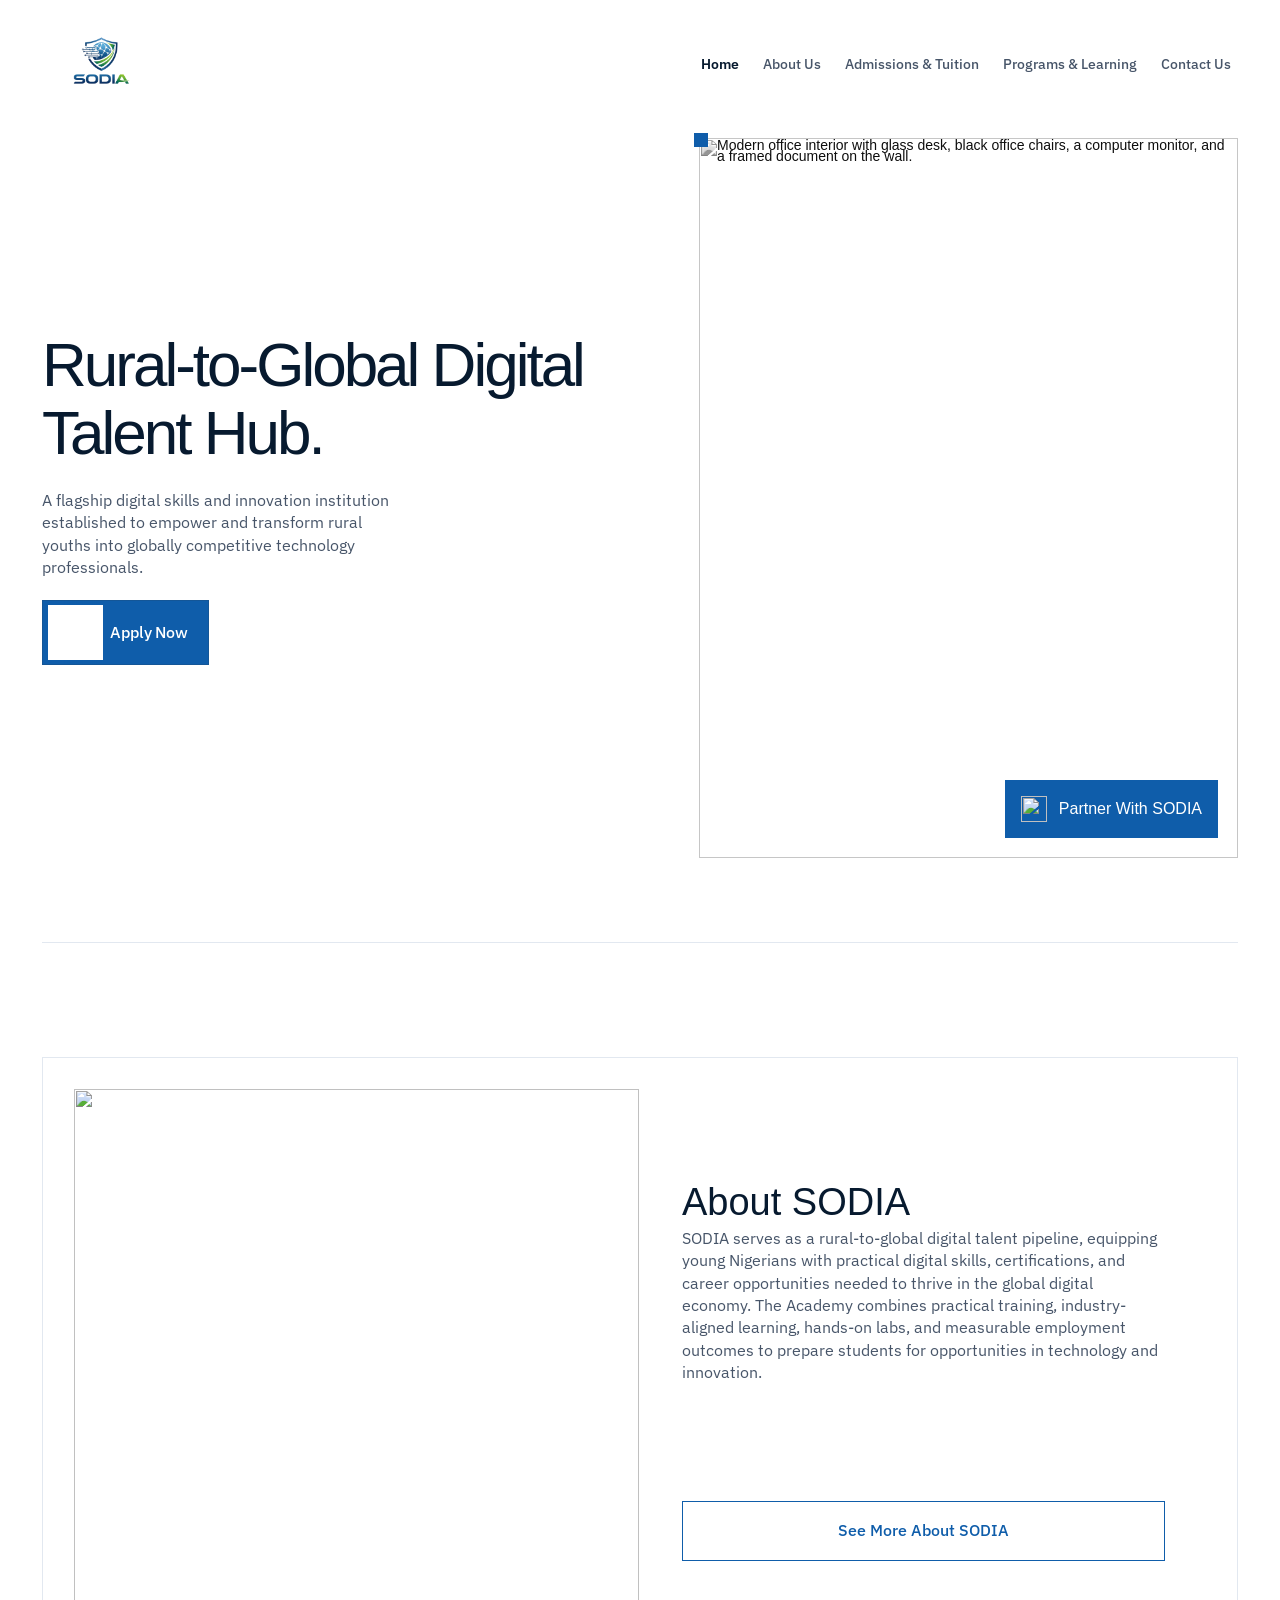
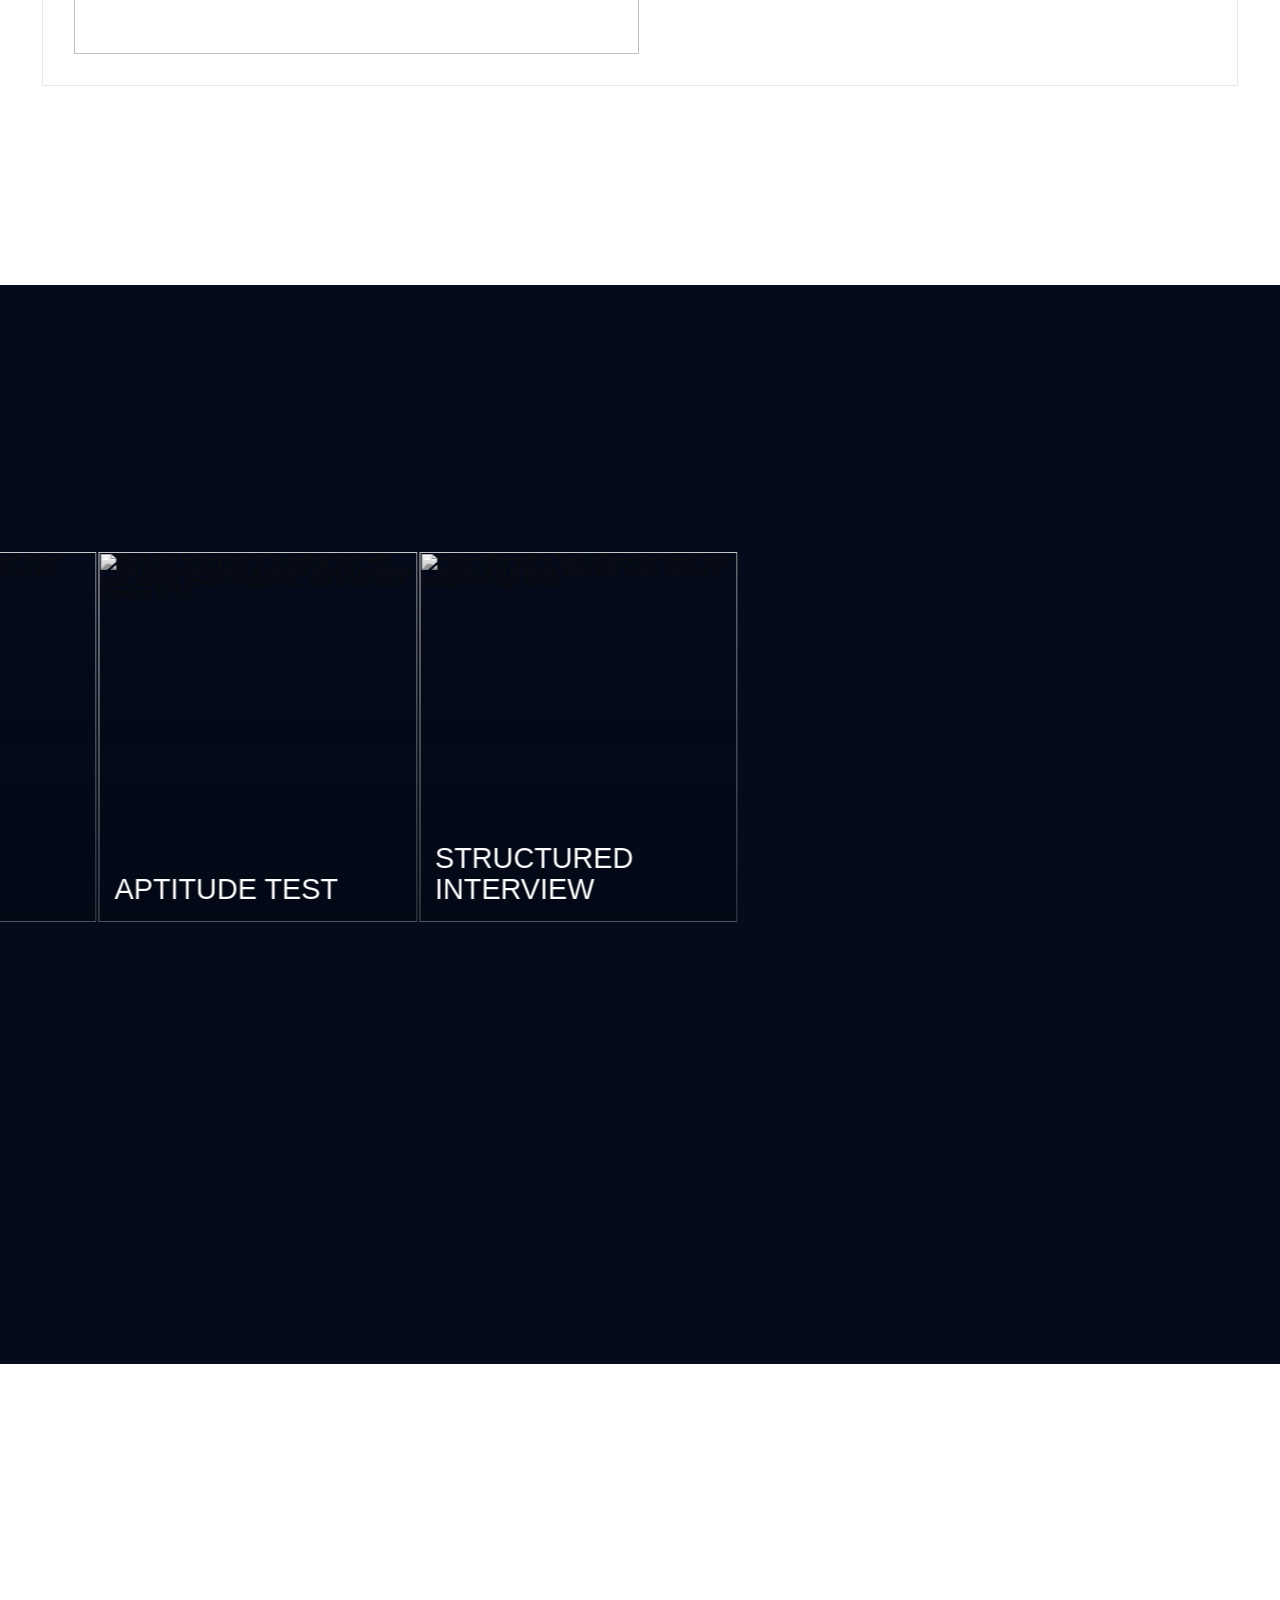
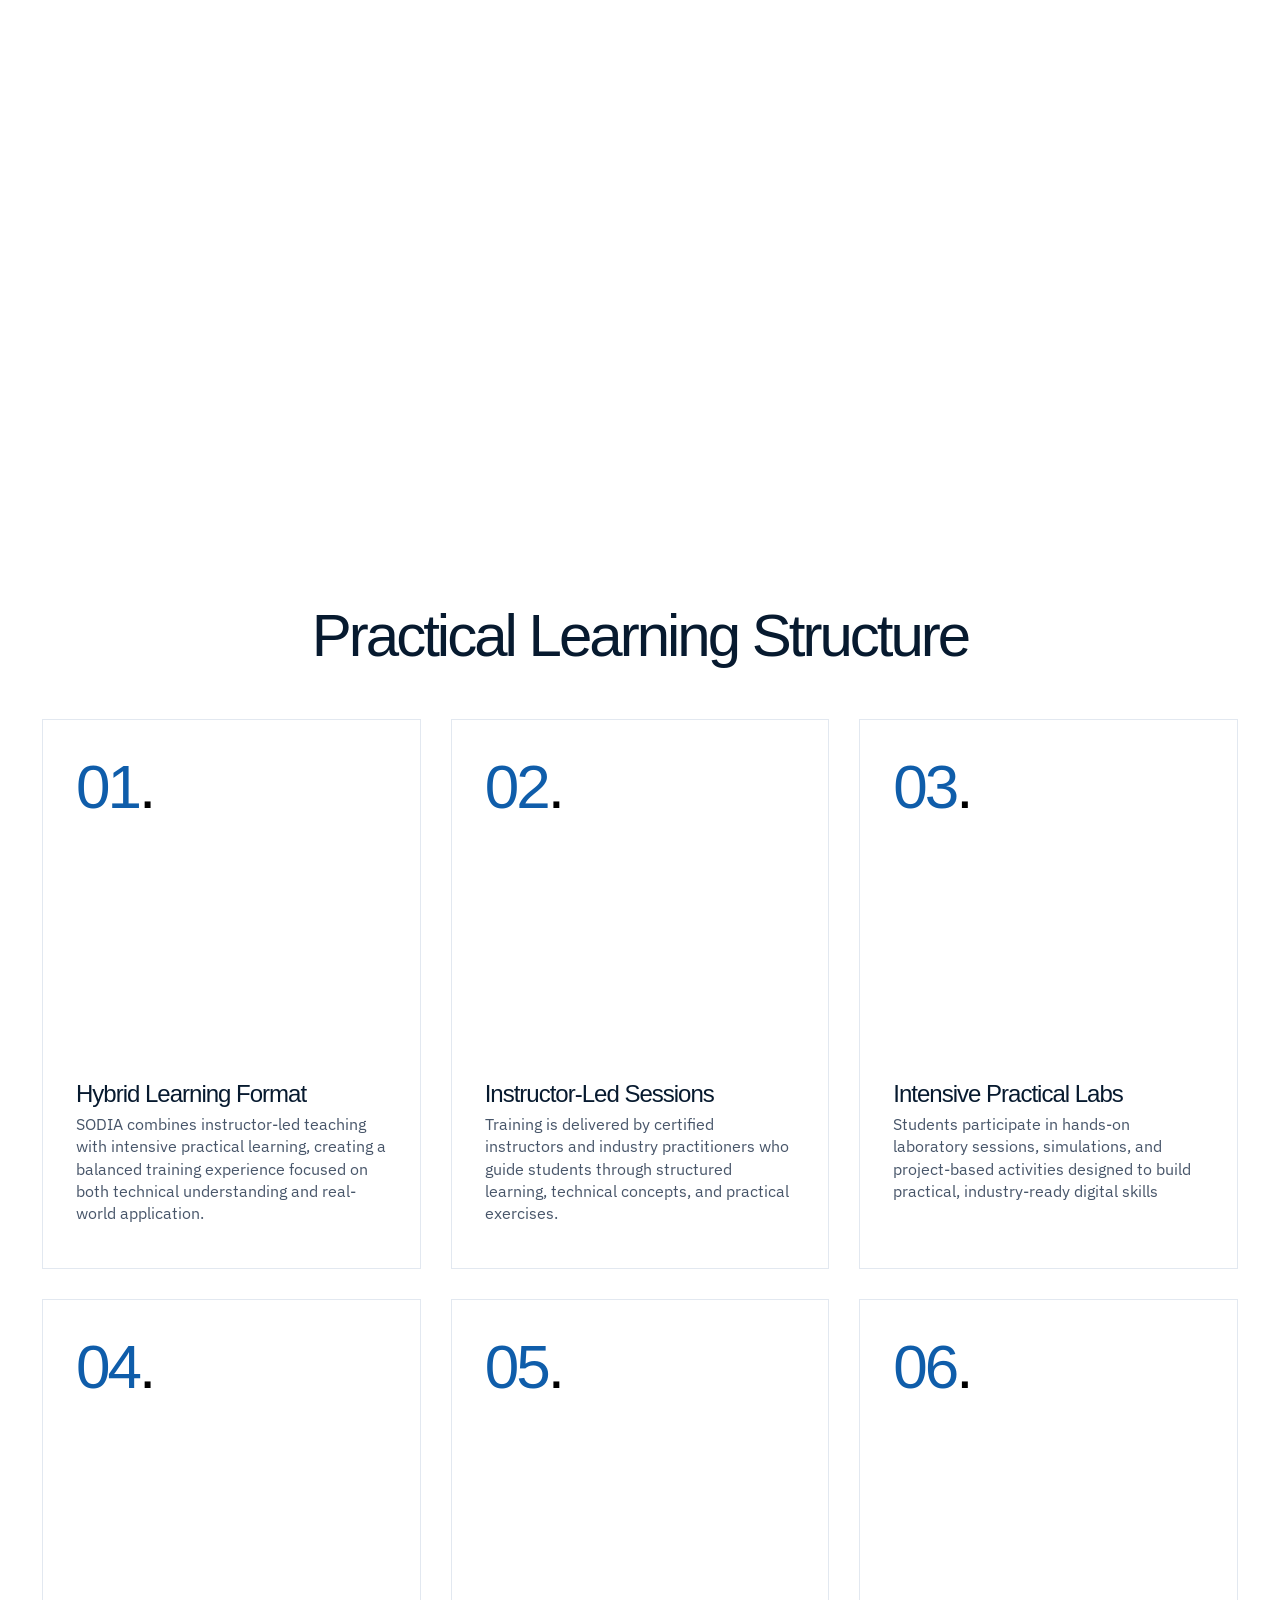
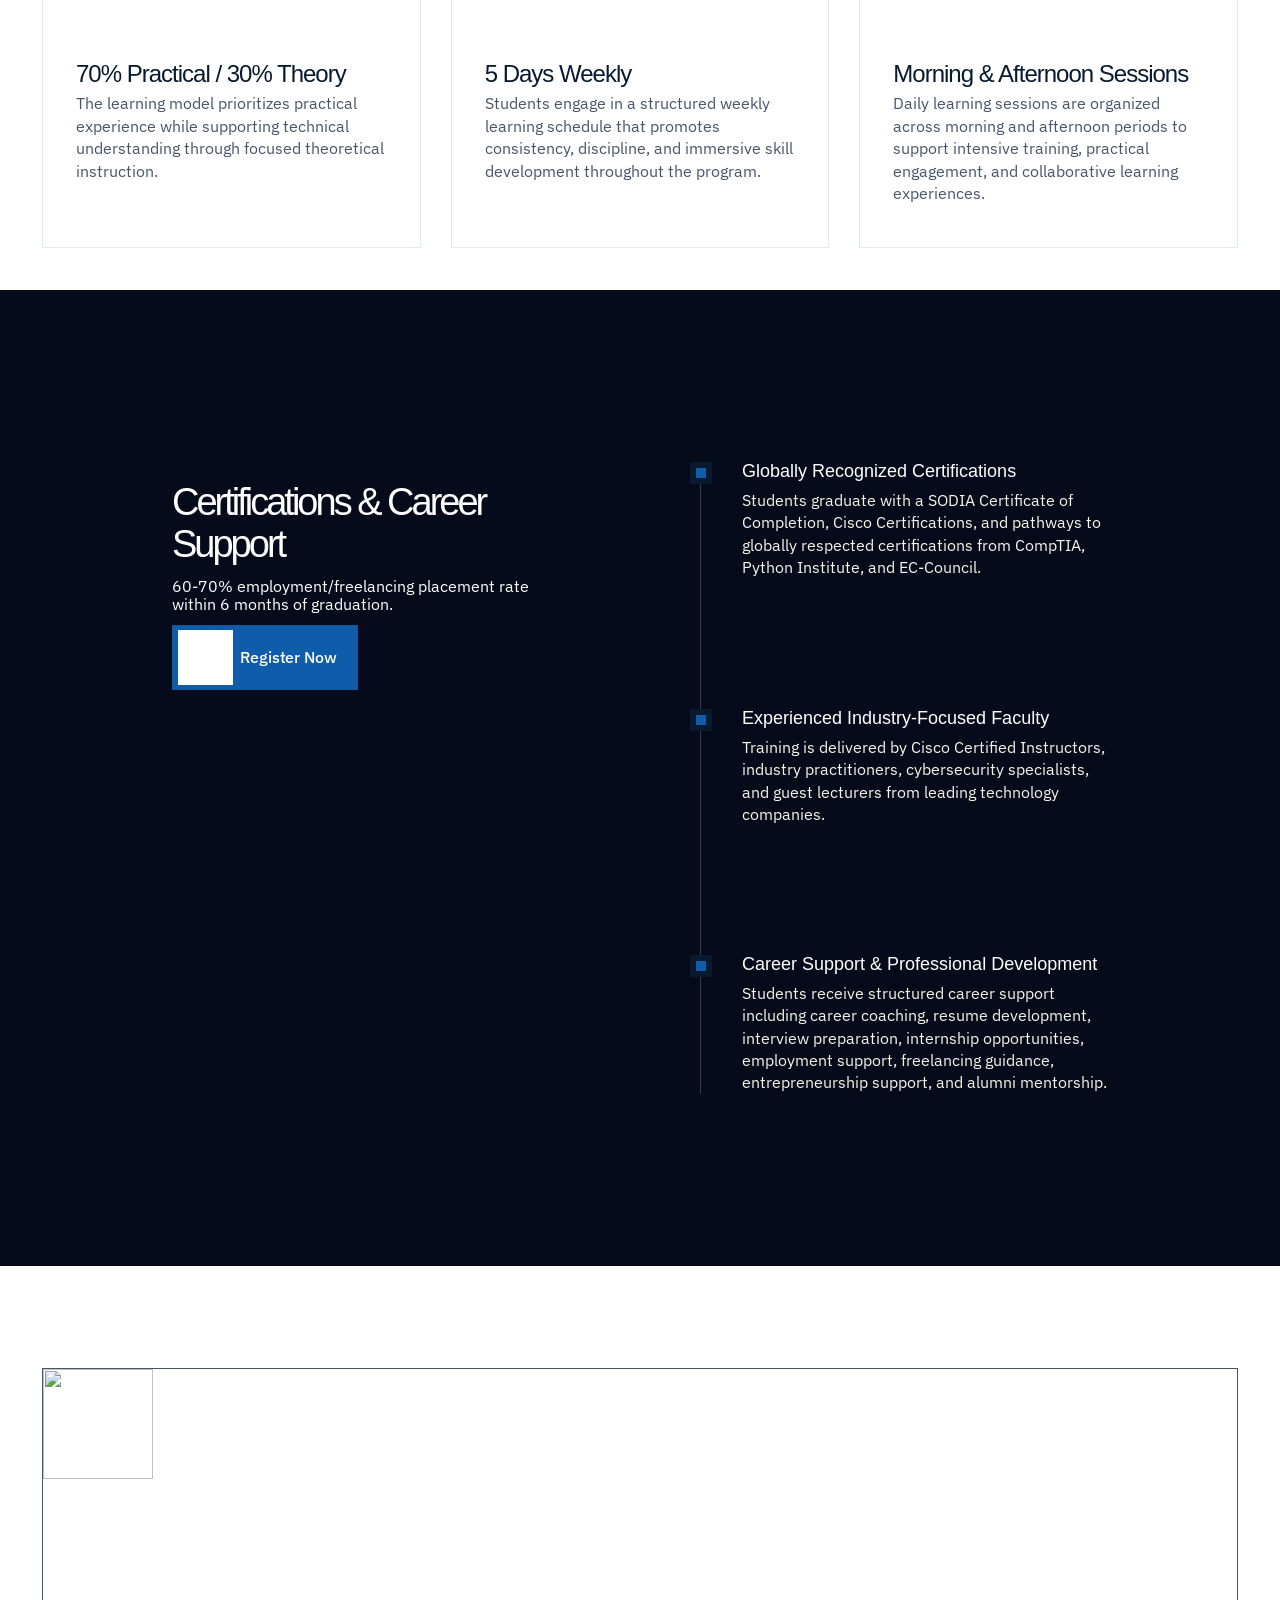
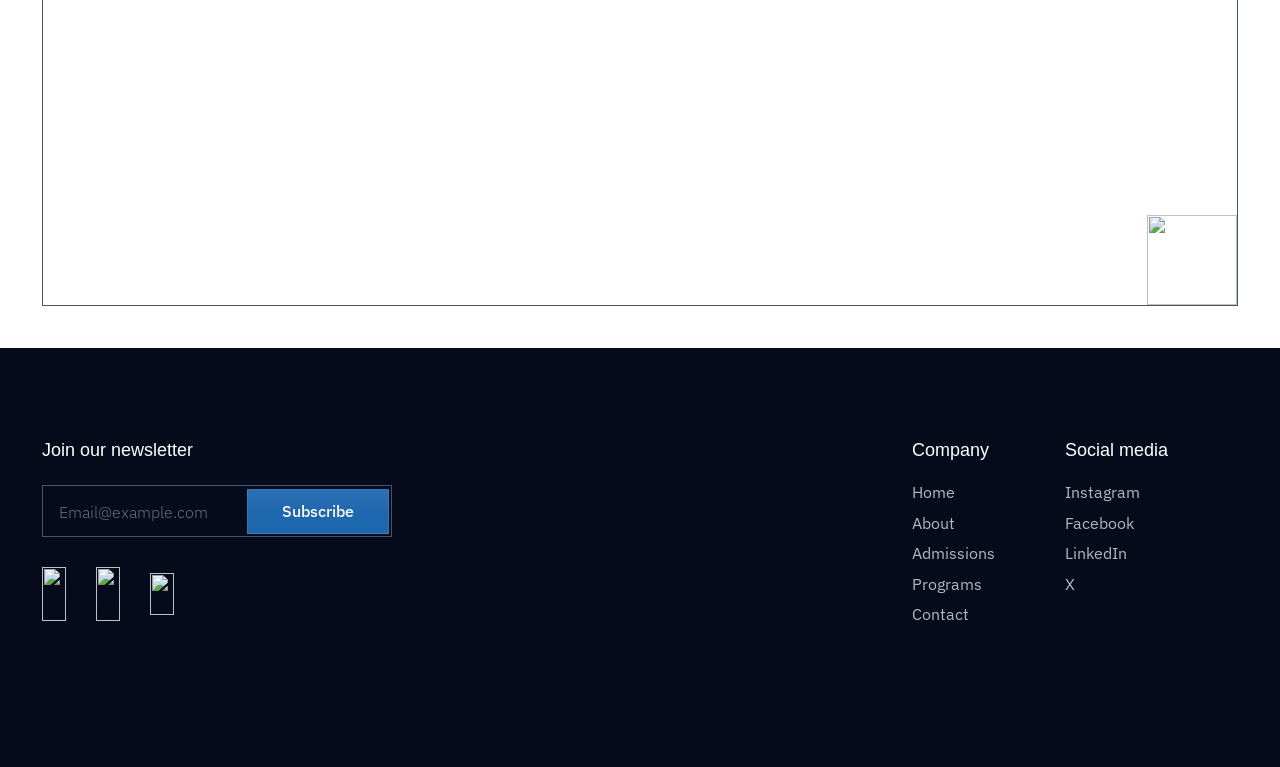
==== commit 0e75a40a: "Added og link images" ====
--- a/index.html
+++ b/index.html
@@ -17,15 +17,13 @@
     <meta content="SODIA - Solution Digital Academy | Rural-to-Global Digital Talent Hub" property="og:title" />
     <meta property="og:description" content="SODIA equips rural youth with globally competitive digital skills through intensive practical training, 
         certification pathways, industry partnerships, and measurable employment outcomes." />
-    <meta content="images/sodia-link-image.png"
-        property="og:image">
+    <meta content="https://sodia-academy.vercel.app/images/Sodia-link-image.png" property="og:image">
     <meta content="SODIA - Solution Digital Academy | Rural-to-Global Digital Talent Hub" property="twitter:title">
     <meta content="Solution Digital Academy (SODIA) is a flagship digital skills institution empowering young Nigerians 
         through practical training in Cybersecurity, AI, Web Development, Python, Robotics, Ethical Hacking, and 
         emerging technologies - building globally competitive digital talent from rural communities."
         property="twitter:description">
-    <meta content="images/sodia-link-image.png"
-        property="twitter:image">
+    <meta content="https://sodia-academy.vercel.app/images/Sodia-link-image.png" property="twitter:image">
     <meta property="og:type" content="website">
     <meta content="summary_large_image" name="twitter:card">
     <meta content="width=device-width, initial-scale=1" name="viewport">
@@ -246,11 +244,9 @@
                         </div>
                     </div>
                     <div class="hero-image-holder">
-                        <img sizes="(max-width: 2858px) 100vw, 2858px"
-                            srcset="https://cdn.prod.website-files.com/698ba74bf3d2c260c734df04/698bacb34390cf3ea3927f88_Modern%20Office%20Interior-p-500.webp 500w, https://cdn.prod.website-files.com/698ba74bf3d2c260c734df04/698bacb34390cf3ea3927f88_Modern%20Office%20Interior-p-800.webp 800w, https://cdn.prod.website-files.com/698ba74bf3d2c260c734df04/698bacb34390cf3ea3927f88_Modern%20Office%20Interior-p-1080.webp 1080w, https://cdn.prod.website-files.com/698ba74bf3d2c260c734df04/698bacb34390cf3ea3927f88_Modern%20Office%20Interior-p-1600.webp 1600w, https://cdn.prod.website-files.com/698ba74bf3d2c260c734df04/698bacb34390cf3ea3927f88_Modern%20Office%20Interior-p-2000.webp 2000w, https://cdn.prod.website-files.com/698ba74bf3d2c260c734df04/698bacb34390cf3ea3927f88_Modern%20Office%20Interior-p-2600.webp 2600w, https://cdn.prod.website-files.com/698ba74bf3d2c260c734df04/698bacb34390cf3ea3927f88_Modern%20Office%20Interior.webp 2858w"
+                        <img src="images/home-hero.png"
+                            loading="eager" class="hero-image animate-on-load" sizes="(max-width: 2858px) 100vw, 2858px"
                             alt="Modern office interior with glass desk, black office chairs, a computer monitor, and a framed document on the wall."
-                            src="https://cdn.prod.website-files.com/698ba74bf3d2c260c734df04/698bacb34390cf3ea3927f88_Modern%20Office%20Interior.webp"
-                            loading="eager" class="hero-image animate-on-load"
                             style="translate: none; rotate: none; scale: none; transform: translate3d(0px, 0px, 0px); opacity: 1;">
                         <div class="box-square top-left animate-on-load"
                             style="translate: none; rotate: none; scale: none; transform: translate3d(0px, 0px, 0px); opacity: 1;">
@@ -299,12 +295,8 @@
                             <div role="list" class="content w-dyn-items">
                                 <div role="listitem" class="blog-grid-twos-item w-dyn-item"><a href="about-us.html"
                                         class="blog-item hoziontal w-inline-block">
-                                        <img src="images/698e5b370b0b05f0e06b5613_image.jpg"
+                                        <img src="images/home1.png"
                                             loading="eager" alt="" sizes="100vw"
-                                            srcset="https://cdn.prod.website-files.com/698ba74bf3d2c260c734dee5/698e5b370b0b05f0e06b5613_image-p-500.jpg 500w, 
-                                    https://cdn.prod.website-files.com/698ba74bf3d2c260c734dee5/698e5b370b0b05f0e06b5613_image-p-800.jpg 800w, 
-                                    https://cdn.prod.website-files.com/698ba74bf3d2c260c734dee5/698e5b370b0b05f0e06b5613_image-p-1080.jpg 1080w, 
-                                    https://cdn.prod.website-files.com/698ba74bf3d2c260c734dee5/698e5b370b0b05f0e06b5613_image.jpg 1204w"
                                             class="blog-thumbnail horizontal">
                                         <div class="blog-conte featured-content">
                                             <div class="blog-content-wrapper">
@@ -385,7 +377,7 @@
             <div style="transform: translate3d(-42.387%, 0px, 0px) scale3d(1, 1, 1) rotateX(0deg) rotateY(0deg) rotateZ(0deg) skew(0deg, 0deg); transform-style: preserve-3d; will-change: transform;"
                 class="sector-grid">
                 <div class="sector-continaer"><img
-                        src="https://cdn.prod.website-files.com/698ba74bf3d2c260c734df04/698c919979bdbb7bcaf2ada4_Sectors%201.jpg"
+                        src="images/online-application.png"
                         loading="lazy" alt="Two women focused on their computer screens in an office setting."
                         class="sector-image">
                     <div class="sector-overlay">
@@ -402,7 +394,7 @@
                     </div>
                 </div>
                 <div class="sector-continaer"><img
-                        src="https://cdn.prod.website-files.com/698ba74bf3d2c260c734df04/698c9199c8415a146da737f7_Sectors%202.jpg"
+                        src="images/aptitude-test.png"
                         loading="lazy"
                         alt="Black and white photo of a waiting room with five cushioned chairs arranged around a square table holding several magazines, and a wall clock showing 10:10."
                         class="sector-image">
@@ -411,7 +403,7 @@
                     </div>
                 </div>
                 <div class="sector-continaer"><img
-                        src="https://cdn.prod.website-files.com/698ba74bf3d2c260c734df04/698c9199e117675e6ca8a11b_Sectors%203.jpg"
+                        src="images/interview.png"
                         loading="lazy"
                         alt="Home office with a black office chair, desk lamp, laptop, and shelves filled with books bathed in sunlight through blinds."
                         class="sector-image">
@@ -419,15 +411,23 @@
                         <div class="white-text-big">Structured Interview</div>
                     </div>
                 </div>
-            </div>
-            <div style="transform: translate3d(-42.387%, 0px, 0px) scale3d(1, 1, 1) rotateX(0deg) rotateY(0deg) rotateZ(0deg) skew(0deg, 0deg); transform-style: preserve-3d; will-change: transform;"
-                class="sector-grid">
                 <div class="sector-continaer"><img
-                        src="https://cdn.prod.website-files.com/698ba74bf3d2c260c734df04/698c919979bdbb7bcaf2ada4_Sectors%201.jpg"
+                        src="images/Sodia-programs.png"
                         loading="lazy" alt="Two women focused on their computer screens in an office setting."
                         class="sector-image">
                     <div class="sector-overlay">
                         <div class="white-text-big">Admission Decision</div>
+                    </div>
+                </div>
+            </div>
+            <div style="transform: translate3d(0px, 0px, 0px) scale3d(1, 1, 1) rotateX(0deg) rotateY(0deg) rotateZ(0deg) skew(0deg, 0deg); transform-style: preserve-3d; will-change: transform;"
+                class="sector-grid">
+                <div class="sector-continaer"><img
+                        src="images/online-application.png"
+                        loading="lazy" alt="Two women focused on their computer screens in an office setting."
+                        class="sector-image">
+                    <div class="sector-overlay">
+                        <div class="white-text-big">Online Application</div>
                     </div>
                 </div>
                 <div class="sector-continaer"><img
@@ -436,25 +436,33 @@
                         alt="Open laptop on a wooden desk next to two stacked notebooks with a blue pen on top."
                         class="sector-image">
                     <div class="sector-overlay">
-                        <div class="white-text-big">Online Application</div>
+                        <div class="white-text-big">Eligibility Screening</div>
                     </div>
                 </div>
                 <div class="sector-continaer"><img
-                        src="https://cdn.prod.website-files.com/698ba74bf3d2c260c734df04/698c9199c8415a146da737f7_Sectors%202.jpg"
+                        src="images/aptitude-test.png"
                         loading="lazy"
                         alt="Black and white photo of a waiting room with five cushioned chairs arranged around a square table holding several magazines, and a wall clock showing 10:10."
                         class="sector-image">
                     <div class="sector-overlay">
-                        <div class="white-text-big">Eligibility Screening</div>
+                        <div class="white-text-big">Aptitude Test</div>
                     </div>
                 </div>
                 <div class="sector-continaer"><img
-                        src="https://cdn.prod.website-files.com/698ba74bf3d2c260c734df04/698c9199e117675e6ca8a11b_Sectors%203.jpg"
+                        src="images/interview.png"
                         loading="lazy"
                         alt="Home office with a black office chair, desk lamp, laptop, and shelves filled with books bathed in sunlight through blinds."
                         class="sector-image">
                     <div class="sector-overlay">
-                        <div class="white-text-big">Aptitude Test</div>
+                        <div class="white-text-big">Structured Interview</div>
+                    </div>
+                </div>
+                <div class="sector-continaer"><img
+                        src="images/Sodia-programs.png"
+                        loading="lazy" alt="Two women focused on their computer screens in an office setting."
+                        class="sector-image">
+                    <div class="sector-overlay">
+                        <div class="white-text-big">Admission Decision</div>
                     </div>
                 </div>
             </div>
@@ -593,11 +601,10 @@
                                         class="box-square top-left"></div>
                                 </div>
                                 <div class="feature-image-full-holder _02"><img class="feature-image-full"
-                                        src="https://cdn.prod.website-files.com/698ba74bf3d2c260c734df04/698bb26d9f8d41ca22a0e71b_Feature%20Image.jpg"
+                                        src="images/home2.png"
                                         alt="Two colleagues walking and discussing inside a modern office hallway, holding notebooks."
                                         style="opacity: 0;" sizes="(max-width: 876px) 100vw, 876px"
-                                        data-w-id="27abf6c8-1930-9df0-e433-9bdbb1ee4254" loading="lazy"
-                                        srcset="https://cdn.prod.website-files.com/698ba74bf3d2c260c734df04/698bb26d9f8d41ca22a0e71b_Feature%20Image-p-500.jpg 500w, https://cdn.prod.website-files.com/698ba74bf3d2c260c734df04/698bb26d9f8d41ca22a0e71b_Feature%20Image-p-800.jpg 800w, https://cdn.prod.website-files.com/698ba74bf3d2c260c734df04/698bb26d9f8d41ca22a0e71b_Feature%20Image.jpg 876w">
+                                        data-w-id="27abf6c8-1930-9df0-e433-9bdbb1ee4254" loading="lazy">
                                     <div data-w-id="d2f27d66-d770-d03e-b465-5c5285f7157e" style="opacity: 0;"
                                         class="box-square bottom-right"></div>
                                     <div data-w-id="5e77e6fb-352a-8883-af8a-fed5e43a2939" style="opacity: 0;"
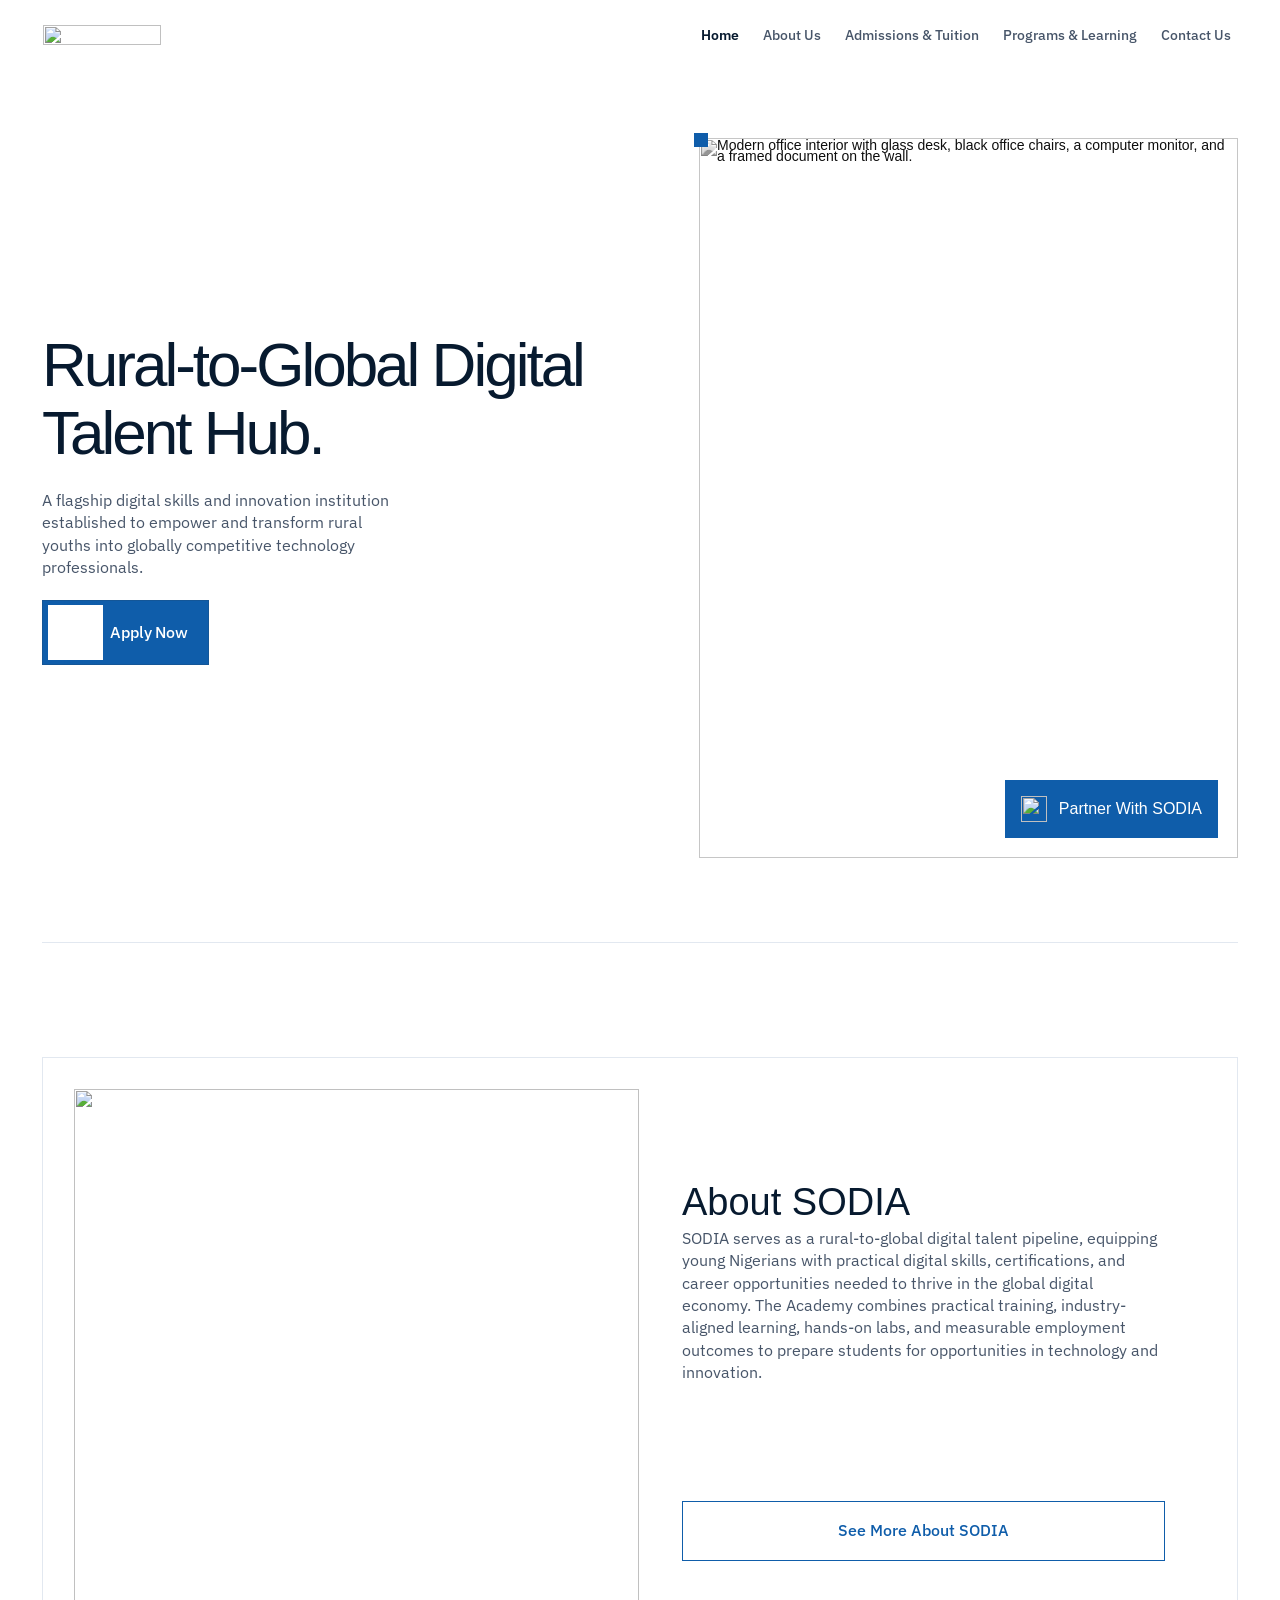
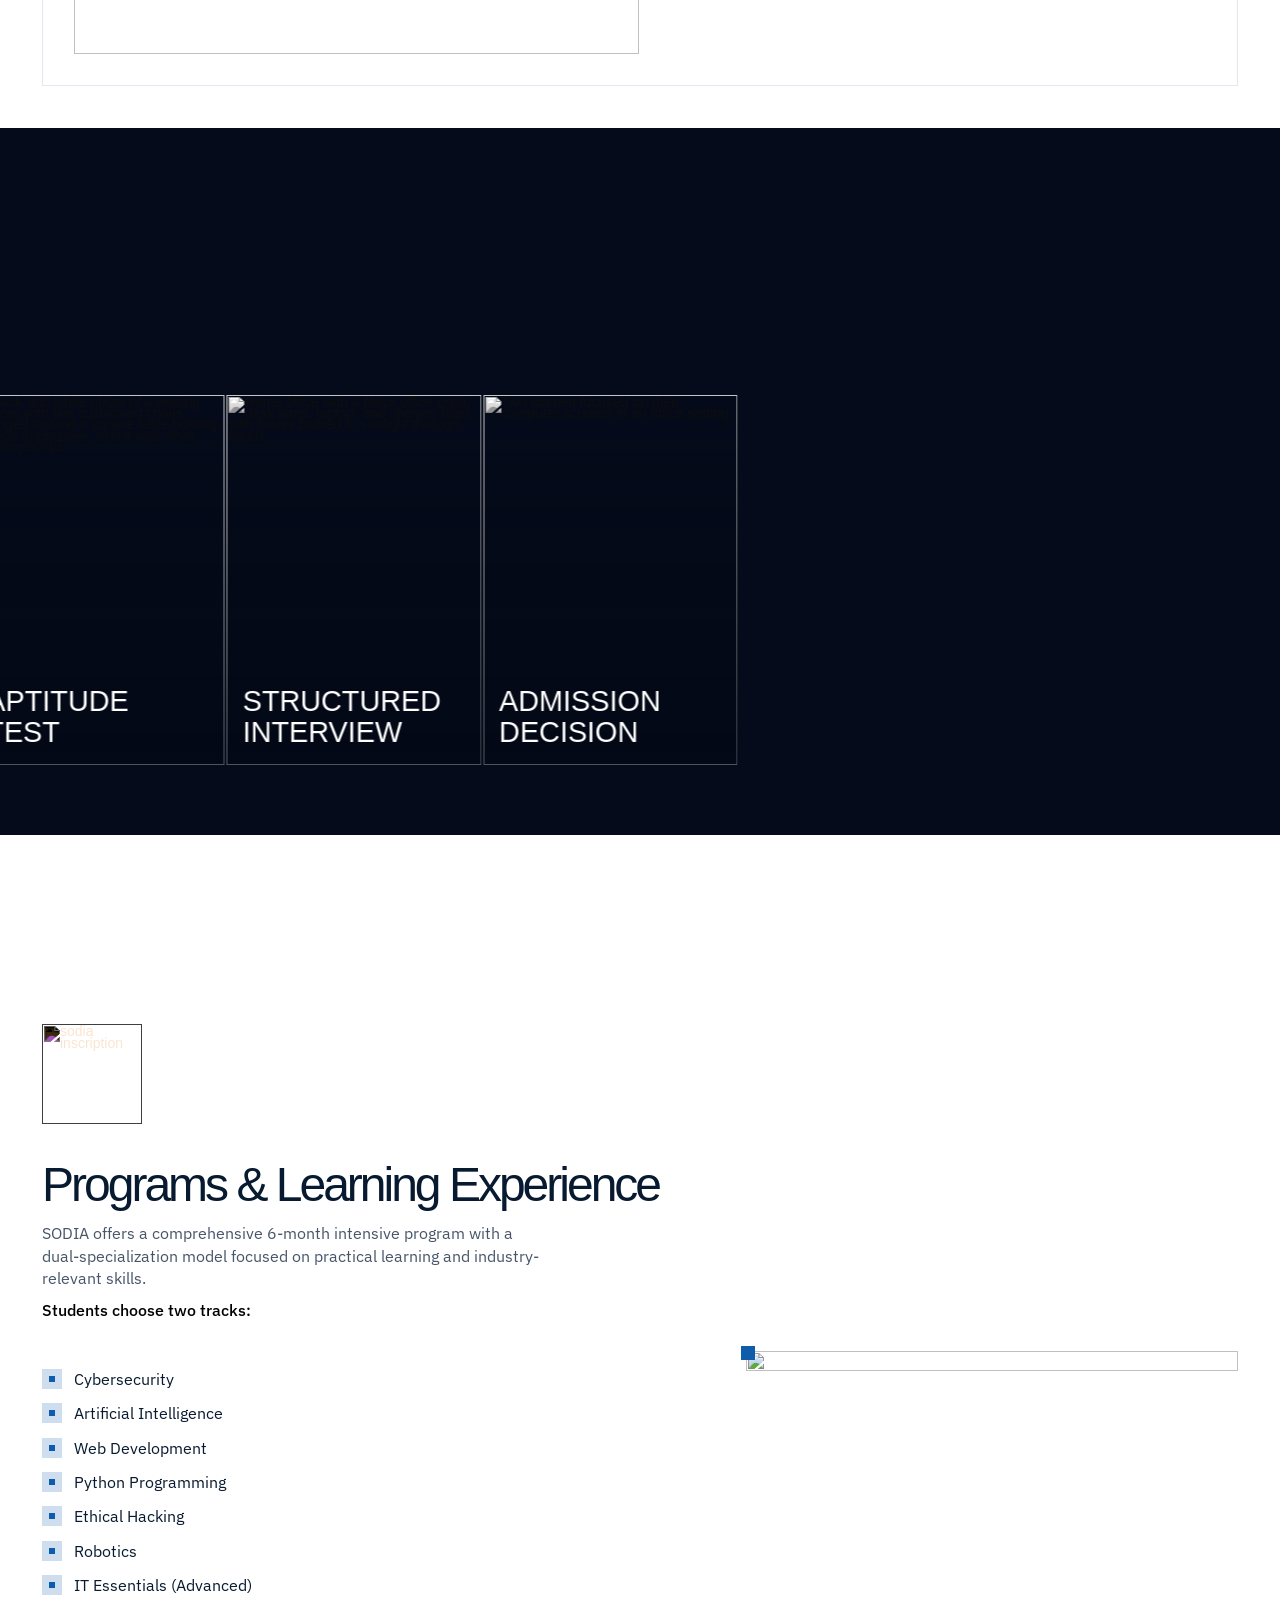
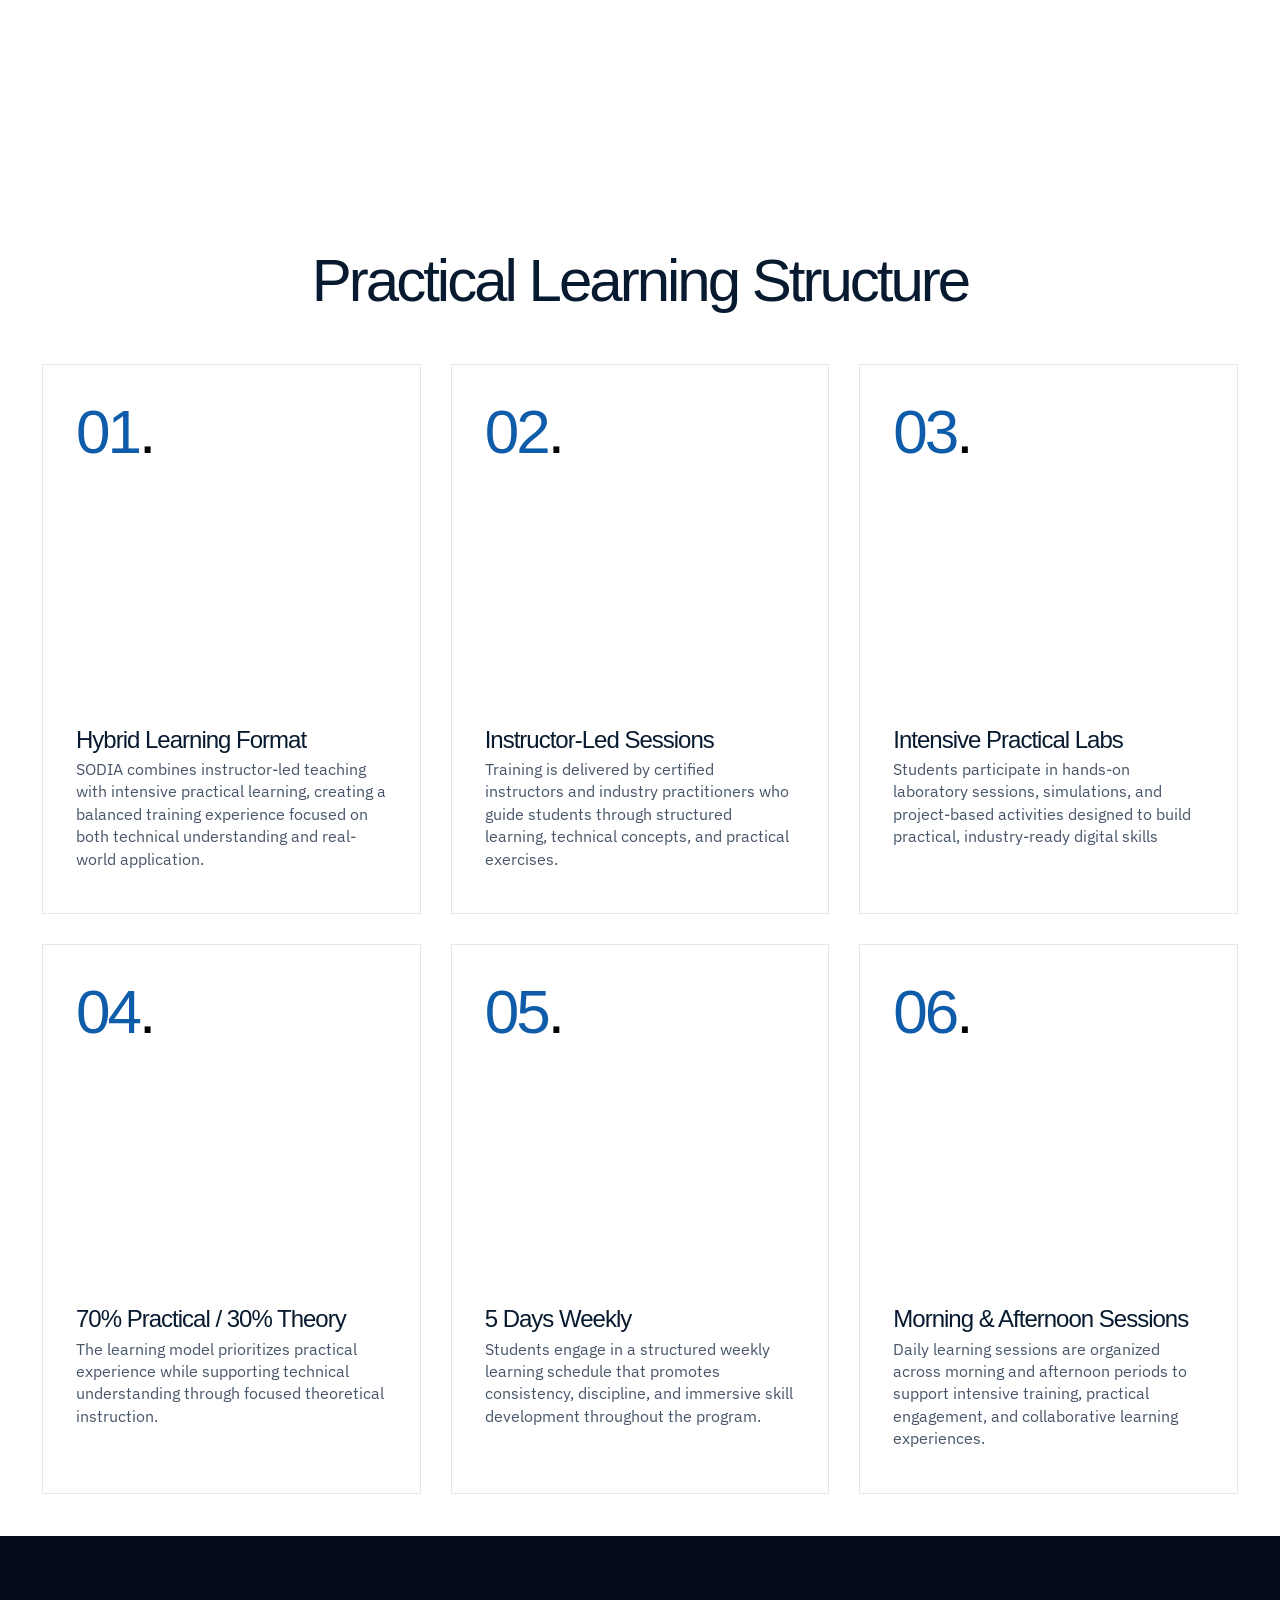
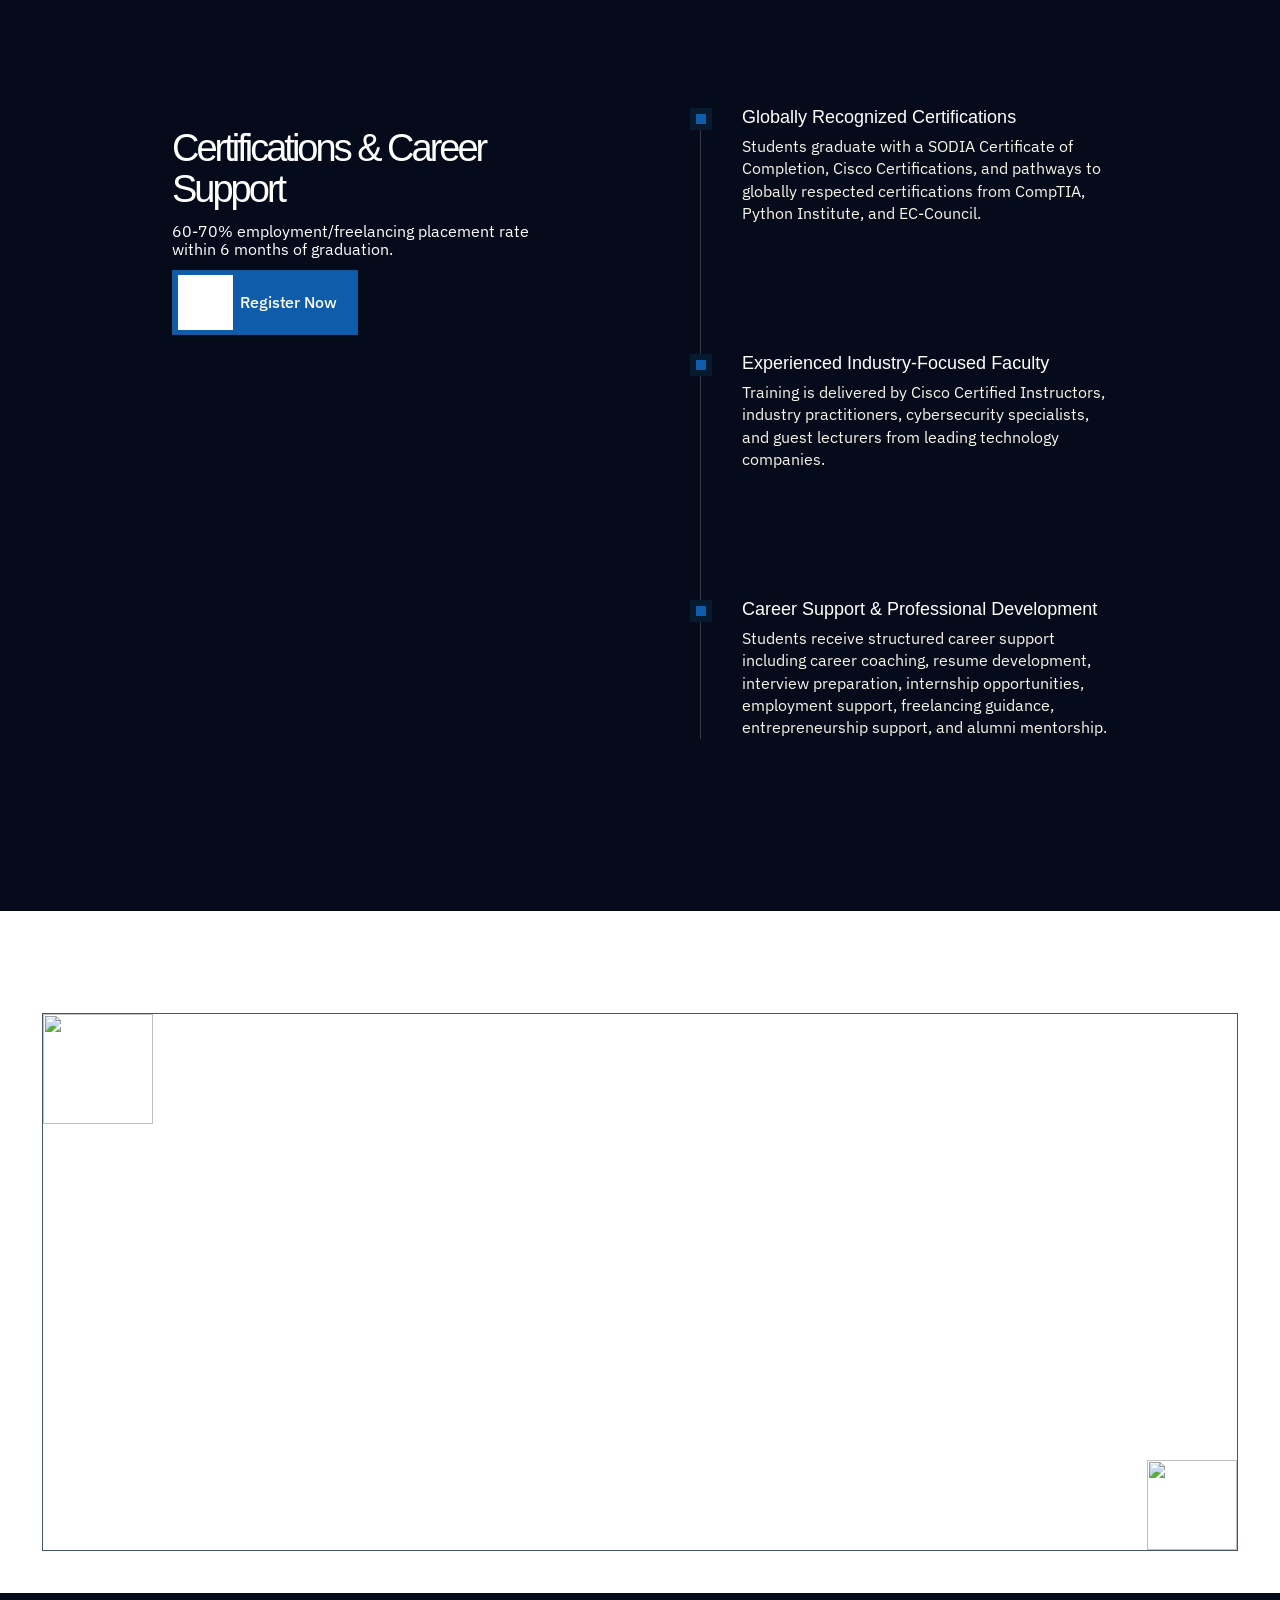
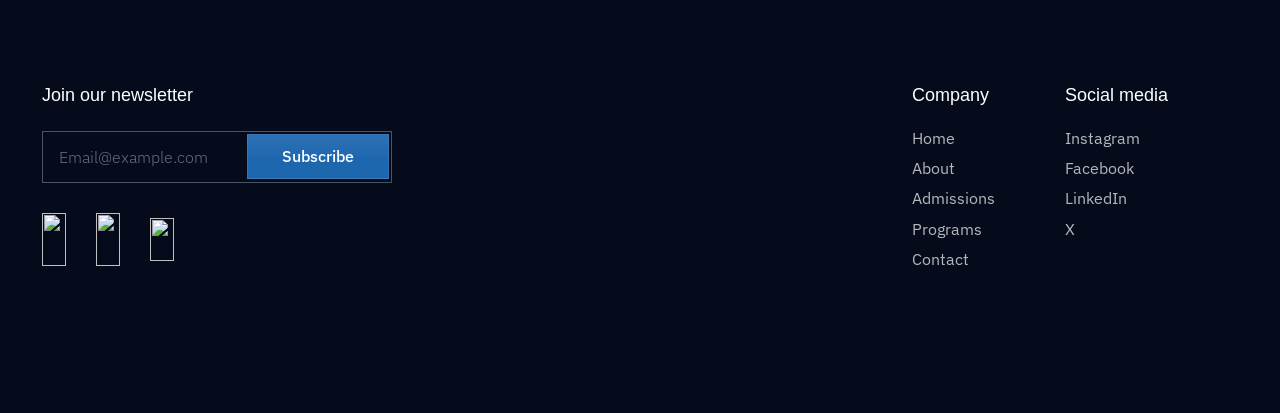
==== commit ff8d01c9: "Added static files to R2" ====
--- a/index.html
+++ b/index.html
@@ -17,13 +17,13 @@
     <meta content="SODIA - Solution Digital Academy | Rural-to-Global Digital Talent Hub" property="og:title" />
     <meta property="og:description" content="SODIA equips rural youth with globally competitive digital skills through intensive practical training, 
         certification pathways, industry partnerships, and measurable employment outcomes." />
-    <meta content="https://sodia-academy.vercel.app/images/Sodia-link-image.png" property="og:image">
+    <meta content="https://static.solutiondigitalacademy.com/Sodia-link-image.png" property="og:image">
     <meta content="SODIA - Solution Digital Academy | Rural-to-Global Digital Talent Hub" property="twitter:title">
     <meta content="Solution Digital Academy (SODIA) is a flagship digital skills institution empowering young Nigerians 
         through practical training in Cybersecurity, AI, Web Development, Python, Robotics, Ethical Hacking, and 
         emerging technologies - building globally competitive digital talent from rural communities."
         property="twitter:description">
-    <meta content="https://sodia-academy.vercel.app/images/Sodia-link-image.png" property="twitter:image">
+    <meta content="https://static.solutiondigitalacademy.com/Sodia-link-image.png" property="twitter:image">
     <meta property="og:type" content="website">
     <meta content="summary_large_image" name="twitter:card">
     <meta content="width=device-width, initial-scale=1" name="viewport">
@@ -43,10 +43,8 @@
         type="text/javascript">WebFont.load({ google: { families: ["IBM Plex Sans:300,400,500,600,700"] } });</script>
     <script
         type="text/javascript">!function (o, c) { var n = c.documentElement, t = " w-mod-"; n.className += t + "js", ("ontouchstart" in o || o.DocumentTouch && c instanceof DocumentTouch) && (n.className += t + "touch") }(window, document);</script>
-    <link href="images/sodia-inscription.png"
-        rel="shortcut icon" type="image/x-icon">
-    <link href="images/sodia-inscription.png"
-        rel="apple-touch-icon">
+    <link href="https://static.solutiondigitalacademy.com/sodia-favicon.png" rel="shortcut icon" type="image/x-icon">
+    <link href="https://static.solutiondigitalacademy.com/sodia-favicon.png" rel="apple-touch-icon">
     <script type="application/ld+json">
 {
   "@context": "https://schema.org",
@@ -126,13 +124,13 @@
 }
 </script>
 
-<style>
-    /* Hide Webflow badge */
+    <style>
+        /* Hide Webflow badge */
         .w-webflow-badge,
         a[href*="webflow.com"][href*="Made-in-Webflow"] {
             display: none !important;
         }
-</style>
+    </style>
 </head>
 
 <body>
@@ -145,8 +143,8 @@
             <div class="container navbar-container">
                 <div class="navbar-holder">
                     <div class="navbar-container"><a href="/" aria-current="page" class="brand w-nav-brand w--current"
-                            aria-label="home"><img src="images/sodia-logo.png"
-                                loading="lazy" alt="" class="brand-image"></a>
+                            aria-label="home"><img src="https://static.solutiondigitalacademy.com/sodia-logo.png" loading="lazy" alt=""
+                                class="brand-image"></a>
                         <nav role="navigation" class="nav-menu w-nav-menu">
                             <div class="nav-menu-link-holder">
                                 <div class="nav-menu-link-container">
@@ -244,8 +242,8 @@
                         </div>
                     </div>
                     <div class="hero-image-holder">
-                        <img src="images/home-hero.png"
-                            loading="eager" class="hero-image animate-on-load" sizes="(max-width: 2858px) 100vw, 2858px"
+                        <img src="https://static.solutiondigitalacademy.com/home-hero.png" loading="eager" class="hero-image animate-on-load"
+                            sizes="(max-width: 2858px) 100vw, 2858px"
                             alt="Modern office interior with glass desk, black office chairs, a computer monitor, and a framed document on the wall."
                             style="translate: none; rotate: none; scale: none; transform: translate3d(0px, 0px, 0px); opacity: 1;">
                         <div class="box-square top-left animate-on-load"
@@ -274,20 +272,6 @@
     <div class="section white-section">
         <div class="container hero-container">
             <div class="section-inside">
-                <!-- <div class="about-hero-content">
-                    <div class="about-hero-heading-holder">
-                        <div class="animate-on-load" style="translate: none; rotate: none; scale: none; transform: translate3d(0px, 0px, 0px); opacity: 1;">
-                            <h1 class="big-title">Market Intelligence</h1>
-                        </div>
-                    </div>
-                    <div class="about-hero-paragraph-holder">
-                        <div class="animate-on-load" style="translate: none; rotate: none; scale: none; transform: translate3d(0px, 0px, 0px); opacity: 1;">
-                            <p class="paragraph">Data-backed analysis and strategic frameworks designed for the modern
-                                executive. We translate global market volatility into actionable institutional growth.
-                            </p>
-                        </div>
-                    </div>
-                </div> -->
                 <div class="hero-blog-holder">
                     <div class="animate-on-load _3"
                         style="translate: none; rotate: none; scale: none; transform: translate3d(0px, 0px, 0px); opacity: 1;">
@@ -295,8 +279,7 @@
                             <div role="list" class="content w-dyn-items">
                                 <div role="listitem" class="blog-grid-twos-item w-dyn-item"><a href="about-us.html"
                                         class="blog-item hoziontal w-inline-block">
-                                        <img src="images/home1.png"
-                                            loading="eager" alt="" sizes="100vw"
+                                        <img src="https://static.solutiondigitalacademy.com/home1.png" loading="eager" alt="" sizes="100vw"
                                             class="blog-thumbnail horizontal">
                                         <div class="blog-conte featured-content">
                                             <div class="blog-content-wrapper">
@@ -329,7 +312,6 @@
     </div>
 
     <!-- ADMISSION PROCESS -->
-    
     <div class="section dark-section extra-space" style="z-index: 6;">
         <div class="container">
             <div class="section-inside">
@@ -376,10 +358,8 @@
         <div class="sector-holder">
             <div style="transform: translate3d(-42.387%, 0px, 0px) scale3d(1, 1, 1) rotateX(0deg) rotateY(0deg) rotateZ(0deg) skew(0deg, 0deg); transform-style: preserve-3d; will-change: transform;"
                 class="sector-grid">
-                <div class="sector-continaer"><img
-                        src="images/online-application.png"
-                        loading="lazy" alt="Two women focused on their computer screens in an office setting."
-                        class="sector-image">
+                <div class="sector-continaer"><img src="https://static.solutiondigitalacademy.com/online-application.png" loading="lazy"
+                        alt="Two women focused on their computer screens in an office setting." class="sector-image">
                     <div class="sector-overlay">
                         <div class="white-text-big">Online Application</div>
                     </div>
@@ -393,28 +373,22 @@
                         <div class="white-text-big">Eligibility Screening</div>
                     </div>
                 </div>
-                <div class="sector-continaer"><img
-                        src="images/aptitude-test.png"
-                        loading="lazy"
+                <div class="sector-continaer"><img src="https://static.solutiondigitalacademy.com/aptitude-test.png" loading="lazy"
                         alt="Black and white photo of a waiting room with five cushioned chairs arranged around a square table holding several magazines, and a wall clock showing 10:10."
                         class="sector-image">
                     <div class="sector-overlay">
                         <div class="white-text-big">Aptitude Test</div>
                     </div>
                 </div>
-                <div class="sector-continaer"><img
-                        src="images/interview.png"
-                        loading="lazy"
+                <div class="sector-continaer"><img src="https://static.solutiondigitalacademy.com/interview.png" loading="lazy"
                         alt="Home office with a black office chair, desk lamp, laptop, and shelves filled with books bathed in sunlight through blinds."
                         class="sector-image">
                     <div class="sector-overlay">
                         <div class="white-text-big">Structured Interview</div>
                     </div>
                 </div>
-                <div class="sector-continaer"><img
-                        src="images/Sodia-programs.png"
-                        loading="lazy" alt="Two women focused on their computer screens in an office setting."
-                        class="sector-image">
+                <div class="sector-continaer"><img src="https://static.solutiondigitalacademy.com/Sodia-programs.png" loading="lazy"
+                        alt="Two women focused on their computer screens in an office setting." class="sector-image">
                     <div class="sector-overlay">
                         <div class="white-text-big">Admission Decision</div>
                     </div>
@@ -422,10 +396,8 @@
             </div>
             <div style="transform: translate3d(0px, 0px, 0px) scale3d(1, 1, 1) rotateX(0deg) rotateY(0deg) rotateZ(0deg) skew(0deg, 0deg); transform-style: preserve-3d; will-change: transform;"
                 class="sector-grid">
-                <div class="sector-continaer"><img
-                        src="images/online-application.png"
-                        loading="lazy" alt="Two women focused on their computer screens in an office setting."
-                        class="sector-image">
+                <div class="sector-continaer"><img src="https://static.solutiondigitalacademy.com/online-application.png" loading="lazy"
+                        alt="Two women focused on their computer screens in an office setting." class="sector-image">
                     <div class="sector-overlay">
                         <div class="white-text-big">Online Application</div>
                     </div>
@@ -439,28 +411,22 @@
                         <div class="white-text-big">Eligibility Screening</div>
                     </div>
                 </div>
-                <div class="sector-continaer"><img
-                        src="images/aptitude-test.png"
-                        loading="lazy"
+                <div class="sector-continaer"><img src="https://static.solutiondigitalacademy.com/aptitude-test.png" loading="lazy"
                         alt="Black and white photo of a waiting room with five cushioned chairs arranged around a square table holding several magazines, and a wall clock showing 10:10."
                         class="sector-image">
                     <div class="sector-overlay">
                         <div class="white-text-big">Aptitude Test</div>
                     </div>
                 </div>
-                <div class="sector-continaer"><img
-                        src="images/interview.png"
-                        loading="lazy"
+                <div class="sector-continaer"><img src="https://static.solutiondigitalacademy.com/interview.png" loading="lazy"
                         alt="Home office with a black office chair, desk lamp, laptop, and shelves filled with books bathed in sunlight through blinds."
                         class="sector-image">
                     <div class="sector-overlay">
                         <div class="white-text-big">Structured Interview</div>
                     </div>
                 </div>
-                <div class="sector-continaer"><img
-                        src="images/Sodia-programs.png"
-                        loading="lazy" alt="Two women focused on their computer screens in an office setting."
-                        class="sector-image">
+                <div class="sector-continaer"><img src="https://static.solutiondigitalacademy.com/Sodia-programs.png" loading="lazy"
+                        alt="Two women focused on their computer screens in an office setting." class="sector-image">
                     <div class="sector-overlay">
                         <div class="white-text-big">Admission Decision</div>
                     </div>
@@ -473,145 +439,146 @@
 
     <div class="section white-section">
         <div class="container">
-            <div class="section-inside">
-                <div class="new-features-holder">
-                    <div class="w-layout-grid new-features-grid">
-                        <div id="w-node-_27abf6c8-1930-9df0-e433-9bdbb1ee4236-c734decf" class="feature-grid-content">
-                            <div class="left-title">
-                                <div class="fade-in-on-scroll"
-                                    style="transform: translate3d(0px, 45px, 0px) scale3d(1, 1, 1) rotateX(0deg) rotateY(0deg) rotateZ(0deg) skew(0deg, 0deg); transform-style: preserve-3d; opacity: 0; filter: blur(10px);">
-                                    <h2 class="title">Programs & Learning Experience</h2>
-                                </div>
-                                <div class="fade-in-on-scroll"
-                                    style="transform: translate3d(0px, 45px, 0px) scale3d(1, 1, 1) rotateX(0deg) rotateY(0deg) rotateZ(0deg) skew(0deg, 0deg); transform-style: preserve-3d; opacity: 0; filter: blur(10px);">
-                                    <div class="feature-paragraph-holder">
-                                        <p>
-                                            SODIA offers a comprehensive 6-month intensive program with a
-                                            dual-specialization
-                                            model focused on practical learning and industry-relevant skills.
-                                        </p>
-                                        <p>
-                                            <b>Students choose two tracks:</b>
-                                        </p>
-                                    </div>
-                                </div>
-                                <div class="list-with-icons">
-                                    <div class="list-with-icon"
-                                        style="transform: translate3d(0px, 45px, 0px) scale3d(1, 1, 1) rotateX(0deg) rotateY(0deg) rotateZ(0deg) skew(0deg, 0deg); transform-style: preserve-3d; opacity: 0;">
-                                        <div class="list-icon-small">
-                                            <div class="list-icon-small-box"></div>
-                                        </div>
-                                        <p class="paragraph black-text">
-                                            Cybersecurity
-                                        </p>
-                                    </div>
-                                    <div class="list-with-icon"
-                                        style="transform: translate3d(0px, 45px, 0px) scale3d(1, 1, 1) rotateX(0deg) rotateY(0deg) rotateZ(0deg) skew(0deg, 0deg); transform-style: preserve-3d; opacity: 0;">
-                                        <div class="list-icon-small">
-                                            <div class="list-icon-small-box"></div>
-                                        </div>
-                                        <p class="paragraph black-text">
-                                            Artificial Intelligence
-                                        </p>
-                                    </div>
-                                    <div class="list-with-icon"
-                                        style="transform: translate3d(0px, 45px, 0px) scale3d(1, 1, 1) rotateX(0deg) rotateY(0deg) rotateZ(0deg) skew(0deg, 0deg); transform-style: preserve-3d; opacity: 0;">
-                                        <div class="list-icon-small">
-                                            <div class="list-icon-small-box"></div>
-                                        </div>
-                                        <p class="paragraph black-text">
-                                            Web Development
-                                        </p>
-                                    </div>
-                                    <div class="list-with-icon"
-                                        style="transform: translate3d(0px, 45px, 0px) scale3d(1, 1, 1) rotateX(0deg) rotateY(0deg) rotateZ(0deg) skew(0deg, 0deg); transform-style: preserve-3d; opacity: 0;">
-                                        <div class="list-icon-small">
-                                            <div class="list-icon-small-box"></div>
-                                        </div>
-                                        <p class="paragraph black-text">
-                                            Python Programming
-                                        </p>
-                                    </div>
-                                    <div class="list-with-icon"
-                                        style="transform: translate3d(0px, 45px, 0px) scale3d(1, 1, 1) rotateX(0deg) rotateY(0deg) rotateZ(0deg) skew(0deg, 0deg); transform-style: preserve-3d; opacity: 0;">
-                                        <div class="list-icon-small">
-                                            <div class="list-icon-small-box"></div>
-                                        </div>
-                                        <p class="paragraph black-text">
-                                            Ethical Hacking
-                                        </p>
-                                    </div>
-                                    <div class="list-with-icon"
-                                        style="transform: translate3d(0px, 45px, 0px) scale3d(1, 1, 1) rotateX(0deg) rotateY(0deg) rotateZ(0deg) skew(0deg, 0deg); transform-style: preserve-3d; opacity: 0;">
-                                        <div class="list-icon-small">
-                                            <div class="list-icon-small-box"></div>
-                                        </div>
-                                        <p class="paragraph black-text">
-                                            Robotics
-                                        </p>
-                                    </div>
-                                    <div class="list-with-icon"
-                                        style="transform: translate3d(0px, 45px, 0px) scale3d(1, 1, 1) rotateX(0deg) rotateY(0deg) rotateZ(0deg) skew(0deg, 0deg); transform-style: preserve-3d; opacity: 0;">
-                                        <div class="list-icon-small">
-                                            <div class="list-icon-small-box"></div>
-                                        </div>
-                                        <p class="paragraph black-text">
-                                            IT Essentials (Advanced)
-                                        </p>
-                                    </div>
-                                </div>
-                                <div class="fade-in-on-scroll"
-                                    style="transform: translate3d(0px, 45px, 0px) scale3d(1, 1, 1) rotateX(0deg) rotateY(0deg) rotateZ(0deg) skew(0deg, 0deg); transform-style: preserve-3d; opacity: 0; filter: blur(10px);">
-                                    <a href="programs.html" data-w-id="bb91e199-a5a8-ec43-45ba-157c8aae02fc"
-                                        class="fancy-button w-inline-block">
-                                        <div class="button-wrap-arrows"
-                                            style="transform: translate3d(0%, 0px, 0px) scale3d(1, 1, 1) rotateX(0deg) rotateY(0deg) rotateZ(0deg) skew(0deg, 0deg); transform-style: preserve-3d;">
-                                            <div class="button-icon-holder"><img loading="lazy"
-                                                    src="https://cdn.prod.website-files.com/698ba74bf3d2c260c734df04/698bab6de96f6ee4e98bf213_Arrow.svg"
-                                                    alt="" class="button-icon-small"></div>
-                                            <div class="overlay"></div>
-                                        </div>
-                                        <div class="fancy-text">
-                                            <div class="fancy-button-text">Our Programs</div>
-                                            <div class="fancy-button-text top"
-                                                style="opacity: 0; transform: translate3d(-30px, 0px, 0px) scale3d(1, 1, 1) rotateX(0deg) rotateY(0deg) rotateZ(0deg) skew(0deg, 0deg); transform-style: preserve-3d;">
-                                                Our Programs</div>
-                                        </div>
-                                        <div class="button-icon-holder second"
-                                            style="opacity: 0; transform: translate3d(-70px, 0px, 0px) scale3d(1, 1, 1) rotateX(0deg) rotateY(0deg) rotateZ(0deg) skew(0deg, 0deg); transform-style: preserve-3d;">
-                                            <img loading="lazy"
-                                                src="https://cdn.prod.website-files.com/698ba74bf3d2c260c734df04/698bab6de96f6ee4e98bf213_Arrow.svg"
-                                                alt="" class="button-icon-small">
-                                        </div>
-                                    </a>
-                                </div>
-                            </div>
-                        </div>
-                        <div id="w-node-_27abf6c8-1930-9df0-e433-9bdbb1ee4251-c734decf" class="feature-graphic-holder">
-                            <div class="feature-image-container">
-                                <div class="feature-image-full-holder"><img class="feature-image-full"
-                                        src="https://cdn.prod.website-files.com/698ba74bf3d2c260c734df04/698bb26d2316efde3a0efb7c_Feature%20Image%202.jpg"
-                                        alt="Server racks with glass doors and illuminated equipment inside in a clean, modern data center."
-                                        style="opacity: 0;" sizes="(max-width: 914px) 100vw, 914px"
-                                        data-w-id="27abf6c8-1930-9df0-e433-9bdbb1ee4253" loading="lazy"
-                                        srcset="https://cdn.prod.website-files.com/698ba74bf3d2c260c734df04/698bb26d2316efde3a0efb7c_Feature%20Image%202-p-500.jpg 500w, https://cdn.prod.website-files.com/698ba74bf3d2c260c734df04/698bb26d2316efde3a0efb7c_Feature%20Image%202-p-800.jpg 800w, https://cdn.prod.website-files.com/698ba74bf3d2c260c734df04/698bb26d2316efde3a0efb7c_Feature%20Image%202.jpg 914w">
-                                    <div data-w-id="ebebfdd7-5021-d54b-2dcb-2d5674e015dc" style="opacity: 0;"
-                                        class="box-square bottom-right"></div>
-                                    <div data-w-id="5796a4d6-154c-f7a1-15b5-9dd178e55ba8" style="opacity: 0;"
-                                        class="box-square top-left"></div>
-                                </div>
-                                <div class="feature-image-full-holder _02"><img class="feature-image-full"
-                                        src="images/home2.png"
-                                        alt="Two colleagues walking and discussing inside a modern office hallway, holding notebooks."
-                                        style="opacity: 0;" sizes="(max-width: 876px) 100vw, 876px"
-                                        data-w-id="27abf6c8-1930-9df0-e433-9bdbb1ee4254" loading="lazy">
-                                    <div data-w-id="d2f27d66-d770-d03e-b465-5c5285f7157e" style="opacity: 0;"
-                                        class="box-square bottom-right"></div>
-                                    <div data-w-id="5e77e6fb-352a-8883-af8a-fed5e43a2939" style="opacity: 0;"
-                                        class="box-square top-right"></div>
-                                </div>
-                            </div>
-                        </div>
+            <div class="case-study-section">
+                <div id="w-node-_511df1a5-bb34-4858-a16f-e20b86a87d6b-af5a9686" class="case-study-left">
+                    <div class="case-study-header-top">
+                        <div class="animate-on-load"
+                            style="translate: none; rotate: none; scale: none; transform: translate3d(0px, 0px, 0px); opacity: 1;">
+                            <img src="https://static.solutiondigitalacademy.com/sodia-inscription.png" loading="lazy" alt="sodia inscription"
+                                class="case-study-brand biiger">
+                        </div>
+                        <div class="case-study-content-holder">
+                            <div class="animate-on-load"
+                                style="translate: none; rotate: none; scale: none; transform: translate3d(0px, 0px, 0px); opacity: 1;">
+                                <h1 class="h2-style">
+                                    Programs & Learning Experience
+                                </h1>
+                            </div>
+                            <div class="paragraph-holder medium"
+                                style="transform: translate3d(0px, 0px, 0px) scale3d(1, 1, 1) rotateX(0deg) rotateY(0deg) rotateZ(0deg) skew(0deg, 0deg); transform-style: preserve-3d; filter: blur(0px); opacity: 1;">
+                                <div class="animate-on-load"
+                                    style="translate: none; rotate: none; scale: none; transform: translate3d(0px, 0px, 0px); opacity: 1;">
+                                    <p>
+                                        SODIA offers a comprehensive 6-month intensive program with a
+                                        dual-specialization model focused on practical learning and industry-relevant
+                                        skills.
+                                    </p>
+                                    <p class="black-text">
+                                        Students choose two tracks:
+                                    </p>
+                                </div>
+                            </div>
+                        </div>
+                    </div>
+
+                    <div class="about proggess-text">
+                        <div class="paragraph-holder"
+                            style="transform: translate3d(0px, 0px, 0px) scale3d(1, 1, 1) rotateX(0deg) rotateY(0deg) rotateZ(0deg) skew(0deg, 0deg); transform-style: preserve-3d; filter: blur(0px); opacity: 1;">
+
+                        </div>
+                        <div class="list-with-icons">
+                            <div class="list-with-icon"
+                                style="transform: translate3d(0px, 0px, 0px) scale3d(1, 1, 1) rotateX(0deg) rotateY(0deg) rotateZ(0deg) skew(0deg, 0deg); transform-style: preserve-3d; opacity: 1;">
+                                <div class="list-icon-small">
+                                    <div class="list-icon-small-box"></div>
+                                </div>
+                                <p class="paragraph dark-text">
+                                    Cybersecurity
+                                </p>
+                            </div>
+                            <div class="list-with-icon"
+                                style="transform: translate3d(0px, 0px, 0px) scale3d(1, 1, 1) rotateX(0deg) rotateY(0deg) rotateZ(0deg) skew(0deg, 0deg); transform-style: preserve-3d; opacity: 1;">
+                                <div class="list-icon-small">
+                                    <div class="list-icon-small-box"></div>
+                                </div>
+                                <p class="paragraph dark-text">
+                                    Artificial Intelligence
+                                </p>
+                            </div>
+                            <div class="list-with-icon"
+                                style="transform: translate3d(0px, 0px, 0px) scale3d(1, 1, 1) rotateX(0deg) rotateY(0deg) rotateZ(0deg) skew(0deg, 0deg); transform-style: preserve-3d; opacity: 1;">
+                                <div class="list-icon-small">
+                                    <div class="list-icon-small-box"></div>
+                                </div>
+                                <p class="paragraph dark-text">
+                                    Web Development
+                                </p>
+                            </div>
+                            <div class="list-with-icon"
+                                style="transform: translate3d(0px, 0px, 0px) scale3d(1, 1, 1) rotateX(0deg) rotateY(0deg) rotateZ(0deg) skew(0deg, 0deg); transform-style: preserve-3d; opacity: 1;">
+                                <div class="list-icon-small">
+                                    <div class="list-icon-small-box"></div>
+                                </div>
+                                <p class="paragraph dark-text">
+                                    Python Programming
+                                </p>
+                            </div>
+                            <div class="list-with-icon"
+                                style="transform: translate3d(0px, 0px, 0px) scale3d(1, 1, 1) rotateX(0deg) rotateY(0deg) rotateZ(0deg) skew(0deg, 0deg); transform-style: preserve-3d; opacity: 1;">
+                                <div class="list-icon-small">
+                                    <div class="list-icon-small-box"></div>
+                                </div>
+                                <p class="paragraph dark-text">
+                                    Ethical Hacking
+                                </p>
+                            </div>
+                            <div class="list-with-icon"
+                                style="transform: translate3d(0px, 0px, 0px) scale3d(1, 1, 1) rotateX(0deg) rotateY(0deg) rotateZ(0deg) skew(0deg, 0deg); transform-style: preserve-3d; opacity: 1;">
+                                <div class="list-icon-small">
+                                    <div class="list-icon-small-box"></div>
+                                </div>
+                                <p class="paragraph dark-text">
+                                    Robotics
+                                </p>
+                            </div>
+                            <div class="list-with-icon"
+                                style="transform: translate3d(0px, 0px, 0px) scale3d(1, 1, 1) rotateX(0deg) rotateY(0deg) rotateZ(0deg) skew(0deg, 0deg); transform-style: preserve-3d; opacity: 1;">
+                                <div class="list-icon-small">
+                                    <div class="list-icon-small-box"></div>
+                                </div>
+                                <p class="paragraph dark-text">
+                                    IT Essentials (Advanced)
+                                </p>
+                            </div>
+                        </div>
+                        <div class="fade-in-on-scroll"
+                            style="transform: translate3d(0px, 45px, 0px) scale3d(1, 1, 1) rotateX(0deg) rotateY(0deg) rotateZ(0deg) skew(0deg, 0deg); transform-style: preserve-3d; opacity: 0; filter: blur(10px);">
+                            <a href="programs.html" data-w-id="bb91e199-a5a8-ec43-45ba-157c8aae02fc"
+                                class="fancy-button w-inline-block">
+                                <div class="button-wrap-arrows"
+                                    style="transform: translate3d(0%, 0px, 0px) scale3d(1, 1, 1) rotateX(0deg) rotateY(0deg) rotateZ(0deg) skew(0deg, 0deg); transform-style: preserve-3d;">
+                                    <div class="button-icon-holder"><img loading="lazy"
+                                            src="https://cdn.prod.website-files.com/698ba74bf3d2c260c734df04/698bab6de96f6ee4e98bf213_Arrow.svg"
+                                            alt="" class="button-icon-small"></div>
+                                    <div class="overlay"></div>
+                                </div>
+                                <div class="fancy-text">
+                                    <div class="fancy-button-text">Our Programs</div>
+                                    <div class="fancy-button-text top"
+                                        style="opacity: 0; transform: translate3d(-30px, 0px, 0px) scale3d(1, 1, 1) rotateX(0deg) rotateY(0deg) rotateZ(0deg) skew(0deg, 0deg); transform-style: preserve-3d;">
+                                        Our Programs</div>
+                                </div>
+                                <div class="button-icon-holder second"
+                                    style="opacity: 0; transform: translate3d(-70px, 0px, 0px) scale3d(1, 1, 1) rotateX(0deg) rotateY(0deg) rotateZ(0deg) skew(0deg, 0deg); transform-style: preserve-3d;">
+                                    <img loading="lazy"
+                                        src="https://cdn.prod.website-files.com/698ba74bf3d2c260c734df04/698bab6de96f6ee4e98bf213_Arrow.svg"
+                                        alt="" class="button-icon-small">
+                                </div>
+                            </a>
+                        </div>
+                    </div>
+                </div>
+                <div id="w-node-ba08978f-1477-7a02-fa3e-6f4b5d29902a-af5a9686" class="case-study-image-holder">
+                    <!-- <video controls autoplay muted loop class="case-study-image normal animate-on-load"
+                        style="translate: none; rotate: none; scale: none; transform: translate3d(0px, 0px, 0px); opacity: 1;">
+                        <source src="https://static.solutiondigitalacademy.com/sodia-video.mp4" type="video/mp4">
+                    </video> -->
+
+                    <img src="https://static.solutiondigitalacademy.com/aptitude-test.png" loading="lazy" alt="" sizes="100vw"
+                        class="case-study-image normal animate-on-load"
+                        style="translate: none; rotate: none; scale: none; transform: translate3d(0px, 0px, 0px); opacity: 1;">
+                    <div class="box-square top-left animate-on-load"
+                        style="translate: none; rotate: none; scale: none; transform: translate3d(0px, 0px, 0px); opacity: 1;">
                     </div>
                 </div>
             </div>
@@ -633,7 +600,8 @@
                         <div class="grid-content-left">
                             <h5 class="h6-style">Hybrid Learning Format</h5>
                             <p>
-                                SODIA combines instructor-led teaching with intensive practical learning, creating a balanced 
+                                SODIA combines instructor-led teaching with intensive practical learning, creating a
+                                balanced
                                 training experience focused on both technical understanding and real-world application.
                             </p>
                         </div>
@@ -643,7 +611,7 @@
                         <div class="grid-content-left">
                             <h5 class="h6-style">Instructor-Led Sessions</h5>
                             <p>
-                                Training is delivered by certified instructors and industry practitioners who guide 
+                                Training is delivered by certified instructors and industry practitioners who guide
                                 students through structured learning, technical concepts, and practical exercises.
                             </p>
                         </div>
@@ -653,7 +621,7 @@
                         <div class="grid-content-left">
                             <h5 class="h6-style">Intensive Practical Labs</h5>
                             <p>
-                                Students participate in hands-on laboratory sessions, simulations, and project-based 
+                                Students participate in hands-on laboratory sessions, simulations, and project-based
                                 activities designed to build practical, industry-ready digital skills
                             </p>
                         </div>
@@ -663,7 +631,7 @@
                         <div class="grid-content-left">
                             <h5 class="h6-style">70% Practical / 30% Theory</h5>
                             <p>
-                                The learning model prioritizes practical experience while supporting 
+                                The learning model prioritizes practical experience while supporting
                                 technical understanding through focused theoretical instruction.
                             </p>
                         </div>
@@ -673,7 +641,7 @@
                         <div class="grid-content-left">
                             <h5 class="h6-style">5 Days Weekly</h5>
                             <p>
-                                Students engage in a structured weekly learning schedule that promotes consistency, 
+                                Students engage in a structured weekly learning schedule that promotes consistency,
                                 discipline, and immersive skill development throughout the program.
                             </p>
                         </div>
@@ -683,7 +651,7 @@
                         <div class="grid-content-left">
                             <h5 class="h6-style">Morning & Afternoon Sessions</h5>
                             <p>
-                                Daily learning sessions are organized across morning and afternoon periods to support 
+                                Daily learning sessions are organized across morning and afternoon periods to support
                                 intensive training, practical engagement, and collaborative learning experiences.
                             </p>
                         </div>
@@ -701,8 +669,10 @@
                                 <div class="grid-content-left">
                                     <h5 class="h6-style">Hybrid Learning Format</h5>
                                     <p>
-                                        SODIA combines instructor-led teaching with intensive practical learning, creating a 
-                                        balanced training experience focused on both technical understanding and real-world application.
+                                        SODIA combines instructor-led teaching with intensive practical learning,
+                                        creating a
+                                        balanced training experience focused on both technical understanding and
+                                        real-world application.
                                     </p>
                                 </div>
                             </div>
@@ -715,7 +685,8 @@
                                 <div class="grid-content-left" aria-hidden="true">
                                     <h5 class="h6-style" aria-hidden="true">Instructor-led Sessions</h5>
                                     <p aria-hidden="true">
-                                        Training is delivered by certified instructors and industry practitioners who guide students through 
+                                        Training is delivered by certified instructors and industry practitioners who
+                                        guide students through
                                         structured learning, technical concepts, and practical exercises.
                                     </p>
                                 </div>
@@ -729,7 +700,8 @@
                                 <div class="grid-content-left" aria-hidden="true">
                                     <h5 class="h6-style" aria-hidden="true">Intensive Practical Labs</h5>
                                     <p aria-hidden="true">
-                                        Students participate in hands-on laboratory sessions, simulations, and project-based 
+                                        Students participate in hands-on laboratory sessions, simulations, and
+                                        project-based
                                         activities designed to build practical, industry-ready digital skills
                                     </p>
                                 </div>
@@ -743,7 +715,7 @@
                                 <div class="grid-content-left" aria-hidden="true">
                                     <h5 class="h6-style" aria-hidden="true">70% Practical / 30% Theory</h5>
                                     <p aria-hidden="true">
-                                        The learning model prioritizes practical experience while supporting 
+                                        The learning model prioritizes practical experience while supporting
                                         technical understanding through focused theoretical instruction.
                                     </p>
                                 </div>
@@ -757,7 +729,8 @@
                                 <div class="grid-content-left" aria-hidden="true">
                                     <h5 class="h6-style" aria-hidden="true">5 Days Weekly</h5>
                                     <p aria-hidden="true">
-                                        Students engage in a structured weekly learning schedule that promotes consistency, 
+                                        Students engage in a structured weekly learning schedule that promotes
+                                        consistency,
                                         discipline, and immersive skill development throughout the program.
                                     </p>
                                 </div>
@@ -771,8 +744,10 @@
                                 <div class="grid-content-left" aria-hidden="true">
                                     <h5 class="h6-style" aria-hidden="true">Morning & Afternoon Sessions</h5>
                                     <p aria-hidden="true">
-                                        Daily learning sessions are organized across morning and afternoon periods to support 
-                                        intensive training, practical engagement, and collaborative learning experiences.
+                                        Daily learning sessions are organized across morning and afternoon periods to
+                                        support
+                                        intensive training, practical engagement, and collaborative learning
+                                        experiences.
                                     </p>
                                 </div>
                             </div>
@@ -850,8 +825,10 @@
                                         style="opacity: 0; transform: translate3d(-70px, 0px, 0px) scale3d(1, 1, 1) rotateX(0deg) rotateY(0deg) rotateZ(0deg) skew(0deg, 0deg); transform-style: preserve-3d;">
                                         <img loading="lazy"
                                             src="https://cdn.prod.website-files.com/698ba74bf3d2c260c734df04/698bab6de96f6ee4e98bf213_Arrow.svg"
-                                            alt="" class="button-icon-small"></div>
-                                </a></div>
+                                            alt="" class="button-icon-small">
+                                    </div>
+                                </a>
+                            </div>
                         </div>
                         <div class="proggess-tree-holder">
                             <div class="proggess-tree-line-holder">
@@ -937,7 +914,8 @@
                         <div class="paragraph-holder medium"
                             style="transform: translate3d(0px, 45px, 0px) scale3d(1, 1, 1) rotateX(0deg) rotateY(0deg) rotateZ(0deg) skew(0deg, 0deg); transform-style: preserve-3d; filter: blur(10px); opacity: 0;">
                             <p class="dark-text">
-                                Join Solution Digital Academy (SODIA) and become part of a new generation of globally competitive technology professionals.
+                                Join Solution Digital Academy (SODIA) and become part of a new generation of globally
+                                competitive technology professionals.
                             </p>
                         </div>
                     </div>
@@ -957,7 +935,7 @@
                                 <div class="fancy-button-text">Apply Now</div>
                                 <div class="fancy-button-text top"
                                     style="opacity: 0; transform: translate3d(-30px, 0px, 0px) scale3d(1, 1, 1) rotateX(0deg) rotateY(0deg) rotateZ(0deg) skew(0deg, 0deg); transform-style: preserve-3d;">
-                                Apply Now
+                                    Apply Now
                                 </div>
                             </div>
                             <div class="button-icon-holder second"
@@ -1114,7 +1092,7 @@
             </div>
         </div>
     </div> -->
-    
+
     <!-- FOOTER -->
     <div class="section">
         <div class="footer-holder">
@@ -1135,7 +1113,8 @@
                                 </form>
                                 <div class="success-message w-form-done" tabindex="-1" role="region"
                                     aria-label="Career Tips success">
-                                    <div><span>Thank you for subscribing to SODIA newsletter!</span> We'll reach out soon</div>
+                                    <div><span>Thank you for subscribing to SODIA newsletter!</span> We'll reach out
+                                        soon</div>
                                 </div>
                                 <div class="error-message w-form-fail" tabindex="-1" role="region"
                                     aria-label="Career Tips failure">
@@ -1164,7 +1143,8 @@
                                 <div class="nav-link-wrapper"><a href="about-us.html" class="footer-link">About</a>
                                     <div class="nav-line" style=""></div>
                                 </div>
-                                <div class="nav-link-wrapper"><a href="admissions.html" class="footer-link">Admissions</a>
+                                <div class="nav-link-wrapper"><a href="admissions.html"
+                                        class="footer-link">Admissions</a>
                                     <div class="nav-line" style=""></div>
                                 </div>
                                 <div class="nav-link-wrapper"><a href="programs.html" class="footer-link">Programs</a>
@@ -1201,11 +1181,11 @@
             </div>
         </div>
     </div>
-    <script src="https://cdnjs.cloudflare.com/ajax/libs/jquery/3.5.1/jquery.min.js" integrity="sha512-bLT0Qm9VnAYZDflyKcBaQ2gg0hSYNQrJ8RilYldYQ1FxQYoCLtUjuuRuZo+fjqhx/qtq/1itJ0C2ejDxltZVFg==" crossorigin="anonymous"></script>
-    <script src="main.js/webflow.schunk.36b8fb49256177c8.js"
-        type="text/javascript" crossorigin="anonymous"></script>
-    <script src="main.js/webflow.schunk.b16a973032ee02e0.js"
-        type="text/javascript" crossorigin="anonymous"></script>
+    <script src="https://cdnjs.cloudflare.com/ajax/libs/jquery/3.5.1/jquery.min.js"
+        integrity="sha512-bLT0Qm9VnAYZDflyKcBaQ2gg0hSYNQrJ8RilYldYQ1FxQYoCLtUjuuRuZo+fjqhx/qtq/1itJ0C2ejDxltZVFg=="
+        crossorigin="anonymous"></script>
+    <script src="main.js/webflow.schunk.36b8fb49256177c8.js" type="text/javascript" crossorigin="anonymous"></script>
+    <script src="main.js/webflow.schunk.b16a973032ee02e0.js" type="text/javascript" crossorigin="anonymous"></script>
     <script src="main.js/gsap.min.js" type="text/javascript"></script>
     <script src="main.js" type="text/javascript"></script>
     <script src="main.js/ScrollTrigger.min.js" type="text/javascript"></script>
--- a/css/main.css
+++ b/css/main.css
@@ -2407,7 +2407,7 @@
 }
 
 .container.hero-container {
-  height: 100%;
+  min-height: 80%;
 }
 
 .container._100-height {
@@ -3198,7 +3198,7 @@
 }
 
 .section-spacing {
-  padding-top: var(--_spacings---core--section-space);
+  /* padding-top: var(--_spacings---core--section-space); */
   padding-bottom: var(--_spacings---core--section-space);
 }
 
@@ -4909,7 +4909,7 @@
   grid-column-gap: 2px;
   grid-row-gap: 2px;
   grid-template-rows: auto;
-  grid-template-columns: 1fr 1fr 1fr 1fr;
+  grid-template-columns: 1fr 1fr 1fr 1fr 1fr;
   grid-auto-columns: 1fr;
   width: 100%;
   min-width: 100%;
@@ -4951,7 +4951,7 @@
 }
 
 .bg-video {
-  filter: contrast(120%) grayscale();
+  /* filter: contrast(120%) grayscale(); */
   object-fit: cover;
   width: 100%;
   height: 100%;
@@ -5001,7 +5001,8 @@
 .about-video {
   pointer-events: none;
   background-color: #0000000d;
-  background-image: linear-gradient(0deg, #1a312a66 14%, #1a312a00 60%);
+  /* background-image: linear-gradient(0deg, #1a312a66 14%, #1a312a00 60%); */
+  background-size: cover;
   position: absolute;
   inset: 0%;
 }
@@ -5380,7 +5381,7 @@
   grid-template-columns: .75fr .5fr;
   grid-auto-columns: 1fr;
   place-items: center;
-  height: 80vh;
+  height: auto;
   margin-top: 50px;
   padding-top: 30px;
   display: flex;
@@ -5657,13 +5658,17 @@
 
   .section.hero-home {
     height: auto;
-    padding-top: 5rem;
+    padding-top: 6rem;
   }
 
   .section.hero-program {
     height: auto;
     padding-top: 6rem;
   }
+
+  .tursted {
+    bottom: 4rem;
+}
 
   ._8-col-grid {
     grid-template-columns: 1fr 1fr 1fr 1fr;
@@ -5758,6 +5763,10 @@
   .help-link-container.w--current {
     border-right-style: none;
   }
+
+.case-study-brand.admissions {
+  display: none;
+}
 
   .menu-button {
     border: 2px #2e335b00;
@@ -6129,6 +6138,10 @@
     flex-direction: column;
     padding: 21px;
   }
+
+  .tursted {
+    bottom: 3.8rem;
+}
 
   .utility-page-wrap {
     padding: 31px;
@@ -6505,6 +6518,10 @@
     padding: 7px;
   }
 
+  .tursted {
+    bottom: 4rem;
+}
+
   .container.navbar-container {
     width: 100%;
     padding-left: 0;
@@ -6537,7 +6554,7 @@
   }
 
   .section.dark-section.extra-space {
-    padding-bottom: 2em;
+    padding-bottom: 1em;
   }
 
   ._8-col-grid {
@@ -7033,7 +7050,7 @@
   }
 
   .about-video {
-    background-image: linear-gradient(0deg, #1a312ac9 14%, #1a312a00 60%);
+    /* background-image: linear-gradient(0deg, #1a312ac9 14%, #1a312a00 60%); */
   }
 
   .video-title {
@@ -7042,7 +7059,7 @@
   }
 
   .about-hero-video-holder {
-    margin-bottom: 60px;
+    margin-bottom: 20px;
   }
 
   .video-title-holder {
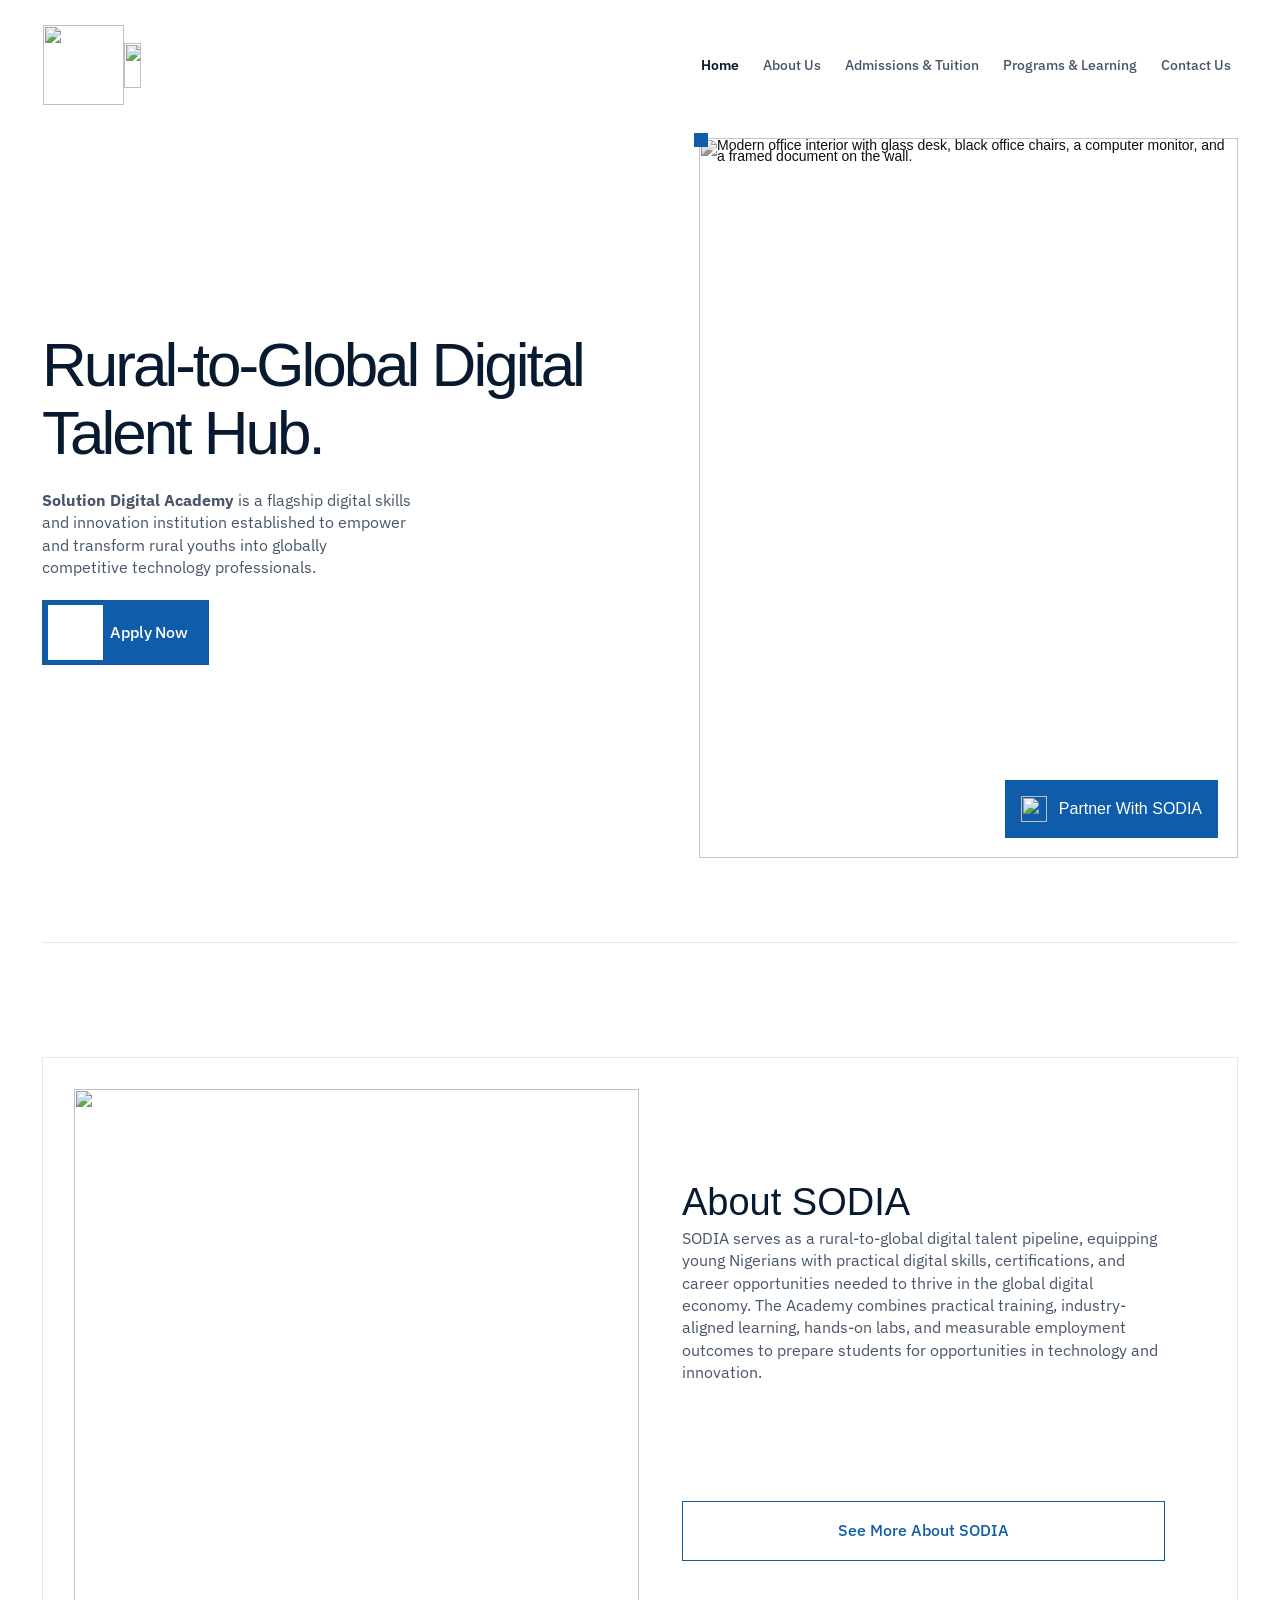
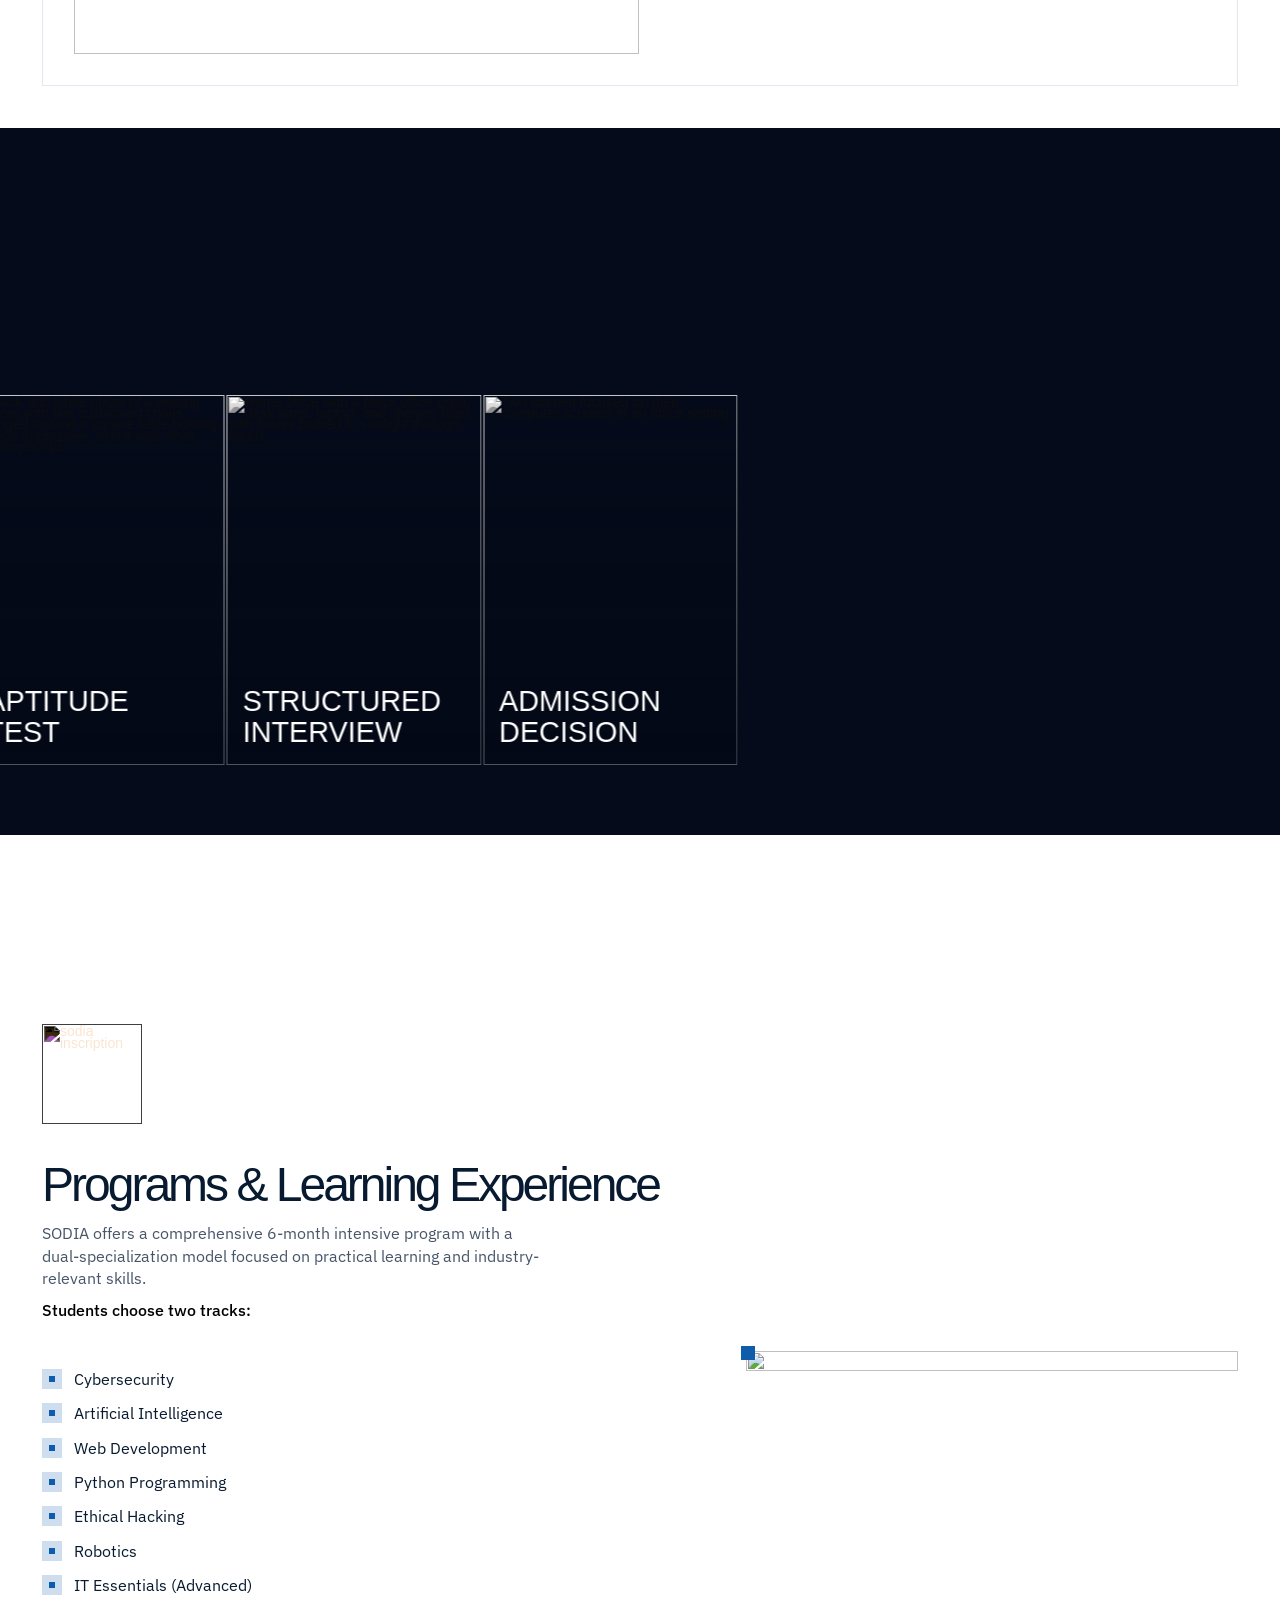
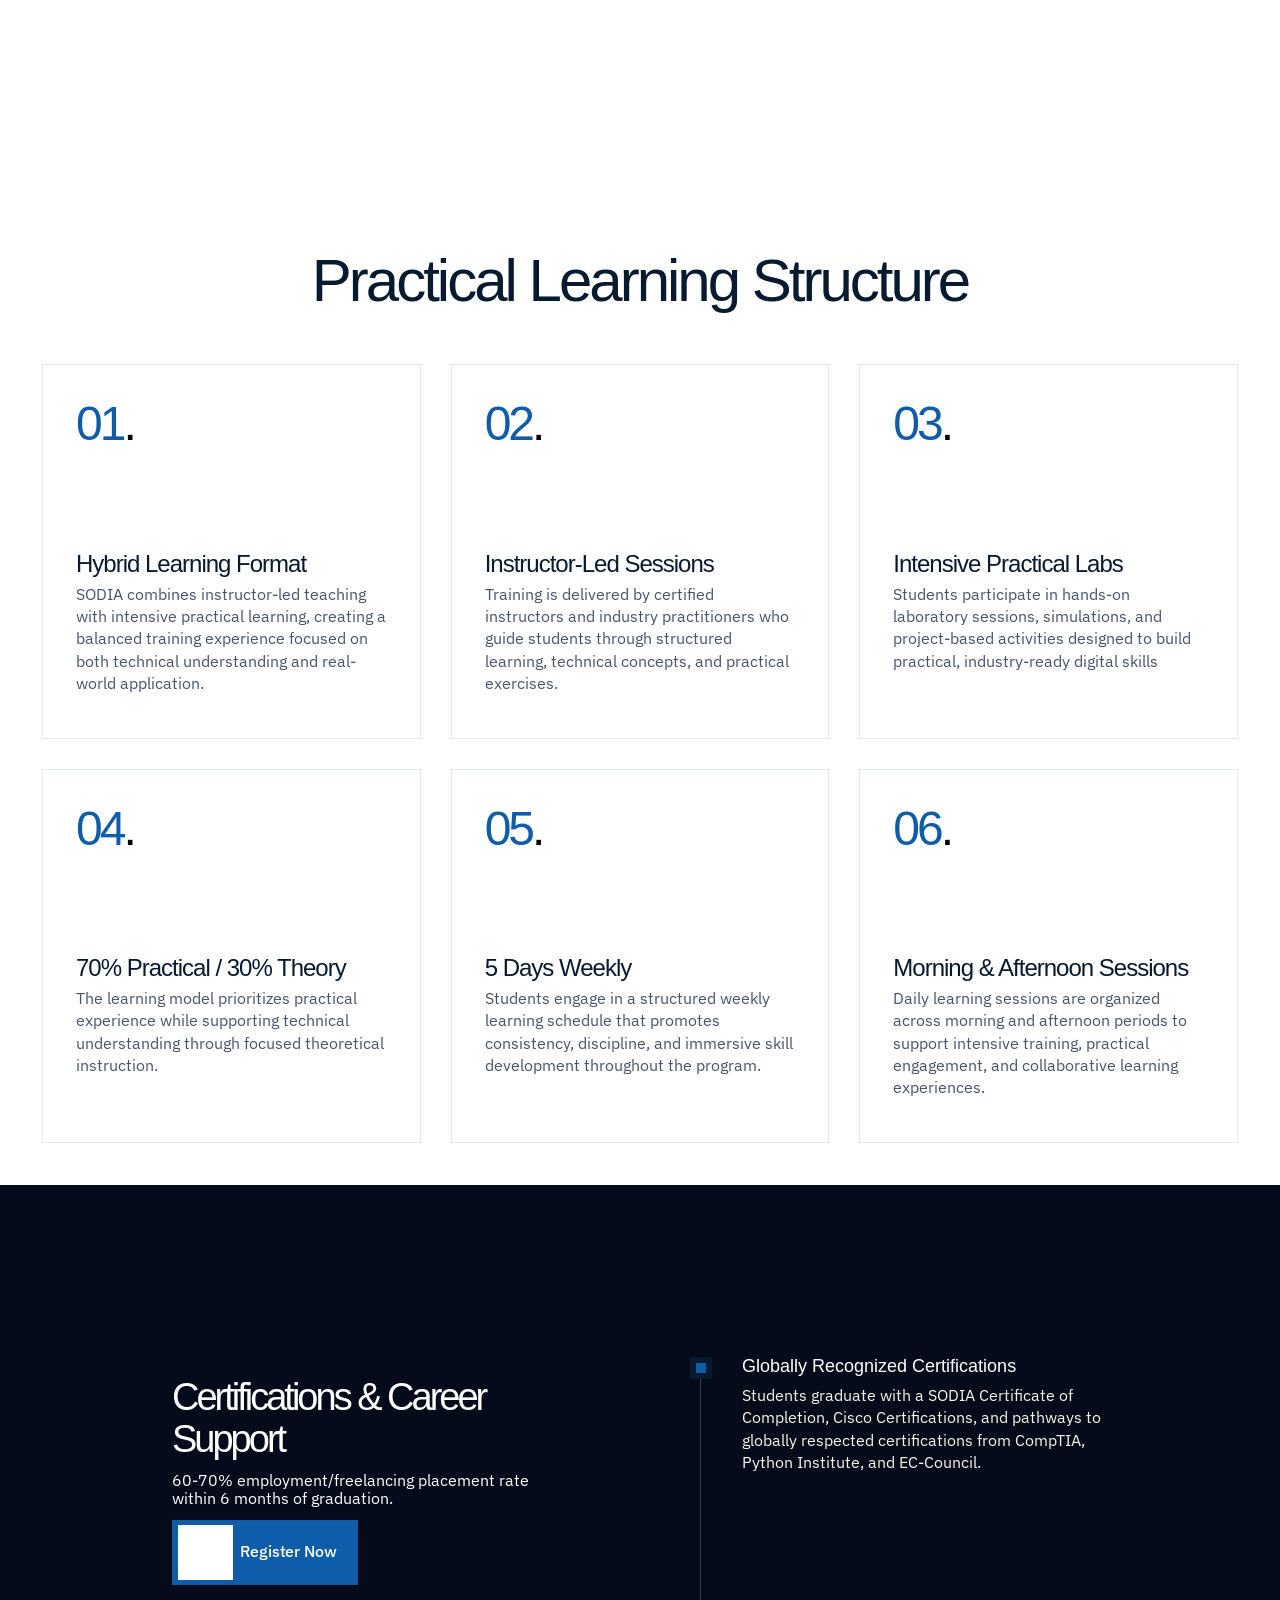
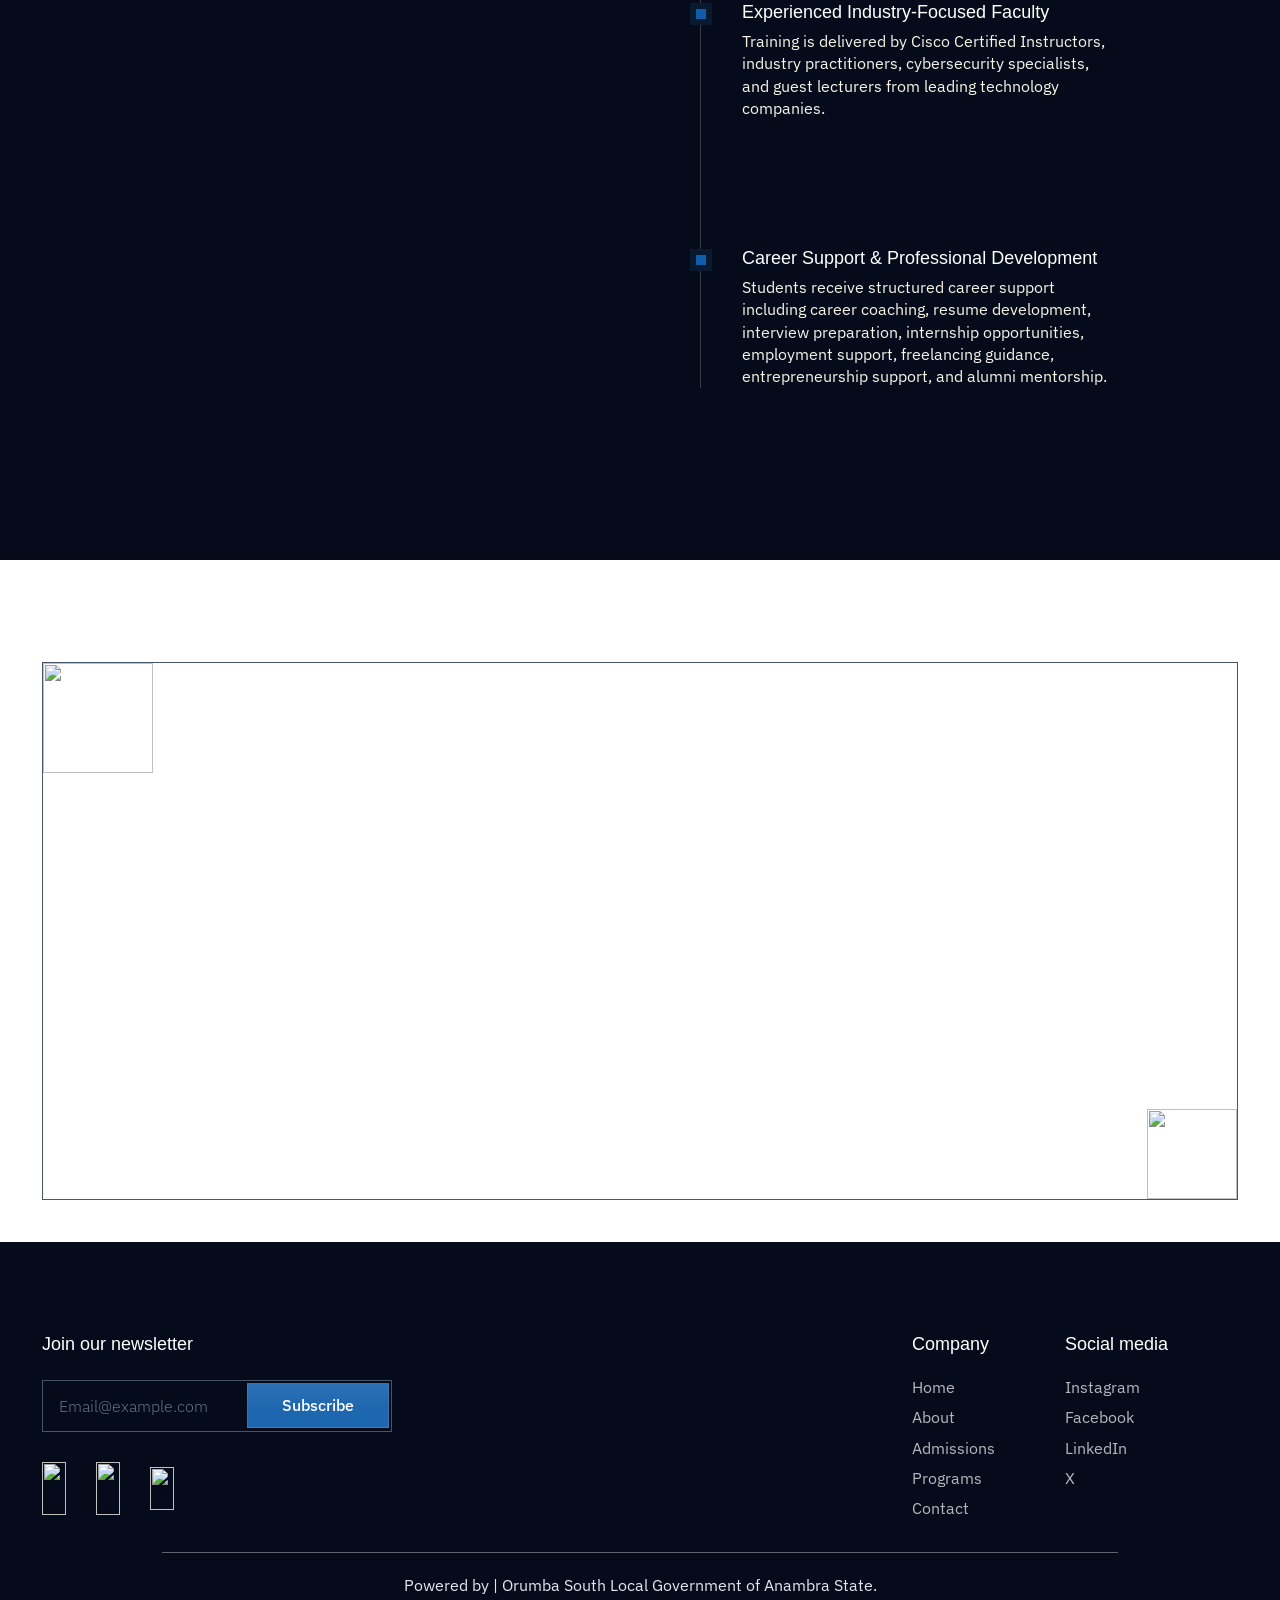
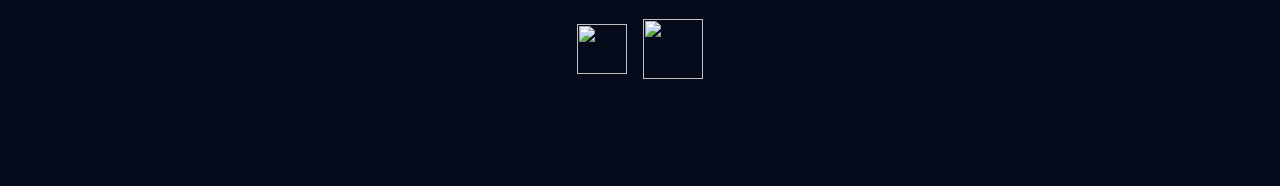
==== commit ae0c3d8b: "edit footer and navbar for all pages" ====
--- a/index.html
+++ b/index.html
@@ -142,9 +142,11 @@
             style="translate: none; rotate: none; scale: none; transform: translate3d(0px, 0%, 0px); background-color: rgba(255, 255, 255, 0);">
             <div class="container navbar-container">
                 <div class="navbar-holder">
-                    <div class="navbar-container"><a href="/" aria-current="page" class="brand w-nav-brand w--current"
-                            aria-label="home"><img src="https://static.solutiondigitalacademy.com/sodia-logo.png" loading="lazy" alt=""
-                                class="brand-image"></a>
+                    <div class="navbar-container">
+                        <a href="/" aria-current="page" class="brand w-nav-brand w--current" aria-label="home">
+                            <img src="https://static.solutiondigitalacademy.com/sodia-logo.png" loading="lazy" alt="" class="brand-image">
+                                <img src="https://static.solutiondigitalacademy.com/sodia-anambra-logo.png" loading="lazy" alt="" class="sodia-anambra-logo">
+                            </a>
                         <nav role="navigation" class="nav-menu w-nav-menu">
                             <div class="nav-menu-link-holder">
                                 <div class="nav-menu-link-container">
@@ -209,7 +211,7 @@
                             <div class="animate-on-load"
                                 style="translate: none; rotate: none; scale: none; transform: translate3d(0px, 0px, 0px); opacity: 1;">
                                 <p class="paragraph">
-                                    A flagship digital skills and innovation institution established
+                                    <b>Solution Digital Academy</b> is a flagship digital skills and innovation institution established
                                     to empower and transform rural youths into globally competitive technology
                                     professionals.
                                 </p>
@@ -1177,6 +1179,16 @@
 
                         </div>
                     </div>
+                    <div style="padding: .1px; width: 80%; background-color: #e2e8f065; margin: 0 auto;"></div>
+                    <p style="text-align: center; margin: 1.4rem 0; color: #e2e8f0;">
+                        Powered by | Orumba South Local Government of Anambra State.
+                    </p>
+                    <div class="footer-brand">
+                        <div class="footer-inner-brand">
+                            <img src="https://static.solutiondigitalacademy.com/sodia-orumba-logo.png" loading="lazy" alt="" width="50px" class="">
+                            <img src="https://static.solutiondigitalacademy.com/sodia-anambra-logo.png" loading="lazy" alt="" width="60px" class="">
+                        </div>
+                    </div>
                 </div>
             </div>
         </div>
--- a/css/main.css
+++ b/css/main.css
@@ -295,87 +295,6 @@
   display: contents;
 }
 
-/* .w-webflow-badge, .w-webflow-badge > img {
-  box-sizing: unset;
-  width: unset;
-  height: unset;
-  max-height: unset;
-  max-width: unset;
-  min-height: unset;
-  min-width: unset;
-  margin: unset;
-  padding: unset;
-  float: unset;
-  clear: unset;
-  border: unset;
-  border-radius: unset;
-  background: unset;
-  background-image: unset;
-  background-position: unset;
-  background-size: unset;
-  background-repeat: unset;
-  background-origin: unset;
-  background-clip: unset;
-  background-attachment: unset;
-  background-color: unset;
-  box-shadow: unset;
-  transform: unset;
-  direction: unset;
-  font-family: unset;
-  font-weight: unset;
-  color: unset;
-  font-size: unset;
-  line-height: unset;
-  font-style: unset;
-  font-variant: unset;
-  text-align: unset;
-  letter-spacing: unset;
-  -webkit-text-decoration: unset;
-  text-decoration: unset;
-  text-indent: unset;
-  text-transform: unset;
-  list-style-type: unset;
-  text-shadow: unset;
-  vertical-align: unset;
-  cursor: unset;
-  white-space: unset;
-  word-break: unset;
-  word-spacing: unset;
-  word-wrap: unset;
-  transition: unset;
-  } */
-
-/* .w-webflow-badge {
-  white-space: nowrap;
-  cursor: pointer;
-  box-shadow: 0 0 0 1px #0000001a, 0 1px 3px #0000001a;
-  visibility: visible !important;
-  opacity: 1 !important;
-  z-index: 2147483647 !important;
-  color: #aaadb0 !important;
-  overflow: unset !important;
-  background-color: #fff !important;
-  border-radius: 3px !important;
-  width: auto !important;
-  height: auto !important;
-  margin: 0 !important;
-  padding: 6px !important;
-  font-size: 12px !important;
-  line-height: 14px !important;
-  text-decoration: none !important;
-  display: inline-block !important;
-  position: fixed !important;
-  inset: auto 12px 12px auto !important;
-  transform: none !important;
-  } */
-
-/* .w-webflow-badge > img {
-  position: unset;
-  visibility: unset !important;
-  opacity: 1 !important;
-  vertical-align: middle !important;
-  display: inline-block !important;
-  }*/
 
 h1, h2, h3, h4, h5, h6 {
   margin-bottom: 10px;
@@ -2642,6 +2561,12 @@
 
 .brand-image {
   width: 100%;
+  height: 80px;
+}
+
+.sodia-anambra-logo {
+  width: 45%;
+  height: 45px;
 }
 
 .nav-menu {
@@ -2694,6 +2619,7 @@
   justify-content: space-between;
   align-items: flex-start;
   display: flex;
+  margin-bottom: 2rem;
 }
 
 .footer-content {
@@ -3109,9 +3035,22 @@
 }
 
 .brand {
+  display: flex;
+  align-items: center;
   width: 100%;
   max-width: 142px;
   padding: 12px;
+}
+
+.footer-brand{
+  width: 100%;
+  }
+
+.footer-inner-brand{
+  display: flex;
+  justify-content: center;
+  align-items: center;
+  gap: 1rem;
 }
 
 .footer-signup-holder {
@@ -3163,7 +3102,7 @@
   z-index: 6;
   background-color: var(--tokens--background-alt);
   color: var(--text--font-color);
-  padding-bottom: 70px;
+  padding-bottom: 35px;
   position: relative;
 }
 
@@ -4666,7 +4605,7 @@
 
 .grid-feature-holder {
   grid-column-gap: 250px;
-  grid-row-gap: 250px;
+  grid-row-gap: 90px;
   border: 1px solid var(--tokens--border);
   flex-flow: column;
   justify-content: flex-start;
@@ -4685,7 +4624,7 @@
 
 .number {
   color: var(--tokens--primary);
-  font-size: var(--_typrography---desktop--heading-01);
+  font-size: 3rem;
   margin-top: 0;
   margin-bottom: 0;
 }
@@ -6306,7 +6245,7 @@
 
   .grid-feature-holder {
     grid-column-gap: 120px;
-    grid-row-gap: 120px;
+    grid-row-gap: 80px;
     text-align: left;
     justify-content: center;
     align-items: flex-start;
@@ -6937,7 +6876,7 @@
 
   .grid-feature-holder {
     grid-column-gap: 200px;
-    grid-row-gap: 200px;
+    grid-row-gap: 90px;
     border-bottom: 1px solid #dbdbdb;
     justify-content: flex-start;
     align-items: flex-start;
